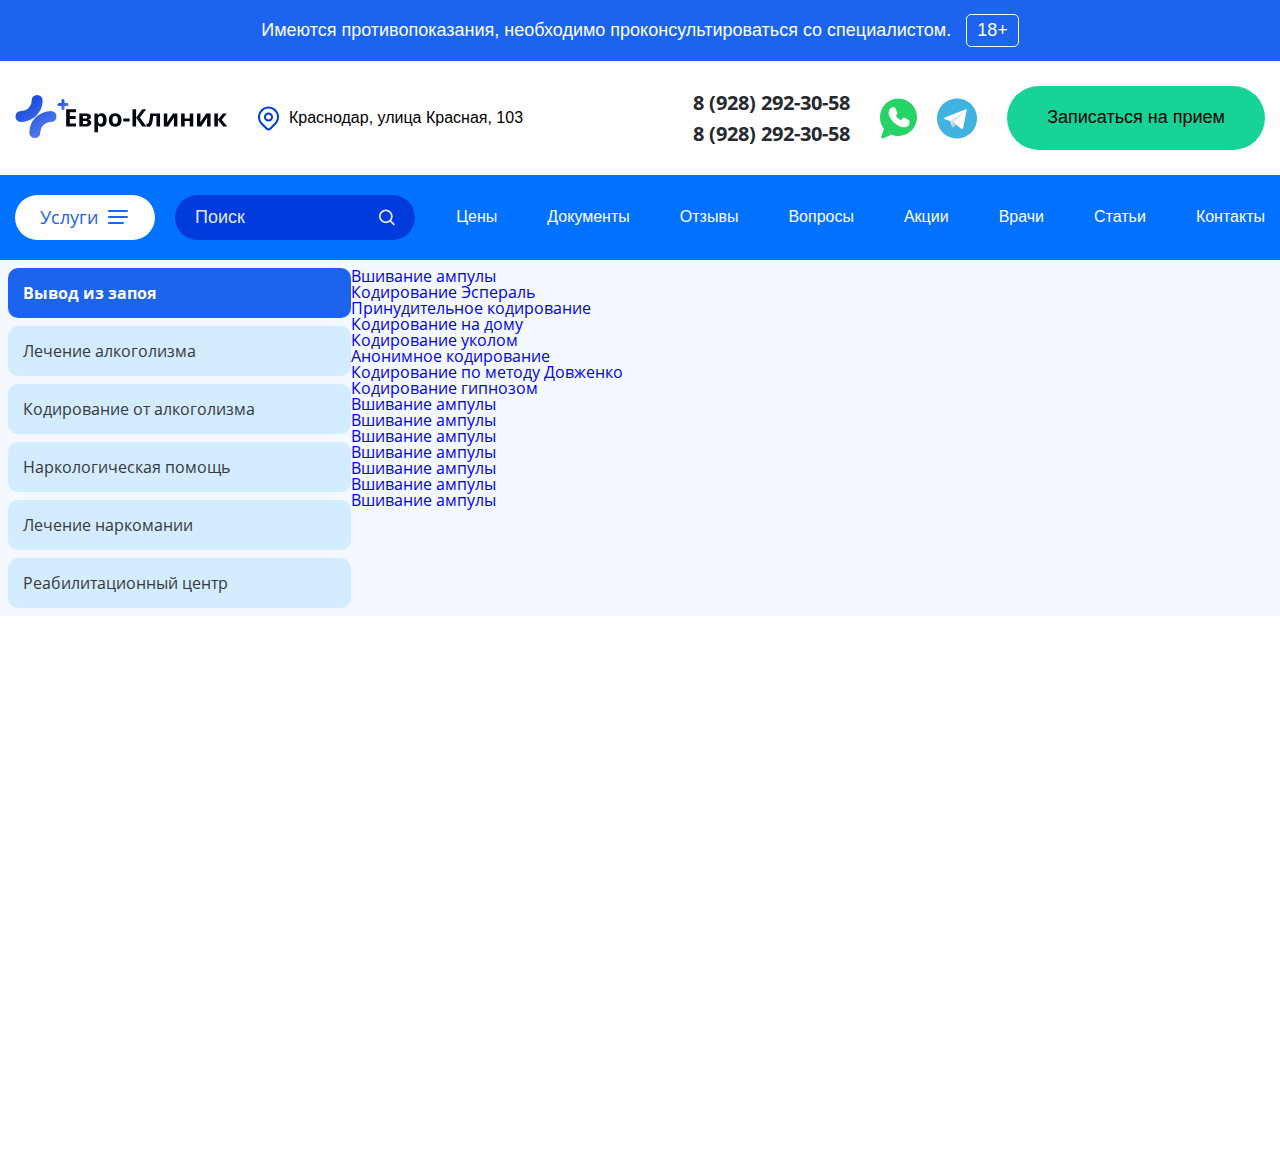
==== index.html @ 2e6360d1 "begin layuot header" ====
<!DOCTYPE html>
<html lang="ru">

<head>
    <meta charset="UTF-8">
    <meta name="viewport" content="width=device-width, initial-scale=1.0">
    <link rel="stylesheet" href="assets/css/normalize.css">
    <link rel="stylesheet" href="assets/css/style.css">
    <script defer src="assets/js/build/mask.js"></script>
    <script defer src="assets/js/main.js"></script>
    <title>Главная</title>
</head>

<body>
    <div class="contraindications">
        <div class="contraindications__container container">
            <p class="contraindications__text">
                Имеются противопоказания, необходимо проконсультироваться со специалистом.&nbsp;<span
                    class="contraindications__decor">18+</span>
            </p>
        </div>
    </div>
    <header class="header">
        <div class="header__top">
            <div class="header__top-container container">
                <div class="header__top-item">
                    <a href="/" class="header__logo logo">
                        <picture class="logo__picture">
                            <img src="assets/img/logo.svg" alt="" class="logo__img">
                        </picture>
                    </a>
                    <button class="header__address popup-btn" data-path="city">
                        <svg class="header__address-icon" width="21" height="25" viewBox="0 0 21 25" fill="none"
                            xmlns="http://www.w3.org/2000/svg">
                            <path
                                d="M6.9375 11.021C6.9375 11.968 7.31283 12.8761 7.98093 13.5457C8.64903 14.2153 9.55517 14.5915 10.5 14.5915C11.4448 14.5915 12.351 14.2153 13.0191 13.5457C13.6872 12.8761 14.0625 11.968 14.0625 11.021C14.0625 10.074 13.6872 9.16587 13.0191 8.49627C12.351 7.82667 11.4448 7.45049 10.5 7.45049C9.55517 7.45049 8.64903 7.82667 7.98093 8.49627C7.31283 9.16587 6.9375 10.074 6.9375 11.021Z"
                                stroke="#013BDD" stroke-width="2" stroke-linecap="round" stroke-linejoin="round" />
                            <path
                                d="M17.2177 17.7538L12.1791 22.8037C11.7338 23.2495 11.1301 23.5 10.5006 23.5C9.87112 23.5 9.26739 23.2495 8.82206 22.8037L3.78232 17.7538C2.45377 16.4222 1.54903 14.7256 1.18251 12.8787C0.815988 11.0317 1.00415 9.11734 1.7232 7.37757C2.44224 5.6378 3.65988 4.1508 5.22214 3.1046C6.78439 2.0584 8.6211 1.5 10.5 1.5C12.3789 1.5 14.2156 2.0584 15.7779 3.1046C17.3401 4.1508 18.5578 5.6378 19.2768 7.37757C19.9959 9.11734 20.184 11.0317 19.8175 12.8787C19.451 14.7256 18.5462 16.4222 17.2177 17.7538Z"
                                stroke="#013BDD" stroke-width="2" stroke-linecap="round" stroke-linejoin="round" />
                        </svg>
                        <p class="header__address-text">
                            Краснодар, улица Красная, 103
                        </p>
                    </button>
                </div>
                <div class="header__top-item">
                    <div class="header__phones">
                        <a href="tel:89282923058" class="header__phone">8 (928) 292-30-58</a>
                        <a href="tel:89282923058" class="header__phone">8 (928) 292-30-58</a>
                    </div>
                    <ul class="header__socials socials">
                        <li class="socials__item social">
                            <a href="#" target="_blank" class="social__link">
                                <svg width="37" height="41" viewBox="0 0 37 41" fill="none"
                                    xmlns="http://www.w3.org/2000/svg">
                                    <path
                                        d="M18.5 0.5C8.26333 0.5 0 8.875 0 19.25C0 23.5 1.35667 27.5 3.94667 30.75L1.35667 38.75C1.23333 39.25 1.35667 39.75 1.72667 40.125C1.85 40.375 2.22 40.5 2.46667 40.5C2.59 40.5 2.83667 40.5 2.96 40.375L11.47 36.5C13.69 37.5 16.0333 38 18.5 38C28.7367 38 37 29.625 37 19.25C37 8.875 28.7367 0.5 18.5 0.5Z"
                                        fill="#25D366" />
                                    <path
                                        d="M29.23 26.125C28.7367 27.625 26.8867 28.875 25.2833 29.125C24.9133 29.25 24.5433 29.25 24.05 29.25C23.0633 29.25 21.5833 29 18.9933 27.875C16.0333 26.625 13.0733 24 10.73 20.625V20.5C9.99 19.375 8.63333 17.25 8.63333 15C8.63333 12.25 9.99 10.875 10.4833 10.25C11.1 9.625 11.9633 9.25 12.95 9.25C13.1967 9.25 13.32 9.25 13.5667 9.25C14.43 9.25 15.0467 9.5 15.6633 10.75L16.1567 11.75C16.5267 12.75 17.02 13.875 17.1433 14C17.5133 14.75 17.5133 15.375 17.1433 16C17.02 16.375 16.7733 16.625 16.5267 16.875C16.4033 17.125 16.28 17.25 16.1567 17.25C16.0333 17.375 16.0333 17.375 15.91 17.5C16.28 18.125 17.02 19.25 18.0067 20.125C19.4867 21.5 20.5967 21.875 21.2133 22.125C21.46 21.875 21.7067 21.375 22.0767 21L22.2 20.75C22.8167 19.875 23.8033 19.625 24.79 20C25.2833 20.25 27.9967 21.5 27.9967 21.5L28.2433 21.625C28.6133 21.875 29.1067 22 29.3533 22.5C29.8467 23.625 29.4767 25.25 29.23 26.125Z"
                                        fill="white" />
                                </svg>
                            </a>
                        </li>
                        <li class="socials__item social">
                            <a href="#" target="_blank" class="social__link">
                                <svg width="40" height="41" viewBox="0 0 40 41" fill="none"
                                    xmlns="http://www.w3.org/2000/svg">
                                    <path
                                        d="M20 0.5C8.95422 0.5 0 9.45422 0 20.5C0 31.5458 8.95422 40.5 20 40.5C31.0458 40.5 40 31.5458 40 20.5C40 9.45422 31.0458 0.5 20 0.5Z"
                                        fill="#40B3E0" />
                                    <path
                                        d="M29.7317 12.0048L26.1595 30.0153C26.1595 30.0153 25.6599 31.2643 24.286 30.6648L16.0426 24.3448L13.0451 22.8961L7.99916 21.1973C7.99916 21.1973 7.22478 20.9226 7.14978 20.3231C7.07494 19.7236 8.02416 19.3989 8.02416 19.3989L28.0829 11.5301C28.0829 11.5301 29.7317 10.8057 29.7317 12.0048Z"
                                        fill="white" />
                                    <path
                                        d="M15.409 29.813C15.409 29.813 15.1684 29.7905 14.8686 28.8412C14.5689 27.892 13.0451 22.896 13.0451 22.896L25.1603 15.2023C25.1603 15.2023 25.8598 14.7776 25.8348 15.2023C25.8348 15.2023 25.9597 15.2771 25.585 15.6268C25.2103 15.9766 16.0676 24.1949 16.0676 24.1949"
                                        fill="#D2E5F1" />
                                    <path
                                        d="M19.2034 26.768L15.9427 29.7408C15.9427 29.7408 15.6879 29.9343 15.409 29.813L16.0334 24.291"
                                        fill="#B5CFE4" />
                                </svg>
                            </a>
                        </li>
                    </ul>
                    <button class="header__btn btn popup-btn" data-path="form">
                        Записаться на прием
                    </button>
                </div>
            </div>
        </div>
        <div class="header__bottom">
            <div class="header__bottom-container container">
                <div class="header__navigation">
                    <div class="header__navigation-wrapper">
                        <button class="header__nav-btn">
                            <span class="header__nav-btn-text">
                                Услуги
                            </span>
                            <span class="header__nav-btn-decor">
                                <span class="header__nav-btn-decor-line"></span>
                            </span>
                        </button>
                        <div class="header__navigation-dropdown tabs-container">
                            <div class="header__navigation-tabs tabs">
                                <div class="tabs__container">
                                    <div class="tabs__content">
                                        <div class="tabs__wrapper">
                                            <button class="tabs__close">
                                                <svg width="18" height="18" viewBox="0 0 18 18" fill="none"
                                                    xmlns="http://www.w3.org/2000/svg">
                                                    <path d="M17 1L1 17" stroke="#B0BBCE" stroke-width="1.5"></path>
                                                    <path d="M17 17L1 1" stroke="#B0BBCE" stroke-width="1.5"></path>
                                                </svg>
                                            </button>
                                            <button class="tabs__item tab">
                                                <span class="tab__icon" data-src="/netcat_files/594_254.svg"
                                                    style="-webkit-mask-image: url(/netcat_files/594_254.svg);mask-image: url(/netcat_files/594_254.svg);"></span>
                                                <span class="tab__text">
                                                    Вывод из запоя
                                                </span>
                                            </button>
                                            <button class="tabs__item tab">
                                                <span class="tab__icon" data-src="/netcat_files/594_254.svg"
                                                    style="-webkit-mask-image: url(/netcat_files/594_254.svg);mask-image: url(/netcat_files/594_254.svg);"></span>
                                                <span class="tab__text">
                                                    Лечение алкоголизма
                                                </span>
                                            </button>
                                            <button class="tabs__item tab">
                                                <span class="tab__icon" data-src="/netcat_files/594_254.svg"
                                                    style="-webkit-mask-image: url(/netcat_files/594_254.svg);mask-image: url(/netcat_files/594_254.svg);"></span>
                                                <span class="tab__text">
                                                    Кодирование
                                                    от алкоголизма
                                                </span>
                                            </button>
                                            <button class="tabs__item tab">
                                                <span class="tab__icon" data-src="/netcat_files/594_254.svg"
                                                    style="-webkit-mask-image: url(/netcat_files/594_254.svg);mask-image: url(/netcat_files/594_254.svg);"></span>
                                                <span class="tab__text">
                                                    Наркологическая помощь
                                                </span>
                                            </button>
                                            <button class="tabs__item tab">
                                                <span class="tab__icon" data-src="/netcat_files/594_254.svg"
                                                    style="-webkit-mask-image: url(/netcat_files/594_254.svg);mask-image: url(/netcat_files/594_254.svg);"></span>
                                                <span class="tab__text">
                                                    Лечение наркомании
                                                </span>
                                            </button>
                                            <button class="tabs__item tab">
                                                <span class="tab__icon" data-src="/netcat_files/594_254.svg"
                                                    style="-webkit-mask-image: url(/netcat_files/594_254.svg);mask-image: url(/netcat_files/594_254.svg);"></span>
                                                <span class="tab__text">
                                                    Реабилитационный центр
                                                </span>
                                            </button>
                                        </div>
                                    </div>
                                </div>
                            </div>
                            <div class="header__navigation-content">
                                <div class="header__navigation-item tab-content">
                                    <ul class="header__navigation-list">
                                        <li class="header__navigation-nav-item">
                                            <a href="#" class="header__navigation-nav-link">
                                                Вшивание ампулы
                                            </a>
                                        </li>
                                        <li class="header__navigation-nav-item">
                                            <a href="#" class="header__navigation-nav-link">
                                                Кодирование Эспераль
                                            </a>
                                        </li>
                                        <li class="header__navigation-nav-item">
                                            <a href="#" class="header__navigation-nav-link">
                                                Принудительное кодирование
                                            </a>
                                        </li>
                                        <li class="header__navigation-nav-item">
                                            <a href="#" class="header__navigation-nav-link">
                                                Кодирование на дому
                                            </a>
                                        </li>
                                        <li class="header__navigation-nav-item">
                                            <a href="#" class="header__navigation-nav-link">
                                                Кодирование уколом
                                            </a>
                                        </li>
                                        <li class="header__navigation-nav-item">
                                            <a href="#" class="header__navigation-nav-link">
                                                Анонимное кодирование
                                            </a>
                                        </li>
                                        <li class="header__navigation-nav-item">
                                            <a href="#" class="header__navigation-nav-link">
                                                Кодирование по методу Довженко
                                            </a>
                                        </li>
                                        <li class="header__navigation-nav-item">
                                            <a href="#" class="header__navigation-nav-link">
                                                Кодирование гипнозом
                                            </a>
                                        </li>
                                        <li class="header__navigation-nav-item">
                                            <a href="#" class="header__navigation-nav-link">
                                                Вшивание ампулы
                                            </a>
                                        </li>
                                        <li class="header__navigation-nav-item">
                                            <a href="#" class="header__navigation-nav-link">
                                                Вшивание ампулы
                                            </a>
                                        </li>
                                        <li class="header__navigation-nav-item">
                                            <a href="#" class="header__navigation-nav-link">
                                                Вшивание ампулы
                                            </a>
                                        </li>
                                        <li class="header__navigation-nav-item">
                                            <a href="#" class="header__navigation-nav-link">
                                                Вшивание ампулы
                                            </a>
                                        </li>
                                        <li class="header__navigation-nav-item">
                                            <a href="#" class="header__navigation-nav-link">
                                                Вшивание ампулы
                                            </a>
                                        </li>
                                        <li class="header__navigation-nav-item">
                                            <a href="#" class="header__navigation-nav-link">
                                                Вшивание ампулы
                                            </a>
                                        </li>
                                        <li class="header__navigation-nav-item">
                                            <a href="#" class="header__navigation-nav-link">
                                                Вшивание ампулы
                                            </a>
                                        </li>
                                    </ul>
                                </div>
                                <div class="header__navigation-item tab-content">
                                    <ul class="header__navigation-list">
                                        <li class="header__navigation-nav-item">
                                            <a href="#" class="header__navigation-nav-link">
                                                Вшивание ампулы
                                            </a>
                                        </li>
                                        <li class="header__navigation-nav-item">
                                            <a href="#" class="header__navigation-nav-link">
                                                Кодирование Эспераль
                                            </a>
                                        </li>
                                        <li class="header__navigation-nav-item">
                                            <a href="#" class="header__navigation-nav-link">
                                                Принудительное кодирование
                                            </a>
                                        </li>
                                        <li class="header__navigation-nav-item">
                                            <a href="#" class="header__navigation-nav-link">
                                                Кодирование на дому
                                            </a>
                                        </li>
                                        <li class="header__navigation-nav-item">
                                            <a href="#" class="header__navigation-nav-link">
                                                Кодирование уколом
                                            </a>
                                        </li>
                                        <li class="header__navigation-nav-item">
                                            <a href="#" class="header__navigation-nav-link">
                                                Анонимное кодирование
                                            </a>
                                        </li>
                                        <li class="header__navigation-nav-item">
                                            <a href="#" class="header__navigation-nav-link">
                                                Кодирование по методу Довженко
                                            </a>
                                        </li>
                                        <li class="header__navigation-nav-item">
                                            <a href="#" class="header__navigation-nav-link">
                                                Вшивание ампулы
                                            </a>
                                        </li>
                                        <li class="header__navigation-nav-item">
                                            <a href="#" class="header__navigation-nav-link">
                                                Вшивание ампулы
                                            </a>
                                        </li>
                                        <li class="header__navigation-nav-item">
                                            <a href="#" class="header__navigation-nav-link">
                                                Вшивание ампулы
                                            </a>
                                        </li>
                                        <li class="header__navigation-nav-item">
                                            <a href="#" class="header__navigation-nav-link">
                                                Вшивание ампулы
                                            </a>
                                        </li>
                                        <li class="header__navigation-nav-item">
                                            <a href="#" class="header__navigation-nav-link">
                                                Вшивание ампулы
                                            </a>
                                        </li>
                                    </ul>
                                </div>
                                <div class="header__navigation-item tab-content">
                                    <ul class="header__navigation-list">
                                        <li class="header__navigation-nav-item">
                                            <a href="#" class="header__navigation-nav-link">
                                                Вшивание ампулы
                                            </a>
                                        </li>
                                        <li class="header__navigation-nav-item">
                                            <a href="#" class="header__navigation-nav-link">
                                                Кодирование Эспераль
                                            </a>
                                        </li>
                                    </ul>
                                </div>
                                <div class="header__navigation-item tab-content">
                                    <ul class="header__navigation-list">
                                        <li class="header__navigation-nav-item">
                                            <a href="#" class="header__navigation-nav-link">
                                                Вшивание ампулы
                                            </a>
                                        </li>
                                        <li class="header__navigation-nav-item">
                                            <a href="#" class="header__navigation-nav-link">
                                                Кодирование Эспераль
                                            </a>
                                        </li>
                                        <li class="header__navigation-nav-item">
                                            <a href="#" class="header__navigation-nav-link">
                                                Принудительное кодирование
                                            </a>
                                        </li>
                                        <li class="header__navigation-nav-item">
                                            <a href="#" class="header__navigation-nav-link">
                                                Кодирование на дому
                                            </a>
                                        </li>
                                        <li class="header__navigation-nav-item">
                                            <a href="#" class="header__navigation-nav-link">
                                                Кодирование уколом
                                            </a>
                                        </li>
                                        <li class="header__navigation-nav-item">
                                            <a href="#" class="header__navigation-nav-link">
                                                Анонимное кодирование
                                            </a>
                                        </li>
                                        <li class="header__navigation-nav-item">
                                            <a href="#" class="header__navigation-nav-link">
                                                Кодирование по методу Довженко
                                            </a>
                                        </li>
                                        <li class="header__navigation-nav-item">
                                            <a href="#" class="header__navigation-nav-link">
                                                Кодирование гипнозом
                                            </a>
                                        </li>
                                        <li class="header__navigation-nav-item">
                                            <a href="#" class="header__navigation-nav-link">
                                                Вшивание ампулы
                                            </a>
                                        </li>
                                        <li class="header__navigation-nav-item">
                                            <a href="#" class="header__navigation-nav-link">
                                                Вшивание ампулы
                                            </a>
                                        </li>
                                    </ul>
                                </div>
                                <div class="header__navigation-item tab-content">
                                    <ul class="header__navigation-list">
                                        <li class="header__navigation-nav-item">
                                            <a href="#" class="header__navigation-nav-link">
                                                Вшивание ампулы
                                            </a>
                                        </li>
                                        <li class="header__navigation-nav-item">
                                            <a href="#" class="header__navigation-nav-link">
                                                Кодирование Эспераль
                                            </a>
                                        </li>
                                        <li class="header__navigation-nav-item">
                                            <a href="#" class="header__navigation-nav-link">
                                                Принудительное кодирование
                                            </a>
                                        </li>
                                        <li class="header__navigation-nav-item">
                                            <a href="#" class="header__navigation-nav-link">
                                                Кодирование гипнозом
                                            </a>
                                        </li>
                                        <li class="header__navigation-nav-item">
                                            <a href="#" class="header__navigation-nav-link">
                                                Вшивание ампулы
                                            </a>
                                        </li>
                                        <li class="header__navigation-nav-item">
                                            <a href="#" class="header__navigation-nav-link">
                                                Вшивание ампулы
                                            </a>
                                        </li>
                                        <li class="header__navigation-nav-item">
                                            <a href="#" class="header__navigation-nav-link">
                                                Вшивание ампулы
                                            </a>
                                        </li>
                                        <li class="header__navigation-nav-item">
                                            <a href="#" class="header__navigation-nav-link">
                                                Вшивание ампулы
                                            </a>
                                        </li>
                                        <li class="header__navigation-nav-item">
                                            <a href="#" class="header__navigation-nav-link">
                                                Вшивание ампулы
                                            </a>
                                        </li>
                                        <li class="header__navigation-nav-item">
                                            <a href="#" class="header__navigation-nav-link">
                                                Вшивание ампулы
                                            </a>
                                        </li>
                                        <li class="header__navigation-nav-item">
                                            <a href="#" class="header__navigation-nav-link">
                                                Вшивание ампулы
                                            </a>
                                        </li>
                                    </ul>
                                </div>
                                <div class="header__navigation-item tab-content">
                                    <ul class="header__navigation-list">
                                        <li class="header__navigation-nav-item">
                                            <a href="#" class="header__navigation-nav-link">
                                                Вшивание ампулы
                                            </a>
                                        </li>
                                        <li class="header__navigation-nav-item">
                                            <a href="#" class="header__navigation-nav-link">
                                                Кодирование Эспераль
                                            </a>
                                        </li>
                                        <li class="header__navigation-nav-item">
                                            <a href="#" class="header__navigation-nav-link">
                                                Принудительное кодирование
                                            </a>
                                        </li>
                                        <li class="header__navigation-nav-item">
                                            <a href="#" class="header__navigation-nav-link">
                                                Кодирование на дому
                                            </a>
                                        </li>
                                        <li class="header__navigation-nav-item">
                                            <a href="#" class="header__navigation-nav-link">
                                                Кодирование уколом
                                            </a>
                                        </li>
                                        <li class="header__navigation-nav-item">
                                            <a href="#" class="header__navigation-nav-link">
                                                Анонимное кодирование
                                            </a>
                                        </li>
                                        <li class="header__navigation-nav-item">
                                            <a href="#" class="header__navigation-nav-link">
                                                Кодирование по методу Довженко
                                            </a>
                                        </li>
                                        <li class="header__navigation-nav-item">
                                            <a href="#" class="header__navigation-nav-link">
                                                Кодирование гипнозом
                                            </a>
                                        </li>
                                    </ul>
                                </div>
                            </div>
                        </div>
                    </div>
                    <form action="/search/" method="post" class="header__search">
                        <label class="header__search-item">
                            <input name="s" type="text" class="header__search-input" placeholder="Поиск">
                        </label>
                        <button type="submit" class="header__search-btn"></button>
                    </form>
                </div>
                <nav class="header__menu menu">
                    <ul class="menu__list">
                        <li class="menu__item">
                            <a href="#" class="menu__link">
                                Цены
                            </a>
                        </li>
                        <li class="menu__item">
                            <a href="#" class="menu__link">
                                Документы
                            </a>
                        </li>
                        <li class="menu__item">
                            <a href="#" class="menu__link">
                                Отзывы
                            </a>
                        </li>
                        <li class="menu__item">
                            <a href="#" class="menu__link">
                                Вопросы
                            </a>
                        </li>
                        <li class="menu__item">
                            <a href="#" class="menu__link">
                                Акции
                            </a>
                        </li>
                        <li class="menu__item">
                            <a href="#" class="menu__link">
                                Врачи
                            </a>
                        </li>
                        <li class="menu__item">
                            <a href="#" class="menu__link">
                                Статьи
                            </a>
                        </li>
                        <li class="menu__item">
                            <a href="#" class="menu__link">
                                Контакты
                            </a>
                        </li>
                    </ul>
                </nav>
            </div>
        </div>
    </header>
    <main class="main"></main>
    <footer class="footer"></footer>
    <div data-target="city" class="city-popup popup">
        <div class="popup__body">
            <div class="popup__content">
                <button class="popup__close close-popup">
                    <img src="assets/img/icons/close-popup.svg" alt="" aria-label="presentation">
                </button>
                <p class="popup__title">
                    Где вам нужна помощь?
                </p>
                <div class="city-popup__wrapper">
                    <label class="city-popup__label">
                        <input type="text" placeholder="Найдите свой город" class="city-popup__input">
                    </label>
                    <ul class="city-popup__list">
                        <li class="city-popup__item">
                            <a href="#" class="city-popup__link">Абинск</a>
                        </li>
                        <li class="city-popup__item">
                            <a href="#" class="city-popup__link">Абинск</a>
                        </li>
                        <li class="city-popup__item">
                            <a href="#" class="city-popup__link">Абинск</a>
                        </li>
                        <li class="city-popup__item">
                            <a href="#" class="city-popup__link">Абинск</a>
                        </li>
                        <li class="city-popup__item">
                            <a href="#" class="city-popup__link">Абинск</a>
                        </li>
                        <li class="city-popup__item">
                            <a href="#" class="city-popup__link">Абинск</a>
                        </li>
                        <li class="city-popup__item">
                            <a href="#" class="city-popup__link">Барабинск</a>
                        </li>
                        <li class="city-popup__item">
                            <a href="#" class="city-popup__link">Абинск</a>
                        </li>
                        <li class="city-popup__item">
                            <a href="#" class="city-popup__link">Абинск</a>
                        </li>
                        <li class="city-popup__item">
                            <a href="#" class="city-popup__link">Абинск</a>
                        </li>
                        <li class="city-popup__item">
                            <a href="#" class="city-popup__link">Абинск</a>
                        </li>
                        <li class="city-popup__item">
                            <a href="#" class="city-popup__link">Абинск</a>
                        </li>
                        <li class="city-popup__item">
                            <a href="#" class="city-popup__link">Кабардинка</a>
                        </li>
                        <li class="city-popup__item">
                            <a href="#" class="city-popup__link">Абинск</a>
                        </li>
                        <li class="city-popup__item">
                            <a href="#" class="city-popup__link">Абинск</a>
                        </li>
                        <li class="city-popup__item">
                            <a href="#" class="city-popup__link">Абинск</a>
                        </li>
                        <li class="city-popup__item">
                            <a href="#" class="city-popup__link">Красноармейск, Саратовская область</a>
                        </li>
                        <li class="city-popup__item">
                            <a href="#" class="city-popup__link">Абинск</a>
                        </li>
                        <li class="city-popup__item">
                            <a href="#" class="city-popup__link">Абинск</a>
                        </li>
                        <li class="city-popup__item">
                            <a href="#" class="city-popup__link">Абинск</a>
                        </li>
                        <li class="city-popup__item">
                            <a href="#" class="city-popup__link">Абинск</a>
                        </li>
                        <li class="city-popup__item">
                            <a href="#" class="city-popup__link">Абинск</a>
                        </li>
                        <li class="city-popup__item">
                            <a href="#" class="city-popup__link">Абинск</a>
                        </li>
                        <li class="city-popup__item">
                            <a href="#" class="city-popup__link">Абинск</a>
                        </li>
                        <li class="city-popup__item">
                            <a href="#" class="city-popup__link">Абинск</a>
                        </li>
                        <li class="city-popup__item">
                            <a href="#" class="city-popup__link">Абинск</a>
                        </li>
                        <li class="city-popup__item">
                            <a href="#" class="city-popup__link">Абинск</a>
                        </li>
                        <li class="city-popup__item">
                            <a href="#" class="city-popup__link">Абинск</a>
                        </li>
                        <li class="city-popup__item">
                            <a href="#" class="city-popup__link">Абинск</a>
                        </li>
                        <li class="city-popup__item">
                            <a href="#" class="city-popup__link">Абинск</a>
                        </li>
                        <li class="city-popup__item">
                            <a href="#" class="city-popup__link">Абинск</a>
                        </li>
                        <li class="city-popup__item">
                            <a href="#" class="city-popup__link">Абинск</a>
                        </li>
                        <li class="city-popup__item">
                            <a href="#" class="city-popup__link">Абинск</a>
                        </li>
                        <li class="city-popup__item">
                            <a href="#" class="city-popup__link">Абинск</a>
                        </li>
                    </ul>
                </div>
            </div>
        </div>
    </div>
    <div data-target="form" class="form-popup popup">
        <div class="popup__body">
            <div class="popup__content">
                <button class="popup__close close-popup">
                    <img src="assets/img/icons/close-popup-white.svg" alt="" aria-label="presentation">
                </button>
                <p class="popup__title">
                    Записаться на прием к врачу
                </p>
                <form class="form-popup__wrapper">
                    <div class="form-popup__fields">
                        <label class="form-popup__label">
                            <input type="text" placeholder="Ваше имя" class="form-popup__input form-input">
                        </label>
                        <label class="form-popup__label">
                            <input type="tel" placeholder="Номер телефона" class="form-popup__input form-input">
                        </label>
                        <label class="form-popup__label">
                            <textarea placeholder="Напишите сообщение врачу"
                                class="form-popup__input form-input"></textarea>
                        </label>
                    </div>
                    <button type="submit" class="form-popup__btn btn-submit">
                        Отправить
                    </button>
                    <p class="form-popup__policy form-policy">
                        Отправляя заявку, Вы даете согласие на <a href="#" class="form-policy__link">обработку
                            персональных данных</a>
                    </p>
                </form>
            </div>
        </div>
    </div>
</body>

</html>
---- assets/css/style.css ----
/* fonts */
@font-face {
    font-family: 'OpenSans';
    src: local('OpenSans Regular'), local('OpenSans-Regular'),
        url('../fonts/OpenSans/OpenSans-Regular.woff2') format('woff2'),
        url('../fonts/OpenSans/OpenSans-Regular.woff') format('woff');
    font-display: swap;
    font-weight: 400;
    font-style: normal;
}

@font-face {
    font-family: 'OpenSans';
    src: local('OpenSans Medium'), local('OpenSans-Medium'),
        url('../fonts/OpenSans/OpenSans-Medium.ttf') format('ttf');
    font-display: swap;
    font-weight: 500;
    font-style: normal;
}

@font-face {
    font-family: 'OpenSans';
    src: local('OpenSans Bold'), local('OpenSans-Bold'),
        url('../fonts/OpenSans/OpenSans-Bold.woff2') format('woff2'),
        url('../fonts/OpenSans/OpenSans-Bold.woff') format('woff');
    font-display: swap;
    font-weight: 700;
    font-style: normal;
}

/* reset styles */
* {
    padding: 0;
    margin: 0;
    border: 0;
}

*,
*:before,
*:after {
    -moz-box-sizing: border-box;
    -webkit-box-sizing: border-box;
    box-sizing: border-box;
}

:focus,
:active {
    outline: none;
}

a:focus,
a:active {
    outline: none;
}

nav,
footer,
header,
aside {
    display: block;
}

html,
body {
    width: 100%;
    line-height: 1;
    font-size: 16px;
    -ms-text-size-adjust: 100%;
    -moz-text-size-adjust: 100%;
    -webkit-text-size-adjust: 100%;
}

input,
button,
textarea {
    font-family: inherit;
}

textarea {
    resize: none;
}

button {
    cursor: pointer;
    background-color: transparent;
}

button::-moz-focus-inner {
    padding: 0;
    border: 0;
}

a,
a:visited {
    text-decoration: none;
}

ul li {
    list-style: none;
}

img {
    vertical-align: top;
    max-width: 100%;
}

h1,
h2,
h3,
h4,
h5,
h6 {
    font-size: inherit;
    font-weight: 400;
    margin: 0;
}

picture {
    display: block;
}

label {
    display: block;
}

[type="submit"] {
    transition: opacity .2s ease;
}

/* glob */
body {
    font-family: 'OpenSans', sans-serif;
    color: #26292F;
    min-width: 320px;
}

body.lock {
    overflow: hidden;
}

main {
    min-height: 100vh;
}

.container {
    max-width: 1350px;
    padding: 0 15px;
    margin: 0 auto;
}

.btn {
    padding: 20px 40px;
    background-color: #18D398;
    border-radius: 34px;
    font-size: 18px;
    font-weight: 500;
    line-height: 130%;
    display: flex;
    align-items: center;
    justify-content: center;
    transition: background-color .2s ease, box-shadow .2s ease;
}

.btn:active {
    background-color: rgba(24, 211, 152, .6) !important;
    box-shadow: 0px 0px 20px 0px rgba(24, 211, 152, .3);
}

.btn-submit {
    padding: 16px 30px;
    border-radius: 30px;
    background-color: #fff;
    font-size: 20px;
    font-weight: 500;
    line-height: 130%;
    transition: background-color .2s ease, box-shadow .2s ease;
}

.btn-submit:active {
    background-color: rgba(255, 255, 255, 0.90) !important;
    box-shadow: 0px 0px 15px 0px rgba(255, 255, 255, 0.40);
}

.popup {
    position: fixed;
    width: 100%;
    height: 100%;
    top: 0;
    left: 0;
    background-color: rgba(0, 0, 0, .6);
    z-index: 10000;
    overflow: auto;
    opacity: 0;
    visibility: hidden;
    transition: opacity .2s ease-in-out;
}

.popup.open {
    opacity: 1;
    visibility: visible;
}

.popup__body {
    min-height: 100%;
    display: flex;
    justify-content: center;
    align-items: center;
    padding: 60px 15px 20px;
}

.popup__content {
    width: 587px;
    max-width: 100%;
    position: relative;
    padding: 70px 30px 30px;
    background-color: #1C63EE;
    border-radius: 20px;
}

.popup__close {
    position: absolute;
    top: 30px;
    right: 30px;
    z-index: 100;
}

.popup__title {
    text-align: center;
    font-size: 32px;
    font-weight: 700;
    line-height: 130%;
    color: #fff;
    margin-bottom: 35px;
}

.city-popup .popup__content {
    padding: 70px 60px 30px;
    width: 1000px;
    background: linear-gradient(0deg, rgba(0, 67, 255, 0.02) 0%, rgba(0, 67, 255, 0.02) 100%), #FFF;
}

.city-popup .popup__title {
    font-size: 32px;
    font-weight: 700;
    line-height: 130%;
    color: #1C63EE;
    margin-bottom: 35px;
}

.city-popup__input {
    width: 100%;
    height: 60px;
    padding: 0 30px;
    border-radius: 30px;
    background-color: rgba(165, 217, 255, 0.50);
    font-size: 18px;
    line-height: 140%;
}

.city-popup__input::-ms-clear {
    display: none;
}

.city-popup__input::-moz-placeholder {
    color: #1897FF;
}

.city-popup__input::-webkit-input-placeholder {
    color: #1897FF;
}

.city-popup__label {
    margin-bottom: 35px;
}

.city-popup__list {
    display: flex;
    flex-wrap: wrap;
    gap: 8px 80px;
}

.city-popup__item {
    flex: 0 1 calc(50% - 40px);
}

.city-popup__link {
    font-size: 16px;
    line-height: 130%;
    color: #1C63EE;
    transition: color .2s ease;
}

.city-popup__link:active {
    color: #0072FF !important;
}

.form-popup__label {
    margin-bottom: 12px;
}

.form-popup__label:last-child {
    margin-bottom: 0;
}

.form-input {
    padding: 16px 30px;
    width: 100%;
    height: 60px;
    background-color: rgba(255, 255, 255, 0.40);
    font-size: 18px;
    line-height: 140%;
    color: #fff;
    border-radius: 30px;
}

textarea.form-input {
    height: 95px;
}

.form-input::-ms-clear {
    display: none;
}

.form-input::-moz-placeholder {
    color: rgba(255, 255, 255, 0.60);
}

.form-input::-webkit-input-placeholder {
    color: rgba(255, 255, 255, 0.60);
}

.form-popup__fields {
    margin-bottom: 20px;
}

.form-popup__btn {
    width: 100%;
    margin-bottom: 10px;
}

.form-policy {
    font-size: 14px;
    line-height: 130%;
    color: rgba(255, 255, 255, 0.60);
}

.form-policy__link {
    color: rgba(255, 255, 255, 0.60);
    text-decoration: underline;
    text-underline-offset: 2px;
    transition: color .2s ease;
}

.form-policy__link:active {
    color: rgba(255, 255, 255, 0.80) !important;
}

.tab {
    background-color: rgba(165, 217, 255, 0.40);
    padding: 12.5px 15px;
    border-radius: 10px;
    color: #363940;
    font-size: 16px;
    line-height: 25px;
    width: 100%;
    text-align: initial;
    transition: background-color .2s ease, color .2s ease, border-color .2s ease;
}

.tab.active {
    font-weight: 600;
    color: #fff;
    background-color: #1C63EE;
    pointer-events: none;
}

.tab-content {
    display: none;
}

.tab-content.active {
    display: block;
}

.tabs__active {
    display: none;
}

.tabs__close {
    display: none;
}

/* contraindications */
.contraindications {
    background-color: #1C63EE;
    padding: 14px 0;
}

.contraindications__text {
    font-size: 18px;
    font-weight: 500;
    line-height: 130%;
    color: #fff;
    display: flex;
    justify-content: center;
    align-items: center;
}

.contraindications__decor {
    padding: 4px 10px;
    border: 1px solid #fff;
    border-radius: 5px;
    font-size: 18px;
    line-height: 130%;
    margin-left: 10px;
}

/* header */
.header__top {
    padding: 25px 0;
}

.header__top-container {
    display: flex;
    align-items: center;
    justify-content: space-between;
    gap: 30px;
}

.header__top-item {
    display: flex;
    align-items: center;
    gap: 30px;
}

.header__address {
    display: flex;
    align-items: center;
    gap: 10px;
}

.header__address-icon {
    flex-shrink: 0;
}

.header__address-icon path {
    transition: stroke .2s ease;
}

.header__address:active .header__address-icon path {
    stroke: #1897FF !important;
}

.header__address-text {
    font-size: 16px;
    font-weight: 500;
    line-height: 130%;
}

.header__phone {
    font-size: 20px;
    font-weight: 700;
    line-height: 130%;
    color: #26292F;
    display: block;
    margin-bottom: 5px;
    transition: color .2s ease;
}

.header__phone:active {
    color: #1897FF !important;
}

.header__phone:last-child {
    margin-bottom: 0;
}

.socials {
    display: flex;
    gap: 20px;
}

.social__link {
    display: flex;
    align-items: center;
    justify-content: center;
    transition: transform .2s ease;
}

.social__link:active {
    transform: scale(.9) !important;
}

.header__bottom {
    position: relative;
    padding: 20px 0;
    background-color: #0072FF;
}

.header__navigation {
    display: flex;
    gap: 20px;
}

.header__nav-btn {
    padding: 10px 25px;
    display: flex;
    align-items: center;
    gap: 10px;
    border-radius: 24px;
    background-color: #fff;
    transition: background-color .2s ease;
}

.header__nav-btn:active {
    background-color: rgba(255, 255, 255, 0.80)!important;
}

.header__nav-btn-text {
    font-size: 18px;
    line-height: 140%;
    color: #1C63EE;
}

.header__nav-btn-decor {
    position: relative;
    width: 22px;
    height: 14px;
    display: flex;
    align-items: center;
}

.header__nav-btn-decor::before,
.header__nav-btn-decor::after {
    content: '';
    position: absolute;
}

.header__nav-btn-decor::before {
    width: 20px;
    top: 0;
    left: 0;
}

.header__nav-btn-decor::after {
    width: 16px;
    bottom: 0;
    left: 0;
}

.header__nav-btn-decor-line {
    width: 20px;
}

.header__nav-btn-decor::before,
.header__nav-btn-decor::after,
.header__nav-btn-decor-line {
    display: flex;
    border-radius: 1px;
    background-color: #1C63EE;
    height: 2px;
}

.header__search {
    position: relative;
    border-radius: 24px;
    overflow: hidden;
}

.header__search-item {
    width: 100%;
    height: 100%;
}

.header__search-input {
    width: 240px;
    height: 100%;
    padding: 0 56px 0 20px;
    background-color: #013BDD;
    color: rgba(255, 255, 255, 1);
    font-size: 18px;
    font-weight: 500;
    line-height: 130%;
}

.header__search-input::-ms-clear {
    display: none;
}

.header__search-input::-moz-placeholder {
    color: rgba(255, 255, 255, 0.90);
}

.header__search-input::-webkit-input-placeholder {
    color: rgba(255, 255, 255, 0.90);
}

.header__search-btn {
    position: absolute;
    top: 0;
    right: 0;
    z-index: 10;
    width: 56px;
    height: 100%;
    background-image: url('../img/icons/search.svg');
    background-repeat: no-repeat;
    background-position: center;
    border-radius: 0 24px 24px 0;
}

.header__bottom-container {
    display: flex;
    align-items: center;
    justify-content: space-between;
    gap: 20px;
}

.menu__list {
    display: flex;
    flex-wrap: wrap;
    gap: 50px;
}

.menu__item {
    display: flex;
    align-items: center;
}

.menu__link {
    color: #fff;
    font-size: 16px;
    font-weight: 500;
    line-height: 130%;
    transition: color .2s ease;
}

.menu__link:active {
    color: rgba(255, 255, 255, .6) !important;
}

.header__navigation-dropdown {
    position: absolute;
    top: 100%;
    left: 0;
    width: 100%;
    background-color: #F4F8FF;
    display: flex;
    padding: 8px;
}

.header__navigation-tabs {
    width: 343px;
}

.header__navigation-dropdown .tabs__item {
    margin-bottom: 8px;
}

.header__navigation-dropdown .tabs__item:last-child {
    margin-bottom: 0;
}

@media (min-width: 1025px) {

    /* glob */
    .btn:hover {
        background-color: rgba(24, 211, 152, .8);
        box-shadow: 0px 0px 20px 0px rgba(24, 211, 152, .3);
    }

    .city-popup__link:hover {
        color: #0083FF;
    }

    .form-policy__link:hover {
        color: #fff;
    }

    .btn-submit:hover {
        box-shadow: 0px 0px 15px 0px rgba(255, 255, 255, 0.40);
    }

    /* header */
    .header__address:hover .header__address-icon path {
        stroke: #0072FF;
    }

    .header__phone:hover {
        color: #0072FF;
    }

    .social__link:hover {
        transform: scale(1.1);
    }

    .menu__link:hover {
        color: rgba(255, 255, 255, .8);
    }

    .header__nav-btn:hover {
        background-color: rgba(255, 255, 255, 0.90);
    }
}

@media (max-width: 1024px) {

    /* contraindications */
    .contraindications__text {
        font-size: 12px;
        font-weight: 400;
        line-height: 130%;
    }

    .contraindications__decor {
        font-size: 14px;
        line-height: 130%;
    }
}
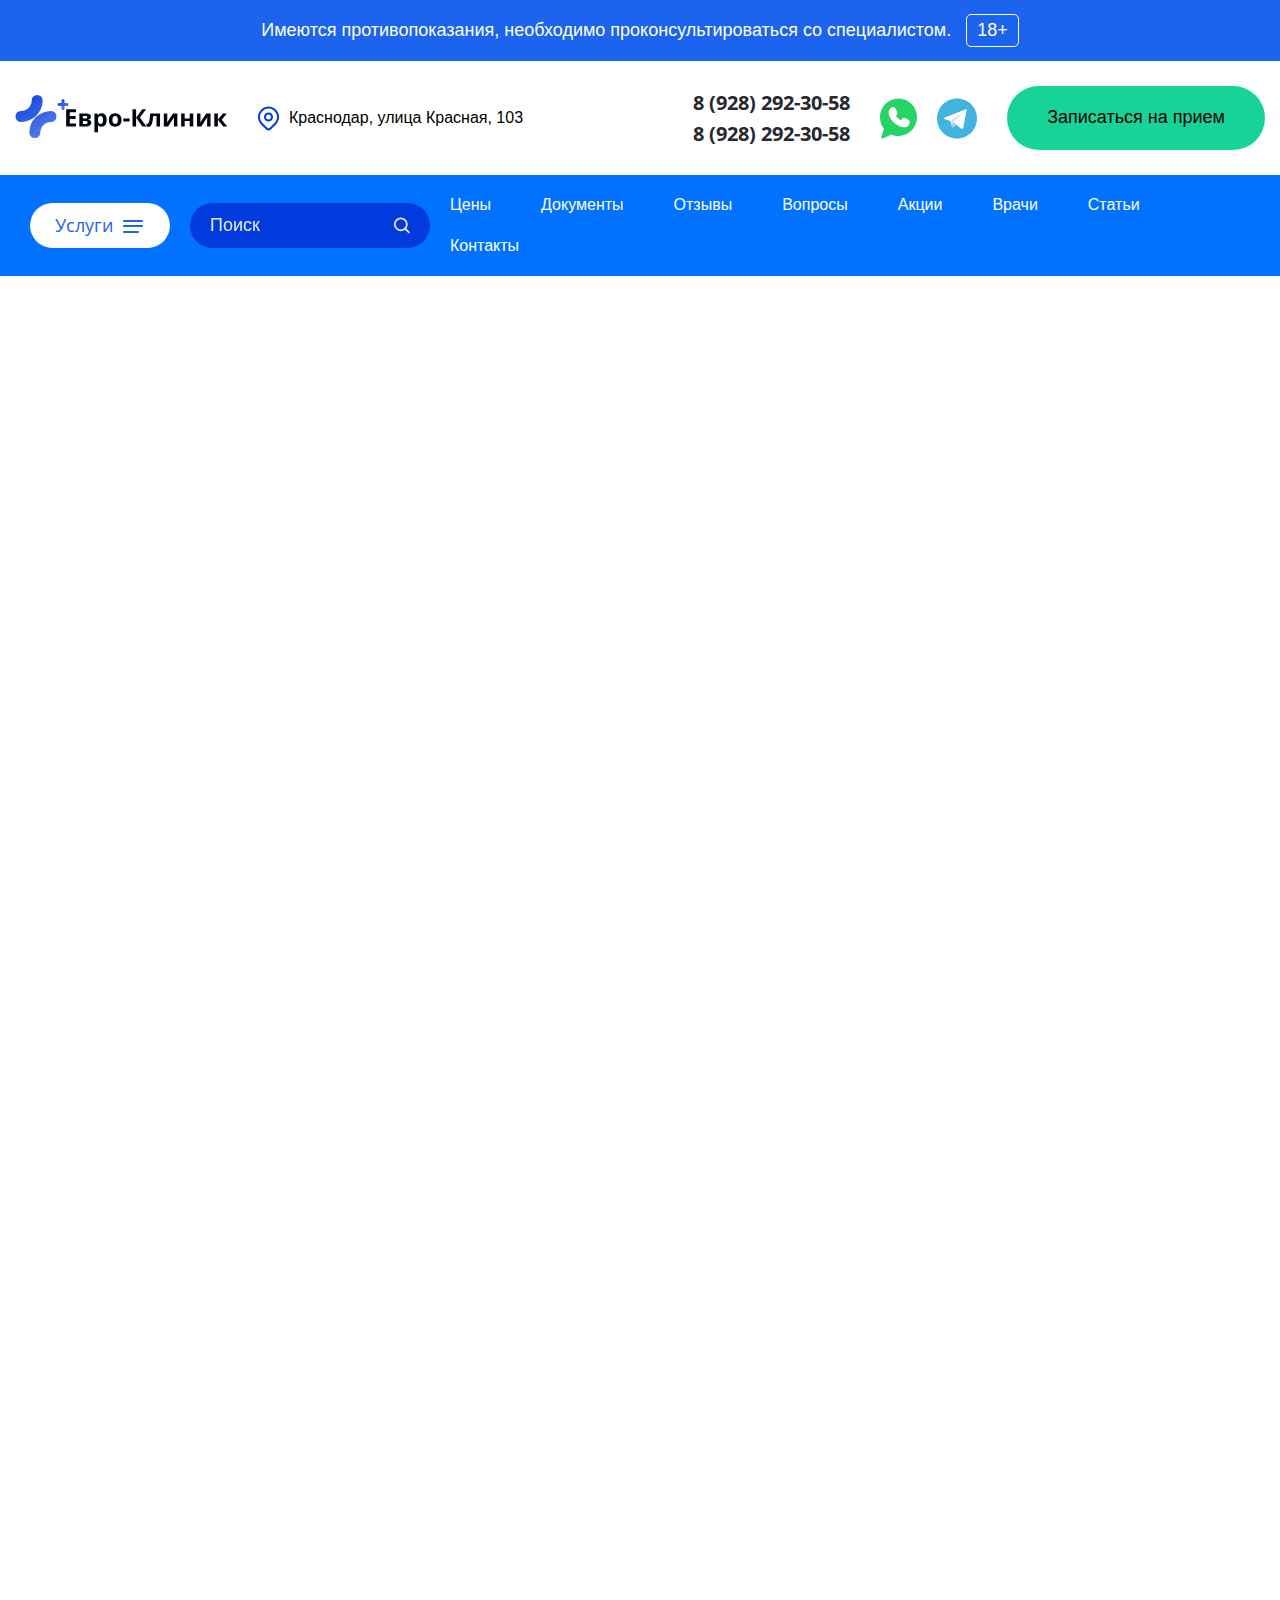
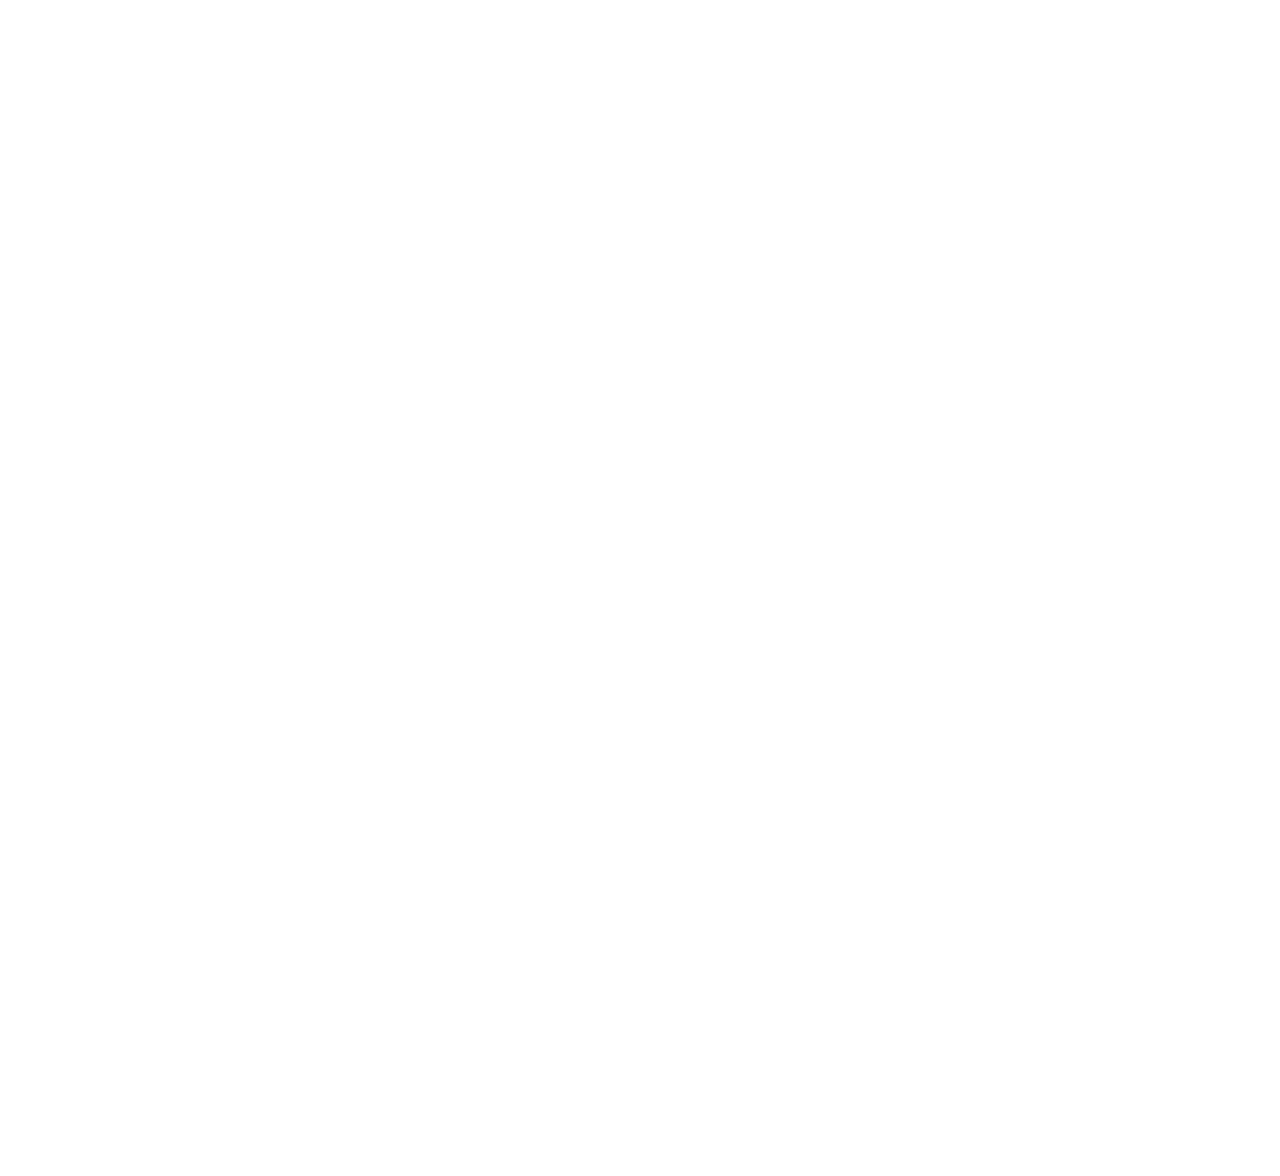
==== commit 80267304: "layout header" ====
--- a/index.html
+++ b/index.html
@@ -29,20 +29,38 @@
                             <img src="assets/img/logo.svg" alt="" class="logo__img">
                         </picture>
                     </a>
-                    <button class="header__address popup-btn" data-path="city">
-                        <svg class="header__address-icon" width="21" height="25" viewBox="0 0 21 25" fill="none"
-                            xmlns="http://www.w3.org/2000/svg">
-                            <path
-                                d="M6.9375 11.021C6.9375 11.968 7.31283 12.8761 7.98093 13.5457C8.64903 14.2153 9.55517 14.5915 10.5 14.5915C11.4448 14.5915 12.351 14.2153 13.0191 13.5457C13.6872 12.8761 14.0625 11.968 14.0625 11.021C14.0625 10.074 13.6872 9.16587 13.0191 8.49627C12.351 7.82667 11.4448 7.45049 10.5 7.45049C9.55517 7.45049 8.64903 7.82667 7.98093 8.49627C7.31283 9.16587 6.9375 10.074 6.9375 11.021Z"
-                                stroke="#013BDD" stroke-width="2" stroke-linecap="round" stroke-linejoin="round" />
-                            <path
-                                d="M17.2177 17.7538L12.1791 22.8037C11.7338 23.2495 11.1301 23.5 10.5006 23.5C9.87112 23.5 9.26739 23.2495 8.82206 22.8037L3.78232 17.7538C2.45377 16.4222 1.54903 14.7256 1.18251 12.8787C0.815988 11.0317 1.00415 9.11734 1.7232 7.37757C2.44224 5.6378 3.65988 4.1508 5.22214 3.1046C6.78439 2.0584 8.6211 1.5 10.5 1.5C12.3789 1.5 14.2156 2.0584 15.7779 3.1046C17.3401 4.1508 18.5578 5.6378 19.2768 7.37757C19.9959 9.11734 20.184 11.0317 19.8175 12.8787C19.451 14.7256 18.5462 16.4222 17.2177 17.7538Z"
-                                stroke="#013BDD" stroke-width="2" stroke-linecap="round" stroke-linejoin="round" />
-                        </svg>
-                        <p class="header__address-text">
-                            Краснодар, улица Красная, 103
-                        </p>
-                    </button>
+                    <div class="header__top-item-wrapper">
+                        <button class="header__address popup-btn" data-path="city">
+                            <svg class="header__address-icon" width="21" height="25" viewBox="0 0 21 25" fill="none"
+                                xmlns="http://www.w3.org/2000/svg">
+                                <path
+                                    d="M6.9375 11.021C6.9375 11.968 7.31283 12.8761 7.98093 13.5457C8.64903 14.2153 9.55517 14.5915 10.5 14.5915C11.4448 14.5915 12.351 14.2153 13.0191 13.5457C13.6872 12.8761 14.0625 11.968 14.0625 11.021C14.0625 10.074 13.6872 9.16587 13.0191 8.49627C12.351 7.82667 11.4448 7.45049 10.5 7.45049C9.55517 7.45049 8.64903 7.82667 7.98093 8.49627C7.31283 9.16587 6.9375 10.074 6.9375 11.021Z"
+                                    stroke="#013BDD" stroke-width="2" stroke-linecap="round" stroke-linejoin="round" />
+                                <path
+                                    d="M17.2177 17.7538L12.1791 22.8037C11.7338 23.2495 11.1301 23.5 10.5006 23.5C9.87112 23.5 9.26739 23.2495 8.82206 22.8037L3.78232 17.7538C2.45377 16.4222 1.54903 14.7256 1.18251 12.8787C0.815988 11.0317 1.00415 9.11734 1.7232 7.37757C2.44224 5.6378 3.65988 4.1508 5.22214 3.1046C6.78439 2.0584 8.6211 1.5 10.5 1.5C12.3789 1.5 14.2156 2.0584 15.7779 3.1046C17.3401 4.1508 18.5578 5.6378 19.2768 7.37757C19.9959 9.11734 20.184 11.0317 19.8175 12.8787C19.451 14.7256 18.5462 16.4222 17.2177 17.7538Z"
+                                    stroke="#013BDD" stroke-width="2" stroke-linecap="round" stroke-linejoin="round" />
+                            </svg>
+                            <p class="header__address-text">
+                                Краснодар, улица Красная, 103
+                            </p>
+                        </button>
+                        <a href="tel:89282923058" class="header__phone-mobile">
+                            <svg width="21" height="21" viewBox="0 0 21 21" fill="none"
+                                xmlns="http://www.w3.org/2000/svg">
+                                <path
+                                    d="M3.23529 1H7.70588L9.94118 6.58824L7.14706 8.26471C8.34401 10.6917 10.3083 12.656 12.7353 13.8529L14.4118 11.0588L20 13.2941V17.7647C20 18.3575 19.7645 18.9261 19.3453 19.3453C18.9261 19.7645 18.3575 20 17.7647 20C13.4051 19.7351 9.29311 17.8837 6.20469 14.7953C3.11627 11.7069 1.26494 7.59494 1 3.23529C1 2.64246 1.2355 2.0739 1.6547 1.6547C2.0739 1.2355 2.64246 1 3.23529 1Z"
+                                    stroke="#1C63EE" stroke-width="2" stroke-linecap="round" stroke-linejoin="round" />
+                            </svg>
+                        </a>
+                        <button class="header__open-menu">
+                            <svg width="40" height="27" viewBox="0 0 40 27" fill="none"
+                                xmlns="http://www.w3.org/2000/svg">
+                                <rect width="40" height="5" rx="2.5" fill="#1C63EE" />
+                                <rect y="11" width="40" height="5" rx="2.5" fill="#1C63EE" />
+                                <rect y="22" width="30" height="5" rx="2.5" fill="#1C63EE" />
+                            </svg>
+                        </button>
+                    </div>
                 </div>
                 <div class="header__top-item">
                     <div class="header__phones">
@@ -91,6 +109,14 @@
         </div>
         <div class="header__bottom">
             <div class="header__bottom-container container">
+                <div class="header__navigation-close">
+                    <button class="header__navigation-close-btn close-menu">
+                        <svg width="20" height="20" viewBox="0 0 20 20" fill="none" xmlns="http://www.w3.org/2000/svg">
+                            <path d="M2 2L18 18M2 18L18 2" stroke="white" stroke-opacity="0.9" stroke-width="4"
+                                stroke-linecap="round" />
+                        </svg>
+                    </button>
+                </div>
                 <div class="header__navigation">
                     <div class="header__navigation-wrapper">
                         <button class="header__nav-btn">
@@ -100,68 +126,23 @@
                             <span class="header__nav-btn-decor">
                                 <span class="header__nav-btn-decor-line"></span>
                             </span>
+                            <span class="header__nav-btn-arrow">
+                                <svg width="12" height="7" viewBox="0 0 12 7" fill="none"
+                                    xmlns="http://www.w3.org/2000/svg">
+                                    <path
+                                        d="M11.1414 0C11.8717 0 12.2531 0.862765 11.8125 1.42015L11.7474 1.49365L6.60443 6.74374C6.45683 6.8944 6.26045 6.9849 6.05214 6.99827C5.84383 7.01165 5.63789 6.94697 5.47297 6.81637L5.3924 6.74374L0.249434 1.49365L0.17829 1.4114L0.132003 1.34402L0.0857164 1.26002L0.0711445 1.22852L0.0480012 1.1699L0.020572 1.07539L0.0120002 1.02902L0.0034288 0.976517L0 0.926641L0 0.823389L0.0042859 0.772639L0.0120002 0.720138L0.020572 0.674637L0.0480012 0.580135L0.0711445 0.521509L0.131146 0.406007L0.186861 0.327255L0.249434 0.25638L0.330007 0.183753L0.396009 0.136503L0.478296 0.0892518L0.509154 0.0743763L0.566584 0.0507505L0.659157 0.0227504L0.704586 0.0140001L0.756016 0.00524971L0.804874 0.0017499L11.1414 0Z"
+                                        fill="white" fill-opacity="0.9" />
+                                </svg>
+                            </span>
                         </button>
-                        <div class="header__navigation-dropdown tabs-container">
-                            <div class="header__navigation-tabs tabs">
-                                <div class="tabs__container">
-                                    <div class="tabs__content">
-                                        <div class="tabs__wrapper">
-                                            <button class="tabs__close">
-                                                <svg width="18" height="18" viewBox="0 0 18 18" fill="none"
-                                                    xmlns="http://www.w3.org/2000/svg">
-                                                    <path d="M17 1L1 17" stroke="#B0BBCE" stroke-width="1.5"></path>
-                                                    <path d="M17 17L1 1" stroke="#B0BBCE" stroke-width="1.5"></path>
-                                                </svg>
-                                            </button>
-                                            <button class="tabs__item tab">
-                                                <span class="tab__icon" data-src="/netcat_files/594_254.svg"
-                                                    style="-webkit-mask-image: url(/netcat_files/594_254.svg);mask-image: url(/netcat_files/594_254.svg);"></span>
-                                                <span class="tab__text">
-                                                    Вывод из запоя
-                                                </span>
-                                            </button>
-                                            <button class="tabs__item tab">
-                                                <span class="tab__icon" data-src="/netcat_files/594_254.svg"
-                                                    style="-webkit-mask-image: url(/netcat_files/594_254.svg);mask-image: url(/netcat_files/594_254.svg);"></span>
-                                                <span class="tab__text">
-                                                    Лечение алкоголизма
-                                                </span>
-                                            </button>
-                                            <button class="tabs__item tab">
-                                                <span class="tab__icon" data-src="/netcat_files/594_254.svg"
-                                                    style="-webkit-mask-image: url(/netcat_files/594_254.svg);mask-image: url(/netcat_files/594_254.svg);"></span>
-                                                <span class="tab__text">
-                                                    Кодирование
-                                                    от алкоголизма
-                                                </span>
-                                            </button>
-                                            <button class="tabs__item tab">
-                                                <span class="tab__icon" data-src="/netcat_files/594_254.svg"
-                                                    style="-webkit-mask-image: url(/netcat_files/594_254.svg);mask-image: url(/netcat_files/594_254.svg);"></span>
-                                                <span class="tab__text">
-                                                    Наркологическая помощь
-                                                </span>
-                                            </button>
-                                            <button class="tabs__item tab">
-                                                <span class="tab__icon" data-src="/netcat_files/594_254.svg"
-                                                    style="-webkit-mask-image: url(/netcat_files/594_254.svg);mask-image: url(/netcat_files/594_254.svg);"></span>
-                                                <span class="tab__text">
-                                                    Лечение наркомании
-                                                </span>
-                                            </button>
-                                            <button class="tabs__item tab">
-                                                <span class="tab__icon" data-src="/netcat_files/594_254.svg"
-                                                    style="-webkit-mask-image: url(/netcat_files/594_254.svg);mask-image: url(/netcat_files/594_254.svg);"></span>
-                                                <span class="tab__text">
-                                                    Реабилитационный центр
-                                                </span>
-                                            </button>
-                                        </div>
-                                    </div>
-                                </div>
-                            </div>
-                            <div class="header__navigation-content">
-                                <div class="header__navigation-item tab-content">
+                        <div class="header__navigation-dropdown">
+                            <ul class="header__navigation-content">
+                                <li class="header__navigation-content-item">
+                                    <button class="header__navigation-tab">
+                                        <span class="header__navigation-tab-icon" data-src="assets/img/icons/menu-1.svg"
+                                            style="-webkit-mask-image: url('assets/img/icons/menu-1.svg');mask-image: url('assets/img/icons/menu-1.svg');"></span>
+                                        <span class="header__navigation-tab-text">Вывод из запоя</span>
+                                    </button>
                                     <ul class="header__navigation-list">
                                         <li class="header__navigation-nav-item">
                                             <a href="#" class="header__navigation-nav-link">
@@ -239,8 +220,13 @@
                                             </a>
                                         </li>
                                     </ul>
-                                </div>
-                                <div class="header__navigation-item tab-content">
+                                </li>
+                                <li class="header__navigation-content-item">
+                                    <button class="header__navigation-tab">
+                                        <span class="header__navigation-tab-icon" data-src="assets/img/icons/menu-2.svg"
+                                            style="-webkit-mask-image: url('assets/img/icons/menu-2.svg');mask-image: url('assets/img/icons/menu-2.svg');"></span>
+                                        <span class="header__navigation-tab-text">Лечение алкоголизма</span>
+                                    </button>
                                     <ul class="header__navigation-list">
                                         <li class="header__navigation-nav-item">
                                             <a href="#" class="header__navigation-nav-link">
@@ -279,6 +265,246 @@
                                         </li>
                                         <li class="header__navigation-nav-item">
                                             <a href="#" class="header__navigation-nav-link">
+                                                Кодирование гипнозом
+                                            </a>
+                                        </li>
+                                        <li class="header__navigation-nav-item">
+                                            <a href="#" class="header__navigation-nav-link">
+                                                Вшивание ампулы
+                                            </a>
+                                        </li>
+                                        <li class="header__navigation-nav-item">
+                                            <a href="#" class="header__navigation-nav-link">
+                                                Вшивание ампулы
+                                            </a>
+                                        </li>
+                                        <li class="header__navigation-nav-item">
+                                            <a href="#" class="header__navigation-nav-link">
+                                                Вшивание ампулы
+                                            </a>
+                                        </li>
+                                        <li class="header__navigation-nav-item">
+                                            <a href="#" class="header__navigation-nav-link">
+                                                Вшивание ампулы
+                                            </a>
+                                        </li>
+                                        <li class="header__navigation-nav-item">
+                                            <a href="#" class="header__navigation-nav-link">
+                                                Вшивание ампулы
+                                            </a>
+                                        </li>
+                                        <li class="header__navigation-nav-item">
+                                            <a href="#" class="header__navigation-nav-link">
+                                                Вшивание ампулы
+                                            </a>
+                                        </li>
+                                        <li class="header__navigation-nav-item">
+                                            <a href="#" class="header__navigation-nav-link">
+                                                Вшивание ампулы
+                                            </a>
+                                        </li>
+                                        <li class="header__navigation-nav-item">
+                                            <a href="#" class="header__navigation-nav-link">
+                                                Вшивание ампулы
+                                            </a>
+                                        </li>
+                                        <li class="header__navigation-nav-item">
+                                            <a href="#" class="header__navigation-nav-link">
+                                                Кодирование Эспераль
+                                            </a>
+                                        </li>
+                                        <li class="header__navigation-nav-item">
+                                            <a href="#" class="header__navigation-nav-link">
+                                                Принудительное кодирование
+                                            </a>
+                                        </li>
+                                        <li class="header__navigation-nav-item">
+                                            <a href="#" class="header__navigation-nav-link">
+                                                Кодирование на дому
+                                            </a>
+                                        </li>
+                                        <li class="header__navigation-nav-item">
+                                            <a href="#" class="header__navigation-nav-link">
+                                                Кодирование уколом
+                                            </a>
+                                        </li>
+                                        <li class="header__navigation-nav-item">
+                                            <a href="#" class="header__navigation-nav-link">
+                                                Анонимное кодирование
+                                            </a>
+                                        </li>
+                                        <li class="header__navigation-nav-item">
+                                            <a href="#" class="header__navigation-nav-link">
+                                                Кодирование по методу Довженко
+                                            </a>
+                                        </li>
+                                        <li class="header__navigation-nav-item">
+                                            <a href="#" class="header__navigation-nav-link">
+                                                Кодирование гипнозом
+                                            </a>
+                                        </li>
+                                        <li class="header__navigation-nav-item">
+                                            <a href="#" class="header__navigation-nav-link">
+                                                Вшивание ампулы
+                                            </a>
+                                        </li>
+                                        <li class="header__navigation-nav-item">
+                                            <a href="#" class="header__navigation-nav-link">
+                                                Вшивание ампулы
+                                            </a>
+                                        </li>
+                                        <li class="header__navigation-nav-item">
+                                            <a href="#" class="header__navigation-nav-link">
+                                                Вшивание ампулы
+                                            </a>
+                                        </li>
+                                        <li class="header__navigation-nav-item">
+                                            <a href="#" class="header__navigation-nav-link">
+                                                Вшивание ампулы
+                                            </a>
+                                        </li>
+                                        <li class="header__navigation-nav-item">
+                                            <a href="#" class="header__navigation-nav-link">
+                                                Вшивание ампулы
+                                            </a>
+                                        </li>
+                                        <li class="header__navigation-nav-item">
+                                            <a href="#" class="header__navigation-nav-link">
+                                                Вшивание ампулы
+                                            </a>
+                                        </li>
+                                        <li class="header__navigation-nav-item">
+                                            <a href="#" class="header__navigation-nav-link">
+                                                Вшивание ампулы
+                                            </a>
+                                        </li>
+                                        <li class="header__navigation-nav-item">
+                                            <a href="#" class="header__navigation-nav-link">
+                                                Вшивание ампулы
+                                            </a>
+                                        </li>
+                                        <li class="header__navigation-nav-item">
+                                            <a href="#" class="header__navigation-nav-link">
+                                                Кодирование Эспераль
+                                            </a>
+                                        </li>
+                                        <li class="header__navigation-nav-item">
+                                            <a href="#" class="header__navigation-nav-link">
+                                                Принудительное кодирование
+                                            </a>
+                                        </li>
+                                        <li class="header__navigation-nav-item">
+                                            <a href="#" class="header__navigation-nav-link">
+                                                Кодирование на дому
+                                            </a>
+                                        </li>
+                                        <li class="header__navigation-nav-item">
+                                            <a href="#" class="header__navigation-nav-link">
+                                                Кодирование уколом
+                                            </a>
+                                        </li>
+                                        <li class="header__navigation-nav-item">
+                                            <a href="#" class="header__navigation-nav-link">
+                                                Анонимное кодирование
+                                            </a>
+                                        </li>
+                                        <li class="header__navigation-nav-item">
+                                            <a href="#" class="header__navigation-nav-link">
+                                                Кодирование по методу Довженко
+                                            </a>
+                                        </li>
+                                        <li class="header__navigation-nav-item">
+                                            <a href="#" class="header__navigation-nav-link">
+                                                Кодирование гипнозом
+                                            </a>
+                                        </li>
+                                        <li class="header__navigation-nav-item">
+                                            <a href="#" class="header__navigation-nav-link">
+                                                Вшивание ампулы
+                                            </a>
+                                        </li>
+                                        <li class="header__navigation-nav-item">
+                                            <a href="#" class="header__navigation-nav-link">
+                                                Вшивание ампулы
+                                            </a>
+                                        </li>
+                                        <li class="header__navigation-nav-item">
+                                            <a href="#" class="header__navigation-nav-link">
+                                                Вшивание ампулы
+                                            </a>
+                                        </li>
+                                        <li class="header__navigation-nav-item">
+                                            <a href="#" class="header__navigation-nav-link">
+                                                Вшивание ампулы
+                                            </a>
+                                        </li>
+                                        <li class="header__navigation-nav-item">
+                                            <a href="#" class="header__navigation-nav-link">
+                                                Вшивание ампулы
+                                            </a>
+                                        </li>
+                                        <li class="header__navigation-nav-item">
+                                            <a href="#" class="header__navigation-nav-link">
+                                                Вшивание ампулы
+                                            </a>
+                                        </li>
+                                        <li class="header__navigation-nav-item">
+                                            <a href="#" class="header__navigation-nav-link">
+                                                Вшивание ампулы
+                                            </a>
+                                        </li>
+                                        <li class="header__navigation-nav-item">
+                                            <a href="#" class="header__navigation-nav-link">
+                                                Вшивание ампулы
+                                            </a>
+                                        </li>
+                                        <li class="header__navigation-nav-item">
+                                            <a href="#" class="header__navigation-nav-link">
+                                                Кодирование Эспераль
+                                            </a>
+                                        </li>
+                                        <li class="header__navigation-nav-item">
+                                            <a href="#" class="header__navigation-nav-link">
+                                                Принудительное кодирование
+                                            </a>
+                                        </li>
+                                        <li class="header__navigation-nav-item">
+                                            <a href="#" class="header__navigation-nav-link">
+                                                Кодирование на дому
+                                            </a>
+                                        </li>
+                                        <li class="header__navigation-nav-item">
+                                            <a href="#" class="header__navigation-nav-link">
+                                                Кодирование уколом
+                                            </a>
+                                        </li>
+                                        <li class="header__navigation-nav-item">
+                                            <a href="#" class="header__navigation-nav-link">
+                                                Анонимное кодирование
+                                            </a>
+                                        </li>
+                                        <li class="header__navigation-nav-item">
+                                            <a href="#" class="header__navigation-nav-link">
+                                                Кодирование по методу Довженко
+                                            </a>
+                                        </li>
+                                        <li class="header__navigation-nav-item">
+                                            <a href="#" class="header__navigation-nav-link">
+                                                Кодирование гипнозом
+                                            </a>
+                                        </li>
+                                        <li class="header__navigation-nav-item">
+                                            <a href="#" class="header__navigation-nav-link">
+                                                Вшивание ампулы
+                                            </a>
+                                        </li>
+                                        <li class="header__navigation-nav-item">
+                                            <a href="#" class="header__navigation-nav-link">
+                                                Вшивание ампулы
+                                            </a>
+                                        </li>
+                                        <li class="header__navigation-nav-item">
+                                            <a href="#" class="header__navigation-nav-link">
                                                 Вшивание ампулы
                                             </a>
                                         </li>
@@ -303,8 +529,14 @@
                                             </a>
                                         </li>
                                     </ul>
-                                </div>
-                                <div class="header__navigation-item tab-content">
+                                </li>
+                                <li class="header__navigation-content-item">
+                                    <button class="header__navigation-tab">
+                                        <span class="header__navigation-tab-icon" data-src="assets/img/icons/menu-3.svg"
+                                            style="-webkit-mask-image: url('assets/img/icons/menu-3.svg');mask-image: url('assets/img/icons/menu-3.svg');"></span>
+                                        <span class="header__navigation-tab-text">Кодирование
+                                            от алкоголизма</span>
+                                    </button>
                                     <ul class="header__navigation-list">
                                         <li class="header__navigation-nav-item">
                                             <a href="#" class="header__navigation-nav-link">
@@ -316,9 +548,79 @@
                                                 Кодирование Эспераль
                                             </a>
                                         </li>
+                                        <li class="header__navigation-nav-item">
+                                            <a href="#" class="header__navigation-nav-link">
+                                                Принудительное кодирование
+                                            </a>
+                                        </li>
+                                        <li class="header__navigation-nav-item">
+                                            <a href="#" class="header__navigation-nav-link">
+                                                Кодирование на дому
+                                            </a>
+                                        </li>
+                                        <li class="header__navigation-nav-item">
+                                            <a href="#" class="header__navigation-nav-link">
+                                                Кодирование уколом
+                                            </a>
+                                        </li>
+                                        <li class="header__navigation-nav-item">
+                                            <a href="#" class="header__navigation-nav-link">
+                                                Анонимное кодирование
+                                            </a>
+                                        </li>
+                                        <li class="header__navigation-nav-item">
+                                            <a href="#" class="header__navigation-nav-link">
+                                                Кодирование по методу Довженко
+                                            </a>
+                                        </li>
+                                        <li class="header__navigation-nav-item">
+                                            <a href="#" class="header__navigation-nav-link">
+                                                Кодирование гипнозом
+                                            </a>
+                                        </li>
+                                        <li class="header__navigation-nav-item">
+                                            <a href="#" class="header__navigation-nav-link">
+                                                Вшивание ампулы
+                                            </a>
+                                        </li>
+                                        <li class="header__navigation-nav-item">
+                                            <a href="#" class="header__navigation-nav-link">
+                                                Вшивание ампулы
+                                            </a>
+                                        </li>
+                                        <li class="header__navigation-nav-item">
+                                            <a href="#" class="header__navigation-nav-link">
+                                                Вшивание ампулы
+                                            </a>
+                                        </li>
+                                        <li class="header__navigation-nav-item">
+                                            <a href="#" class="header__navigation-nav-link">
+                                                Вшивание ампулы
+                                            </a>
+                                        </li>
+                                        <li class="header__navigation-nav-item">
+                                            <a href="#" class="header__navigation-nav-link">
+                                                Вшивание ампулы
+                                            </a>
+                                        </li>
+                                        <li class="header__navigation-nav-item">
+                                            <a href="#" class="header__navigation-nav-link">
+                                                Вшивание ампулы
+                                            </a>
+                                        </li>
+                                        <li class="header__navigation-nav-item">
+                                            <a href="#" class="header__navigation-nav-link">
+                                                Вшивание ампулы
+                                            </a>
+                                        </li>
                                     </ul>
-                                </div>
-                                <div class="header__navigation-item tab-content">
+                                </li>
+                                <li class="header__navigation-content-item">
+                                    <button class="header__navigation-tab">
+                                        <span class="header__navigation-tab-icon" data-src="assets/img/icons/menu-4.svg"
+                                            style="-webkit-mask-image: url('assets/img/icons/menu-4.svg');mask-image: url('assets/img/icons/menu-4.svg');"></span>
+                                        <span class="header__navigation-tab-text">Наркологическая помощь</span>
+                                    </button>
                                     <ul class="header__navigation-list">
                                         <li class="header__navigation-nav-item">
                                             <a href="#" class="header__navigation-nav-link">
@@ -370,9 +672,39 @@
                                                 Вшивание ампулы
                                             </a>
                                         </li>
+                                        <li class="header__navigation-nav-item">
+                                            <a href="#" class="header__navigation-nav-link">
+                                                Вшивание ампулы
+                                            </a>
+                                        </li>
+                                        <li class="header__navigation-nav-item">
+                                            <a href="#" class="header__navigation-nav-link">
+                                                Вшивание ампулы
+                                            </a>
+                                        </li>
+                                        <li class="header__navigation-nav-item">
+                                            <a href="#" class="header__navigation-nav-link">
+                                                Вшивание ампулы
+                                            </a>
+                                        </li>
+                                        <li class="header__navigation-nav-item">
+                                            <a href="#" class="header__navigation-nav-link">
+                                                Вшивание ампулы
+                                            </a>
+                                        </li>
+                                        <li class="header__navigation-nav-item">
+                                            <a href="#" class="header__navigation-nav-link">
+                                                Вшивание ампулы
+                                            </a>
+                                        </li>
                                     </ul>
-                                </div>
-                                <div class="header__navigation-item tab-content">
+                                </li>
+                                <li class="header__navigation-content-item">
+                                    <button class="header__navigation-tab">
+                                        <span class="header__navigation-tab-icon" data-src="assets/img/icons/menu-5.svg"
+                                            style="-webkit-mask-image: url('assets/img/icons/menu-5.svg');mask-image: url('assets/img/icons/menu-5.svg');"></span>
+                                        <span class="header__navigation-tab-text">Лечение наркомании</span>
+                                    </button>
                                     <ul class="header__navigation-list">
                                         <li class="header__navigation-nav-item">
                                             <a href="#" class="header__navigation-nav-link">
@@ -391,6 +723,26 @@
                                         </li>
                                         <li class="header__navigation-nav-item">
                                             <a href="#" class="header__navigation-nav-link">
+                                                Кодирование на дому
+                                            </a>
+                                        </li>
+                                        <li class="header__navigation-nav-item">
+                                            <a href="#" class="header__navigation-nav-link">
+                                                Кодирование уколом
+                                            </a>
+                                        </li>
+                                        <li class="header__navigation-nav-item">
+                                            <a href="#" class="header__navigation-nav-link">
+                                                Анонимное кодирование
+                                            </a>
+                                        </li>
+                                        <li class="header__navigation-nav-item">
+                                            <a href="#" class="header__navigation-nav-link">
+                                                Кодирование по методу Довженко
+                                            </a>
+                                        </li>
+                                        <li class="header__navigation-nav-item">
+                                            <a href="#" class="header__navigation-nav-link">
                                                 Кодирование гипнозом
                                             </a>
                                         </li>
@@ -430,8 +782,13 @@
                                             </a>
                                         </li>
                                     </ul>
-                                </div>
-                                <div class="header__navigation-item tab-content">
+                                </li>
+                                <li class="header__navigation-content-item">
+                                    <button class="header__navigation-tab">
+                                        <span class="header__navigation-tab-icon" data-src="assets/img/icons/menu-6.svg"
+                                            style="-webkit-mask-image: url('assets/img/icons/menu-6.svg');mask-image: url('assets/img/icons/menu-6.svg');"></span>
+                                        <span class="header__navigation-tab-text">Реабилитационный центр</span>
+                                    </button>
                                     <ul class="header__navigation-list">
                                         <li class="header__navigation-nav-item">
                                             <a href="#" class="header__navigation-nav-link">
@@ -473,9 +830,44 @@
                                                 Кодирование гипнозом
                                             </a>
                                         </li>
+                                        <li class="header__navigation-nav-item">
+                                            <a href="#" class="header__navigation-nav-link">
+                                                Вшивание ампулы
+                                            </a>
+                                        </li>
+                                        <li class="header__navigation-nav-item">
+                                            <a href="#" class="header__navigation-nav-link">
+                                                Вшивание ампулы
+                                            </a>
+                                        </li>
+                                        <li class="header__navigation-nav-item">
+                                            <a href="#" class="header__navigation-nav-link">
+                                                Вшивание ампулы
+                                            </a>
+                                        </li>
+                                        <li class="header__navigation-nav-item">
+                                            <a href="#" class="header__navigation-nav-link">
+                                                Вшивание ампулы
+                                            </a>
+                                        </li>
+                                        <li class="header__navigation-nav-item">
+                                            <a href="#" class="header__navigation-nav-link">
+                                                Вшивание ампулы
+                                            </a>
+                                        </li>
+                                        <li class="header__navigation-nav-item">
+                                            <a href="#" class="header__navigation-nav-link">
+                                                Вшивание ампулы
+                                            </a>
+                                        </li>
+                                        <li class="header__navigation-nav-item">
+                                            <a href="#" class="header__navigation-nav-link">
+                                                Вшивание ампулы
+                                            </a>
+                                        </li>
                                     </ul>
-                                </div>
-                            </div>
+                                </li>
+                            </ul>
                         </div>
                     </div>
                     <form action="/search/" method="post" class="header__search">
@@ -688,6 +1080,8 @@
             </div>
         </div>
     </div>
+    <div class="background-close"></div>
+    <br><br><br><br><br><br><br><br><br><br><br><br><br><br><br><br><br><br><br><br><br><br><br><br><br><br><br><br><br><br><br><br><br><br><br><br><br><br><br><br><br><br><br><br><br><br><br><br><br><br><br><br><br><br><br><br><br><br><br><br><br><br><br><br><br><br><br><br><br><br><br><br><br><br><br><br><br><br><br><br><br><br><br><br><br><br><br><br><br><br><br><br><br><br><br><br><br><br><br><br>
 </body>
 
 </html>--- a/assets/css/style.css
+++ b/assets/css/style.css
@@ -392,6 +392,8 @@
 
 /* contraindications */
 .contraindications {
+    position: relative;
+    z-index: 1000;
     background-color: #1C63EE;
     padding: 14px 0;
 }
@@ -416,6 +418,12 @@
 }
 
 /* header */
+.header {
+    position: sticky;
+    z-index: 1000;
+    background-color: #fff;
+}
+
 .header__top {
     padding: 25px 0;
 }
@@ -513,7 +521,7 @@
 }
 
 .header__nav-btn:active {
-    background-color: rgba(255, 255, 255, 0.80)!important;
+    background-color: rgba(255, 255, 255, 0.80) !important;
 }
 
 .header__nav-btn-text {
@@ -534,12 +542,27 @@
 .header__nav-btn-decor::after {
     content: '';
     position: absolute;
+    transition: transform .2s ease, top .2s ease, left .2s ease, width .2s ease, background-color .2s ease;
+}
+
+.header__navigation-wrapper.active .header__nav-btn-decor::before,
+.header__navigation-wrapper.active .header__nav-btn-decor::after {
+    top: 50%;
+    left: 50%;
+    bottom: auto;
+    width: 20px;
+    transform-origin: center;
+    background-color: #DE004B;
 }
 
 .header__nav-btn-decor::before {
     width: 20px;
-    top: 0;
+    top: 1px;
     left: 0;
+}
+
+.header__navigation-wrapper.active .header__nav-btn-decor::before {
+    transform: translate(-50%, -50%) rotate(45deg);
 }
 
 .header__nav-btn-decor::after {
@@ -548,8 +571,18 @@
     left: 0;
 }
 
+.header__navigation-wrapper.active .header__nav-btn-decor::after {
+    transform: translate(-50%, -50%) rotate(-45deg);
+}
+
 .header__nav-btn-decor-line {
     width: 20px;
+    transition: opacity .2s ease;
+}
+
+.header__navigation-wrapper.active .header__nav-btn-decor-line {
+    opacity: 0;
+    visibility: hidden;
 }
 
 .header__nav-btn-decor::before,
@@ -565,6 +598,7 @@
     position: relative;
     border-radius: 24px;
     overflow: hidden;
+    width: 240px;
 }
 
 .header__search-item {
@@ -573,7 +607,7 @@
 }
 
 .header__search-input {
-    width: 240px;
+    width: 100%;
     height: 100%;
     padding: 0 56px 0 20px;
     background-color: #013BDD;
@@ -613,12 +647,29 @@
     align-items: center;
     justify-content: space-between;
     gap: 20px;
+    padding: 0 30px;
+}
+
+.background-close {
+    position: fixed;
+    top: 0;
+    left: 0;
+    width: 100%;
+    height: 100%;
+    background-color: rgba(0, 0, 0, .6);
+    opacity: 0;
+    visibility: hidden;
+}
+
+.background-close.active {
+    opacity: 1;
+    visibility: visible;
 }
 
 .menu__list {
     display: flex;
     flex-wrap: wrap;
-    gap: 50px;
+    gap: 20px 50px;
 }
 
 .menu__item {
@@ -644,20 +695,124 @@
     left: 0;
     width: 100%;
     background-color: #F4F8FF;
-    display: flex;
     padding: 8px;
-}
-
-.header__navigation-tabs {
+    overflow-x: hidden;
+    overflow-y: auto;
+    height: 100vh;
+    transform: translateX(-110%);
+    transition: transform .2s ease;
+}
+
+.header__navigation-wrapper.active .header__navigation-dropdown {
+    transform: translate(0);
+}
+
+.header__navigation-content-item {
+    margin-bottom: 8px;
+}
+
+.header__navigation-content-item:last-child {
+    margin-bottom: 0;
+}
+
+.header__navigation-tab {
     width: 343px;
-}
-
-.header__navigation-dropdown .tabs__item {
-    margin-bottom: 8px;
-}
-
-.header__navigation-dropdown .tabs__item:last-child {
-    margin-bottom: 0;
+    display: flex;
+    align-items: center;
+    padding: 28px 20px;
+    border-radius: 5px;
+    background-color: rgba(165, 217, 255, 0.40);
+    transition: background-color .2s ease;
+}
+
+.header__navigation-tab:active {
+    background-color: rgba(165, 217, 255, 1) !important;
+}
+
+.header__navigation-content-item.active .header__navigation-tab {
+    background-color: #1C63EE;
+}
+
+.header__navigation-tab-icon {
+    flex-shrink: 0;
+    margin-right: 15px;
+    width: 24px;
+    height: 24px;
+    background-color: #1C63EE;
+    -webkit-mask-repeat: no-repeat;
+    mask-repeat: no-repeat;
+    -webkit-mask-position: center;
+    mask-position: center;
+    -webkit-mask-size: 24px 24px;
+    mask-size: 24px 24px;
+    transition: background-color .2s ease;
+}
+
+.header__navigation-content-item.active .header__navigation-tab-icon {
+    background-color: #fff;
+}
+
+.header__navigation-tab-text {
+    font-size: 20px;
+    font-weight: 500;
+    line-height: 130%;
+    text-align: initial;
+    transition: color .2s ease;
+}
+
+.header__navigation-content-item.active .header__navigation-tab-text {
+    color: #fff;
+}
+
+.header__navigation-list {
+    position: absolute;
+    top: 8px;
+    left: 351px;
+    right: 0;
+    padding: 40px 40px 8px 100px;
+    flex-wrap: wrap;
+    gap: 20px 120px;
+    opacity: 0;
+    visibility: hidden;
+    display: none;
+    transition: opacity .2s ease;
+}
+
+.header__navigation-content-item.active .header__navigation-list {
+    display: flex;
+    opacity: 1;
+    visibility: visible;
+}
+
+.header__navigation-nav-item {
+    flex: 0 1 calc(50% - 60px);
+}
+
+.header__navigation-nav-link {
+    font-size: 18px;
+    font-weight: 500;
+    line-height: 130%;
+    transition: color .2s ease;
+}
+
+.header__navigation-nav-link:active {
+    color: rgba(165, 150, 255, 1) !important;
+}
+
+.header__phone-mobile {
+    display: none;
+}
+
+.header__open-menu {
+    display: none;
+}
+
+.header__navigation-close {
+    display: none;
+}
+
+.header__nav-btn-arrow {
+    display: none;
 }
 
 @media (min-width: 1025px) {
@@ -699,6 +854,38 @@
 
     .header__nav-btn:hover {
         background-color: rgba(255, 255, 255, 0.90);
+    }
+
+    .header__navigation-tab:hover {
+        background-color: rgba(165, 217, 255, 0.70);
+    }
+
+    .header__navigation-nav-link:hover {
+        color: #1C63EE;
+    }
+}
+
+@media (max-width: 1200px) {
+
+    /* header */
+    .header__address-text {
+        display: none;
+    }
+
+    .menu__list {
+        gap: 20px;
+    }
+
+    .header__navigation-list {
+        gap: 20px 40px;
+    }
+
+    .header__navigation-nav-item {
+        flex: 0 1 calc(50% - 20px);
+    }
+
+    .header__navigation-list {
+        padding: 40px 40px 8px 40px;
     }
 }
 
@@ -715,4 +902,199 @@
         font-size: 14px;
         line-height: 130%;
     }
+
+    /* header */
+    .header {
+        top: 0 !important;
+        border-radius: 0px 0px 10px 10px;
+        background-color: #F0F3FF;
+        box-shadow: 0px 4px 10px 0px rgba(0, 0, 0, 0.10);
+    }
+
+    .header__top-container {
+        justify-content: initial;
+    }
+
+    .header__top-item {
+        width: 100%;
+        align-items: center;
+        justify-content: space-between;
+        gap: 20px;
+    }
+
+    .header__top-item:last-child {
+        display: none;
+    }
+
+    .header__phone-mobile {
+        display: flex;
+    }
+
+    .header__open-menu {
+        display: block;
+    }
+
+    .header__top-item-wrapper {
+        display: flex;
+        align-items: center;
+        gap: 20px;
+    }
+
+    .logo__img {
+        width: 140px;
+    }
+
+    .header__bottom {
+        position: fixed;
+        top: 0;
+        left: 0;
+        width: 100%;
+        height: 100%;
+        padding: 30px 0;
+        overflow: auto;
+        transition: transform .2s ease;
+        /* transform: translateX(-110%); */
+    }
+
+    .header__bottom.active {
+        transform: translateX(0);
+    }
+
+    .header__bottom-container {
+        display: block;
+    }
+
+    .header__navigation {
+        flex-direction: column-reverse;
+    }
+
+    .header__navigation-close {
+        display: flex;
+        justify-content: flex-end;
+        margin-bottom: 24px;
+    }
+
+    .header__search {
+        width: 100%;
+    }
+
+    .header__search-input {
+        height: 53px;
+    }
+
+    .header__navigation-wrapper {
+        margin-bottom: 30px;
+    }
+
+    .header__nav-btn-arrow {
+        display: flex;
+        align-items: center;
+    }
+
+    .header__nav-btn-decor {
+        display: none;
+    }
+
+    .header__nav-btn {
+        width: 100%;
+        border-radius: 30px;
+        border: 2px solid rgba(255, 255, 255, 0.90);
+        padding: 12px 20px;
+        background-color: transparent;
+        display: flex;
+        align-items: center;
+        justify-content: center;
+        gap: 10px;
+    }
+
+    .header__nav-btn-text {
+        color: #fff;
+    }
+
+    .menu__list {
+        flex-wrap: wrap;
+        gap: 20px;
+    }
+
+    .menu__item {
+        flex: 0 1 calc(50% - 10px);
+    }
+
+    .header__nav-btn:active {
+        background-color: transparent !important;
+    }
+
+    .header__navigation-dropdown {
+        margin-top: 10px;
+        position: initial;
+        transform: translate(0);
+        height: initial !important;
+        border-radius: 15px;
+        padding: 20px 15px;
+        background-color: rgba(255, 255, 255, 0.90);
+    }
+
+    .header__navigation-list {
+        position: initial;
+        display: none;
+    }
+
+    .header__navigation-tab {
+        padding: 0;
+        width: 100%;
+        background-color: initial;
+    }
+
+    .header__navigation-tab:active {
+        background-color: initial !important;
+    }
+
+    .header__navigation-content-item.active .header__navigation-tab {
+        background-color: initial;
+    }
+
+    .header__navigation-tab-icon {
+        display: none;
+    }
+
+    .header__navigation-tab-text {
+        font-size: 16px;
+        font-weight: 500;
+        line-height: 130%;
+        color: #1C63EE;
+    }
+
+    .header__navigation-content-item.active .header__navigation-tab-text {
+        color: #1C63EE;
+    }
+
+    .header__navigation-list {
+        padding: 12px 10px 0;
+    }
+
+    .header__navigation-content-item.active .header__navigation-list {
+        display: block;
+    }
+
+    .header__navigation-nav-link {
+        font-size: 14px;
+        line-height: 130%;
+        color: #0072FF;
+    }
+
+    .header__navigation-nav-item {
+        margin-bottom: 8px;
+    }
+
+    .header__navigation-nav-item:last-child {
+        margin-bottom: 0;
+    }
+
+    .header__navigation-content-item {
+        margin-bottom: 15px;
+    }
+    
+    .header__navigation-content-item:last-child {
+        margin-bottom: 0;
+    }
 }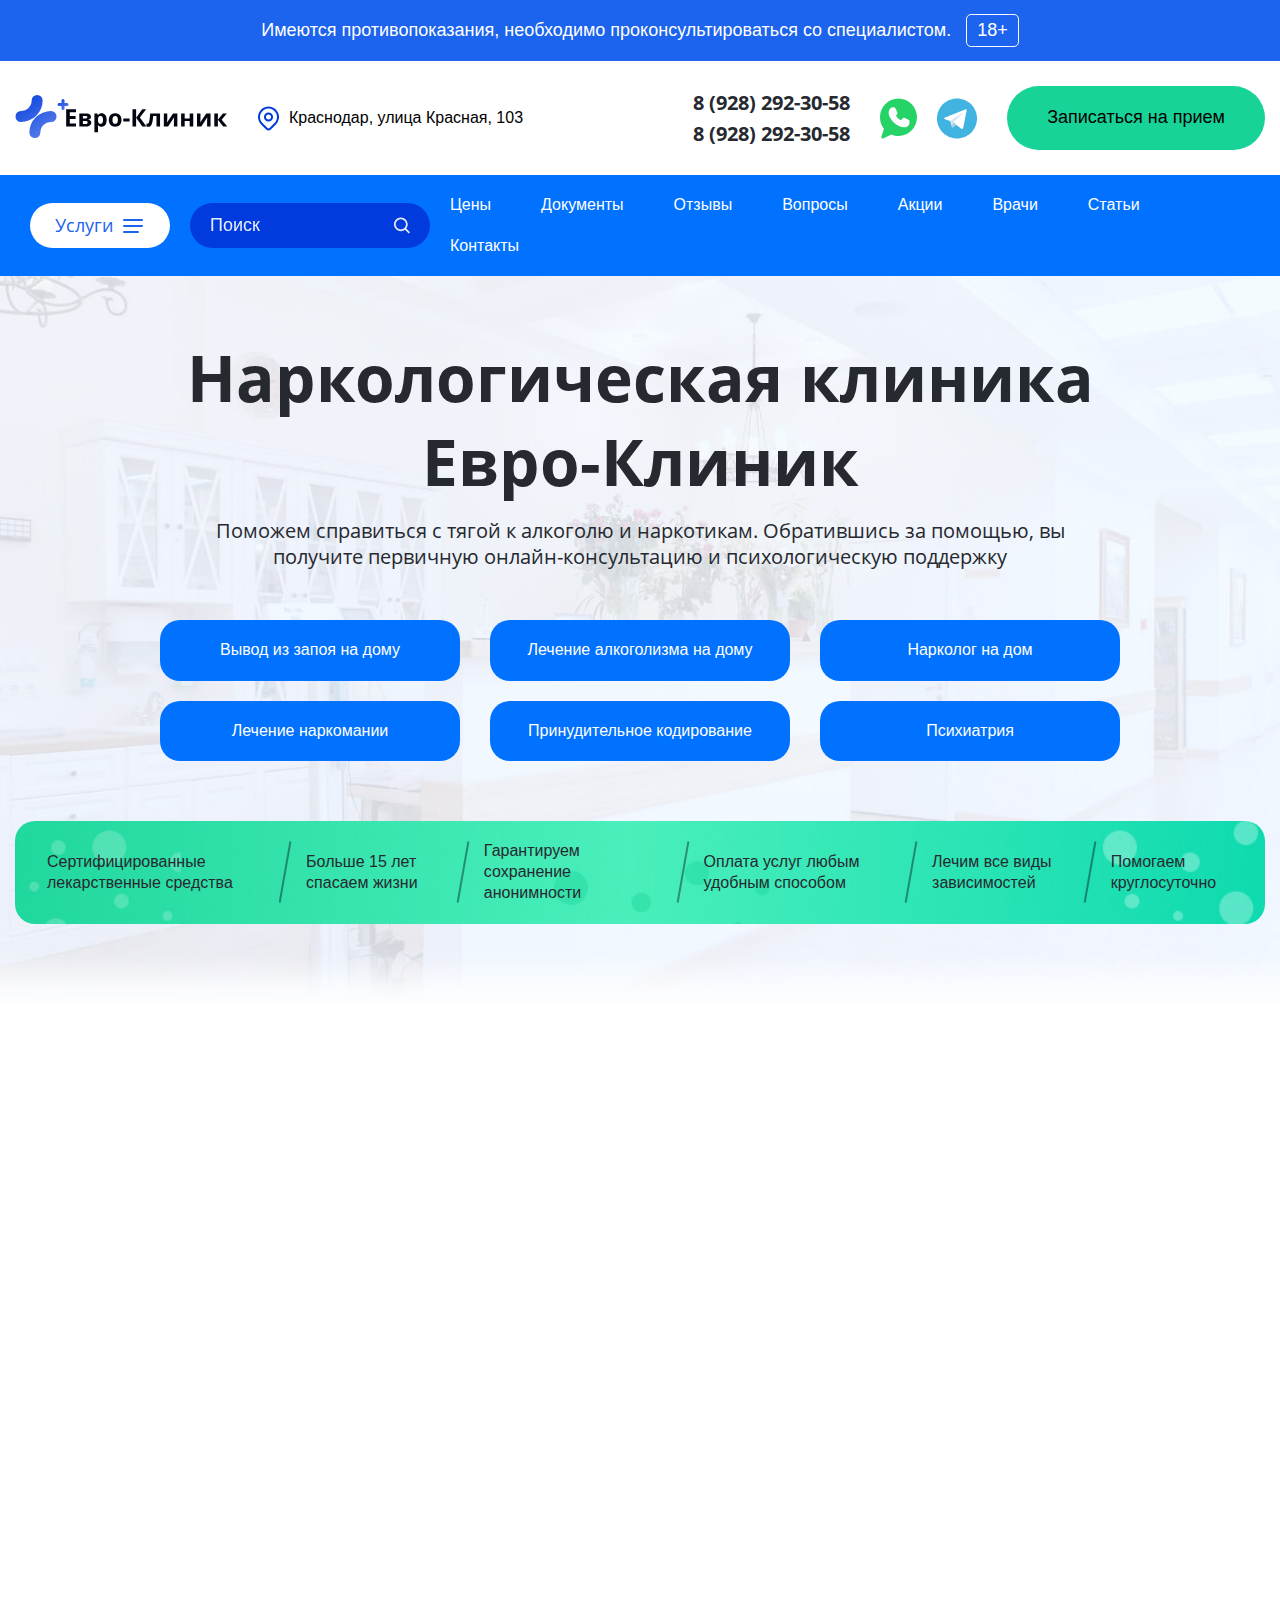
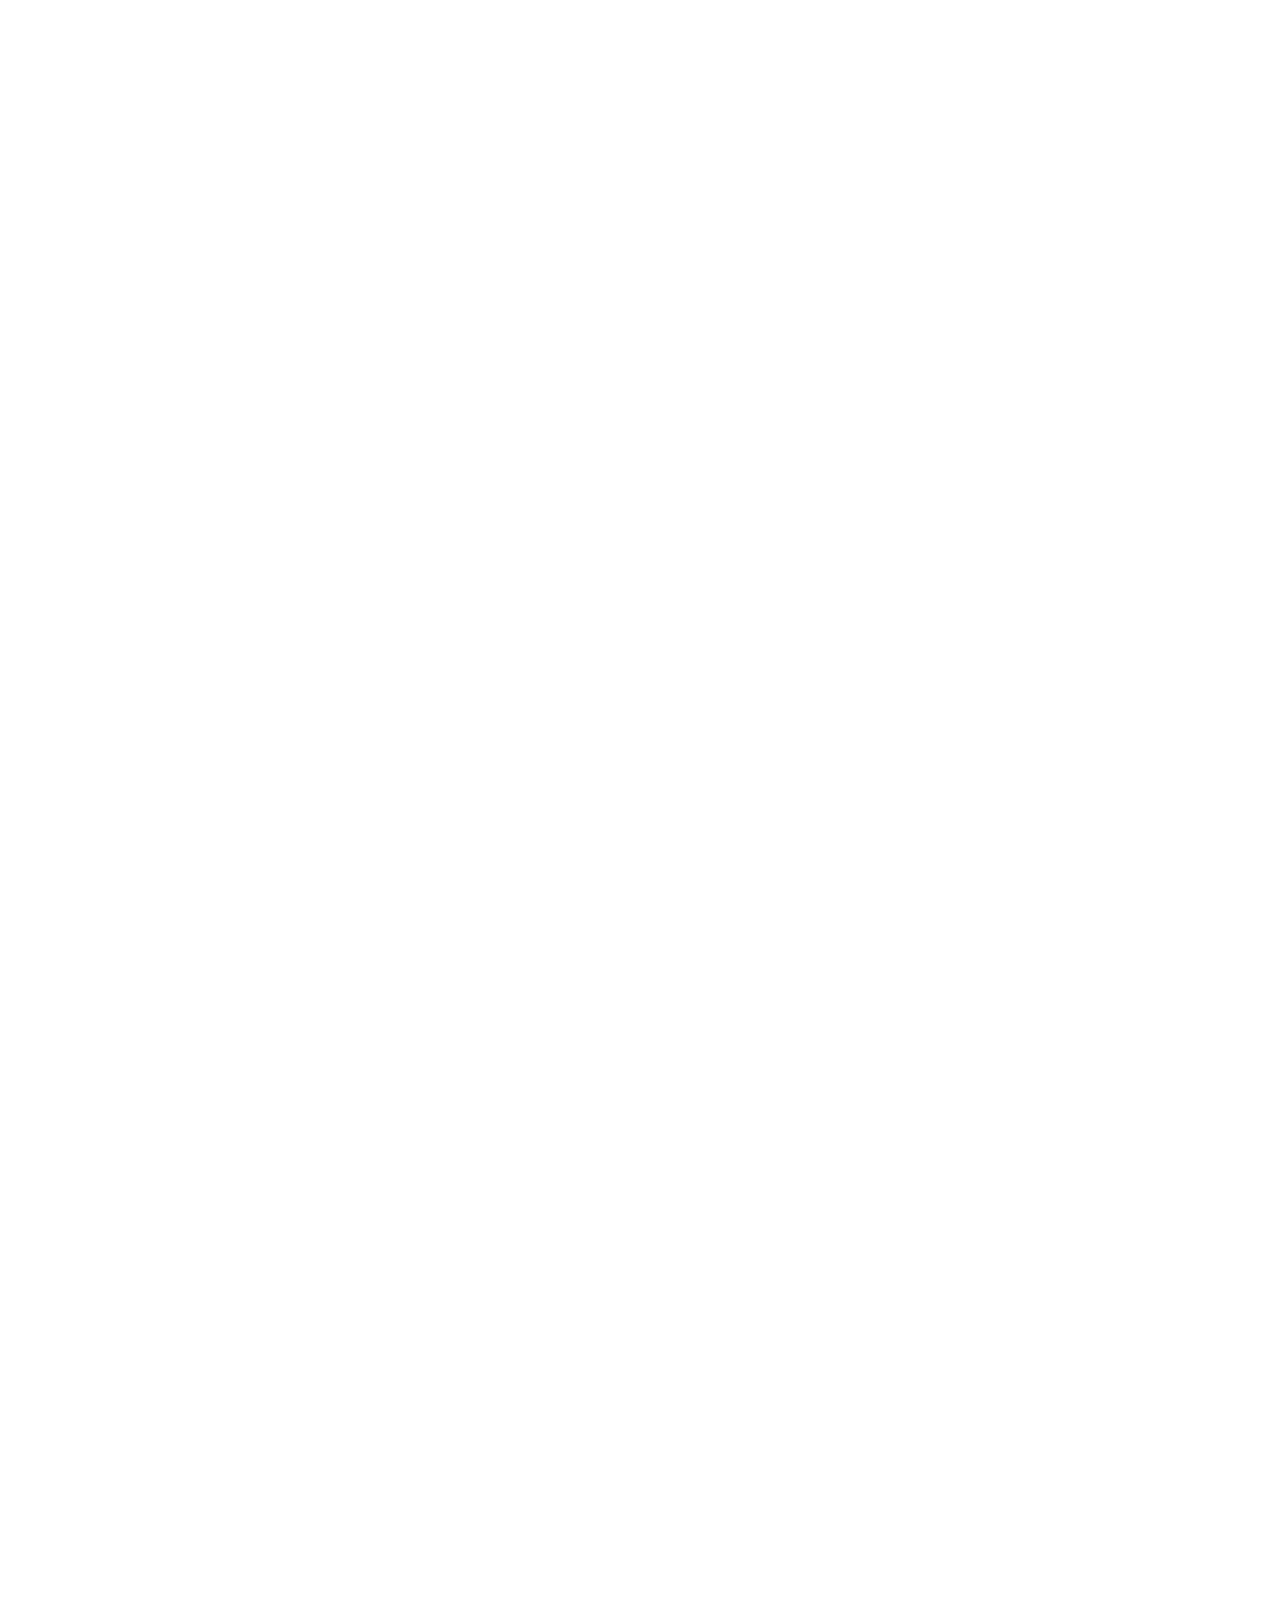
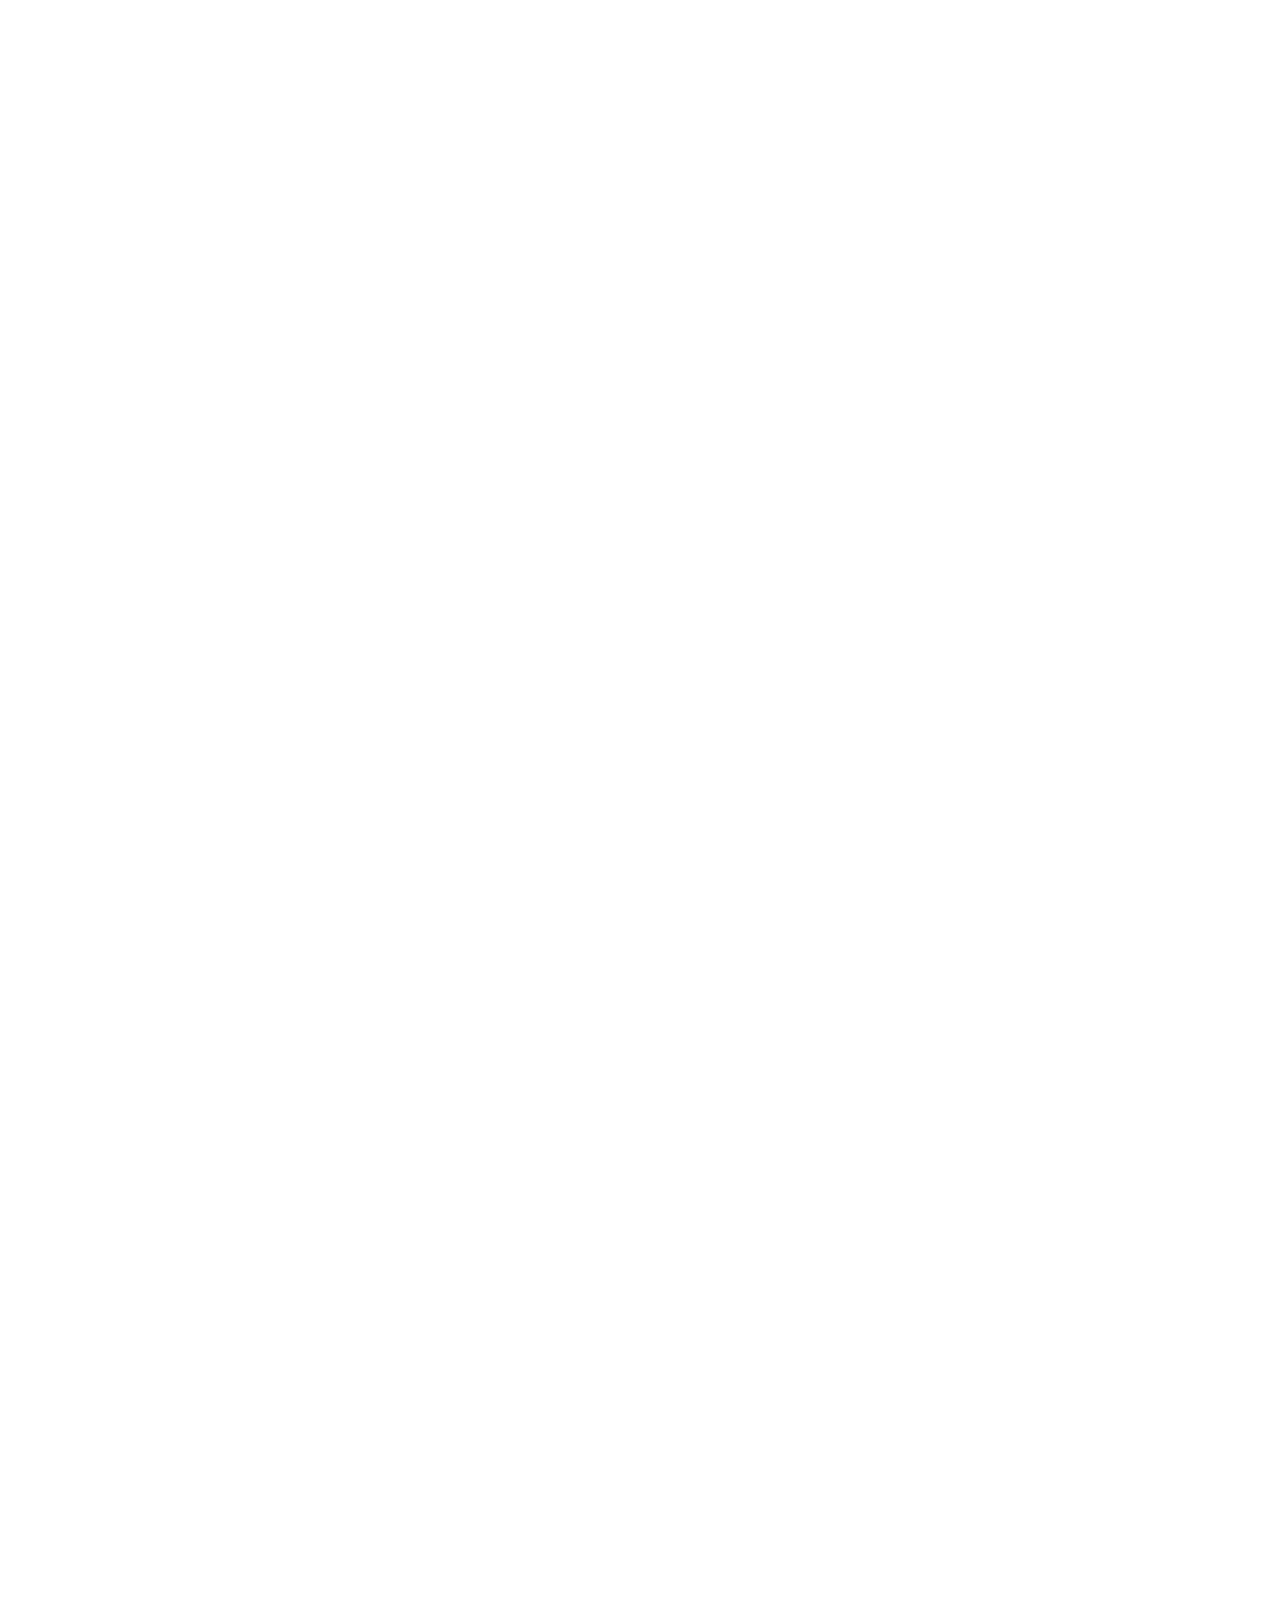
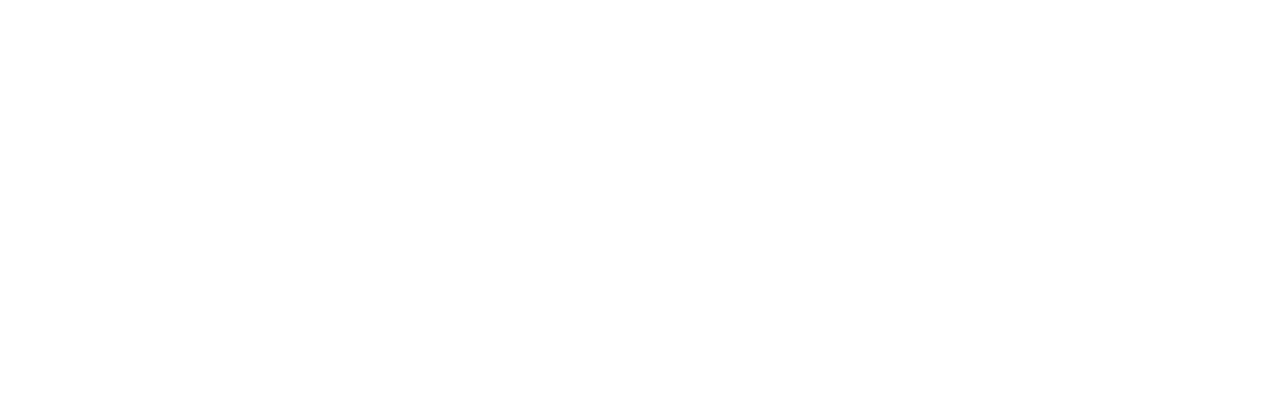
==== commit f7bf12b1: "layout sections" ====
--- a/index.html
+++ b/index.html
@@ -5,8 +5,10 @@
     <meta charset="UTF-8">
     <meta name="viewport" content="width=device-width, initial-scale=1.0">
     <link rel="stylesheet" href="assets/css/normalize.css">
+    <link rel="stylesheet" href="assets/css/build/aos.css">
     <link rel="stylesheet" href="assets/css/style.css">
     <script defer src="assets/js/build/mask.js"></script>
+    <script defer src="assets/js/build/aos.js"></script>
     <script defer src="assets/js/main.js"></script>
     <title>Главная</title>
 </head>
@@ -52,7 +54,7 @@
                                     stroke="#1C63EE" stroke-width="2" stroke-linecap="round" stroke-linejoin="round" />
                             </svg>
                         </a>
-                        <button class="header__open-menu">
+                        <button class="header__open-menu open-menu">
                             <svg width="40" height="27" viewBox="0 0 40 27" fill="none"
                                 xmlns="http://www.w3.org/2000/svg">
                                 <rect width="40" height="5" rx="2.5" fill="#1C63EE" />
@@ -142,6 +144,8 @@
                                         <span class="header__navigation-tab-icon" data-src="assets/img/icons/menu-1.svg"
                                             style="-webkit-mask-image: url('assets/img/icons/menu-1.svg');mask-image: url('assets/img/icons/menu-1.svg');"></span>
                                         <span class="header__navigation-tab-text">Вывод из запоя</span>
+                                        <img src="assets/img/icons/menu-mobile-arrow.svg" alt=""
+                                            aria-label="presentation" class="header__navigation-tab-arrow">
                                     </button>
                                     <ul class="header__navigation-list">
                                         <li class="header__navigation-nav-item">
@@ -226,6 +230,8 @@
                                         <span class="header__navigation-tab-icon" data-src="assets/img/icons/menu-2.svg"
                                             style="-webkit-mask-image: url('assets/img/icons/menu-2.svg');mask-image: url('assets/img/icons/menu-2.svg');"></span>
                                         <span class="header__navigation-tab-text">Лечение алкоголизма</span>
+                                        <img src="assets/img/icons/menu-mobile-arrow.svg" alt=""
+                                            aria-label="presentation" class="header__navigation-tab-arrow">
                                     </button>
                                     <ul class="header__navigation-list">
                                         <li class="header__navigation-nav-item">
@@ -536,6 +542,8 @@
                                             style="-webkit-mask-image: url('assets/img/icons/menu-3.svg');mask-image: url('assets/img/icons/menu-3.svg');"></span>
                                         <span class="header__navigation-tab-text">Кодирование
                                             от алкоголизма</span>
+                                        <img src="assets/img/icons/menu-mobile-arrow.svg" alt=""
+                                            aria-label="presentation" class="header__navigation-tab-arrow">
                                     </button>
                                     <ul class="header__navigation-list">
                                         <li class="header__navigation-nav-item">
@@ -620,6 +628,8 @@
                                         <span class="header__navigation-tab-icon" data-src="assets/img/icons/menu-4.svg"
                                             style="-webkit-mask-image: url('assets/img/icons/menu-4.svg');mask-image: url('assets/img/icons/menu-4.svg');"></span>
                                         <span class="header__navigation-tab-text">Наркологическая помощь</span>
+                                        <img src="assets/img/icons/menu-mobile-arrow.svg" alt=""
+                                            aria-label="presentation" class="header__navigation-tab-arrow">
                                     </button>
                                     <ul class="header__navigation-list">
                                         <li class="header__navigation-nav-item">
@@ -704,6 +714,8 @@
                                         <span class="header__navigation-tab-icon" data-src="assets/img/icons/menu-5.svg"
                                             style="-webkit-mask-image: url('assets/img/icons/menu-5.svg');mask-image: url('assets/img/icons/menu-5.svg');"></span>
                                         <span class="header__navigation-tab-text">Лечение наркомании</span>
+                                        <img src="assets/img/icons/menu-mobile-arrow.svg" alt=""
+                                            aria-label="presentation" class="header__navigation-tab-arrow">
                                     </button>
                                     <ul class="header__navigation-list">
                                         <li class="header__navigation-nav-item">
@@ -788,6 +800,8 @@
                                         <span class="header__navigation-tab-icon" data-src="assets/img/icons/menu-6.svg"
                                             style="-webkit-mask-image: url('assets/img/icons/menu-6.svg');mask-image: url('assets/img/icons/menu-6.svg');"></span>
                                         <span class="header__navigation-tab-text">Реабилитационный центр</span>
+                                        <img src="assets/img/icons/menu-mobile-arrow.svg" alt=""
+                                            aria-label="presentation" class="header__navigation-tab-arrow">
                                     </button>
                                     <ul class="header__navigation-list">
                                         <li class="header__navigation-nav-item">
@@ -921,10 +935,432 @@
                         </li>
                     </ul>
                 </nav>
+                <div class="header__bottom-mobile">
+                    <button class="header__mobile-btn btn popup-btn" data-path="form">
+                        Записаться на прием
+                    </button>
+                    <div class="header__mobile-wrapper">
+                        <div class="header__mobile-connection">
+                            <button class="header__mobile-address popup-btn" data-path="city">
+                                <svg class="header__mobile-address-icon" width="18" height="21" viewBox="0 0 18 21"
+                                    fill="none" xmlns="http://www.w3.org/2000/svg">
+                                    <path
+                                        d="M6 9.28991C6 10.0647 6.31607 10.8077 6.87868 11.3556C7.44129 11.9034 8.20435 12.2112 9 12.2112C9.79565 12.2112 10.5587 11.9034 11.1213 11.3556C11.6839 10.8077 12 10.0647 12 9.28991C12 8.51513 11.6839 7.77208 11.1213 7.22422C10.5587 6.67637 9.79565 6.36859 9 6.36859C8.20435 6.36859 7.44129 6.67637 6.87868 7.22422C6.31607 7.77208 6 8.51513 6 9.28991Z"
+                                        stroke="white" stroke-opacity="0.9" stroke-width="2" stroke-linecap="round"
+                                        stroke-linejoin="round" />
+                                    <path
+                                        d="M14.657 14.7985L10.414 18.9303C10.039 19.2951 9.53058 19.5 9.0005 19.5C8.47042 19.5 7.96201 19.2951 7.587 18.9303L3.343 14.7985C2.22422 13.7091 1.46234 12.321 1.15369 10.8098C0.845043 9.2987 1.00349 7.73237 1.60901 6.30892C2.21452 4.88547 3.2399 3.66884 4.55548 2.81286C5.87107 1.95688 7.41777 1.5 9 1.5C10.5822 1.5 12.1289 1.95688 13.4445 2.81286C14.7601 3.66884 15.7855 4.88547 16.391 6.30892C16.9965 7.73237 17.155 9.2987 16.8463 10.8098C16.5377 12.321 15.7758 13.7091 14.657 14.7985Z"
+                                        stroke="white" stroke-opacity="0.9" stroke-width="2" stroke-linecap="round"
+                                        stroke-linejoin="round" />
+                                </svg>
+                                <span class="header__mobile-address-text">
+                                    Краснодар
+                                </span>
+                            </button>
+                            <div class="header__mobile-phones">
+                                <a href="tel:89282923058" class="header__mobile-phone">8 (928) 292-30-58</a>
+                                <a href="tel:89282923058" class="header__mobile-phone">8 (928) 292-30-58</a>
+                            </div>
+                        </div>
+                        <ul class="header__mobile-socials socials">
+                            <li class="socials__item social">
+                                <a href="#" target="_blank" class="social__link">
+                                    <svg width="37" height="41" viewBox="0 0 37 41" fill="none"
+                                        xmlns="http://www.w3.org/2000/svg">
+                                        <path
+                                            d="M18.5 0.5C8.26333 0.5 0 8.875 0 19.25C0 23.5 1.35667 27.5 3.94667 30.75L1.35667 38.75C1.23333 39.25 1.35667 39.75 1.72667 40.125C1.85 40.375 2.22 40.5 2.46667 40.5C2.59 40.5 2.83667 40.5 2.96 40.375L11.47 36.5C13.69 37.5 16.0333 38 18.5 38C28.7367 38 37 29.625 37 19.25C37 8.875 28.7367 0.5 18.5 0.5Z"
+                                            fill="#25D366" />
+                                        <path
+                                            d="M29.23 26.125C28.7367 27.625 26.8867 28.875 25.2833 29.125C24.9133 29.25 24.5433 29.25 24.05 29.25C23.0633 29.25 21.5833 29 18.9933 27.875C16.0333 26.625 13.0733 24 10.73 20.625V20.5C9.99 19.375 8.63333 17.25 8.63333 15C8.63333 12.25 9.99 10.875 10.4833 10.25C11.1 9.625 11.9633 9.25 12.95 9.25C13.1967 9.25 13.32 9.25 13.5667 9.25C14.43 9.25 15.0467 9.5 15.6633 10.75L16.1567 11.75C16.5267 12.75 17.02 13.875 17.1433 14C17.5133 14.75 17.5133 15.375 17.1433 16C17.02 16.375 16.7733 16.625 16.5267 16.875C16.4033 17.125 16.28 17.25 16.1567 17.25C16.0333 17.375 16.0333 17.375 15.91 17.5C16.28 18.125 17.02 19.25 18.0067 20.125C19.4867 21.5 20.5967 21.875 21.2133 22.125C21.46 21.875 21.7067 21.375 22.0767 21L22.2 20.75C22.8167 19.875 23.8033 19.625 24.79 20C25.2833 20.25 27.9967 21.5 27.9967 21.5L28.2433 21.625C28.6133 21.875 29.1067 22 29.3533 22.5C29.8467 23.625 29.4767 25.25 29.23 26.125Z"
+                                            fill="white" />
+                                    </svg>
+                                </a>
+                            </li>
+                            <li class="socials__item social">
+                                <a href="#" target="_blank" class="social__link">
+                                    <svg width="40" height="41" viewBox="0 0 40 41" fill="none"
+                                        xmlns="http://www.w3.org/2000/svg">
+                                        <path
+                                            d="M20 0.5C8.95422 0.5 0 9.45422 0 20.5C0 31.5458 8.95422 40.5 20 40.5C31.0458 40.5 40 31.5458 40 20.5C40 9.45422 31.0458 0.5 20 0.5Z"
+                                            fill="#40B3E0" />
+                                        <path
+                                            d="M29.7317 12.0048L26.1595 30.0153C26.1595 30.0153 25.6599 31.2643 24.286 30.6648L16.0426 24.3448L13.0451 22.8961L7.99916 21.1973C7.99916 21.1973 7.22478 20.9226 7.14978 20.3231C7.07494 19.7236 8.02416 19.3989 8.02416 19.3989L28.0829 11.5301C28.0829 11.5301 29.7317 10.8057 29.7317 12.0048Z"
+                                            fill="white" />
+                                        <path
+                                            d="M15.409 29.813C15.409 29.813 15.1684 29.7905 14.8686 28.8412C14.5689 27.892 13.0451 22.896 13.0451 22.896L25.1603 15.2023C25.1603 15.2023 25.8598 14.7776 25.8348 15.2023C25.8348 15.2023 25.9597 15.2771 25.585 15.6268C25.2103 15.9766 16.0676 24.1949 16.0676 24.1949"
+                                            fill="#D2E5F1" />
+                                        <path
+                                            d="M19.2034 26.768L15.9427 29.7408C15.9427 29.7408 15.6879 29.9343 15.409 29.813L16.0334 24.291"
+                                            fill="#B5CFE4" />
+                                    </svg>
+                                </a>
+                            </li>
+                        </ul>
+                    </div>
+                </div>
             </div>
         </div>
     </header>
-    <main class="main"></main>
+    <main class="main">
+        <section class="promo section-offset">
+            <div class="promo__container container">
+                <h1 class="promo__title page-title page-title_center">
+                    Наркологическая клиника Евро-Клиник
+                </h1>
+                <p class="promo__descr">
+                    Поможем справиться с тягой к алкоголю и наркотикам. Обратившись за помощью, вы получите первичную
+                    онлайн-консультацию и психологическую поддержку
+                </p>
+                <div class="promo__services">
+                    <a href="#" class="promo__service">
+                        Вывод из запоя на дому
+                    </a>
+                    <a href="#" class="promo__service">
+                        Лечение алкоголизма на дому
+                    </a>
+                    <a href="#" class="promo__service">
+                        Нарколог на дом
+                    </a>
+                    <a href="#" class="promo__service">
+                        Лечение наркомании
+                    </a>
+                    <a href="#" class="promo__service">
+                        Принудительное кодирование
+                    </a>
+                    <a href="#" class="promo__service">
+                        Психиатрия
+                    </a>
+                </div>
+                <div class="promo__advantages">
+                    <p class="promo__advantage">
+                        Сертифицированные лекарственные средства
+                    </p>
+                    <p class="promo__advantage">
+                        Больше 15 лет спасаем жизни
+                    </p>
+                    <p class="promo__advantage">
+                        Гарантируем сохранение анонимности
+                    </p>
+                    <p class="promo__advantage">
+                        Оплата услуг любым удобным способом
+                    </p>
+                    <p class="promo__advantage">
+                        Лечим все виды зависимостей
+                    </p>
+                    <p class="promo__advantage">
+                        Помогаем круглосуточно
+                    </p>
+                </div>
+            </div>
+        </section>
+        <section class="prices" data-aos="fade-up" data-aos-duration="600">
+            <div class="prices__container container">
+                <h2 class="prices__title section-title">
+                    Стоимость услуг
+                </h2>
+                <div class="prices__wrapper">
+                    <div class="prices__item price" data-aos="fade-up" data-aos-duration="600">
+                        <div class="price__info">
+                            <p class="price__title">
+                                Снятие симптомов похмелья и запоя
+                            </p>
+                            <p class="price__text">
+                                Ясность нашей позиции очевидна: постоянное информационно-пропагандистское обеспечение
+                                нашей деятельности требует от нас анализа первоочередных требований. Таким образом,
+                                постоянный количественный рост и сфера нашей активности предоставляет широкие
+                                возможности для глубокомысленных рассуждений!
+                            </p>
+                        </div>
+                        <div class="price__send">
+                            <p class="price__num">
+                                от 2900₽
+                            </p>
+                            <button class="price__btn btn popup-btn" data-path="form"
+                                data-title="Снятие симптомов похмелья и запоя">
+                                Заказать
+                            </button>
+                        </div>
+                    </div>
+                    <div class="prices__item price" data-aos="fade-up" data-aos-duration="600">
+                        <div class="price__info">
+                            <p class="price__title">
+                                Снятие симптомов похмелья и запоя
+                            </p>
+                            <p class="price__text">
+                                Ясность нашей позиции очевидна: постоянное информационно-пропагандистское обеспечение
+                                нашей деятельности требует от нас анализа первоочередных требований. Таким образом,
+                                постоянный количественный рост и сфера нашей активности предоставляет широкие
+                                возможности для глубокомысленных рассуждений!
+                            </p>
+                        </div>
+                        <div class="price__send">
+                            <p class="price__num">
+                                от 2900₽
+                            </p>
+                            <button class="price__btn btn popup-btn" data-path="form"
+                                data-title="Снятие симптомов похмелья и запоя">
+                                Заказать
+                            </button>
+                        </div>
+                    </div>
+                    <div class="prices__item price" data-aos="fade-up" data-aos-duration="600">
+                        <div class="price__info">
+                            <p class="price__title">
+                                Снятие симптомов похмелья и запоя
+                            </p>
+                            <p class="price__text">
+                                Ясность нашей позиции очевидна: постоянное информационно-пропагандистское обеспечение
+                                нашей деятельности требует от нас анализа первоочередных требований. Таким образом,
+                                постоянный количественный рост и сфера нашей активности предоставляет широкие
+                                возможности для глубокомысленных рассуждений!
+                            </p>
+                        </div>
+                        <div class="price__send">
+                            <p class="price__num">
+                                от 2900₽
+                            </p>
+                            <button class="price__btn btn popup-btn" data-path="form"
+                                data-title="Снятие симптомов похмелья и запоя">
+                                Заказать
+                            </button>
+                        </div>
+                    </div>
+                    <div class="prices__item price" data-aos="fade-up" data-aos-duration="600">
+                        <div class="price__info">
+                            <p class="price__title">
+                                Снятие симптомов похмелья и запоя
+                            </p>
+                            <p class="price__text">
+                                Ясность нашей позиции очевидна: постоянное информационно-пропагандистское обеспечение
+                                нашей деятельности требует от нас анализа первоочередных требований. Таким образом,
+                                постоянный количественный рост и сфера нашей активности предоставляет широкие
+                                возможности для глубокомысленных рассуждений!
+                            </p>
+                        </div>
+                        <div class="price__send">
+                            <p class="price__num">
+                                от 2900₽
+                            </p>
+                            <button class="price__btn btn popup-btn" data-path="form"
+                                data-title="Снятие симптомов похмелья и запоя">
+                                Заказать
+                            </button>
+                        </div>
+                    </div>
+                    <div class="prices__item price" data-aos="fade-up" data-aos-duration="600">
+                        <div class="price__info">
+                            <p class="price__title">
+                                Снятие симптомов похмелья и запоя
+                            </p>
+                            <p class="price__text">
+                                Ясность нашей позиции очевидна: постоянное информационно-пропагандистское обеспечение
+                                нашей деятельности требует от нас анализа первоочередных требований. Таким образом,
+                                постоянный количественный рост и сфера нашей активности предоставляет широкие
+                                возможности для глубокомысленных рассуждений!
+                            </p>
+                        </div>
+                        <div class="price__send">
+                            <p class="price__num">
+                                от 2900₽
+                            </p>
+                            <button class="price__btn btn popup-btn" data-path="form"
+                                data-title="Снятие симптомов похмелья и запоя">
+                                Заказать
+                            </button>
+                        </div>
+                    </div>
+                    <div class="prices__item price" data-aos="fade-up" data-aos-duration="600">
+                        <div class="price__info">
+                            <p class="price__title">
+                                Снятие симптомов похмелья и запоя
+                            </p>
+                            <p class="price__text">
+                                Ясность нашей позиции очевидна: постоянное информационно-пропагандистское обеспечение
+                                нашей деятельности требует от нас анализа первоочередных требований. Таким образом,
+                                постоянный количественный рост и сфера нашей активности предоставляет широкие
+                                возможности для глубокомысленных рассуждений!
+                            </p>
+                        </div>
+                        <div class="price__send">
+                            <p class="price__num">
+                                от 2900₽
+                            </p>
+                            <button class="price__btn btn popup-btn" data-path="form"
+                                data-title="Снятие симптомов похмелья и запоя">
+                                Заказать
+                            </button>
+                        </div>
+                    </div>
+                </div>
+            </div>
+        </section>
+        <div class="consultation section-offset" data-aos="fade-up" data-aos-duration="600">
+            <div class="consultation__container container">
+                <div class="consultation__wrapper">
+                    <p class="consultation__title">
+                        Обратиться за помощью к нашим специалистам
+                    </p>
+                    <form class="consultation__form form">
+                        <div class="consultation__form-wrapper">
+                            <label class="consultation__form-label">
+                                <input type="text" placeholder="Ваше имя" class="consultation__form-input form-input">
+                            </label>
+                            <label class="consultation__form-label">
+                                <input type="tel" placeholder="Номер телефона"
+                                    class="consultation__form-input form-input">
+                            </label>
+                            <button type="submit" class="consultation__form-btn btn-submit">
+                                Отправить
+                            </button>
+                        </div>
+                        <p class="consultation__form-policy form-policy">
+                            Отправляя заявку, Вы даете согласие на <a href="#" class="form-policy__link">обработку
+                                персональных данных</a>
+                        </p>
+                    </form>
+                </div>
+            </div>
+        </div>
+        <section class="text-section section-offset" data-aos="fade-up" data-aos-duration="600">
+            <div class="text-section__container container">
+                <div class="text-section__content content-body">
+                    <a href="#" class="text-section__reviewer reviewer">
+                        <div class="reviewer__info">
+                            <p class="reviewer__title">
+                                Рецензент статьи
+                            </p>
+                            <p class="reviewer__name">
+                                Калюжная М. А.
+                            </p>
+                            <p class="reviewer__role">
+                                Психиатр-нарколог
+                            </p>
+                            <div class="reviewer__date">
+                                <p class="reviewer__date-title">
+                                    Дата публикации:
+                                </p>
+                                <p class="reviewer__date-descr">
+                                    26 ноября 2023
+                                </p>
+                            </div>
+                        </div>
+                        <picture class="reviewer__picture">
+                            <img src="assets/img/reviewer.jpg" alt="" class="reviewer__img">
+                        </picture>
+                    </a>
+                    <h2>
+                        Когда необходима консультация нарколога?
+                    </h2>
+                    <p>
+                        Помощь специалиста требуется в таких случаях:
+                    </p>
+                    <ul>
+                        <li>систематическое употребление алкогольных напитков;</li>
+                        <li>периодические запои;</li>
+                        <li>наблюдаются признаки абстинентного синдрома;</li>
+                        <li>употребление наркотиков;</li>
+                        <li>изменения в психике: появляются галлюцинации, резкие перепады настроения, психозы,
+                            панические атаки, приступы агрессии и т. п</li>
+                    </ul>
+                    <h3>
+                        Как распознать зависимость?
+                    </h3>
+                    <p>
+                        Психологическая и физическая зависимость от алкоголя или наркотических веществ формируется
+                        постепенно. На начальных этапах людям успешно удается скрывать свою пагубную тягу от окружающих.
+                        Однако существует ряд тревожных симптомов, которые помогают близким увидеть проблему. Достаточно
+                        более внимательно понаблюдать за человеком.
+                    </p>
+                    <h4>
+                        К основным признакам алкоголизма относят:
+                    </h4>
+                    <ul>
+                        <li><b>нарушение координации движений</b> (нетвердая походка, дрожащие руки и т. п.);</li>
+                        <li>замедление мыслительных процессов;</li>
+                        <li>резкое улучшение настроения (возникает, если человек выпил);</li>
+                        <li><b>несвязная речь;</b></li>
+                        <li>бурное проявление эмоций;</li>
+                        <li>понижение чувствительности;</li>
+                        <li>радость сменяется угнетенностью;</li>
+                        <li>суженные зрачки;</li>
+                        <li>появляются проблемы с памятью;</li>
+                        <li>наблюдаются <b>мышечные спазмы.</b></li>
+                    </ul>
+                    <p>
+                        Кроме внешних признаков, должны настораживать и изменения в поведении. Например, внезапная
+                        просьба занять денег, беспричинная раздражительность, попытки устроить скандал. Часто из дома
+                        пропадают ценные вещи, близкие ловят пьющего на откровенной лжи. При усугублении ситуации
+                        наблюдаются неконтролируемые вспышки гнева, которые приводят к семейному насилию.
+                    </p>
+                    <h5>
+                        Наличие наркотической зависимости выдают такие симптомы:
+                    </h5>
+                    <ul>
+                        <li>бледные кожные покровы;</li>
+                        <li>замедленная речь (растянутые слога, паузы между словами и т.п.);</li>
+                        <li>помутнение радужки и кровоизлияния в белках глаз;</li>
+                        <li>расширенные и суженные зрачки;</li>
+                        <li>постоянная жажда;</li>
+                        <li>потеря аппетита или резкое его увеличение</li>
+                        <li>следы от уколов на ногах или руках (часто между пальцами на стопах);</li>
+                        <li>проблемы с усвоением новой информации;</li>
+                        <li>возбужденное состояние, сменяющееся апатией
+                            и депрессией;</li>
+                    </ul>
+                    <blockquote>
+                        Кроме внешних признаков, должны настораживать и изменения в поведении. Например, внезапная
+                        просьба занять денег, беспричинная раздражительность, попытки устроить скандал. Часто из дома
+                        пропадают ценные вещи, близкие ловят пьющего на откровенной лжи. При усугублении ситуации
+                        наблюдаются неконтролируемые вспышки гнева, которые приводят к семейному насилию.
+                    </blockquote>
+                    <h3>
+                        Виды консультаций частного нарколога
+                    </h3>
+                    <p>
+                        Проконсультироваться можно:
+                    </p>
+                    <ol>
+                        <li>
+                            <p>
+                                <b>
+                                    Онлайн или по телефону
+                                </b>
+                            </p>
+                            <p>
+                                Позволяет зависимым и их родственникам оперативно получить <a href="#">наркологическую
+                                    помощь</a> в
+                                любое время суток. Специалист скорректирует прием тех или иных препаратов, окажет
+                                психологическую поддержку.
+                            </p>
+                        </li>
+                        <li>
+                            <p>
+                                <b>
+                                    На дому
+                                </b>
+                            </p>
+                            <p>
+                                Специалист работает с пациентом в уютной домашней обстановке и оказывает помощь:
+                                мотивация, устранение похмелья, восстанавливающая терапия. Также оказывается
+                                психологическая помощь родственникам зависимого.
+                            </p>
+                        </li>
+                        <li>
+                            <p>
+                                <b>
+                                    Анонимный прием нарколога в клинике
+                                </b>
+                            </p>
+                            <p>
+                                Врач-нарколог проводит осмотр пациента, назначает различные диагностические мероприятия
+                                и в дальнейшем подбирает оптимальный курс терапии.
+                            </p>
+                        </li>
+                    </ol>
+                </div>
+            </div>
+        </section>
+    </main>
     <footer class="footer"></footer>
     <div data-target="city" class="city-popup popup">
         <div class="popup__body">
@@ -1056,7 +1492,7 @@
                 <p class="popup__title">
                     Записаться на прием к врачу
                 </p>
-                <form class="form-popup__wrapper">
+                <form class="form-popup__wrapper form">
                     <div class="form-popup__fields">
                         <label class="form-popup__label">
                             <input type="text" placeholder="Ваше имя" class="form-popup__input form-input">
@@ -1081,7 +1517,6 @@
         </div>
     </div>
     <div class="background-close"></div>
-    <br><br><br><br><br><br><br><br><br><br><br><br><br><br><br><br><br><br><br><br><br><br><br><br><br><br><br><br><br><br><br><br><br><br><br><br><br><br><br><br><br><br><br><br><br><br><br><br><br><br><br><br><br><br><br><br><br><br><br><br><br><br><br><br><br><br><br><br><br><br><br><br><br><br><br><br><br><br><br><br><br><br><br><br><br><br><br><br><br><br><br><br><br><br><br><br><br><br><br><br>
 </body>
 
 </html>--- a/assets/css/style.css
+++ b/assets/css/style.css
@@ -390,6 +390,127 @@
     display: none;
 }
 
+.page-title {
+    font-size: 64px;
+    font-weight: 700;
+    line-height: 130%;
+    margin-bottom: 50px;
+}
+
+.page-title_center {
+    text-align: center;
+}
+
+.section-offset {
+    margin-bottom: 120px;
+}
+
+.section-title {
+    font-size: 48px;
+    font-weight: 700;
+    line-height: 130%;
+    margin-bottom: 50px;
+}
+
+.content-body h2 {
+    font-size: 48px;
+    font-weight: 700;
+    line-height: 130%;
+    margin-bottom: 15px;
+}
+
+.content-body h2:last-child {
+    margin-bottom: 0;
+}
+
+.content-body h3 {
+    font-size: 32px;
+    font-weight: 700;
+    line-height: 130%;
+    margin-bottom: 15px;
+}
+
+.content-body h3:last-child {
+    margin-bottom: 0;
+}
+
+.content-body h4 {
+    font-size: 24px;
+    font-weight: 700;
+    line-height: 130%;
+    margin-bottom: 15px;
+}
+
+.content-body h4:last-child {
+    margin-bottom: 0;
+}
+
+.content-body h5 {
+    font-size: 20px;
+    font-weight: 700;
+    line-height: 130%;
+    margin-bottom: 15px;
+}
+
+.content-body h5:last-child {
+    margin-bottom: 0;
+}
+
+.content-body p {
+    font-size: 18px;
+    line-height: 140%;
+    margin-bottom: 15px;
+}
+
+.content-body p:last-child {
+    margin-bottom: 0;
+}
+
+.content-body ul {
+    margin-bottom: 15px;
+}
+
+.content-body ul:last-child {
+    margin-bottom: 0;
+}
+
+.content-body ul li {
+    position: relative;
+    margin-bottom: 12px;
+    font-size: 18px;
+    line-height: 140%;
+    padding-left: 34px;
+}
+
+.content-body ul li:last-child {
+    margin-bottom: 0;
+}
+
+.content-body ul li::after {
+    content: '';
+    position: absolute;
+    top: 9px;
+    left: 0;
+    border-radius: 10px;
+    background-color: #1C63EE;
+    width: 24px;
+    height: 7px;
+}
+
+.content-body blockquote {
+    border-radius: 8px;
+    border-top: 2px solid #18D398;
+    border-bottom: 2px solid #18D398;
+    padding: 30px 100px;
+    font-size: 18px;
+    line-height: 140%;
+    margin-bottom: 15px;
+}
+
+.content-body blockquote:last-child {
+    margin-bottom: 0;
+}
+
 /* contraindications */
 .contraindications {
     position: relative;
@@ -557,7 +678,7 @@
 
 .header__nav-btn-decor::before {
     width: 20px;
-    top: 1px;
+    top: 0px;
     left: 0;
 }
 
@@ -815,6 +936,251 @@
     display: none;
 }
 
+.header__navigation-tab-arrow {
+    display: none;
+}
+
+.header__bottom-mobile {
+    display: none;
+}
+
+/* promo */
+.promo {
+    position: relative;
+    background-image: url('../img/sections/promo/background.jpg');
+    background-repeat: no-repeat;
+    background-size: cover;
+    background-position: center;
+    padding: 60px 0 80px;
+    overflow: hidden;
+}
+
+.promo::after {
+    content: '';
+    background: linear-gradient(0deg, rgba(0, 67, 255, 0.01) 0%, rgba(0, 67, 255, 0.01) 100%), #FFF;
+    filter: blur(15px);
+    position: absolute;
+    bottom: -64px;
+    left: -60px;
+    right: -60px;
+    height: 94px;
+}
+
+.promo__title {
+    max-width: 932px;
+    margin: 0 auto 15px;
+}
+
+.promo__descr {
+    max-width: 874px;
+    font-size: 20px;
+    line-height: 130%;
+    text-align: center;
+    margin: 0 auto 50px;
+}
+
+.promo__services {
+    display: grid;
+    grid-template-columns: repeat(3, 1fr);
+    gap: 20px 30px;
+    max-width: 960px;
+    margin: 0 auto 60px;
+}
+
+.promo__service {
+    padding: 20px 30px;
+    display: flex;
+    align-items: center;
+    justify-content: center;
+    border-radius: 20px;
+    background-color: #0072FF;
+    font-size: 16px;
+    font-weight: 500;
+    line-height: 130%;
+    color: #fff;
+    text-align: center;
+    transition: background-color .2s ease, box-shadow .2s ease;
+}
+
+.promo__service:active {
+    background-color: #0083FF !important;
+}
+
+.promo__advantages {
+    display: flex;
+    padding: 20px 32px;
+    background-image: url('../img/sections/promo/advantages-background.jpg');
+    background-repeat: no-repeat;
+    background-size: cover;
+    background-position: center;
+    border-radius: 20px;
+}
+
+.promo__advantage {
+    font-size: 16px;
+    font-weight: 500;
+    line-height: 130%;
+    display: flex;
+    align-items: center;
+}
+
+.promo__advantage::after {
+    content: '';
+    display: block;
+    margin: 0 20px;
+    flex: 0 0 2px;
+    height: 100%;
+    background-color: rgba(2, 6, 16, 0.40);
+    transform: rotate(10deg);
+}
+
+.promo__advantage:last-child:after {
+    display: none;
+}
+
+/* prices */
+.prices {
+    margin-bottom: 40px;
+}
+
+.prices__wrapper {
+    border-radius: 20px;
+    padding: 50px 40px;
+    border: 2px solid #0072FF;
+}
+
+.price {
+    display: flex;
+    justify-content: space-between;
+    padding: 0 30px 20px;
+    margin-bottom: 40px;
+    border-bottom: 2px solid rgba(1, 59, 221, 0.30);
+}
+
+.price:last-child {
+    margin-bottom: 0;
+    border: initial;
+}
+
+.price__info {
+    max-width: 692px;
+    margin-right: 24px;
+}
+
+.price__title {
+    font-size: 24px;
+    font-weight: 700;
+    line-height: 130%;
+    margin-bottom: 12px;
+}
+
+.price__text {
+    font-size: 18px;
+    line-height: 140%;
+}
+
+.price__send {
+    display: flex;
+    flex-wrap: wrap;
+    align-items: center;
+    padding-left: 30px;
+    border: 2px solid #18D398;
+    border-radius: 300px;
+    height: 100%;
+    flex-shrink: 0;
+    gap: 16px 30px;
+}
+
+.price__num {
+    font-size: 24px;
+    font-weight: 700;
+    line-height: 130%;
+}
+
+/* consultation */
+.consultation__wrapper {
+    background-image: url('../img/sections/consultation/background.jpg');
+    background-repeat: no-repeat;
+    background-size: cover;
+    background-position: center;
+    border-radius: 20px;
+    padding: 60px 70px;
+}
+
+.consultation__title {
+    font-size: 32px;
+    font-weight: 700;
+    line-height: 130%;
+    color: #fff;
+    margin-bottom: 30px;
+}
+
+.consultation__form-wrapper {
+    display: grid;
+    grid-template-columns: repeat(3, 1fr);
+    gap: 30px;
+    margin-bottom: 20px;
+}
+
+.reviewer {
+    display: flex;
+    justify-content: space-between;
+    gap: 50px;
+    float: right;
+    width: 500px;
+    padding: 10px;
+    border-radius: 25px;
+    border: 2px solid #0072FF;
+    margin-left: 40px;
+    margin-bottom: 40px;
+}
+
+.reviewer__info {
+    padding: 15px 0 15px 15px;
+    display: flex;
+    flex-direction: column;
+}
+
+.reviewer__title {
+    font-size: 20px;
+    font-weight: 500;
+    line-height: 130%;
+    margin-bottom: 10px;
+}
+
+.reviewer__name {
+    margin-bottom: 3px;
+    font-size: 16px;
+    font-weight: 500;
+    line-height: 130%;
+}
+
+.reviewer__role {
+    font-size: 18px;
+    line-height: 140%;
+    color: #7D8088;
+    flex-grow: 1;
+    margin-bottom: 10px;
+}
+
+.reviewer__date-title {
+    font-size: 18px;
+    line-height: 140%;
+    margin-bottom: 3px;
+}
+
+.reviewer__date-descr {
+    font-size: 18px;
+    line-height: 140%;
+    color: #7D8088;
+}
+
+.reviewer__picture {
+    flex: 0 0 223px;
+    border-radius: 20px;
+    overflow: hidden;
+}
+
 @media (min-width: 1025px) {
 
     /* glob */
@@ -863,6 +1229,12 @@
     .header__navigation-nav-link:hover {
         color: #1C63EE;
     }
+
+    /* promo */
+    .promo__service:hover {
+        background-color: #1C63EE;
+        box-shadow: 0px 0px 20px 0px rgba(0, 114, 255, 0.20);
+    }
 }
 
 @media (max-width: 1200px) {
@@ -890,6 +1262,80 @@
 }
 
 @media (max-width: 1024px) {
+
+    /* glob */
+    .btn {
+        padding: 12px 24px;
+        font-size: 16px;
+    }
+
+    .btn-submit {
+        font-size: 18px;
+    }
+
+    .popup__content {
+        padding: 80px 20px 30px;
+    }
+
+    .city-popup .popup__content {
+        padding: 80px 20px 30px;
+    }
+
+    .popup__title {
+        font-size: 24px;
+        font-weight: 700;
+        line-height: 130%;
+        margin-bottom: 30px;
+    }
+
+    .city-popup .popup__title {
+        font-size: 24px;
+        font-weight: 700;
+        line-height: 130%;
+        margin-bottom: 30px;
+    }
+
+    .form-input {
+        padding: 16px 20px;
+        height: 54px;
+        font-size: 14px;
+        line-height: 130%;
+    }
+
+    .city-popup__label {
+        margin-bottom: 30px;
+    }
+
+    .city-popup__input {
+        padding: 0 20px;
+        height: 54px;
+        font-size: 14px;
+        line-height: 130%;
+    }
+
+    .city-popup__list {
+        gap: 8px 20px;
+    }
+
+    .city-popup__item {
+        flex: 0 1 calc(50% - 10px);
+    }
+
+    .page-title {
+        margin-bottom: 20px;
+        font-size: 32px;
+        line-height: 120%;
+    }
+
+    .section-offset {
+        margin-bottom: 50px;
+    }
+
+    .section-title {
+        font-size: 24px;
+        line-height: 130%;
+        margin-bottom: 20px;
+    }
 
     /* contraindications */
     .contraindications__text {
@@ -952,11 +1398,11 @@
         height: 100%;
         padding: 30px 0;
         overflow: auto;
+        transform: translateX(-110%);
         transition: transform .2s ease;
-        /* transform: translateX(-110%); */
-    }
-
-    .header__bottom.active {
+    }
+
+    .header.active .header__bottom {
         transform: translateX(0);
     }
 
@@ -1032,6 +1478,16 @@
         border-radius: 15px;
         padding: 20px 15px;
         background-color: rgba(255, 255, 255, 0.90);
+        display: none;
+        opacity: 0;
+        visibility: hidden;
+        transition: opacity .2s ease;
+    }
+
+    .header__navigation-wrapper.active .header__navigation-dropdown {
+        display: block;
+        opacity: 1;
+        visibility: visible;
     }
 
     .header__navigation-list {
@@ -1043,6 +1499,17 @@
         padding: 0;
         width: 100%;
         background-color: initial;
+        justify-content: space-between;
+        gap: 16px;
+    }
+
+    .header__navigation-tab-arrow {
+        display: block;
+        transition: transform .2s ease;
+    }
+
+    .header__navigation-content-item.active .header__navigation-tab-arrow {
+        transform: rotate(180deg);
     }
 
     .header__navigation-tab:active {
@@ -1093,8 +1560,247 @@
     .header__navigation-content-item {
         margin-bottom: 15px;
     }
-    
+
     .header__navigation-content-item:last-child {
         margin-bottom: 0;
     }
+
+    .header__bottom-mobile {
+        display: block;
+    }
+
+    .header__menu {
+        margin-bottom: 40px;
+    }
+
+    .header__mobile-btn {
+        font-size: 18px;
+        width: 100%;
+        margin-bottom: 20px;
+        padding: 15px 20px;
+    }
+
+    .header__mobile-wrapper {
+        display: flex;
+        justify-content: space-between;
+        gap: 24px;
+    }
+
+    .header__mobile-socials {
+        flex-direction: column;
+        gap: 15px;
+    }
+
+    .header__mobile-address {
+        display: flex;
+        align-items: center;
+        margin-bottom: 20px;
+    }
+
+    .header__mobile-connection {
+        display: flex;
+        flex-direction: column;
+        align-items: flex-start;
+    }
+
+    .header__mobile-address-icon {
+        flex-shrink: 0;
+        margin-right: 8px;
+    }
+
+    .header__mobile-address-text {
+        font-size: 16px;
+        font-weight: 500;
+        line-height: 130%;
+        color: rgba(255, 255, 255, 0.90);
+    }
+
+    .header__mobile-phone {
+        display: block;
+        font-size: 20px;
+        font-weight: 700;
+        line-height: 130%;
+        color: rgba(255, 255, 255, 0.90);
+        margin-bottom: 5px;
+    }
+
+    .header__mobile-phone:last-child {
+        margin-bottom: 0;
+    }
+
+    /* promo */
+    .promo {
+        padding: 40px 0 70px;
+    }
+
+    .promo::after {
+        height: 44px;
+        bottom: -14px;
+    }
+
+    .promo__title {
+        margin-bottom: 15px;
+    }
+
+    .promo__descr {
+        font-size: 16px;
+        line-height: 130%;
+        margin-bottom: 25px;
+    }
+
+    .promo__services {
+        gap: 10px;
+        margin-bottom: 30px;
+    }
+
+    .promo__service {
+        border-radius: 15px;
+        padding: 15px 30px;
+    }
+
+    .promo__advantages {
+        display: grid;
+        grid-template-columns: repeat(3, 1fr);
+        gap: 20px;
+        padding: 20px;
+    }
+
+    .promo__advantage {
+        display: grid;
+        grid-template-columns: 1fr 2px;
+        gap: 20px;
+    }
+
+    .promo__advantage::after {
+        transform: initial;
+        width: 2px;
+        margin: 0;
+    }
+
+    .promo__advantage:nth-child(3n)::after {
+        display: none;
+    }
+
+    /* prices */
+    .prices {
+        margin-bottom: 30px;
+    }
+
+    .prices__wrapper {
+        border-radius: 15px;
+        padding: 20px;
+    }
+
+    .price {
+        padding: 0;
+        border: initial;
+        margin-bottom: 30px;
+    }
+
+    .price__info {
+        margin-right: 20px;
+    }
+
+    .price__title {
+        font-size: 18px;
+        line-height: 130%;
+        margin-bottom: 10px;
+    }
+
+    .price__text {
+        font-size: 14px;
+        line-height: 130%;
+    }
+
+    .price__send {
+        padding-left: 20px;
+        gap: 10px 20px;
+    }
+
+    .price__num {
+        font-size: 18px;
+    }
+
+    /* consultation */
+    .consultation__wrapper {
+        border-radius: 15px;
+        padding: 30px 15px;
+        background: #013BDD;
+    }
+
+    .consultation__title {
+        font-size: 24px;
+    }
+
+    .consultation__form-wrapper {
+        gap: 10px;
+        margin-bottom: 10px;
+    }
+}
+
+@media (max-width: 767px) {
+
+    /* promo */
+    .promo__services {
+        grid-template-columns: repeat(2, 1fr);
+    }
+
+    .promo__advantages {
+        grid-template-columns: initial;
+    }
+
+    .promo__advantage {
+        grid-template-columns: initial;
+        text-align: center;
+    }
+
+    .promo__advantage::after {
+        width: 100%;
+        height: 1px;
+    }
+
+    .promo__advantage:nth-child(3n)::after {
+        display: block;
+    }
+
+    .promo__advantage:last-child::after {
+        display: none;
+    }
+
+    /* prices */
+    .price {
+        flex-direction: column;
+        align-items: flex-start;
+    }
+
+    .price__info {
+        margin-right: 0;
+        margin-bottom: 15px;
+    }
+
+    /* consultation */
+    .consultation__form-wrapper {
+        grid-template-columns: initial;
+    }
+}
+
+@media (max-width: 575px) {
+
+    /* glob */
+    .city-popup__list {
+        display: block;
+    }
+
+    .city-popup__item {
+        margin-bottom: 8px;
+    }
+
+    .city-popup__item:last-child {
+        margin-bottom: 0;
+    }
+
+    /* promo */
+    .promo__services {
+        grid-template-columns: initial;
+    }
 }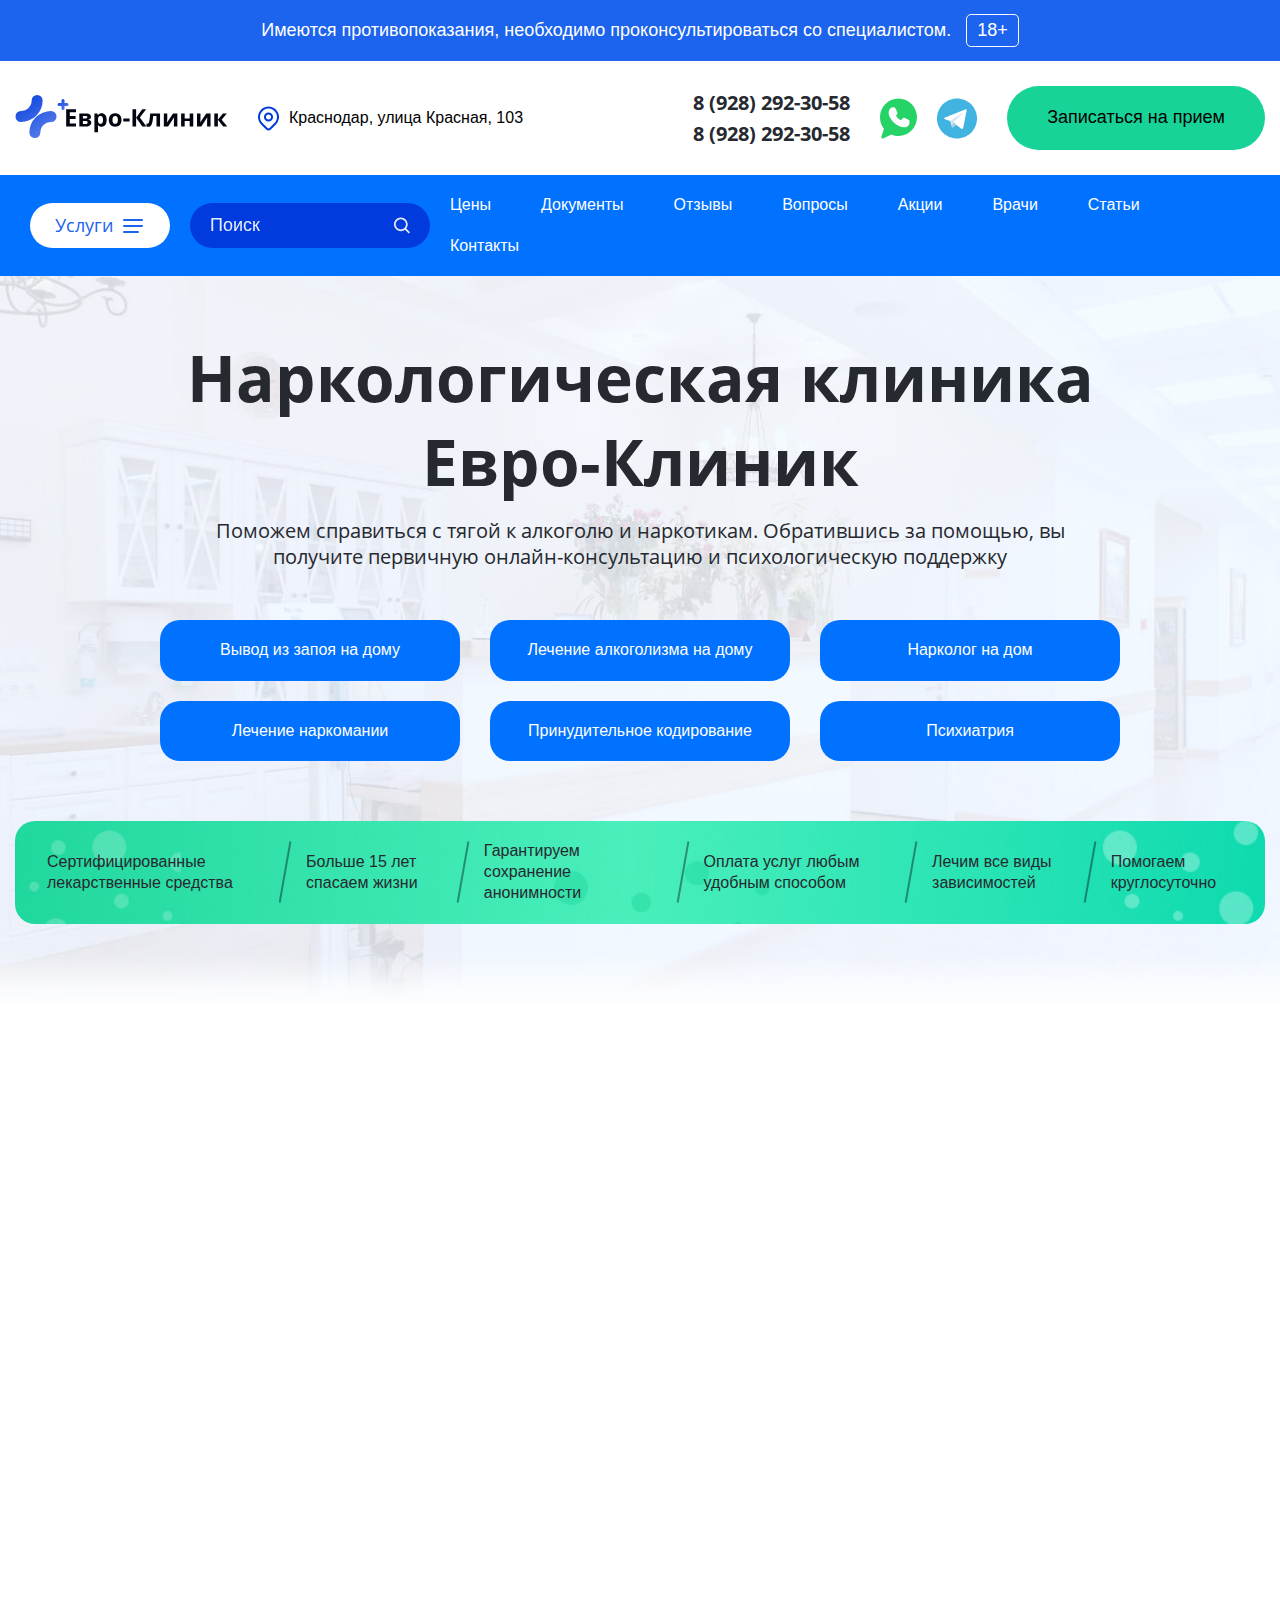
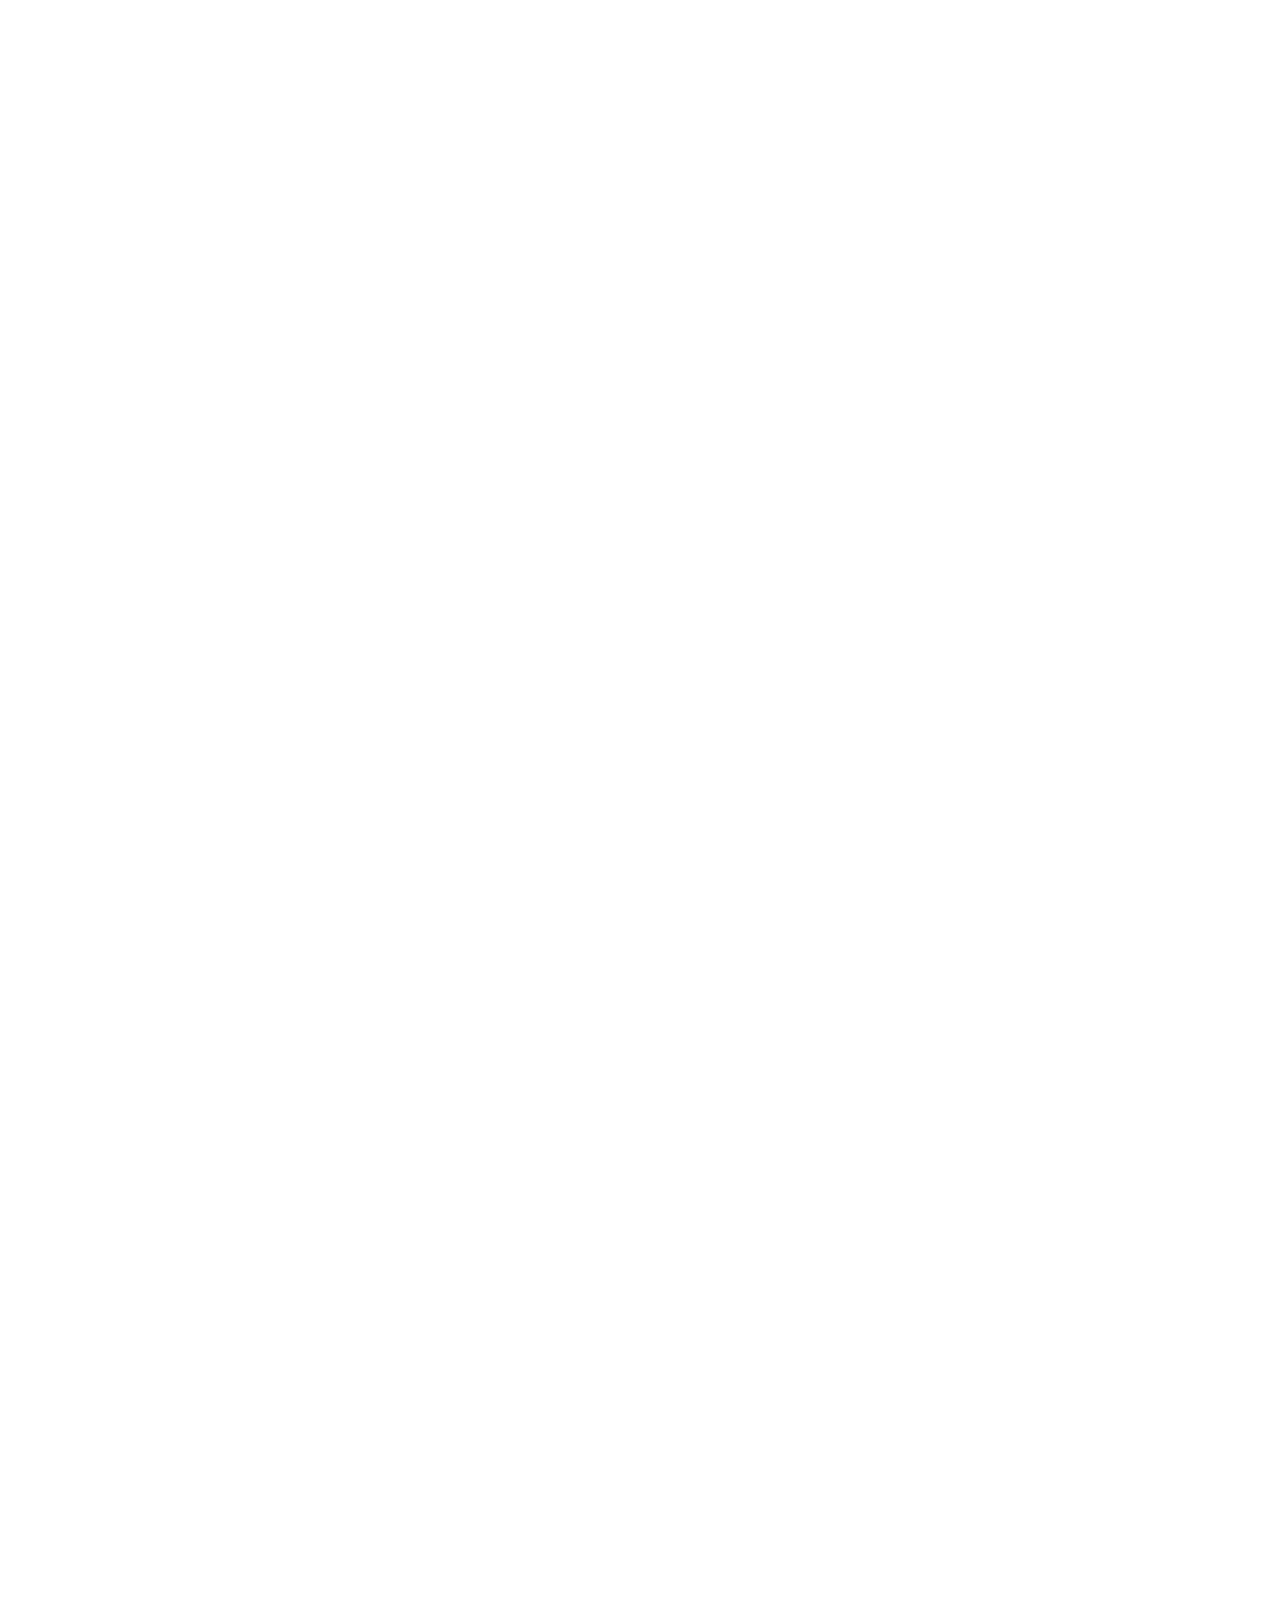
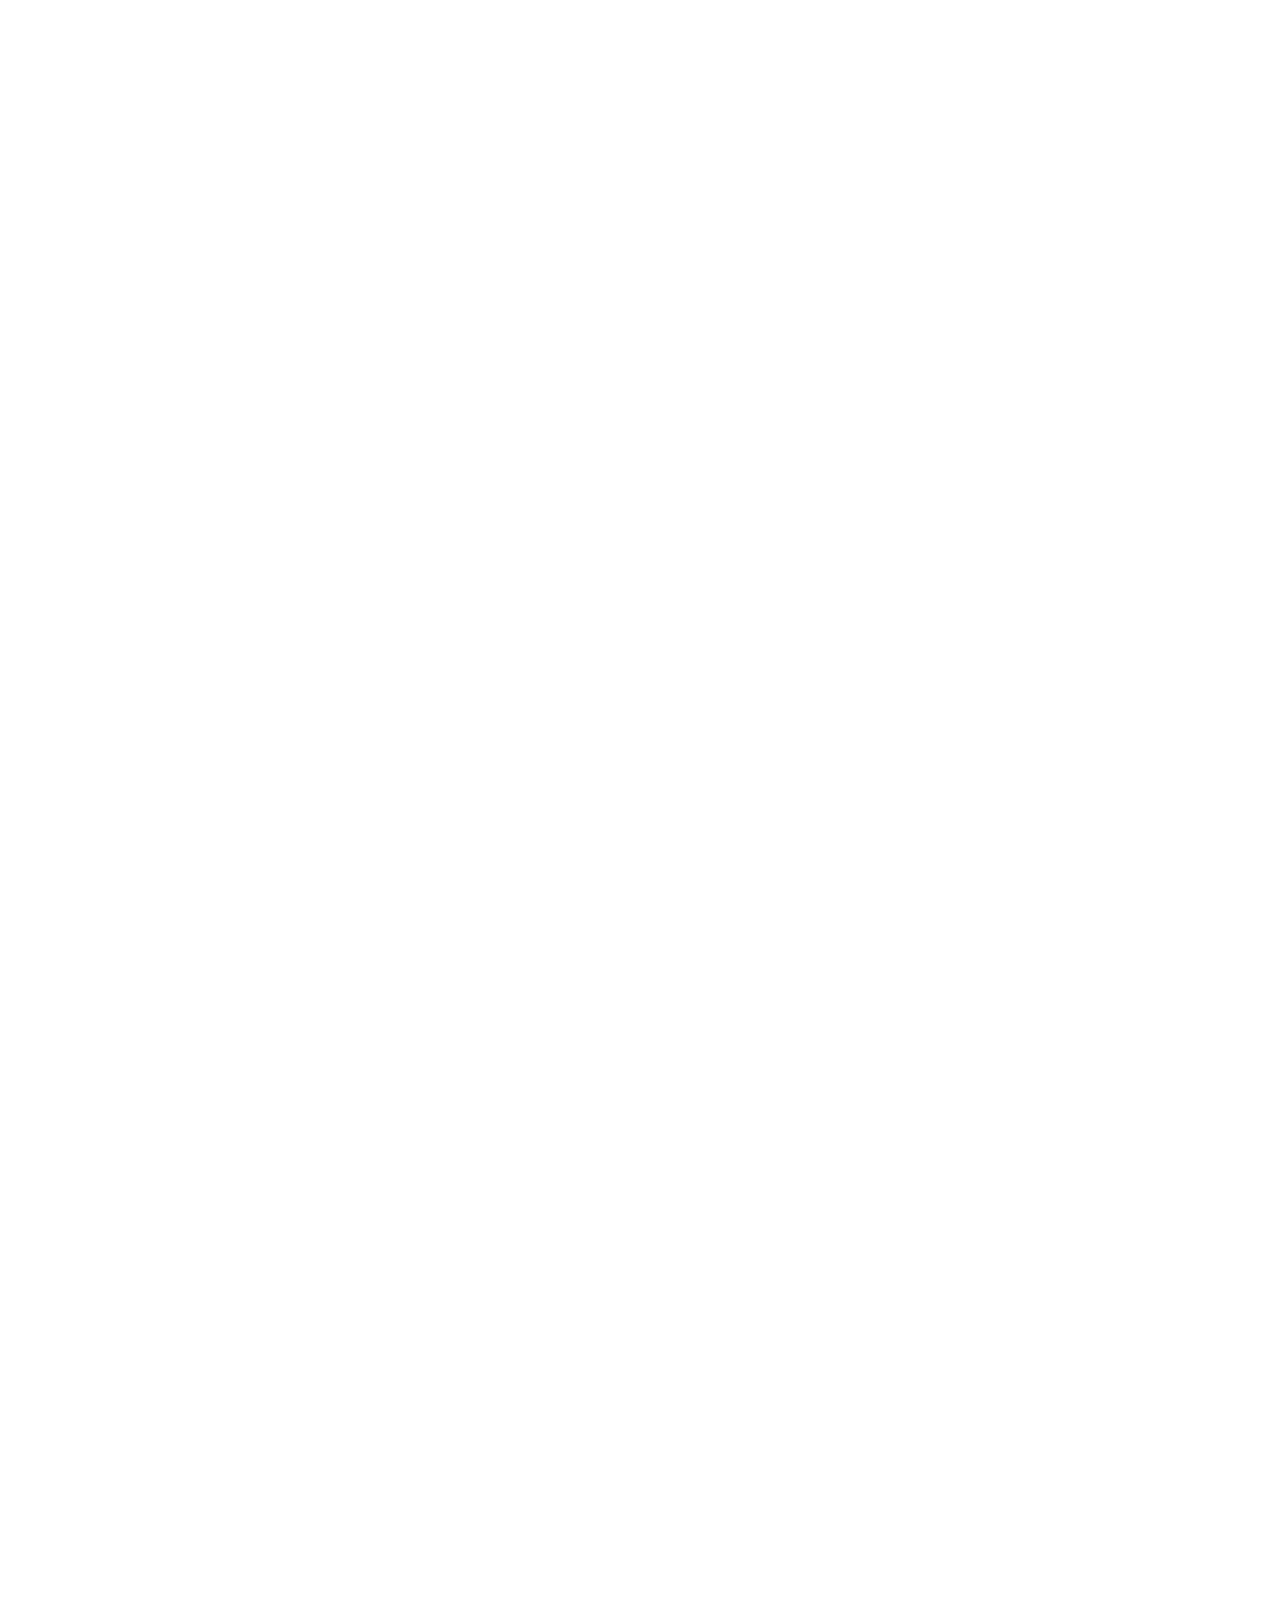
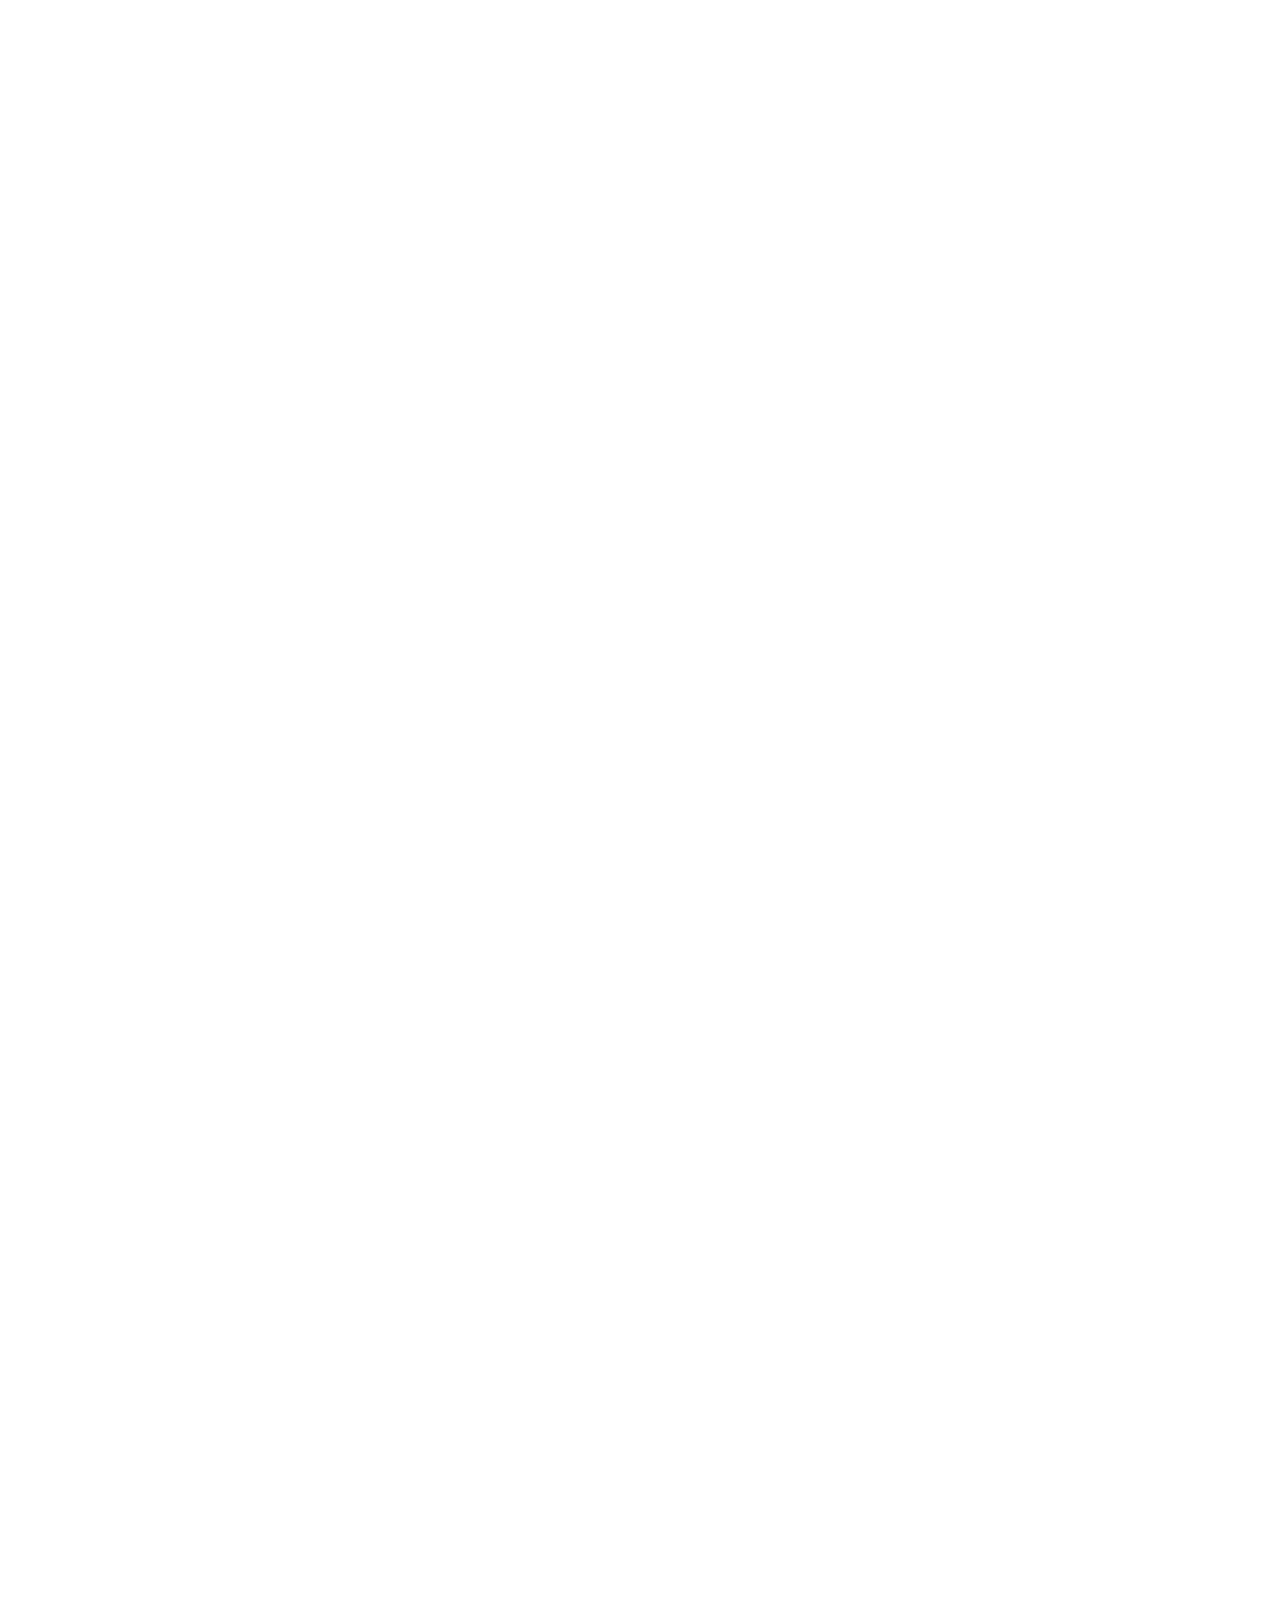
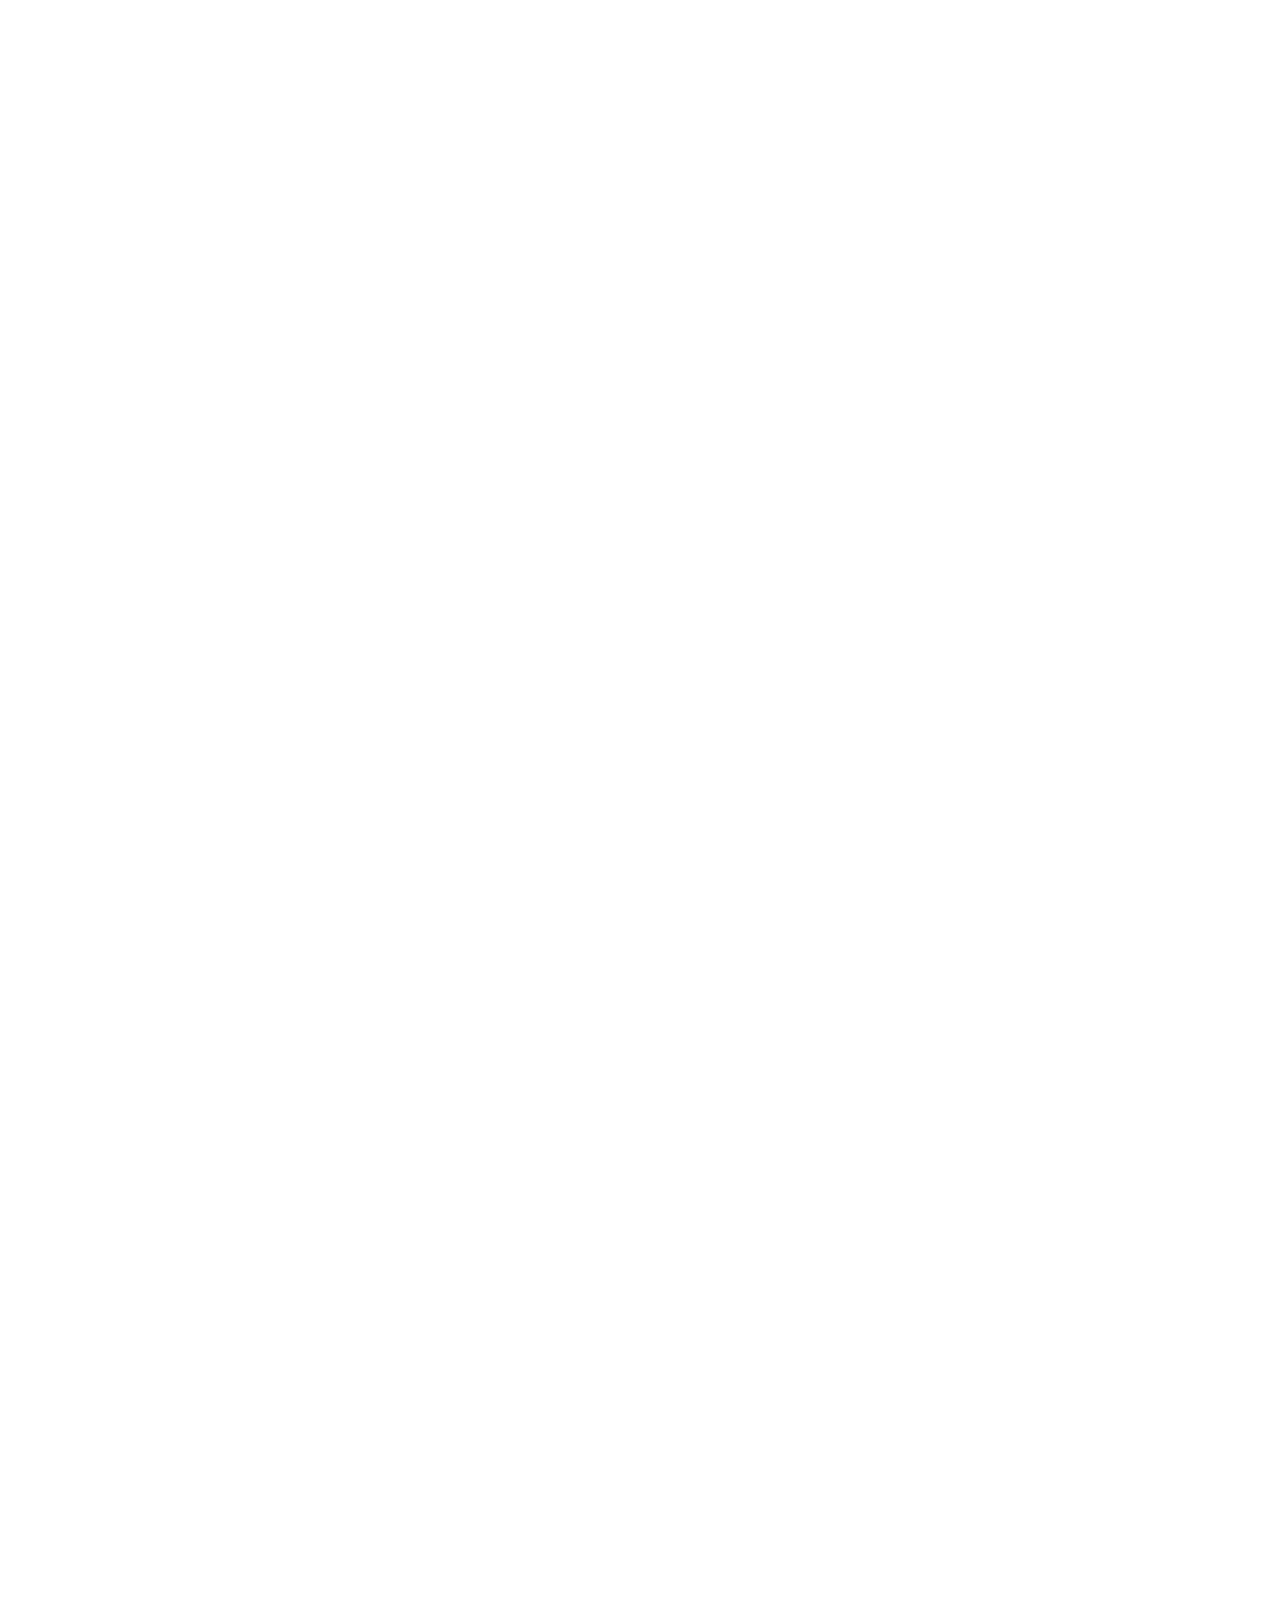
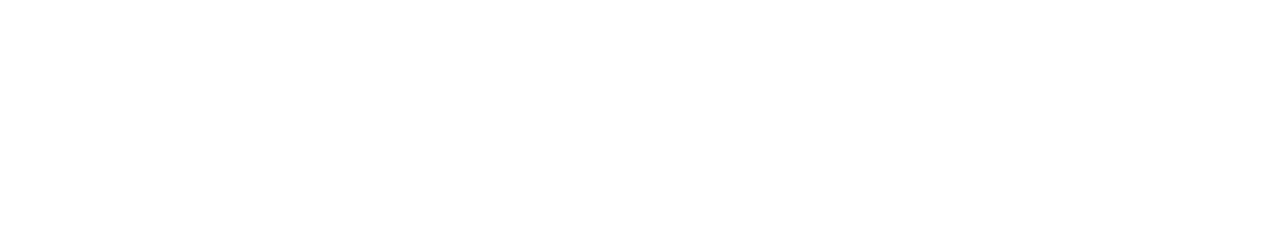
==== commit 172929ab: "layout main page" ====
--- a/index.html
+++ b/index.html
@@ -6,9 +6,13 @@
     <meta name="viewport" content="width=device-width, initial-scale=1.0">
     <link rel="stylesheet" href="assets/css/normalize.css">
     <link rel="stylesheet" href="assets/css/build/aos.css">
+    <link rel="stylesheet" href="assets/css/build/swiper.css">
+    <link rel="stylesheet" href="assets/css/build/fancybox.css">
     <link rel="stylesheet" href="assets/css/style.css">
     <script defer src="assets/js/build/mask.js"></script>
     <script defer src="assets/js/build/aos.js"></script>
+    <script defer src="assets/js/build/swiper.js"></script>
+    <script defer src="assets/js/build/fancybox.js"></script>
     <script defer src="assets/js/main.js"></script>
     <title>Главная</title>
 </head>
@@ -1360,6 +1364,349 @@
                 </div>
             </div>
         </section>
+        <div class="steps section-offset" data-aos="fade-up" data-aos-duration="600">
+            <div class="steps__container container">
+                <p class="steps-title section-title">
+                    Шесть шагов для успешного лечения
+                </p>
+                <div class="steps__wrapper">
+                    <div class="steps__pagination"></div>
+                    <div class="steps__slider swiper">
+                        <div class="steps__slider-wrapper swiper-wrapper">
+                            <div class="steps__slide step swiper-slide" data-img="assets/img/sections/steps/step-1.svg"
+                                data-title="Консультация по телефону">
+                                <p class="step__num">
+                                    1
+                                </p>
+                                <div class="step__info">
+                                    <p class="step__title">
+                                        Первичный прием
+                                    </p>
+                                    <p class="step__subtitle">
+                                        Полноценный прием в клинике или на дому
+                                    </p>
+                                    <p class="step__descr">
+                                        Лично проконсультирую по вашей проблеме. Соберу анамнез и определю состояние.
+                                        Укажу стадию заболевания и расскажу о возможных вариантах решения ситуации.
+                                    </p>
+                                    <button class="step__button btn popup-btn" data-path="form">
+                                        Записаться на прием
+                                    </button>
+                                </div>
+                                <picture class="step__picture">
+                                    <img src="assets/img/sections/steps/1.jpg" alt="" class="step__img">
+                                </picture>
+                            </div>
+                            <div class="steps__slide step swiper-slide" data-img="assets/img/sections/steps/step-2.svg"
+                                data-title="Бесплатный прием">
+                                <p class="step__num">
+                                    2
+                                </p>
+                                <div class="step__info">
+                                    <p class="step__title">
+                                        Первичный прием
+                                    </p>
+                                    <p class="step__subtitle">
+                                        Полноценный прием в клинике или на дому
+                                    </p>
+                                    <p class="step__descr">
+                                        Лично проконсультирую по вашей проблеме. Соберу анамнез и определю состояние.
+                                        Укажу стадию заболевания и расскажу о возможных вариантах решения ситуации.
+                                    </p>
+                                    <button class="step__button btn popup-btn" data-path="form">
+                                        Записаться на прием
+                                    </button>
+                                </div>
+                                <picture class="step__picture">
+                                    <img src="assets/img/sections/steps/1.jpg" alt="" class="step__img">
+                                </picture>
+                            </div>
+                            <div class="steps__slide step swiper-slide" data-img="assets/img/sections/steps/step-3.svg"
+                                data-title="Формирование программ лечения">
+                                <p class="step__num">
+                                    3
+                                </p>
+                                <div class="step__info">
+                                    <p class="step__title">
+                                        Первичный прием
+                                    </p>
+                                    <p class="step__subtitle">
+                                        Полноценный прием в клинике или на дому
+                                    </p>
+                                    <p class="step__descr">
+                                        Лично проконсультирую по вашей проблеме. Соберу анамнез и определю состояние.
+                                        Укажу стадию заболевания и расскажу о возможных вариантах решения ситуации.
+                                    </p>
+                                    <button class="step__button btn popup-btn" data-path="form">
+                                        Записаться на прием
+                                    </button>
+                                </div>
+                                <picture class="step__picture">
+                                    <img src="assets/img/sections/steps/1.jpg" alt="" class="step__img">
+                                </picture>
+                            </div>
+                            <div class="steps__slide step swiper-slide" data-img="assets/img/sections/steps/step-4.svg"
+                                data-title="Лечение основного заболевания">
+                                <p class="step__num">
+                                    4
+                                </p>
+                                <div class="step__info">
+                                    <p class="step__title">
+                                        Первичный прием
+                                    </p>
+                                    <p class="step__subtitle">
+                                        Полноценный прием в клинике или на дому
+                                    </p>
+                                    <p class="step__descr">
+                                        Лично проконсультирую по вашей проблеме. Соберу анамнез и определю состояние.
+                                        Укажу стадию заболевания и расскажу о возможных вариантах решения ситуации.
+                                    </p>
+                                    <button class="step__button btn popup-btn" data-path="form">
+                                        Записаться на прием
+                                    </button>
+                                </div>
+                                <picture class="step__picture">
+                                    <img src="assets/img/sections/steps/1.jpg" alt="" class="step__img">
+                                </picture>
+                            </div>
+                            <div class="steps__slide step swiper-slide" data-img="assets/img/sections/steps/step-5.svg"
+                                data-title="Внесение оплаты">
+                                <p class="step__num">
+                                    5
+                                </p>
+                                <div class="step__info">
+                                    <p class="step__title">
+                                        Первичный прием
+                                    </p>
+                                    <p class="step__subtitle">
+                                        Полноценный прием в клинике или на дому
+                                    </p>
+                                    <p class="step__descr">
+                                        Лично проконсультирую по вашей проблеме. Соберу анамнез и определю состояние.
+                                        Укажу стадию заболевания и расскажу о возможных вариантах решения ситуации.
+                                    </p>
+                                    <button class="step__button btn popup-btn" data-path="form">
+                                        Записаться на прием
+                                    </button>
+                                </div>
+                                <picture class="step__picture">
+                                    <img src="assets/img/sections/steps/1.jpg" alt="" class="step__img">
+                                </picture>
+                            </div>
+                            <div class="steps__slide step swiper-slide" data-img="assets/img/sections/steps/step-6.svg"
+                                data-title="Амбулаторное сопровождение">
+                                <p class="step__num">
+                                    6
+                                </p>
+                                <div class="step__info">
+                                    <p class="step__title">
+                                        Первичный прием
+                                    </p>
+                                    <p class="step__subtitle">
+                                        Полноценный прием в клинике или на дому
+                                    </p>
+                                    <p class="step__descr">
+                                        Лично проконсультирую по вашей проблеме. Соберу анамнез и определю состояние.
+                                        Укажу стадию заболевания и расскажу о возможных вариантах решения ситуации.
+                                    </p>
+                                    <button class="step__button btn popup-btn" data-path="form">
+                                        Записаться на прием
+                                    </button>
+                                </div>
+                                <picture class="step__picture">
+                                    <img src="assets/img/sections/steps/1.jpg" alt="" class="step__img">
+                                </picture>
+                            </div>
+                        </div>
+                    </div>
+                </div>
+            </div>
+        </div>
+        <div class="services section-offset" data-aos="fade-up" data-aos-duration="600">
+            <div class="services__container container">
+                <p class="services__title section-title">
+                    Основные услуги
+                </p>
+                <p class="services__descr section-descr">
+                    В чем мы считаемся экспертами
+                </p>
+                <div class="services__wrapper slider-wrapper">
+                    <div class="services__slider swiper">
+                        <div class="services__slider-wrapper swiper-wrapper grid-3">
+                            <a href="#" class="services__item service swiper-slide">
+                                <img src="assets/img/sections/services/1.svg" alt="" class="service__img"
+                                    aria-label="presentation">
+                                <p class="service__title">
+                                    Вывод из запоя на дому
+                                </p>
+                                <p class="service__descr">
+                                    Мы вынуждены отталкиваться от того, что социально-экономическое развитие играет
+                                    важную
+                                    роль
+                                    в формировании первоочередных требований.
+                                </p>
+                            </a>
+                            <a href="#" class="services__item service swiper-slide">
+                                <img src="assets/img/sections/services/2.svg" alt="" class="service__img"
+                                    aria-label="presentation">
+                                <p class="service__title">
+                                    Вывод из запоя на дому
+                                </p>
+                                <p class="service__descr">
+                                    Мы вынуждены отталкиваться от того, что социально-экономическое развитие играет
+                                    важную
+                                    роль
+                                    в формировании первоочередных требований.
+                                </p>
+                            </a>
+                            <a href="#" class="services__item service swiper-slide">
+                                <img src="assets/img/sections/services/3.svg" alt="" class="service__img"
+                                    aria-label="presentation">
+                                <p class="service__title">
+                                    Вывод из запоя на дому
+                                </p>
+                                <p class="service__descr">
+                                    Мы вынуждены отталкиваться от того, что социально-экономическое развитие играет
+                                    важную
+                                    роль
+                                    в формировании первоочередных требований.
+                                </p>
+                            </a>
+                            <a href="#" class="services__item service swiper-slide">
+                                <img src="assets/img/sections/services/4.svg" alt="" class="service__img"
+                                    aria-label="presentation">
+                                <p class="service__title">
+                                    Вывод из запоя на дому
+                                </p>
+                                <p class="service__descr">
+                                    Мы вынуждены отталкиваться от того, что социально-экономическое развитие играет
+                                    важную
+                                    роль
+                                    в формировании первоочередных требований.
+                                </p>
+                            </a>
+                            <a href="#" class="services__item service swiper-slide">
+                                <img src="assets/img/sections/services/5.svg" alt="" class="service__img"
+                                    aria-label="presentation">
+                                <p class="service__title">
+                                    Вывод из запоя на дому
+                                </p>
+                                <p class="service__descr">
+                                    Мы вынуждены отталкиваться от того, что социально-экономическое развитие играет
+                                    важную
+                                    роль
+                                    в формировании первоочередных требований.
+                                </p>
+                            </a>
+                            <a href="#" class="services__item service swiper-slide">
+                                <img src="assets/img/sections/services/6.svg" alt="" class="service__img"
+                                    aria-label="presentation">
+                                <p class="service__title">
+                                    Вывод из запоя на дому
+                                </p>
+                                <p class="service__descr">
+                                    Мы вынуждены отталкиваться от того, что социально-экономическое развитие играет
+                                    важную
+                                    роль
+                                    в формировании первоочередных требований.
+                                </p>
+                            </a>
+                        </div>
+                    </div>
+                    <div class="services__slider-pagination slider-pagination"></div>
+                </div>
+            </div>
+        </div>
+        <div class="callback section-offset" data-aos="fade-up" data-aos-duration="600">
+            <div class="callback__container container">
+                <div class="callback__wrapper section-offset_padding">
+                    <p class="callback__title section-title section-title_white">
+                        Оставить заявку
+                    </p>
+                    <p class="callback__descr section-descr section-descr_white">
+                        Оставьте свой номер телефона, и мы свяжемся с Вами незамедлительно
+                    </p>
+                    <form class="callback__form form">
+                        <div class="callback__form-wrapper">
+                            <label class="form-label">
+                                <input placeholder="Номер телефона" type="tel" class="form-input">
+                            </label>
+                            <button type="submit" class="btn-submit">
+                                Отправить
+                            </button>
+                        </div>
+                        <p class="callback__policy form-policy">
+                            Отправляя заявку, Вы даете согласие на <a href="#" class="form-policy__link">обработку
+                                персональных данных</a>
+                        </p>
+                    </form>
+                </div>
+                <picture class="callback__picture">
+                    <img src="assets/img/sections/callback/doctor.png" alt="" class="callback__img">
+                </picture>
+            </div>
+        </div>
+        <div class="documents section-offset" data-aos="fade-up" data-aos-duration="600">
+            <div class="documents__container container">
+                <p class="documents__title section-title">
+                    Лицензии нашей клиники
+                </p>
+                <div class="documents__wrapper slider-wrapper">
+                    <div class="documents__slider-container slider-container">
+                        <div class="documents__slider swiper">
+                            <div class="documents__slider-wrapper swiper-wrapper">
+                                <a href="assets/img/sections/documents/1.png"
+                                    class="documents__slide document photo-zoom swiper-slide" data-fancybox="documents">
+                                    <img src="assets/img/sections/documents/1.png" alt="" class="document__img">
+                                </a>
+                                <a href="assets/img/sections/documents/1.png"
+                                    class="documents__slide document photo-zoom swiper-slide" data-fancybox="documents">
+                                    <img src="assets/img/sections/documents/1.png" alt="" class="document__img">
+                                </a>
+                                <a href="assets/img/sections/documents/1.png"
+                                    class="documents__slide document photo-zoom swiper-slide" data-fancybox="documents">
+                                    <img src="assets/img/sections/documents/1.png" alt="" class="document__img">
+                                </a>
+                                <a href="assets/img/sections/documents/1.png"
+                                    class="documents__slide document photo-zoom swiper-slide" data-fancybox="documents">
+                                    <img src="assets/img/sections/documents/1.png" alt="" class="document__img">
+                                </a>
+                                <a href="assets/img/sections/documents/1.png"
+                                    class="documents__slide document photo-zoom swiper-slide" data-fancybox="documents">
+                                    <img src="assets/img/sections/documents/1.png" alt="" class="document__img">
+                                </a>
+                                <a href="assets/img/sections/documents/1.png"
+                                    class="documents__slide document photo-zoom swiper-slide" data-fancybox="documents">
+                                    <img src="assets/img/sections/documents/1.png" alt="" class="document__img">
+                                </a>
+                            </div>
+                        </div>
+                        <button class="documents__slider-btn documents__slider-btn_prev slider-btn slider-btn_prev">
+                            <svg width="10" height="19" viewBox="0 0 10 19" fill="none"
+                                xmlns="http://www.w3.org/2000/svg">
+                                <path
+                                    d="M10 17.6405C10 18.7968 8.76748 19.4008 7.97121 18.7032L7.86621 18.6L0.366081 10.457C0.150856 10.2233 0.0215664 9.91238 0.00246525 9.58256C-0.0166368 9.25273 0.0757618 8.92667 0.262329 8.66554L0.366081 8.53797L7.86621 0.394937L7.98371 0.282292L8.07997 0.209005L8.19997 0.135718L8.24497 0.112645L8.32872 0.0760019L8.46372 0.0325723L8.52997 0.0190003L8.60498 0.00542894L8.67623 0L8.82373 0L8.89623 0.00678601L8.97123 0.0190003L9.03623 0.0325723L9.17124 0.0760019L9.25499 0.112645L9.41999 0.207648L9.53249 0.295863L9.63374 0.394937L9.7375 0.522511L9.805 0.627014L9.8725 0.757302L9.89375 0.80616L9.9275 0.897091L9.9675 1.04366L9.98 1.11559L9.9925 1.19703L9.9975 1.27438L10 17.6405Z"
+                                    fill="white" fill-opacity="0.9" />
+                            </svg>
+                        </button>
+                        <button class="documents__slider-btn documents__slider-btn_next slider-btn slider-btn_next">
+                            <svg width="10" height="19" viewBox="0 0 10 19" fill="none"
+                                xmlns="http://www.w3.org/2000/svg">
+                                <path
+                                    d="M0 1.35948C0 0.203175 1.23252 -0.400768 2.02879 0.296818L2.13379 0.399963L9.63392 8.54299C9.84914 8.77669 9.97843 9.08762 9.99753 9.41744C10.0166 9.74727 9.92424 10.0733 9.73767 10.3345L9.63392 10.462L2.13379 18.6051L2.01629 18.7177L1.92003 18.791L1.80003 18.8643L1.75503 18.8874L1.67128 18.924L1.53628 18.9674L1.47003 18.981L1.39502 18.9946L1.32377 19H1.17627L1.10377 18.9932L1.02877 18.981L0.963767 18.9674L0.828765 18.924L0.745013 18.8874L0.58001 18.7924L0.467508 18.7041L0.366257 18.6051L0.262505 18.4775L0.195004 18.373L0.127503 18.2427L0.106252 18.1938L0.0725008 18.1029L0.0325006 17.9563L0.0200001 17.8844L0.00749959 17.803L0.00249986 17.7256L0 1.35948Z"
+                                    fill="white" fill-opacity="0.9" />
+                            </svg>
+                        </button>
+                    </div>
+                    <div class="documents__slider-pagination slider-pagination"></div>
+                </div>
+            </div>
+        </div>
+        <div class="gallery section-offset" data-aos="fade-up" data-aos-duration="600">
+            <div class="gallery__container">
+                
+            </div>
+        </div>
     </main>
     <footer class="footer"></footer>
     <div data-target="city" class="city-popup popup">
--- a/assets/css/style.css
+++ b/assets/css/style.css
@@ -405,6 +405,10 @@
     margin-bottom: 120px;
 }
 
+.section-offset_padding {
+    padding: 80px 0;
+}
+
 .section-title {
     font-size: 48px;
     font-weight: 700;
@@ -412,11 +416,27 @@
     margin-bottom: 50px;
 }
 
+.section-title_white {
+    color: #fff;
+}
+
+.section-descr {
+    font-size: 20px;
+    font-weight: 500;
+    line-height: 130%;
+    color: #7D8088;
+    margin-bottom: 50px;
+}
+
+.section-descr_white {
+    color: #fff;
+}
+
 .content-body h2 {
     font-size: 48px;
     font-weight: 700;
     line-height: 130%;
-    margin-bottom: 15px;
+    margin-bottom: 30px;
 }
 
 .content-body h2:last-child {
@@ -427,7 +447,7 @@
     font-size: 32px;
     font-weight: 700;
     line-height: 130%;
-    margin-bottom: 15px;
+    margin-bottom: 30px;
 }
 
 .content-body h3:last-child {
@@ -438,7 +458,7 @@
     font-size: 24px;
     font-weight: 700;
     line-height: 130%;
-    margin-bottom: 15px;
+    margin-bottom: 30px;
 }
 
 .content-body h4:last-child {
@@ -449,7 +469,7 @@
     font-size: 20px;
     font-weight: 700;
     line-height: 130%;
-    margin-bottom: 15px;
+    margin-bottom: 30px;
 }
 
 .content-body h5:last-child {
@@ -459,7 +479,7 @@
 .content-body p {
     font-size: 18px;
     line-height: 140%;
-    margin-bottom: 15px;
+    margin-bottom: 30px;
 }
 
 .content-body p:last-child {
@@ -467,7 +487,7 @@
 }
 
 .content-body ul {
-    margin-bottom: 15px;
+    margin-bottom: 30px;
 }
 
 .content-body ul:last-child {
@@ -497,18 +517,278 @@
     height: 7px;
 }
 
+.content-body ul p {
+    margin-bottom: 6px;
+}
+
+.content-body ul p:last-child {
+    margin-bottom: 0;
+}
+
+.content-body ol {
+    list-style-type: none;
+    counter-reset: my-counter;
+    margin-bottom: 30px;
+}
+
+.content-body ol:last-child {
+    margin-bottom: 0;
+}
+
+.content-body ol li {
+    position: relative;
+    margin-bottom: 12px;
+    font-size: 18px;
+    line-height: 140%;
+    padding-left: 60px;
+}
+
+.content-body ol li:last-child {
+    margin-bottom: 0;
+}
+
+.content-body ol li::after {
+    content: counter(my-counter);
+    counter-increment: my-counter;
+    position: absolute;
+    top: 20px;
+    left: 0;
+    color: #fff;
+    width: 40px;
+    height: 40px;
+    border-radius: 50%;
+    background-color: #013BDD;
+    display: flex;
+    align-items: center;
+    justify-content: center;
+    font-size: 20px;
+    font-weight: 700;
+    line-height: 130%;
+}
+
+.content-body ol p {
+    margin-bottom: 6px;
+}
+
+.content-body ol p:last-child {
+    margin-bottom: 0;
+}
+
 .content-body blockquote {
+    position: relative;
     border-radius: 8px;
     border-top: 2px solid #18D398;
     border-bottom: 2px solid #18D398;
     padding: 30px 100px;
     font-size: 18px;
     line-height: 140%;
-    margin-bottom: 15px;
+    margin-bottom: 30px;
 }
 
 .content-body blockquote:last-child {
     margin-bottom: 0;
+}
+
+.content-body blockquote::before {
+    content: '';
+    display: block;
+    width: 50px;
+    height: 34px;
+    position: absolute;
+    top: 40px;
+    left: 30px;
+    background-image: url('../img/icons/blockquote-decor-1.svg');
+    background-repeat: no-repeat;
+    background-position: center;
+    background-size: 50px 34px;
+}
+
+.content-body blockquote::after {
+    content: '';
+    display: block;
+    width: 50px;
+    height: 34px;
+    position: absolute;
+    bottom: 40px;
+    right: 30px;
+    background-image: url('../img/icons/blockquote-decor-2.svg');
+    background-repeat: no-repeat;
+    background-position: center;
+    background-size: 50px 34px;
+}
+
+.content-body a {
+    font-size: 18px;
+    font-weight: 700;
+    line-height: 130%;
+    color: #1C63EE;
+    transition: color .2s ease;
+}
+
+.content-body a:active {
+    color: #0083FF !important;
+}
+
+.reviewer {
+    display: flex;
+    justify-content: space-between;
+    gap: 50px;
+    float: right;
+    width: 500px;
+    padding: 10px;
+    border-radius: 25px;
+    border: 2px solid #0072FF;
+    margin-left: 40px;
+    margin-bottom: 40px;
+}
+
+.reviewer__info {
+    padding: 15px 0 15px 15px;
+    display: flex;
+    flex-direction: column;
+}
+
+.reviewer .reviewer__title {
+    font-size: 20px;
+    font-weight: 500;
+    line-height: 130%;
+    color: #26292F;
+    margin-bottom: 10px;
+}
+
+.reviewer .reviewer__name {
+    margin-bottom: 3px;
+    font-size: 16px;
+    font-weight: 500;
+    line-height: 130%;
+    color: #26292F;
+}
+
+.reviewer .reviewer__role {
+    font-size: 18px;
+    font-weight: 400;
+    line-height: 140%;
+    color: #7D8088;
+    flex-grow: 1;
+    margin-bottom: 10px;
+}
+
+.reviewer .reviewer__date-title {
+    font-size: 18px;
+    font-weight: 400;
+    line-height: 140%;
+    color: #26292F;
+    margin-bottom: 3px;
+}
+
+.reviewer .reviewer__date-descr {
+    font-size: 18px;
+    font-weight: 400;
+    line-height: 140%;
+    color: #7D8088;
+}
+
+.reviewer__picture {
+    width: 223px;
+    flex: 0 0 223px;
+    border-radius: 20px;
+    overflow: hidden;
+}
+
+.reviewer__img {
+    width: 100%;
+    height: 100%;
+    object-fit: cover;
+    object-position: top;
+}
+
+.grid-3 {
+    display: grid;
+    grid-template-columns: repeat(3, 1fr);
+    gap: 35px 20px;
+}
+
+.slider-wrapper {
+    position: relative;
+}
+
+.slider-container {
+    position: relative;
+}
+
+.slider-pagination {
+    display: flex;
+    flex-wrap: wrap;
+    justify-content: center;
+    gap: 5px 10px;
+}
+
+.slider-pagination .swiper-pagination-bullet {
+    margin: 0 !important;
+    width: 10px;
+    height: 10px;
+    opacity: 1;
+    border-radius: 50%;
+    background-color: #A5D9FF;
+    transition: background-color .2s ease;
+}
+
+.slider-pagination .swiper-pagination-bullet.swiper-pagination-bullet-active {
+    background-color: #013BDD;
+}
+
+.slider-btn {
+    position: absolute;
+    z-index: 10;
+    top: 50%;
+    width: 50px;
+    height: 50px;
+    border-radius: 50%;
+    background-color: #0072FF;
+    display: flex;
+    align-items: center;
+    justify-content: center;
+    transition: background-color .2s ease;
+}
+
+.slider-btn:active {
+    background-color: #1C63EE !important;
+}
+
+.slider-btn.swiper-button-disabled {
+    pointer-events: none;
+    background-color: #83C1FF;
+}
+
+.slider-btn_prev {
+    left: -50px;
+    transform: translate(-100%, -50%);
+}
+
+.slider-btn_next {
+    right: -50px;
+    transform: translate(100%, -50%);
+}
+
+.photo-zoom {
+    position: relative;
+    overflow: hidden;
+}
+
+.photo-zoom::after {
+    content: '';
+    position: absolute;
+    top: 0;
+    left: 0;
+    width: 100%;
+    height: 100%;
+    background-color: rgba(0, 114, 255, 0.40);
+    background-image: url("../img/icons/photo-zoom.svg");
+    background-repeat: no-repeat;
+    background-position: center;
+    opacity: 0;
+    pointer-events: none;
+    transition: opacity .2s ease;
 }
 
 /* contraindications */
@@ -1122,63 +1402,203 @@
     margin-bottom: 20px;
 }
 
-.reviewer {
-    display: flex;
-    justify-content: space-between;
-    gap: 50px;
-    float: right;
-    width: 500px;
-    padding: 10px;
-    border-radius: 25px;
-    border: 2px solid #0072FF;
-    margin-left: 40px;
-    margin-bottom: 40px;
-}
-
-.reviewer__info {
-    padding: 15px 0 15px 15px;
+/* steps */
+.steps__pagination {
+    display: grid;
+    grid-template-columns: repeat(6, 1fr);
+    gap: 14px;
+    margin-bottom: 60px;
+}
+
+.steps__pagination-btn {
+    position: relative;
+    margin: 0 !important;
+    padding: 28px 28px 20px !important;
+    width: initial;
+    height: initial;
+    border-radius: 10px;
+    background-color: #0083FF;
     display: flex;
     flex-direction: column;
-}
-
-.reviewer__title {
+    align-items: center;
+    opacity: 1;
+    border-radius: 16px;
+    transition: transform .2s ease, background-color .2s ease;
+}
+
+.steps__pagination-btn:active {
+    background-color: #1C63EE !important;
+}
+
+.steps__pagination-btn.swiper-pagination-bullet-active {
+    background-color: #013BDD;
+    pointer-events: none;
+}
+
+.steps__pagination-btn-num {
+    position: absolute;
+    top: 3px;
+    left: 3px;
+    padding: 7px 15px;
+    background-color: #fff;
+    border-radius: 16px;
+    font-size: 18px;
+    font-weight: 500;
+    line-height: 130%;
+}
+
+.steps__pagination-btn-img {
+    margin-bottom: 20px;
+}
+
+.steps__pagination-btn-text {
+    font-size: 18px;
+    font-weight: 500;
+    line-height: 130%;
+    color: #fff;
+}
+
+.step {
+    display: flex;
+    align-items: flex-start;
+}
+
+.step__num {
+    font-size: 64px;
+    font-weight: 700;
+    line-height: 130%;
+    margin-right: 30px;
+    padding: 3px 22px;
+    border: 6px solid #0072FF;
+    border-radius: 40px;
+}
+
+.step__info {
+    margin-right: 80px;
+}
+
+.step__title {
+    font-size: 24px;
+    font-weight: 500;
+    line-height: 130%;
+    margin-bottom: 5px;
+}
+
+.step__subtitle {
     font-size: 20px;
-    font-weight: 500;
-    line-height: 130%;
-    margin-bottom: 10px;
-}
-
-.reviewer__name {
-    margin-bottom: 3px;
-    font-size: 16px;
-    font-weight: 500;
-    line-height: 130%;
-}
-
-.reviewer__role {
+    line-height: 130%;
+    margin-bottom: 15px;
+}
+
+.step__descr {
     font-size: 18px;
     line-height: 140%;
-    color: #7D8088;
-    flex-grow: 1;
-    margin-bottom: 10px;
-}
-
-.reviewer__date-title {
-    font-size: 18px;
-    line-height: 140%;
-    margin-bottom: 3px;
-}
-
-.reviewer__date-descr {
-    font-size: 18px;
-    line-height: 140%;
-    color: #7D8088;
-}
-
-.reviewer__picture {
-    flex: 0 0 223px;
+    margin-bottom: 27px;
+}
+
+.step__picture {
+    flex: 0 0 250px;
     border-radius: 20px;
     overflow: hidden;
+}
+
+.step__img {
+    border-radius: 20px;
+    border: 8px solid rgba(131, 193, 255, 0.30);
+}
+
+/* services */
+.services__title {
+    margin-bottom: 5px;
+}
+
+.service {
+    padding: 30px;
+    display: flex;
+    flex-direction: column;
+    align-items: center;
+    background-color: #0072FF;
+    border-radius: 20px;
+    transition: background-color .2s ease;
+}
+
+.service:active {
+    background-color: #1C63EE !important;
+}
+
+.service__img {
+    margin-bottom: 20px;
+}
+
+.service__title {
+    font-size: 24px;
+    font-weight: 700;
+    line-height: 130%;
+    color: rgba(255, 255, 255, .9);
+    text-align: center;
+    margin-bottom: 10px;
+}
+
+.service__descr {
+    font-size: 18px;
+    line-height: 130%;
+    color: rgba(255, 255, 255, .8);
+    text-align: center;
+}
+
+/* callback */
+.callback {
+    background-image: url('../img/sections/callback/background.jpg');
+    background-repeat: no-repeat;
+    background-size: cover;
+    background-position: center;
+}
+
+.callback__container {
+    display: flex;
+    justify-content: space-between;
+}
+
+.callback__wrapper {
+    flex-grow: 1;
+    max-width: 850px;
+    margin-right: 24px;
+}
+
+.callback__title {
+    margin-bottom: 10px;
+}
+
+.callback__descr {
+    margin-bottom: 30px;
+}
+
+.callback__form-wrapper {
+    display: grid;
+    grid-template-columns: repeat(2, 1fr);
+    gap: 30px;
+    margin-bottom: 20px;
+}
+
+.callback__picture {
+    margin-top: -55px;
+}
+
+/* documents */
+.documents__slider-container {
+    margin-bottom: 60px;
+}
+
+.document {
+    overflow: hidden;
+    border-radius: 10px;
+    height: auto;
+}
+
+.document__img {
+    width: 100%;
+    height: 100%;
+    object-fit: cover;
 }
 
 @media (min-width: 1025px) {
@@ -1201,6 +1621,19 @@
         box-shadow: 0px 0px 15px 0px rgba(255, 255, 255, 0.40);
     }
 
+    .content-body a:hover {
+        color: #0072FF;
+    }
+
+    .slider-btn:hover {
+        background-color: #0083FF;
+    }
+
+    .photo-zoom:hover::after {
+        opacity: 1;
+        pointer-events: all;
+    }
+
     /* header */
     .header__address:hover .header__address-icon path {
         stroke: #0072FF;
@@ -1235,6 +1668,32 @@
         background-color: #1C63EE;
         box-shadow: 0px 0px 20px 0px rgba(0, 114, 255, 0.20);
     }
+
+    /* steps */
+    .steps__pagination-btn:hover {
+        background-color: #0072FF;
+    }
+
+    /* services */
+    .service:hover {
+        background-color: #0083FF;
+    }
+}
+
+@media (max-width: 1600px) {
+
+    /* glob */
+    .slider-btn {
+        transform: translate(0, -50%);
+    }
+
+    .slider-btn_next {
+        right: -10px;
+    }
+    
+    .slider-btn_prev {
+        left: -10px;
+    }
 }
 
 @media (max-width: 1200px) {
@@ -1258,6 +1717,11 @@
 
     .header__navigation-list {
         padding: 40px 40px 8px 40px;
+    }
+
+    /* steps */
+    .steps__pagination {
+        grid-template-columns: repeat(3, 1fr);
     }
 }
 
@@ -1331,10 +1795,145 @@
         margin-bottom: 50px;
     }
 
+    .section-offset_padding {
+        padding: 30px 0;
+    }
+
     .section-title {
         font-size: 24px;
         line-height: 130%;
         margin-bottom: 20px;
+    }
+
+    .section-descr {
+        font-size: 16px;
+        margin-bottom: 20px;
+    }
+
+    .reviewer {
+        border-radius: 18px;
+        max-width: fit-content;
+        width: initial;
+        float: initial;
+        flex-direction: row-reverse;
+        gap: 11px;
+        padding: 6px;
+        margin-left: 0;
+        margin-bottom: 15px;
+    }
+
+    .reviewer__info {
+        padding: 0;
+    }
+
+    .reviewer__picture {
+        border-radius: 15px;
+        width: 135px;
+        flex: 0 0 135px;
+    }
+
+    .reviewer .reviewer__title {
+        font-size: 18px;
+        font-weight: 700;
+        margin-bottom: 5px;
+    }
+
+    .reviewer .reviewer__name {
+        font-size: 16px;
+        margin-bottom: 2px;
+    }
+
+    .reviewer .reviewer__role {
+        font-size: 12px;
+    }
+
+    .reviewer .reviewer__date-title {
+        font-size: 12px;
+    }
+
+    .reviewer .reviewer__date-descr {
+        font-size: 12px;
+    }
+
+    .content-body h2 {
+        font-size: 24px;
+        margin-bottom: 20px;
+    }
+
+    .content-body h3 {
+        font-size: 20px;
+        margin-bottom: 20px;
+    }
+
+    .content-body h4 {
+        font-size: 18px;
+        margin-bottom: 20px;
+    }
+
+    .content-body h5 {
+        font-size: 16px;
+        margin-bottom: 20px;
+    }
+
+    .content-body p {
+        font-size: 14px;
+        margin-bottom: 20px;
+    }
+
+    .content-body blockquote {
+        font-size: 14px;
+        padding: 15px 30px;
+        border-width: 1px;
+        margin-bottom: 20px;
+    }
+
+    .content-body blockquote::before {
+        top: 15px;
+        left: 5px;
+        width: 15px;
+        height: 10px;
+        background-size: 15px 10px;
+    }
+
+    .content-body blockquote::after {
+        bottom: 15px;
+        right: 5px;
+        width: 15px;
+        height: 10px;
+        background-size: 15px 10px;
+    }
+
+    .content-body ul {
+        margin-bottom: 20px;
+    }
+
+    .content-body ul li {
+        padding-left: 30px;
+        font-size: 14px;
+        margin-bottom: 8px;
+    }
+
+    .content-body ul li::after {
+        width: 20px;
+    }
+
+    .content-body ol {
+        margin-bottom: 20px;
+    }
+
+    .content-body ol li {
+        padding-left: 48px;
+    }
+
+    .content-body ol li::after {
+        width: 36px;
+        height: 36px;
+        top: 0;
+        font-size: 18px;
+    }
+
+    .content-body a {
+        font-size: 14px;
     }
 
     /* contraindications */
@@ -1723,6 +2322,7 @@
 
     /* consultation */
     .consultation__wrapper {
+        margin: 0 -15px;
         border-radius: 15px;
         padding: 30px 15px;
         background: #013BDD;
@@ -1735,6 +2335,172 @@
     .consultation__form-wrapper {
         gap: 10px;
         margin-bottom: 10px;
+    }
+
+    /* steps */
+    .steps__wrapper {
+        display: flex;
+        flex-direction: column-reverse;
+    }
+
+    .steps__pagination {
+        margin-bottom: 0;
+    }
+
+    .steps__slider {
+        margin-bottom: 20px;
+        max-width: 100%;
+    }
+
+    .step__num {
+        font-size: 24px;
+        border-radius: 50%;
+        padding: 2px 11px;
+        margin-right: 10px;
+    }
+
+    .step__info {
+        margin-right: 0;
+    }
+
+    .step__title {
+        font-weight: 700;
+        font-size: 18px;
+        margin-bottom: 5px;
+    }
+
+    .step__subtitle {
+        font-size: 16px;
+        font-weight: 500;
+        margin-bottom: 10px;
+    }
+
+    .step__descr {
+        font-size: 14px;
+        margin-bottom: 20px;
+    }
+
+    .step__picture {
+        display: none;
+    }
+
+    .step__button {
+        padding: 20px;
+        width: 100%;
+    }
+
+    .steps__pagination {
+        display: flex;
+        flex-wrap: wrap;
+        justify-content: center;
+    }
+
+    .steps__pagination-btn {
+        padding: 5px 9px 3px !important;
+        border-radius: 50%;
+        background-color: #A5D9FF;
+    }
+
+    .steps__pagination-btn.swiper-pagination-bullet-active {
+        transform: scale(1.2);
+        background-color: #013BDD;
+    }
+
+    .steps__pagination-btn-num {
+        position: initial;
+        background-color: initial;
+        font-size: 12px;
+        font-weight: 500;
+        border-radius: initial;
+        padding: 0;
+    }
+
+    .steps__pagination-btn.swiper-pagination-bullet-active .steps__pagination-btn-num {
+        color: #fff;
+    }
+
+    .steps__pagination-btn-img {
+        display: none;
+    }
+
+    .steps__pagination-btn-text {
+        display: none;
+    }
+
+    /* services */
+    .services__title {
+        margin-bottom: 5px;
+    }
+
+    .services__container {
+        padding: 0;
+    }
+
+    .services__title {
+        padding: 0 15px;
+    }
+
+    .services__descr {
+        padding: 0 15px;
+    }
+
+    .services__slider {
+        padding: 0 15px;
+        margin-bottom: 20px;
+    }
+
+    .service {
+        padding: 20px;
+    }
+
+    .service__img {
+        margin-bottom: 20px;
+    }
+
+    .service__title {
+        font-size: 18px;
+        line-height: 130%;
+        margin-bottom: 10px;
+    }
+
+    .service__descr {
+        font-size: 14px;
+    }
+
+    .services__slider-pagination {
+        padding: 0 15px;
+    }
+
+    /* callback */
+    .callback {
+        background: #013BDD;
+        border-radius: 15px;
+    }
+
+    .callback__picture {
+        display: none;
+    }
+
+    .callback__wrapper {
+        margin-right: 0;
+        max-width: initial;
+    }
+
+    .callback__form-wrapper {
+        gap: 15px;
+    }
+
+    .callback__title {
+        margin-bottom: 5px;
+    }
+
+    /* documents */
+    .documents__slider-container {
+        margin-bottom: 20px;
+    }
+
+    .documents__slider-btn {
+        display: none;
     }
 }
 
@@ -1803,4 +2569,10 @@
     .promo__services {
         grid-template-columns: initial;
     }
+
+    /* callback */
+    .callback__form-wrapper {
+        grid-template-columns: initial;
+        margin-bottom: 10px;
+    }
 }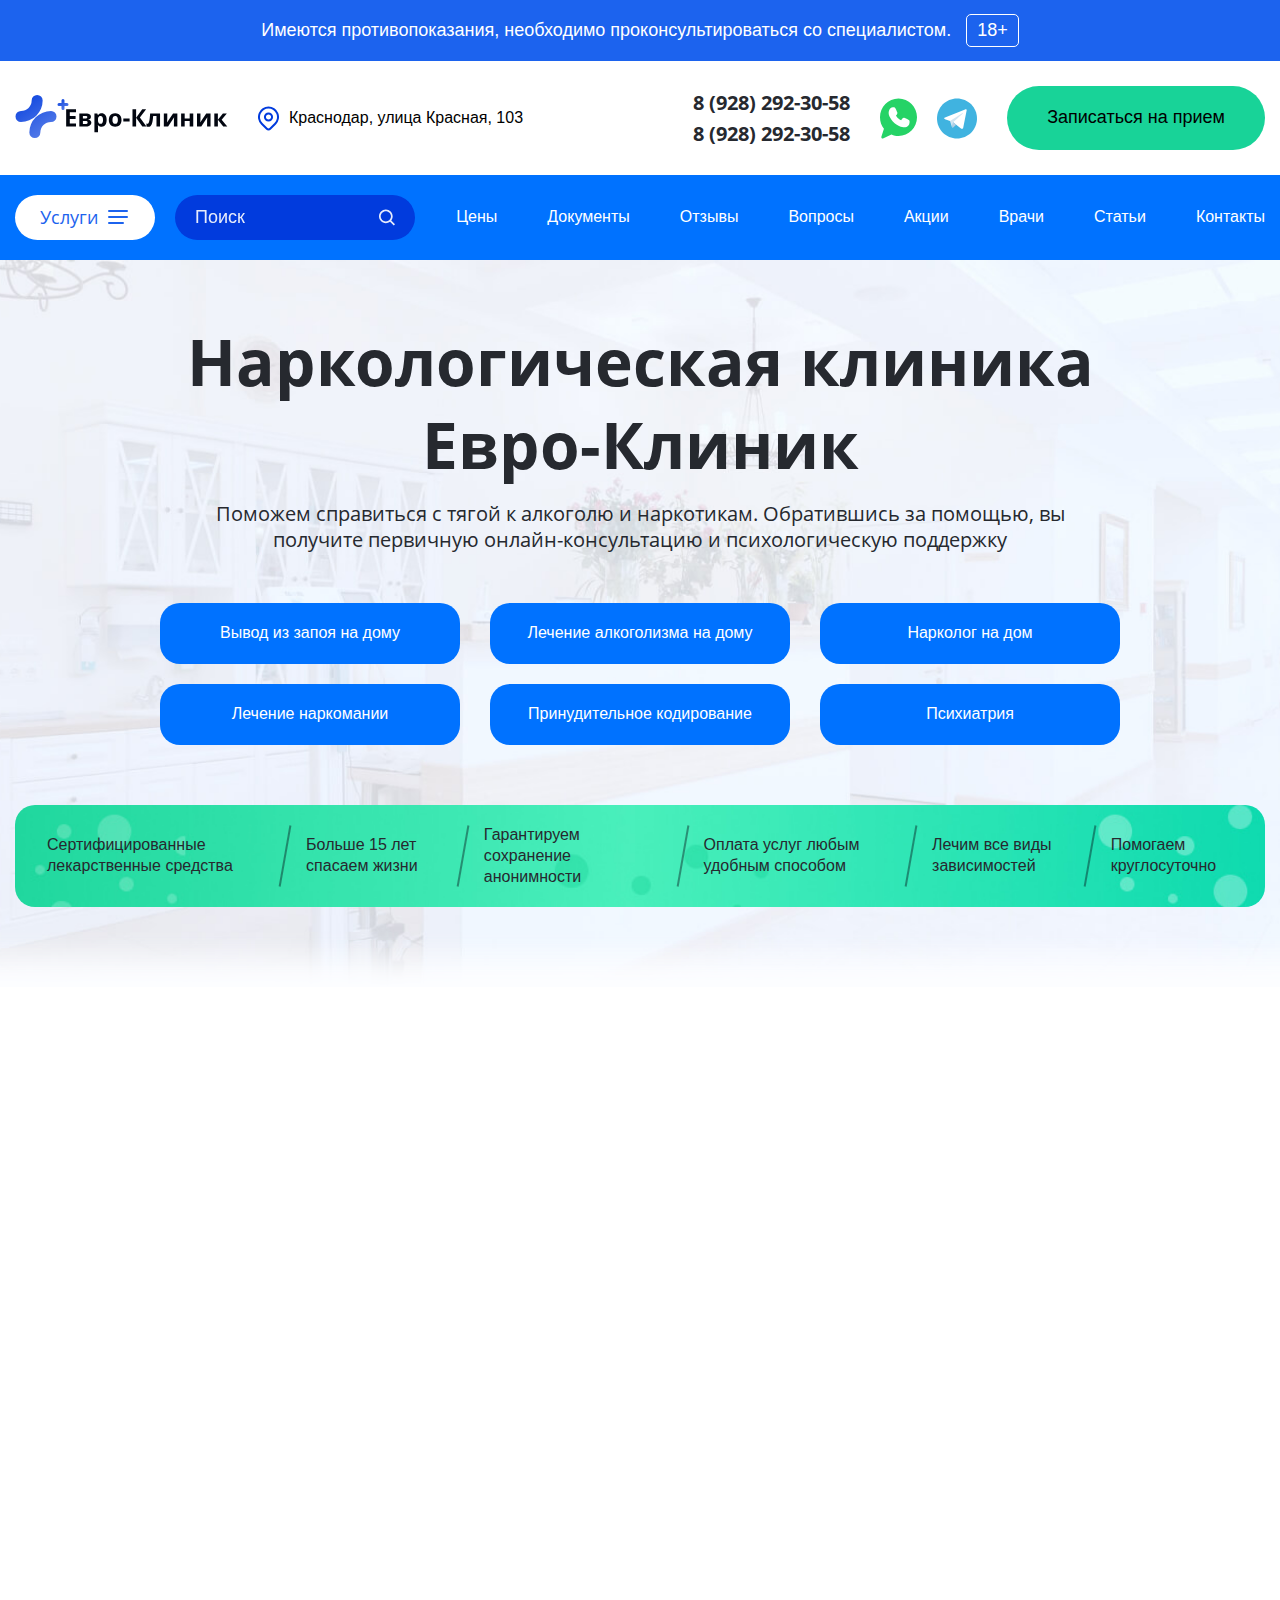
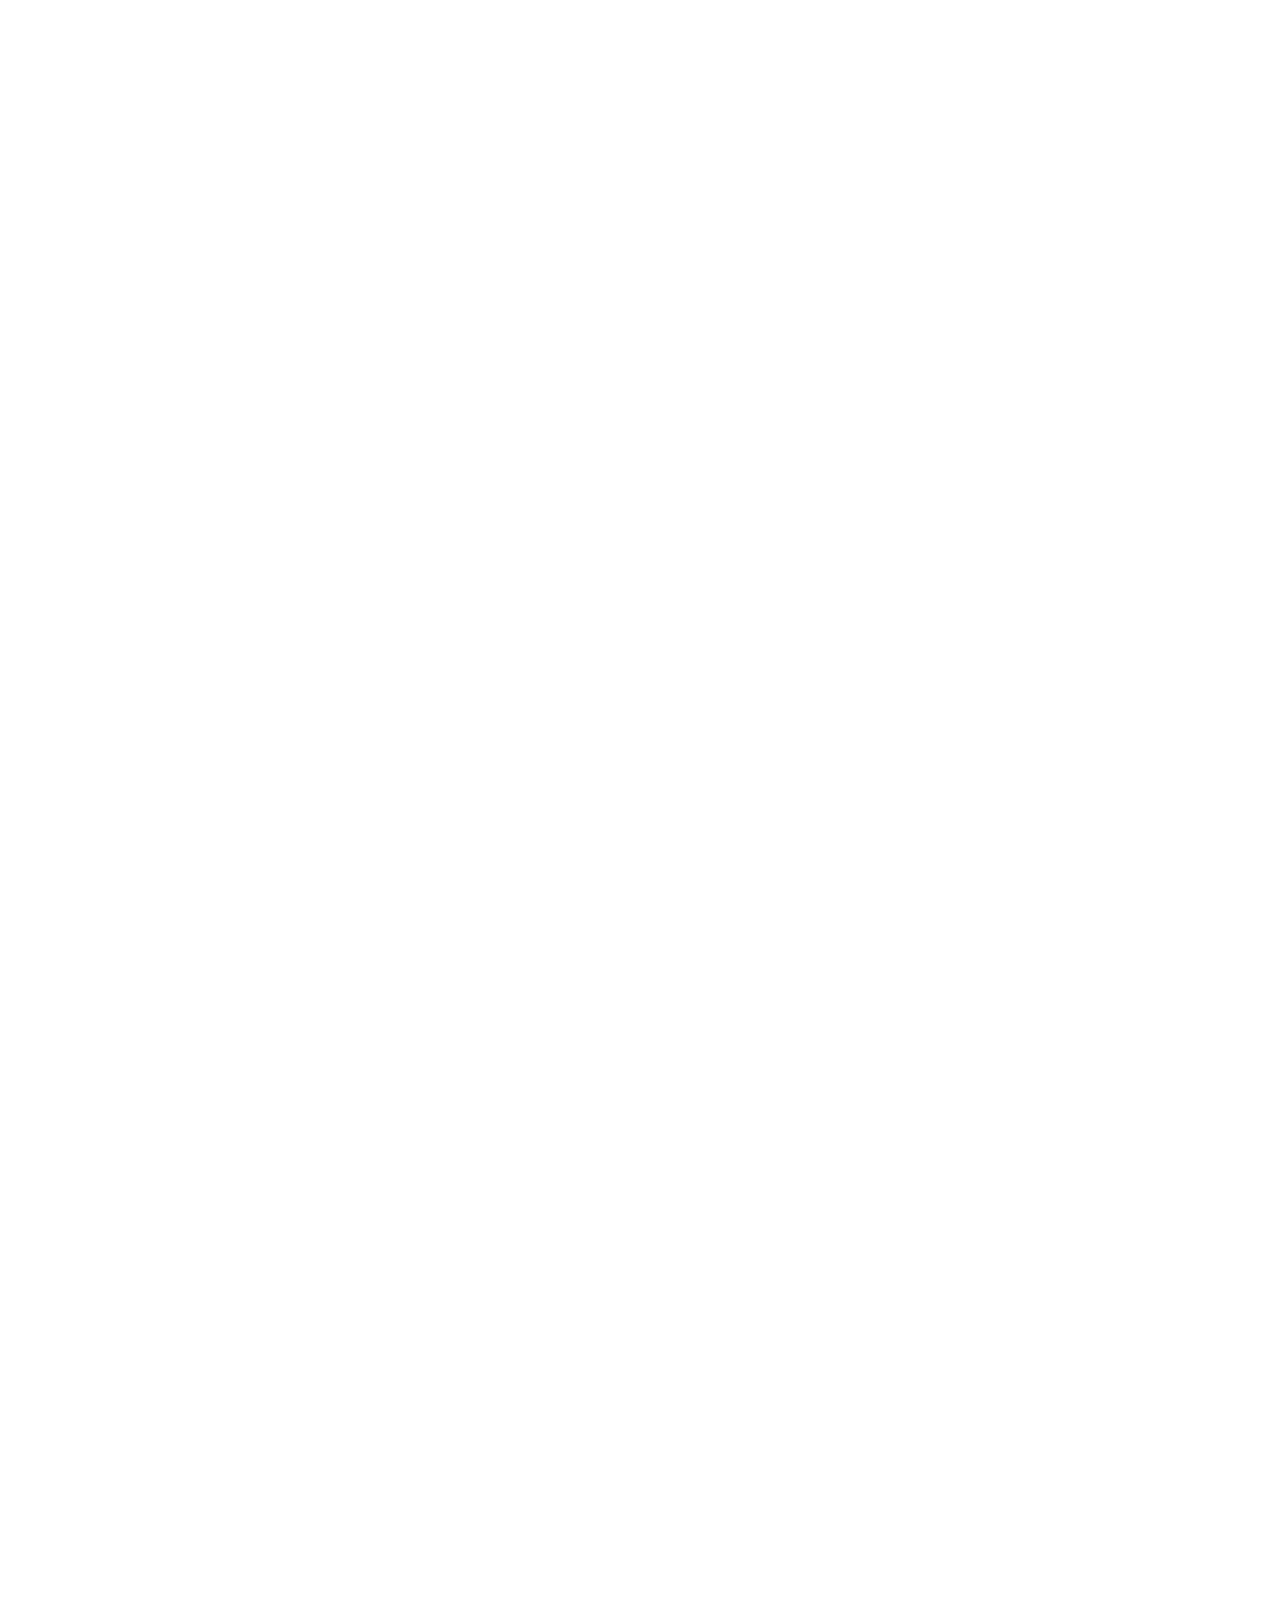
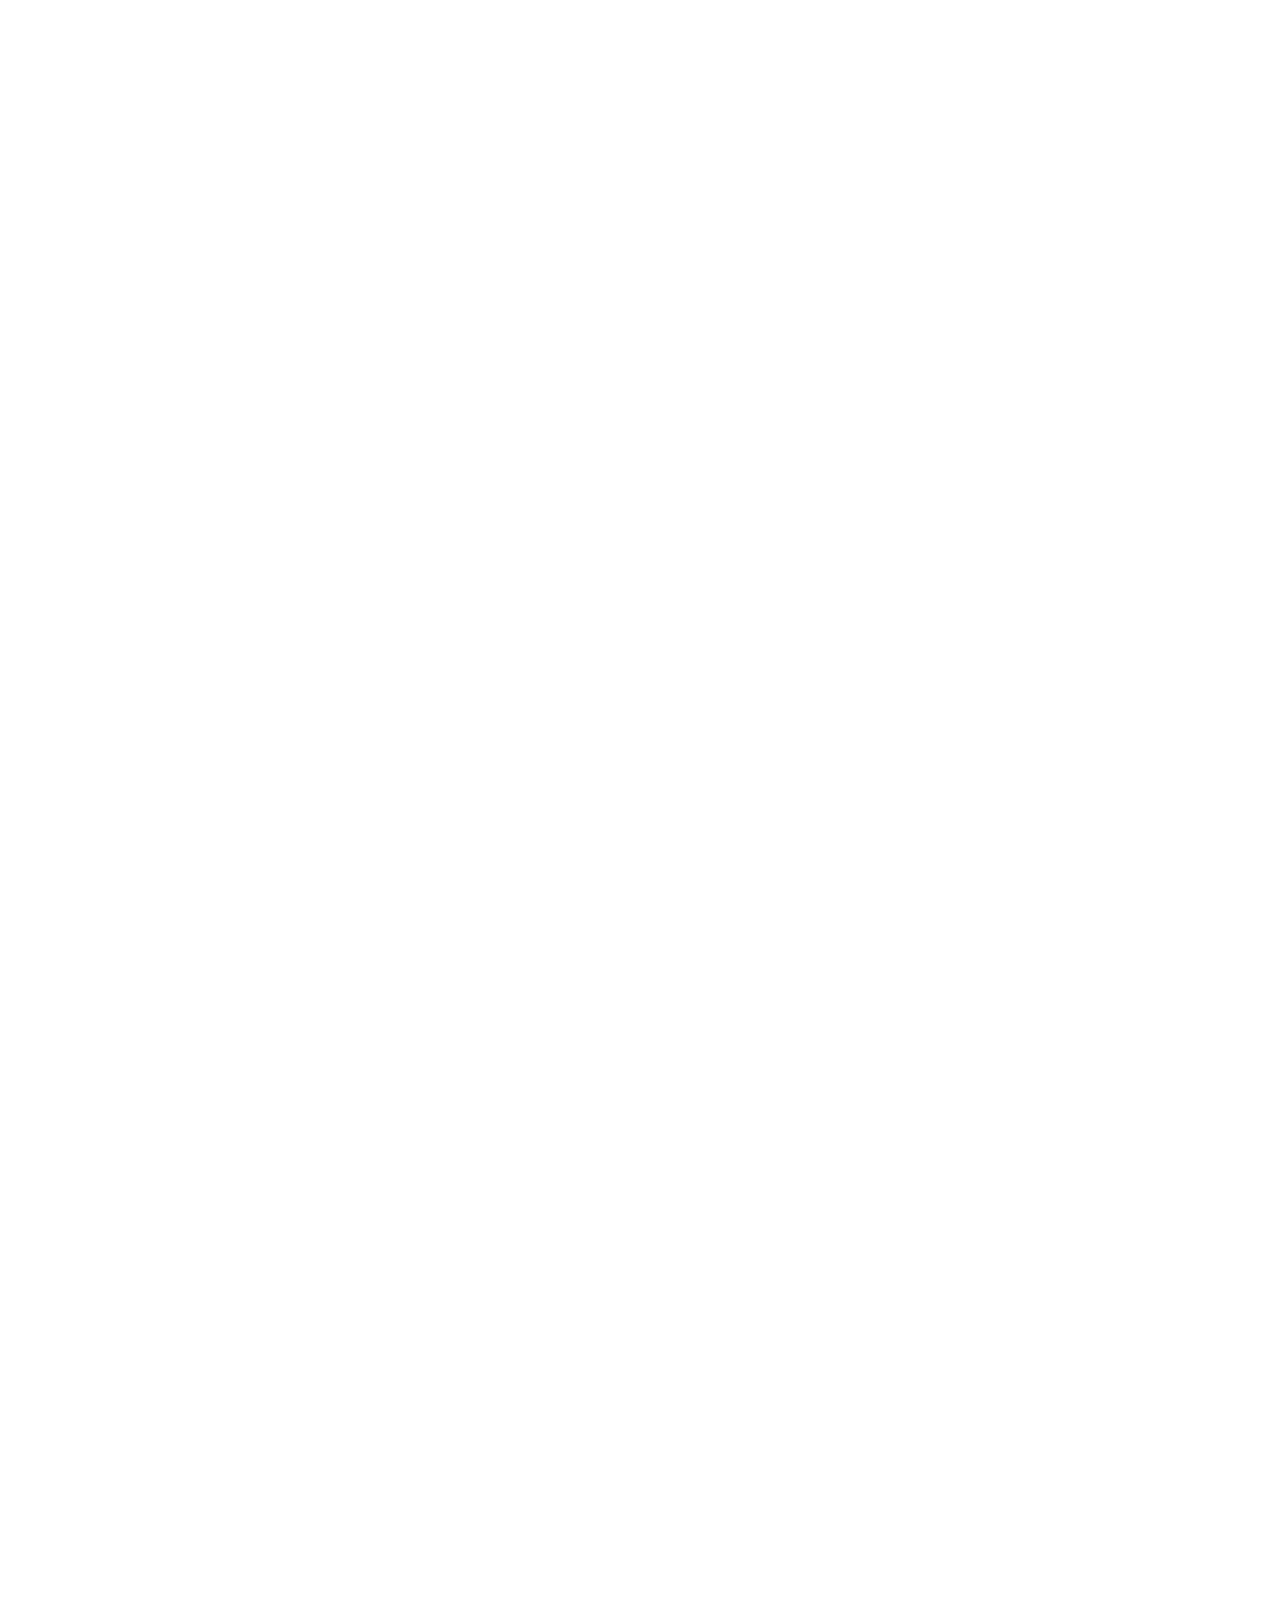
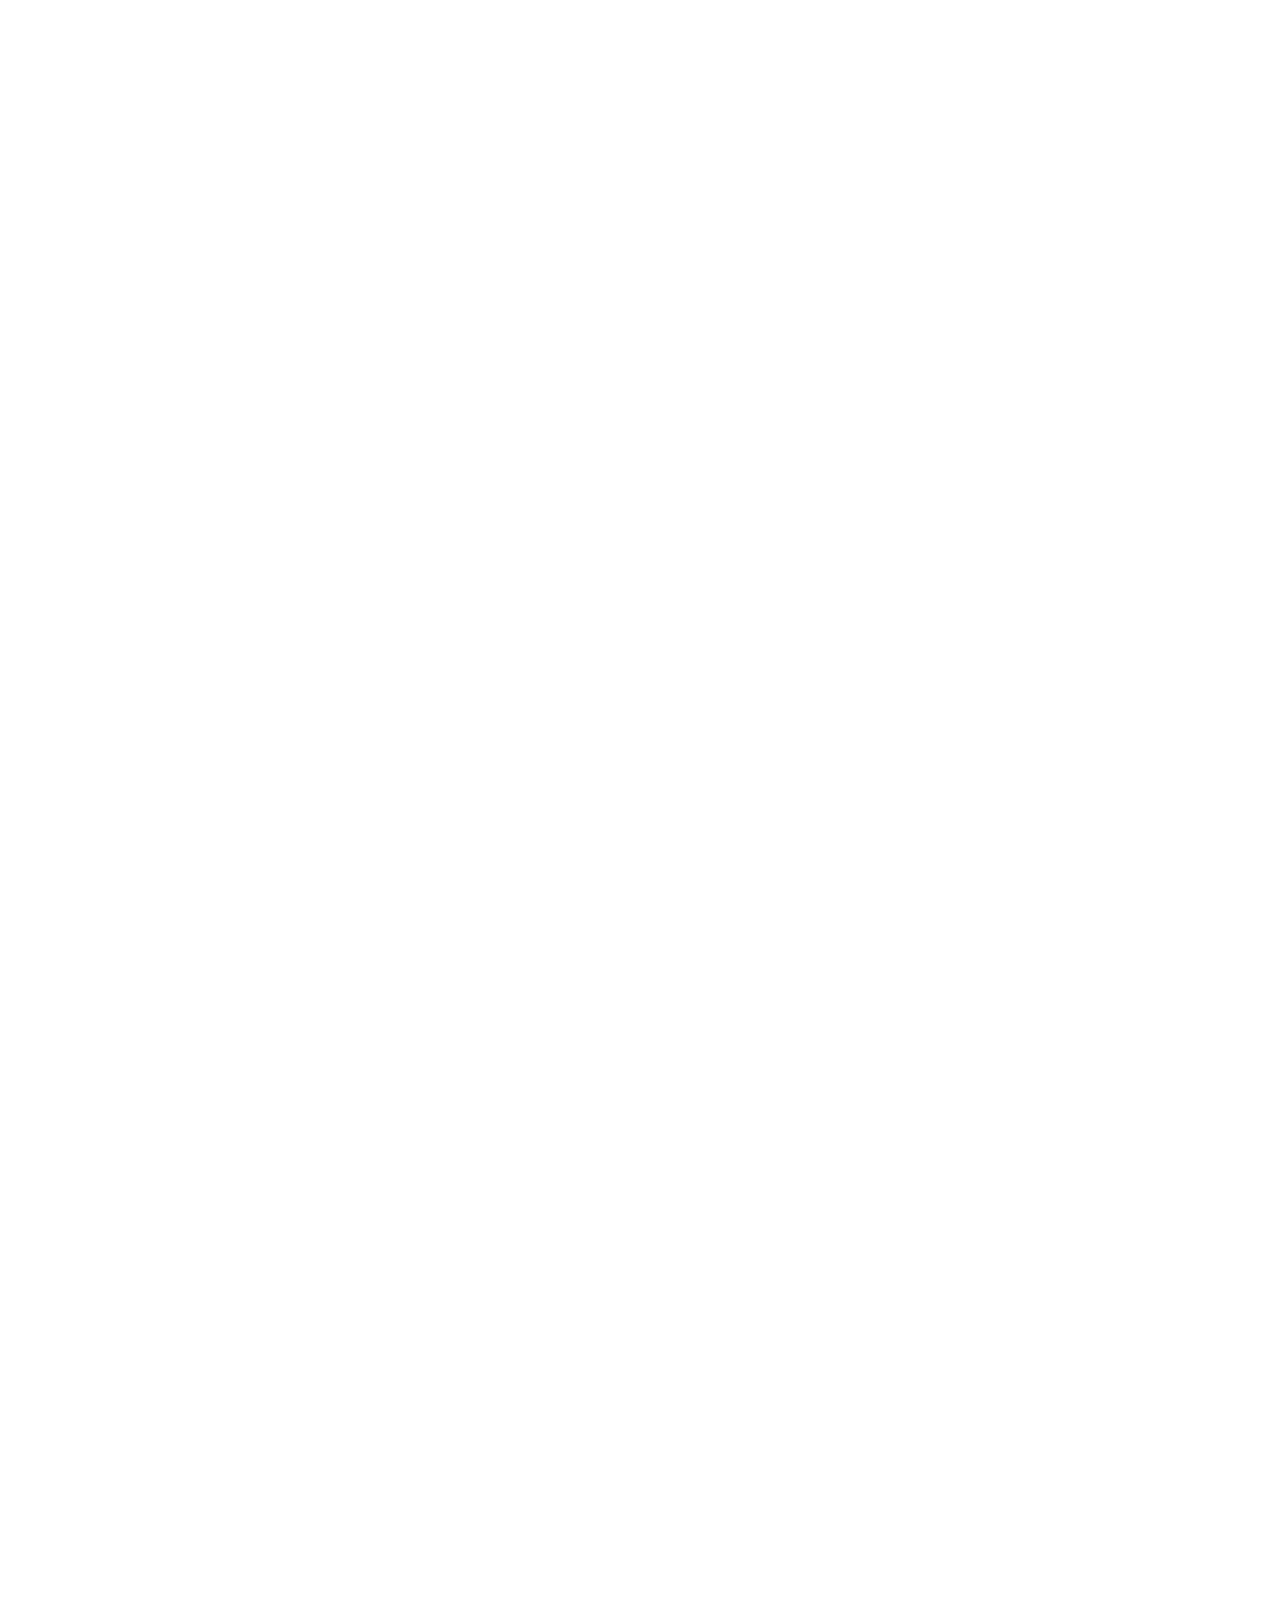
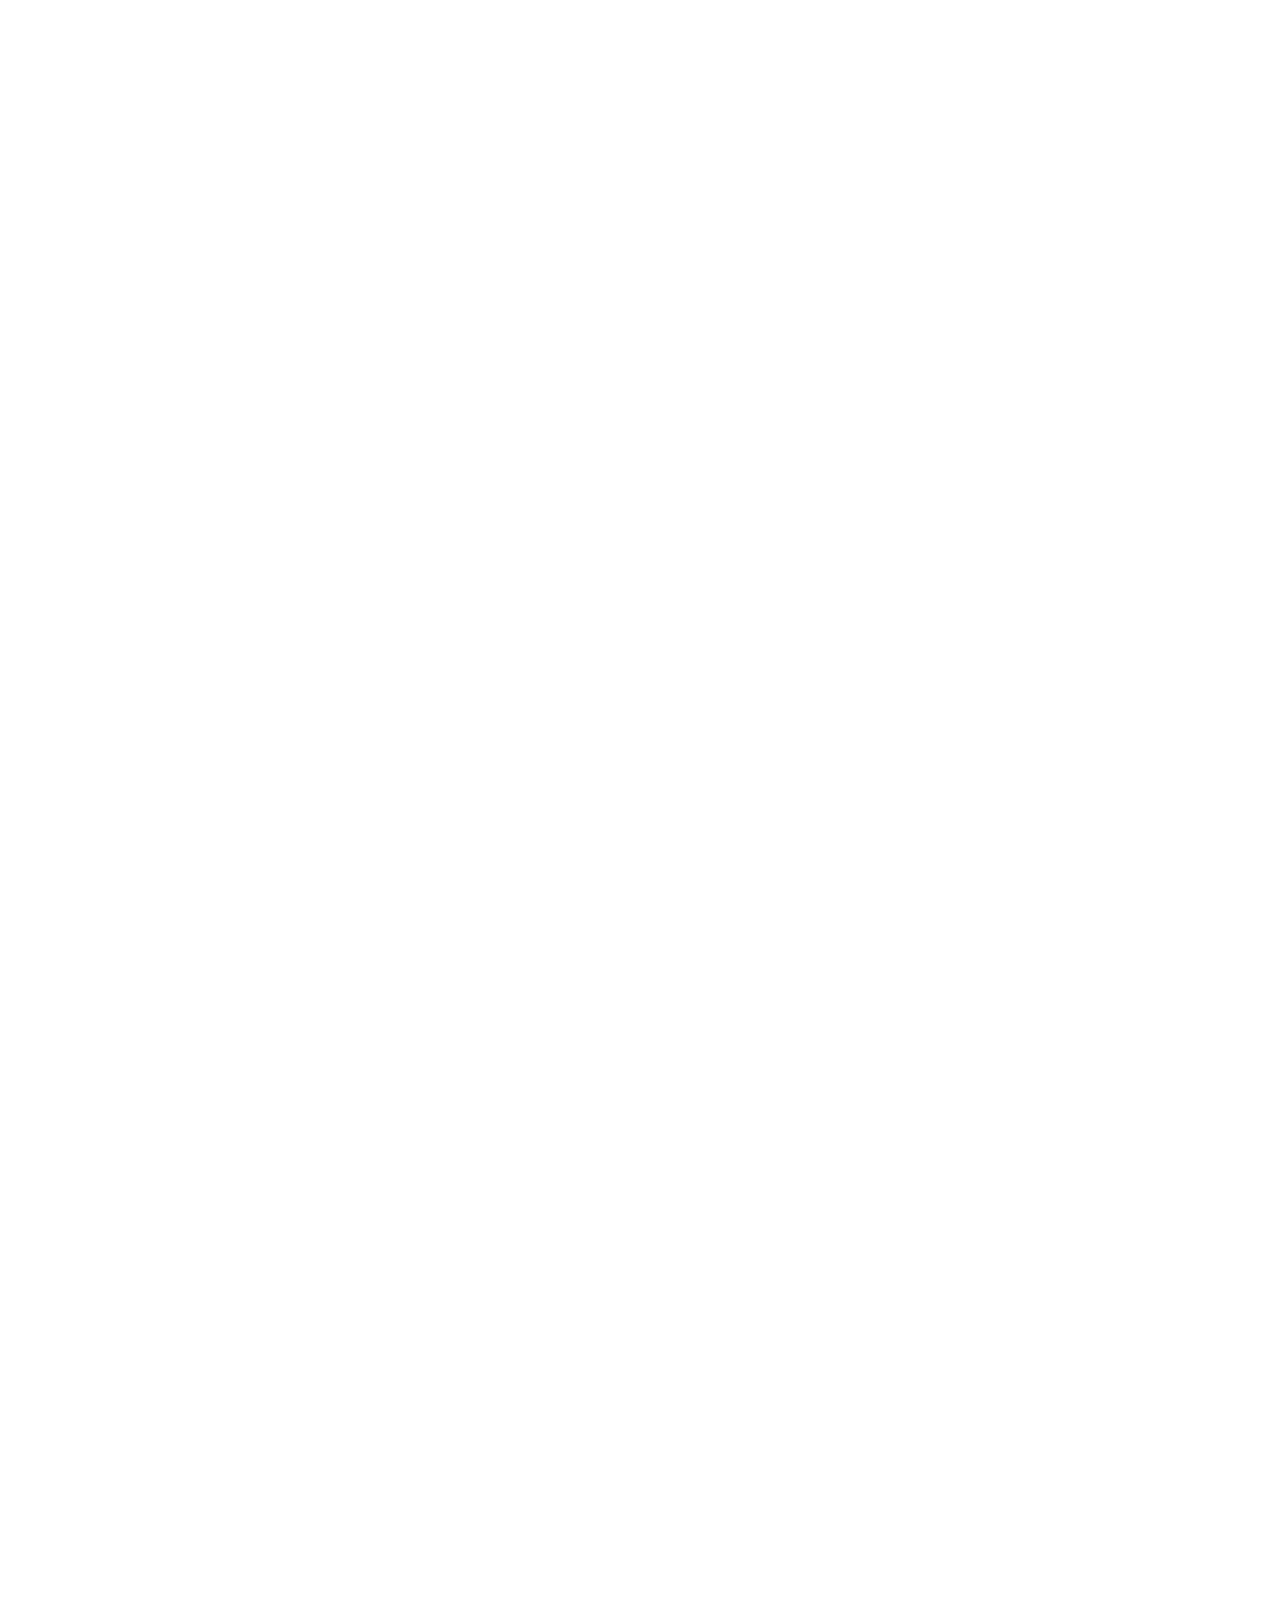
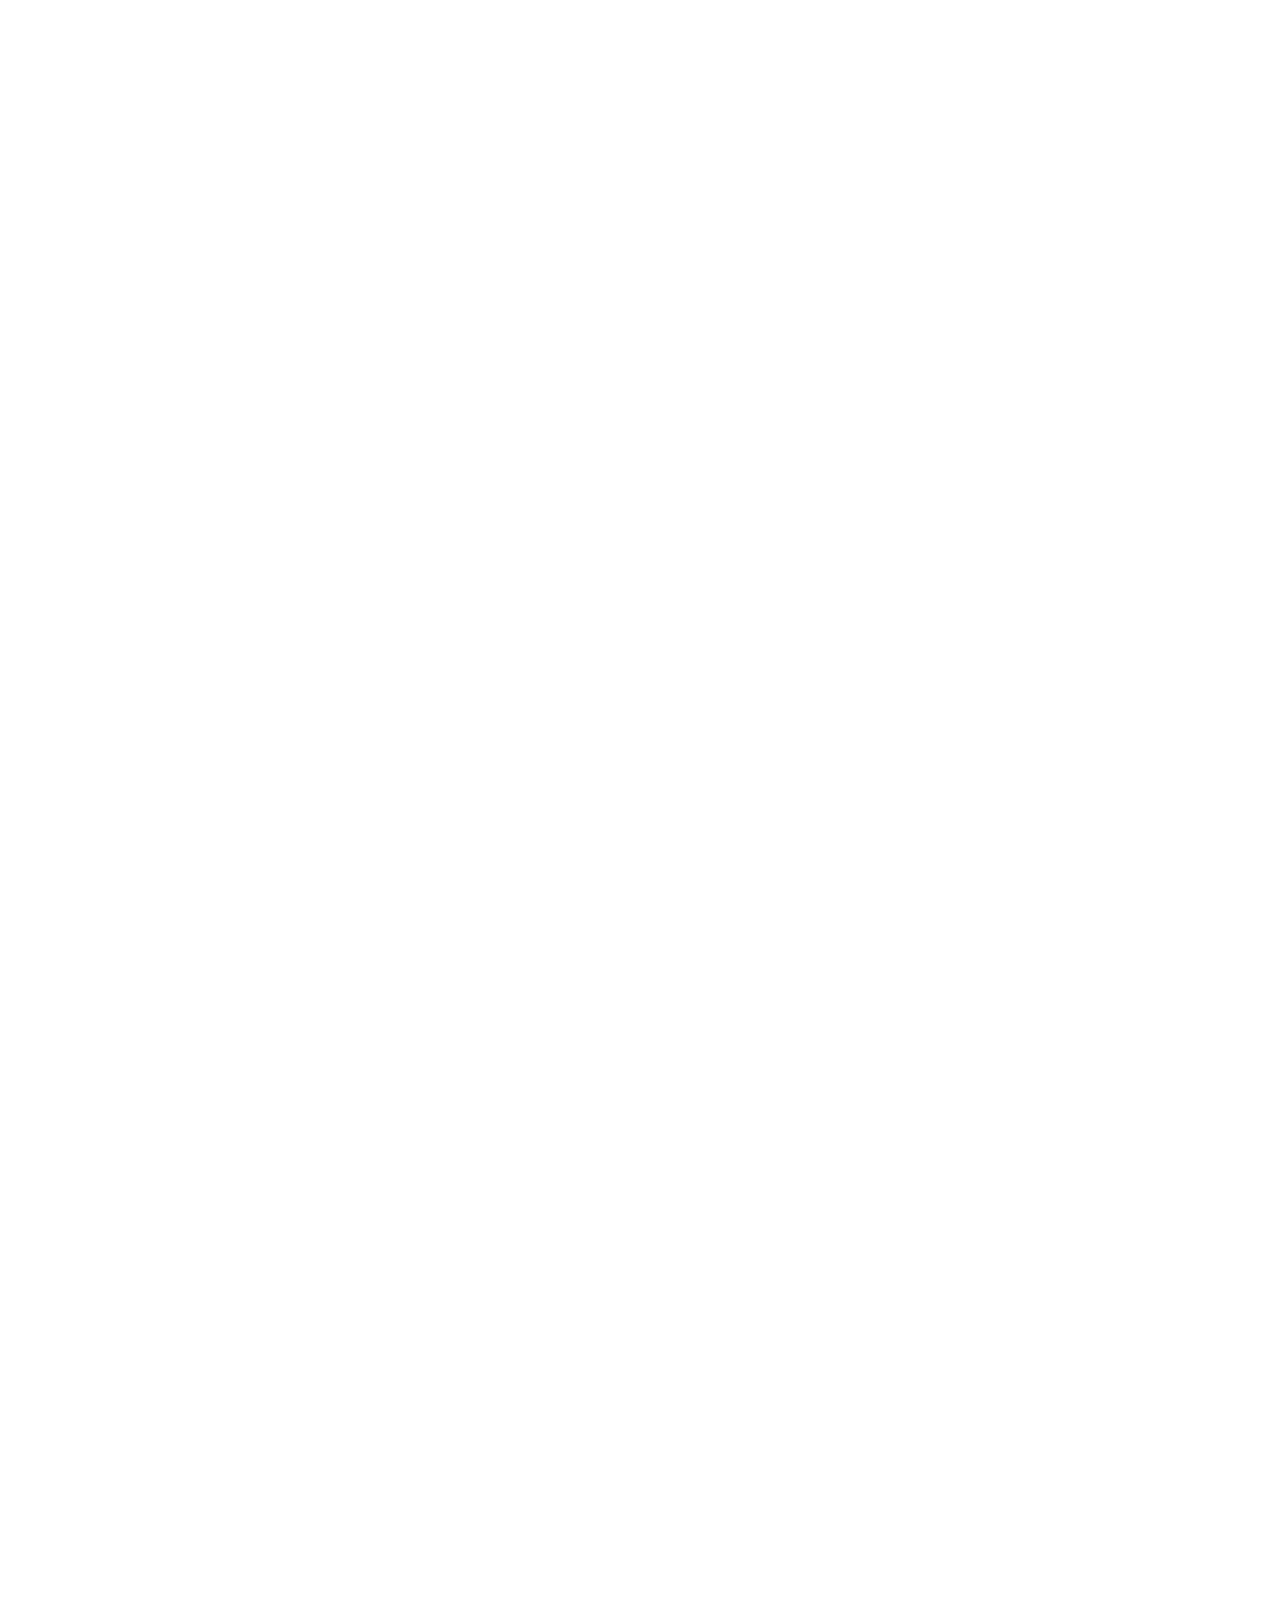
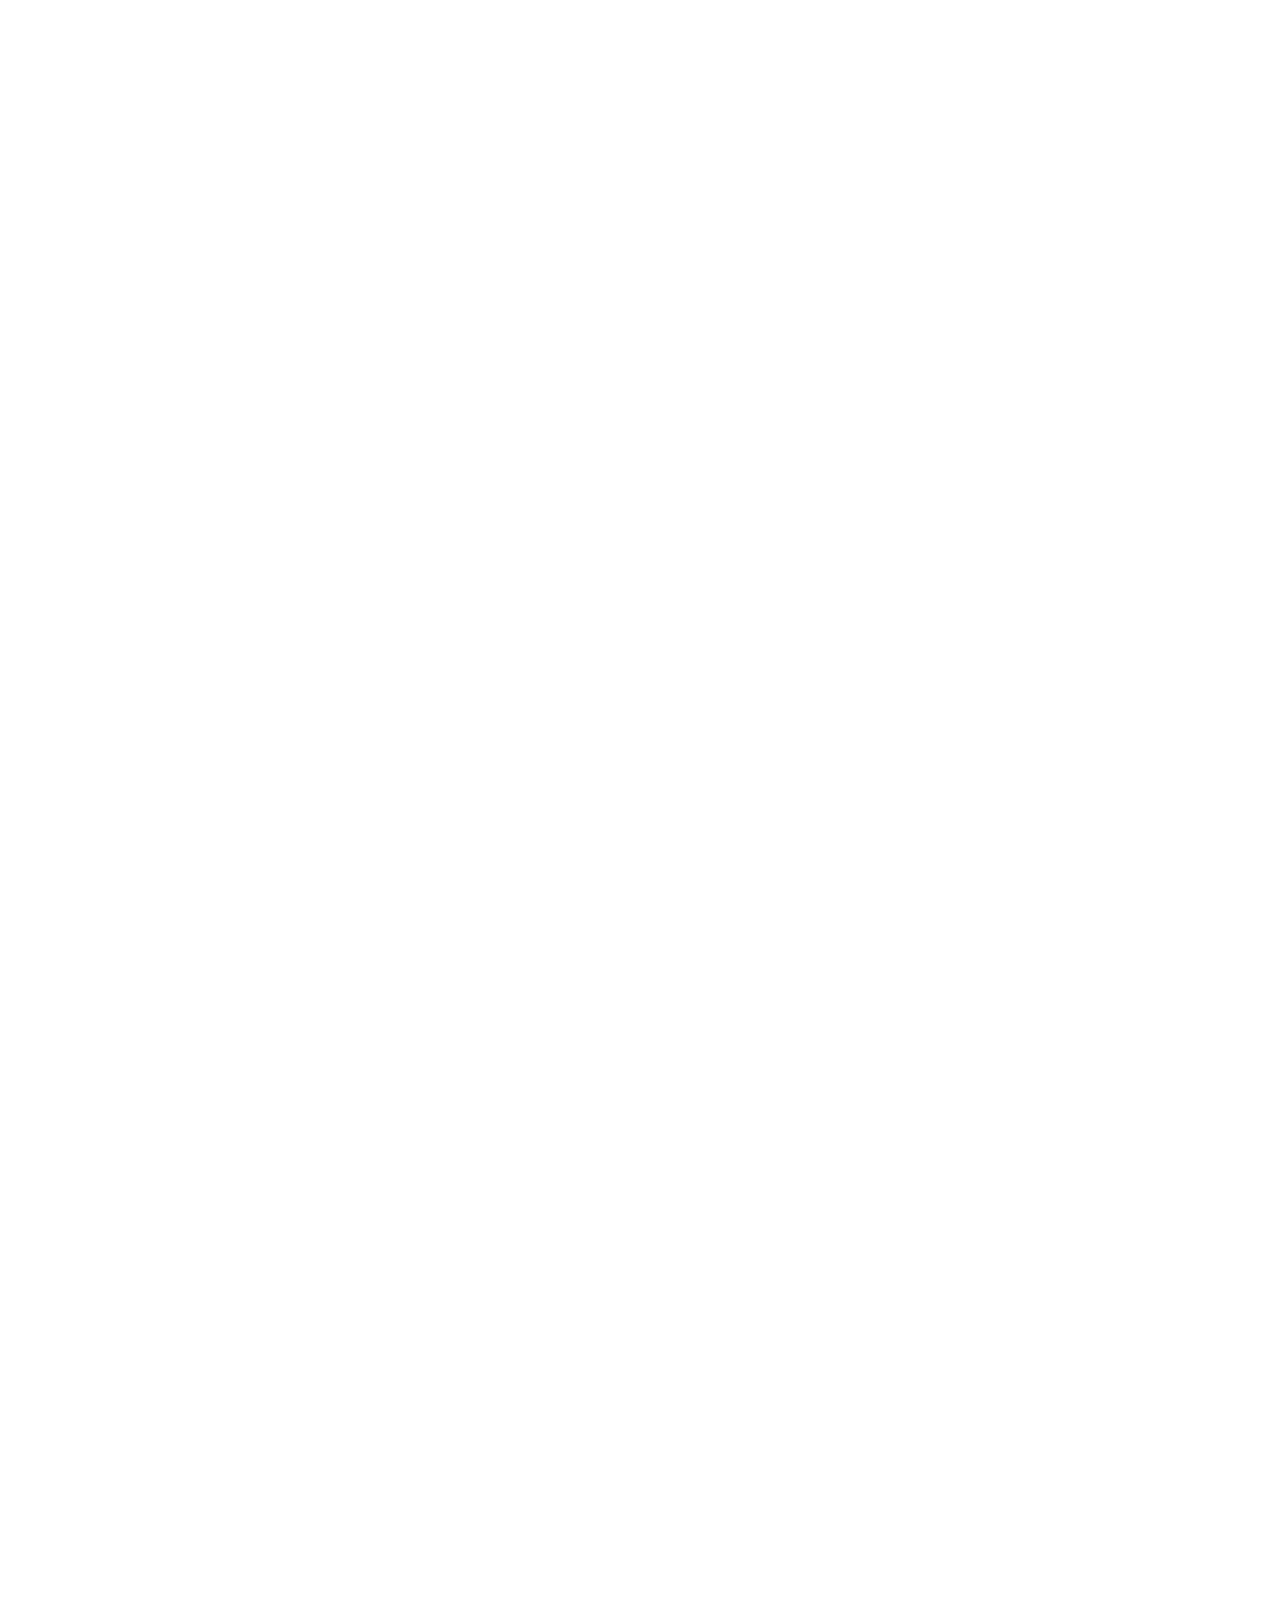
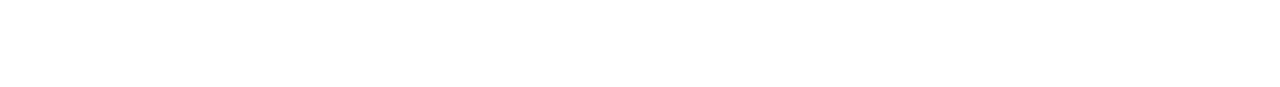
==== commit f79381b9: "Add files via upload" ====
--- a/index.html
+++ b/index.html
@@ -1,1869 +1,2375 @@
-<!DOCTYPE html>
-<html lang="ru">
-
-<head>
-    <meta charset="UTF-8">
-    <meta name="viewport" content="width=device-width, initial-scale=1.0">
-    <link rel="stylesheet" href="assets/css/normalize.css">
-    <link rel="stylesheet" href="assets/css/build/aos.css">
-    <link rel="stylesheet" href="assets/css/build/swiper.css">
-    <link rel="stylesheet" href="assets/css/build/fancybox.css">
-    <link rel="stylesheet" href="assets/css/style.css">
-    <script defer src="assets/js/build/mask.js"></script>
-    <script defer src="assets/js/build/aos.js"></script>
-    <script defer src="assets/js/build/swiper.js"></script>
-    <script defer src="assets/js/build/fancybox.js"></script>
-    <script defer src="assets/js/main.js"></script>
-    <title>Главная</title>
-</head>
-
-<body>
-    <div class="contraindications">
-        <div class="contraindications__container container">
-            <p class="contraindications__text">
-                Имеются противопоказания, необходимо проконсультироваться со специалистом.&nbsp;<span
-                    class="contraindications__decor">18+</span>
-            </p>
-        </div>
-    </div>
-    <header class="header">
-        <div class="header__top">
-            <div class="header__top-container container">
-                <div class="header__top-item">
-                    <a href="/" class="header__logo logo">
-                        <picture class="logo__picture">
-                            <img src="assets/img/logo.svg" alt="" class="logo__img">
-                        </picture>
-                    </a>
-                    <div class="header__top-item-wrapper">
-                        <button class="header__address popup-btn" data-path="city">
-                            <svg class="header__address-icon" width="21" height="25" viewBox="0 0 21 25" fill="none"
-                                xmlns="http://www.w3.org/2000/svg">
-                                <path
-                                    d="M6.9375 11.021C6.9375 11.968 7.31283 12.8761 7.98093 13.5457C8.64903 14.2153 9.55517 14.5915 10.5 14.5915C11.4448 14.5915 12.351 14.2153 13.0191 13.5457C13.6872 12.8761 14.0625 11.968 14.0625 11.021C14.0625 10.074 13.6872 9.16587 13.0191 8.49627C12.351 7.82667 11.4448 7.45049 10.5 7.45049C9.55517 7.45049 8.64903 7.82667 7.98093 8.49627C7.31283 9.16587 6.9375 10.074 6.9375 11.021Z"
-                                    stroke="#013BDD" stroke-width="2" stroke-linecap="round" stroke-linejoin="round" />
-                                <path
-                                    d="M17.2177 17.7538L12.1791 22.8037C11.7338 23.2495 11.1301 23.5 10.5006 23.5C9.87112 23.5 9.26739 23.2495 8.82206 22.8037L3.78232 17.7538C2.45377 16.4222 1.54903 14.7256 1.18251 12.8787C0.815988 11.0317 1.00415 9.11734 1.7232 7.37757C2.44224 5.6378 3.65988 4.1508 5.22214 3.1046C6.78439 2.0584 8.6211 1.5 10.5 1.5C12.3789 1.5 14.2156 2.0584 15.7779 3.1046C17.3401 4.1508 18.5578 5.6378 19.2768 7.37757C19.9959 9.11734 20.184 11.0317 19.8175 12.8787C19.451 14.7256 18.5462 16.4222 17.2177 17.7538Z"
-                                    stroke="#013BDD" stroke-width="2" stroke-linecap="round" stroke-linejoin="round" />
-                            </svg>
-                            <p class="header__address-text">
-                                Краснодар, улица Красная, 103
-                            </p>
-                        </button>
-                        <a href="tel:89282923058" class="header__phone-mobile">
-                            <svg width="21" height="21" viewBox="0 0 21 21" fill="none"
-                                xmlns="http://www.w3.org/2000/svg">
-                                <path
-                                    d="M3.23529 1H7.70588L9.94118 6.58824L7.14706 8.26471C8.34401 10.6917 10.3083 12.656 12.7353 13.8529L14.4118 11.0588L20 13.2941V17.7647C20 18.3575 19.7645 18.9261 19.3453 19.3453C18.9261 19.7645 18.3575 20 17.7647 20C13.4051 19.7351 9.29311 17.8837 6.20469 14.7953C3.11627 11.7069 1.26494 7.59494 1 3.23529C1 2.64246 1.2355 2.0739 1.6547 1.6547C2.0739 1.2355 2.64246 1 3.23529 1Z"
-                                    stroke="#1C63EE" stroke-width="2" stroke-linecap="round" stroke-linejoin="round" />
-                            </svg>
-                        </a>
-                        <button class="header__open-menu open-menu">
-                            <svg width="40" height="27" viewBox="0 0 40 27" fill="none"
-                                xmlns="http://www.w3.org/2000/svg">
-                                <rect width="40" height="5" rx="2.5" fill="#1C63EE" />
-                                <rect y="11" width="40" height="5" rx="2.5" fill="#1C63EE" />
-                                <rect y="22" width="30" height="5" rx="2.5" fill="#1C63EE" />
-                            </svg>
-                        </button>
-                    </div>
-                </div>
-                <div class="header__top-item">
-                    <div class="header__phones">
-                        <a href="tel:89282923058" class="header__phone">8 (928) 292-30-58</a>
-                        <a href="tel:89282923058" class="header__phone">8 (928) 292-30-58</a>
-                    </div>
-                    <ul class="header__socials socials">
-                        <li class="socials__item social">
-                            <a href="#" target="_blank" class="social__link">
-                                <svg width="37" height="41" viewBox="0 0 37 41" fill="none"
-                                    xmlns="http://www.w3.org/2000/svg">
-                                    <path
-                                        d="M18.5 0.5C8.26333 0.5 0 8.875 0 19.25C0 23.5 1.35667 27.5 3.94667 30.75L1.35667 38.75C1.23333 39.25 1.35667 39.75 1.72667 40.125C1.85 40.375 2.22 40.5 2.46667 40.5C2.59 40.5 2.83667 40.5 2.96 40.375L11.47 36.5C13.69 37.5 16.0333 38 18.5 38C28.7367 38 37 29.625 37 19.25C37 8.875 28.7367 0.5 18.5 0.5Z"
-                                        fill="#25D366" />
-                                    <path
-                                        d="M29.23 26.125C28.7367 27.625 26.8867 28.875 25.2833 29.125C24.9133 29.25 24.5433 29.25 24.05 29.25C23.0633 29.25 21.5833 29 18.9933 27.875C16.0333 26.625 13.0733 24 10.73 20.625V20.5C9.99 19.375 8.63333 17.25 8.63333 15C8.63333 12.25 9.99 10.875 10.4833 10.25C11.1 9.625 11.9633 9.25 12.95 9.25C13.1967 9.25 13.32 9.25 13.5667 9.25C14.43 9.25 15.0467 9.5 15.6633 10.75L16.1567 11.75C16.5267 12.75 17.02 13.875 17.1433 14C17.5133 14.75 17.5133 15.375 17.1433 16C17.02 16.375 16.7733 16.625 16.5267 16.875C16.4033 17.125 16.28 17.25 16.1567 17.25C16.0333 17.375 16.0333 17.375 15.91 17.5C16.28 18.125 17.02 19.25 18.0067 20.125C19.4867 21.5 20.5967 21.875 21.2133 22.125C21.46 21.875 21.7067 21.375 22.0767 21L22.2 20.75C22.8167 19.875 23.8033 19.625 24.79 20C25.2833 20.25 27.9967 21.5 27.9967 21.5L28.2433 21.625C28.6133 21.875 29.1067 22 29.3533 22.5C29.8467 23.625 29.4767 25.25 29.23 26.125Z"
-                                        fill="white" />
-                                </svg>
-                            </a>
-                        </li>
-                        <li class="socials__item social">
-                            <a href="#" target="_blank" class="social__link">
-                                <svg width="40" height="41" viewBox="0 0 40 41" fill="none"
-                                    xmlns="http://www.w3.org/2000/svg">
-                                    <path
-                                        d="M20 0.5C8.95422 0.5 0 9.45422 0 20.5C0 31.5458 8.95422 40.5 20 40.5C31.0458 40.5 40 31.5458 40 20.5C40 9.45422 31.0458 0.5 20 0.5Z"
-                                        fill="#40B3E0" />
-                                    <path
-                                        d="M29.7317 12.0048L26.1595 30.0153C26.1595 30.0153 25.6599 31.2643 24.286 30.6648L16.0426 24.3448L13.0451 22.8961L7.99916 21.1973C7.99916 21.1973 7.22478 20.9226 7.14978 20.3231C7.07494 19.7236 8.02416 19.3989 8.02416 19.3989L28.0829 11.5301C28.0829 11.5301 29.7317 10.8057 29.7317 12.0048Z"
-                                        fill="white" />
-                                    <path
-                                        d="M15.409 29.813C15.409 29.813 15.1684 29.7905 14.8686 28.8412C14.5689 27.892 13.0451 22.896 13.0451 22.896L25.1603 15.2023C25.1603 15.2023 25.8598 14.7776 25.8348 15.2023C25.8348 15.2023 25.9597 15.2771 25.585 15.6268C25.2103 15.9766 16.0676 24.1949 16.0676 24.1949"
-                                        fill="#D2E5F1" />
-                                    <path
-                                        d="M19.2034 26.768L15.9427 29.7408C15.9427 29.7408 15.6879 29.9343 15.409 29.813L16.0334 24.291"
-                                        fill="#B5CFE4" />
-                                </svg>
-                            </a>
-                        </li>
-                    </ul>
-                    <button class="header__btn btn popup-btn" data-path="form">
-                        Записаться на прием
-                    </button>
-                </div>
-            </div>
-        </div>
-        <div class="header__bottom">
-            <div class="header__bottom-container container">
-                <div class="header__navigation-close">
-                    <button class="header__navigation-close-btn close-menu">
-                        <svg width="20" height="20" viewBox="0 0 20 20" fill="none" xmlns="http://www.w3.org/2000/svg">
-                            <path d="M2 2L18 18M2 18L18 2" stroke="white" stroke-opacity="0.9" stroke-width="4"
-                                stroke-linecap="round" />
-                        </svg>
-                    </button>
-                </div>
-                <div class="header__navigation">
-                    <div class="header__navigation-wrapper">
-                        <button class="header__nav-btn">
-                            <span class="header__nav-btn-text">
-                                Услуги
-                            </span>
-                            <span class="header__nav-btn-decor">
-                                <span class="header__nav-btn-decor-line"></span>
-                            </span>
-                            <span class="header__nav-btn-arrow">
-                                <svg width="12" height="7" viewBox="0 0 12 7" fill="none"
-                                    xmlns="http://www.w3.org/2000/svg">
-                                    <path
-                                        d="M11.1414 0C11.8717 0 12.2531 0.862765 11.8125 1.42015L11.7474 1.49365L6.60443 6.74374C6.45683 6.8944 6.26045 6.9849 6.05214 6.99827C5.84383 7.01165 5.63789 6.94697 5.47297 6.81637L5.3924 6.74374L0.249434 1.49365L0.17829 1.4114L0.132003 1.34402L0.0857164 1.26002L0.0711445 1.22852L0.0480012 1.1699L0.020572 1.07539L0.0120002 1.02902L0.0034288 0.976517L0 0.926641L0 0.823389L0.0042859 0.772639L0.0120002 0.720138L0.020572 0.674637L0.0480012 0.580135L0.0711445 0.521509L0.131146 0.406007L0.186861 0.327255L0.249434 0.25638L0.330007 0.183753L0.396009 0.136503L0.478296 0.0892518L0.509154 0.0743763L0.566584 0.0507505L0.659157 0.0227504L0.704586 0.0140001L0.756016 0.00524971L0.804874 0.0017499L11.1414 0Z"
-                                        fill="white" fill-opacity="0.9" />
-                                </svg>
-                            </span>
-                        </button>
-                        <div class="header__navigation-dropdown">
-                            <ul class="header__navigation-content">
-                                <li class="header__navigation-content-item">
-                                    <button class="header__navigation-tab">
-                                        <span class="header__navigation-tab-icon" data-src="assets/img/icons/menu-1.svg"
-                                            style="-webkit-mask-image: url('assets/img/icons/menu-1.svg');mask-image: url('assets/img/icons/menu-1.svg');"></span>
-                                        <span class="header__navigation-tab-text">Вывод из запоя</span>
-                                        <img src="assets/img/icons/menu-mobile-arrow.svg" alt=""
-                                            aria-label="presentation" class="header__navigation-tab-arrow">
-                                    </button>
-                                    <ul class="header__navigation-list">
-                                        <li class="header__navigation-nav-item">
-                                            <a href="#" class="header__navigation-nav-link">
-                                                Вшивание ампулы
-                                            </a>
-                                        </li>
-                                        <li class="header__navigation-nav-item">
-                                            <a href="#" class="header__navigation-nav-link">
-                                                Кодирование Эспераль
-                                            </a>
-                                        </li>
-                                        <li class="header__navigation-nav-item">
-                                            <a href="#" class="header__navigation-nav-link">
-                                                Принудительное кодирование
-                                            </a>
-                                        </li>
-                                        <li class="header__navigation-nav-item">
-                                            <a href="#" class="header__navigation-nav-link">
-                                                Кодирование на дому
-                                            </a>
-                                        </li>
-                                        <li class="header__navigation-nav-item">
-                                            <a href="#" class="header__navigation-nav-link">
-                                                Кодирование уколом
-                                            </a>
-                                        </li>
-                                        <li class="header__navigation-nav-item">
-                                            <a href="#" class="header__navigation-nav-link">
-                                                Анонимное кодирование
-                                            </a>
-                                        </li>
-                                        <li class="header__navigation-nav-item">
-                                            <a href="#" class="header__navigation-nav-link">
-                                                Кодирование по методу Довженко
-                                            </a>
-                                        </li>
-                                        <li class="header__navigation-nav-item">
-                                            <a href="#" class="header__navigation-nav-link">
-                                                Кодирование гипнозом
-                                            </a>
-                                        </li>
-                                        <li class="header__navigation-nav-item">
-                                            <a href="#" class="header__navigation-nav-link">
-                                                Вшивание ампулы
-                                            </a>
-                                        </li>
-                                        <li class="header__navigation-nav-item">
-                                            <a href="#" class="header__navigation-nav-link">
-                                                Вшивание ампулы
-                                            </a>
-                                        </li>
-                                        <li class="header__navigation-nav-item">
-                                            <a href="#" class="header__navigation-nav-link">
-                                                Вшивание ампулы
-                                            </a>
-                                        </li>
-                                        <li class="header__navigation-nav-item">
-                                            <a href="#" class="header__navigation-nav-link">
-                                                Вшивание ампулы
-                                            </a>
-                                        </li>
-                                        <li class="header__navigation-nav-item">
-                                            <a href="#" class="header__navigation-nav-link">
-                                                Вшивание ампулы
-                                            </a>
-                                        </li>
-                                        <li class="header__navigation-nav-item">
-                                            <a href="#" class="header__navigation-nav-link">
-                                                Вшивание ампулы
-                                            </a>
-                                        </li>
-                                        <li class="header__navigation-nav-item">
-                                            <a href="#" class="header__navigation-nav-link">
-                                                Вшивание ампулы
-                                            </a>
-                                        </li>
-                                    </ul>
-                                </li>
-                                <li class="header__navigation-content-item">
-                                    <button class="header__navigation-tab">
-                                        <span class="header__navigation-tab-icon" data-src="assets/img/icons/menu-2.svg"
-                                            style="-webkit-mask-image: url('assets/img/icons/menu-2.svg');mask-image: url('assets/img/icons/menu-2.svg');"></span>
-                                        <span class="header__navigation-tab-text">Лечение алкоголизма</span>
-                                        <img src="assets/img/icons/menu-mobile-arrow.svg" alt=""
-                                            aria-label="presentation" class="header__navigation-tab-arrow">
-                                    </button>
-                                    <ul class="header__navigation-list">
-                                        <li class="header__navigation-nav-item">
-                                            <a href="#" class="header__navigation-nav-link">
-                                                Вшивание ампулы
-                                            </a>
-                                        </li>
-                                        <li class="header__navigation-nav-item">
-                                            <a href="#" class="header__navigation-nav-link">
-                                                Кодирование Эспераль
-                                            </a>
-                                        </li>
-                                        <li class="header__navigation-nav-item">
-                                            <a href="#" class="header__navigation-nav-link">
-                                                Принудительное кодирование
-                                            </a>
-                                        </li>
-                                        <li class="header__navigation-nav-item">
-                                            <a href="#" class="header__navigation-nav-link">
-                                                Кодирование на дому
-                                            </a>
-                                        </li>
-                                        <li class="header__navigation-nav-item">
-                                            <a href="#" class="header__navigation-nav-link">
-                                                Кодирование уколом
-                                            </a>
-                                        </li>
-                                        <li class="header__navigation-nav-item">
-                                            <a href="#" class="header__navigation-nav-link">
-                                                Анонимное кодирование
-                                            </a>
-                                        </li>
-                                        <li class="header__navigation-nav-item">
-                                            <a href="#" class="header__navigation-nav-link">
-                                                Кодирование по методу Довженко
-                                            </a>
-                                        </li>
-                                        <li class="header__navigation-nav-item">
-                                            <a href="#" class="header__navigation-nav-link">
-                                                Кодирование гипнозом
-                                            </a>
-                                        </li>
-                                        <li class="header__navigation-nav-item">
-                                            <a href="#" class="header__navigation-nav-link">
-                                                Вшивание ампулы
-                                            </a>
-                                        </li>
-                                        <li class="header__navigation-nav-item">
-                                            <a href="#" class="header__navigation-nav-link">
-                                                Вшивание ампулы
-                                            </a>
-                                        </li>
-                                        <li class="header__navigation-nav-item">
-                                            <a href="#" class="header__navigation-nav-link">
-                                                Вшивание ампулы
-                                            </a>
-                                        </li>
-                                        <li class="header__navigation-nav-item">
-                                            <a href="#" class="header__navigation-nav-link">
-                                                Вшивание ампулы
-                                            </a>
-                                        </li>
-                                        <li class="header__navigation-nav-item">
-                                            <a href="#" class="header__navigation-nav-link">
-                                                Вшивание ампулы
-                                            </a>
-                                        </li>
-                                        <li class="header__navigation-nav-item">
-                                            <a href="#" class="header__navigation-nav-link">
-                                                Вшивание ампулы
-                                            </a>
-                                        </li>
-                                        <li class="header__navigation-nav-item">
-                                            <a href="#" class="header__navigation-nav-link">
-                                                Вшивание ампулы
-                                            </a>
-                                        </li>
-                                        <li class="header__navigation-nav-item">
-                                            <a href="#" class="header__navigation-nav-link">
-                                                Вшивание ампулы
-                                            </a>
-                                        </li>
-                                        <li class="header__navigation-nav-item">
-                                            <a href="#" class="header__navigation-nav-link">
-                                                Кодирование Эспераль
-                                            </a>
-                                        </li>
-                                        <li class="header__navigation-nav-item">
-                                            <a href="#" class="header__navigation-nav-link">
-                                                Принудительное кодирование
-                                            </a>
-                                        </li>
-                                        <li class="header__navigation-nav-item">
-                                            <a href="#" class="header__navigation-nav-link">
-                                                Кодирование на дому
-                                            </a>
-                                        </li>
-                                        <li class="header__navigation-nav-item">
-                                            <a href="#" class="header__navigation-nav-link">
-                                                Кодирование уколом
-                                            </a>
-                                        </li>
-                                        <li class="header__navigation-nav-item">
-                                            <a href="#" class="header__navigation-nav-link">
-                                                Анонимное кодирование
-                                            </a>
-                                        </li>
-                                        <li class="header__navigation-nav-item">
-                                            <a href="#" class="header__navigation-nav-link">
-                                                Кодирование по методу Довженко
-                                            </a>
-                                        </li>
-                                        <li class="header__navigation-nav-item">
-                                            <a href="#" class="header__navigation-nav-link">
-                                                Кодирование гипнозом
-                                            </a>
-                                        </li>
-                                        <li class="header__navigation-nav-item">
-                                            <a href="#" class="header__navigation-nav-link">
-                                                Вшивание ампулы
-                                            </a>
-                                        </li>
-                                        <li class="header__navigation-nav-item">
-                                            <a href="#" class="header__navigation-nav-link">
-                                                Вшивание ампулы
-                                            </a>
-                                        </li>
-                                        <li class="header__navigation-nav-item">
-                                            <a href="#" class="header__navigation-nav-link">
-                                                Вшивание ампулы
-                                            </a>
-                                        </li>
-                                        <li class="header__navigation-nav-item">
-                                            <a href="#" class="header__navigation-nav-link">
-                                                Вшивание ампулы
-                                            </a>
-                                        </li>
-                                        <li class="header__navigation-nav-item">
-                                            <a href="#" class="header__navigation-nav-link">
-                                                Вшивание ампулы
-                                            </a>
-                                        </li>
-                                        <li class="header__navigation-nav-item">
-                                            <a href="#" class="header__navigation-nav-link">
-                                                Вшивание ампулы
-                                            </a>
-                                        </li>
-                                        <li class="header__navigation-nav-item">
-                                            <a href="#" class="header__navigation-nav-link">
-                                                Вшивание ампулы
-                                            </a>
-                                        </li>
-                                        <li class="header__navigation-nav-item">
-                                            <a href="#" class="header__navigation-nav-link">
-                                                Вшивание ампулы
-                                            </a>
-                                        </li>
-                                        <li class="header__navigation-nav-item">
-                                            <a href="#" class="header__navigation-nav-link">
-                                                Кодирование Эспераль
-                                            </a>
-                                        </li>
-                                        <li class="header__navigation-nav-item">
-                                            <a href="#" class="header__navigation-nav-link">
-                                                Принудительное кодирование
-                                            </a>
-                                        </li>
-                                        <li class="header__navigation-nav-item">
-                                            <a href="#" class="header__navigation-nav-link">
-                                                Кодирование на дому
-                                            </a>
-                                        </li>
-                                        <li class="header__navigation-nav-item">
-                                            <a href="#" class="header__navigation-nav-link">
-                                                Кодирование уколом
-                                            </a>
-                                        </li>
-                                        <li class="header__navigation-nav-item">
-                                            <a href="#" class="header__navigation-nav-link">
-                                                Анонимное кодирование
-                                            </a>
-                                        </li>
-                                        <li class="header__navigation-nav-item">
-                                            <a href="#" class="header__navigation-nav-link">
-                                                Кодирование по методу Довженко
-                                            </a>
-                                        </li>
-                                        <li class="header__navigation-nav-item">
-                                            <a href="#" class="header__navigation-nav-link">
-                                                Кодирование гипнозом
-                                            </a>
-                                        </li>
-                                        <li class="header__navigation-nav-item">
-                                            <a href="#" class="header__navigation-nav-link">
-                                                Вшивание ампулы
-                                            </a>
-                                        </li>
-                                        <li class="header__navigation-nav-item">
-                                            <a href="#" class="header__navigation-nav-link">
-                                                Вшивание ампулы
-                                            </a>
-                                        </li>
-                                        <li class="header__navigation-nav-item">
-                                            <a href="#" class="header__navigation-nav-link">
-                                                Вшивание ампулы
-                                            </a>
-                                        </li>
-                                        <li class="header__navigation-nav-item">
-                                            <a href="#" class="header__navigation-nav-link">
-                                                Вшивание ампулы
-                                            </a>
-                                        </li>
-                                        <li class="header__navigation-nav-item">
-                                            <a href="#" class="header__navigation-nav-link">
-                                                Вшивание ампулы
-                                            </a>
-                                        </li>
-                                        <li class="header__navigation-nav-item">
-                                            <a href="#" class="header__navigation-nav-link">
-                                                Вшивание ампулы
-                                            </a>
-                                        </li>
-                                        <li class="header__navigation-nav-item">
-                                            <a href="#" class="header__navigation-nav-link">
-                                                Вшивание ампулы
-                                            </a>
-                                        </li>
-                                        <li class="header__navigation-nav-item">
-                                            <a href="#" class="header__navigation-nav-link">
-                                                Вшивание ампулы
-                                            </a>
-                                        </li>
-                                        <li class="header__navigation-nav-item">
-                                            <a href="#" class="header__navigation-nav-link">
-                                                Кодирование Эспераль
-                                            </a>
-                                        </li>
-                                        <li class="header__navigation-nav-item">
-                                            <a href="#" class="header__navigation-nav-link">
-                                                Принудительное кодирование
-                                            </a>
-                                        </li>
-                                        <li class="header__navigation-nav-item">
-                                            <a href="#" class="header__navigation-nav-link">
-                                                Кодирование на дому
-                                            </a>
-                                        </li>
-                                        <li class="header__navigation-nav-item">
-                                            <a href="#" class="header__navigation-nav-link">
-                                                Кодирование уколом
-                                            </a>
-                                        </li>
-                                        <li class="header__navigation-nav-item">
-                                            <a href="#" class="header__navigation-nav-link">
-                                                Анонимное кодирование
-                                            </a>
-                                        </li>
-                                        <li class="header__navigation-nav-item">
-                                            <a href="#" class="header__navigation-nav-link">
-                                                Кодирование по методу Довженко
-                                            </a>
-                                        </li>
-                                        <li class="header__navigation-nav-item">
-                                            <a href="#" class="header__navigation-nav-link">
-                                                Кодирование гипнозом
-                                            </a>
-                                        </li>
-                                        <li class="header__navigation-nav-item">
-                                            <a href="#" class="header__navigation-nav-link">
-                                                Вшивание ампулы
-                                            </a>
-                                        </li>
-                                        <li class="header__navigation-nav-item">
-                                            <a href="#" class="header__navigation-nav-link">
-                                                Вшивание ампулы
-                                            </a>
-                                        </li>
-                                        <li class="header__navigation-nav-item">
-                                            <a href="#" class="header__navigation-nav-link">
-                                                Вшивание ампулы
-                                            </a>
-                                        </li>
-                                        <li class="header__navigation-nav-item">
-                                            <a href="#" class="header__navigation-nav-link">
-                                                Вшивание ампулы
-                                            </a>
-                                        </li>
-                                        <li class="header__navigation-nav-item">
-                                            <a href="#" class="header__navigation-nav-link">
-                                                Вшивание ампулы
-                                            </a>
-                                        </li>
-                                        <li class="header__navigation-nav-item">
-                                            <a href="#" class="header__navigation-nav-link">
-                                                Вшивание ампулы
-                                            </a>
-                                        </li>
-                                        <li class="header__navigation-nav-item">
-                                            <a href="#" class="header__navigation-nav-link">
-                                                Вшивание ампулы
-                                            </a>
-                                        </li>
-                                    </ul>
-                                </li>
-                                <li class="header__navigation-content-item">
-                                    <button class="header__navigation-tab">
-                                        <span class="header__navigation-tab-icon" data-src="assets/img/icons/menu-3.svg"
-                                            style="-webkit-mask-image: url('assets/img/icons/menu-3.svg');mask-image: url('assets/img/icons/menu-3.svg');"></span>
-                                        <span class="header__navigation-tab-text">Кодирование
-                                            от алкоголизма</span>
-                                        <img src="assets/img/icons/menu-mobile-arrow.svg" alt=""
-                                            aria-label="presentation" class="header__navigation-tab-arrow">
-                                    </button>
-                                    <ul class="header__navigation-list">
-                                        <li class="header__navigation-nav-item">
-                                            <a href="#" class="header__navigation-nav-link">
-                                                Вшивание ампулы
-                                            </a>
-                                        </li>
-                                        <li class="header__navigation-nav-item">
-                                            <a href="#" class="header__navigation-nav-link">
-                                                Кодирование Эспераль
-                                            </a>
-                                        </li>
-                                        <li class="header__navigation-nav-item">
-                                            <a href="#" class="header__navigation-nav-link">
-                                                Принудительное кодирование
-                                            </a>
-                                        </li>
-                                        <li class="header__navigation-nav-item">
-                                            <a href="#" class="header__navigation-nav-link">
-                                                Кодирование на дому
-                                            </a>
-                                        </li>
-                                        <li class="header__navigation-nav-item">
-                                            <a href="#" class="header__navigation-nav-link">
-                                                Кодирование уколом
-                                            </a>
-                                        </li>
-                                        <li class="header__navigation-nav-item">
-                                            <a href="#" class="header__navigation-nav-link">
-                                                Анонимное кодирование
-                                            </a>
-                                        </li>
-                                        <li class="header__navigation-nav-item">
-                                            <a href="#" class="header__navigation-nav-link">
-                                                Кодирование по методу Довженко
-                                            </a>
-                                        </li>
-                                        <li class="header__navigation-nav-item">
-                                            <a href="#" class="header__navigation-nav-link">
-                                                Кодирование гипнозом
-                                            </a>
-                                        </li>
-                                        <li class="header__navigation-nav-item">
-                                            <a href="#" class="header__navigation-nav-link">
-                                                Вшивание ампулы
-                                            </a>
-                                        </li>
-                                        <li class="header__navigation-nav-item">
-                                            <a href="#" class="header__navigation-nav-link">
-                                                Вшивание ампулы
-                                            </a>
-                                        </li>
-                                        <li class="header__navigation-nav-item">
-                                            <a href="#" class="header__navigation-nav-link">
-                                                Вшивание ампулы
-                                            </a>
-                                        </li>
-                                        <li class="header__navigation-nav-item">
-                                            <a href="#" class="header__navigation-nav-link">
-                                                Вшивание ампулы
-                                            </a>
-                                        </li>
-                                        <li class="header__navigation-nav-item">
-                                            <a href="#" class="header__navigation-nav-link">
-                                                Вшивание ампулы
-                                            </a>
-                                        </li>
-                                        <li class="header__navigation-nav-item">
-                                            <a href="#" class="header__navigation-nav-link">
-                                                Вшивание ампулы
-                                            </a>
-                                        </li>
-                                        <li class="header__navigation-nav-item">
-                                            <a href="#" class="header__navigation-nav-link">
-                                                Вшивание ампулы
-                                            </a>
-                                        </li>
-                                    </ul>
-                                </li>
-                                <li class="header__navigation-content-item">
-                                    <button class="header__navigation-tab">
-                                        <span class="header__navigation-tab-icon" data-src="assets/img/icons/menu-4.svg"
-                                            style="-webkit-mask-image: url('assets/img/icons/menu-4.svg');mask-image: url('assets/img/icons/menu-4.svg');"></span>
-                                        <span class="header__navigation-tab-text">Наркологическая помощь</span>
-                                        <img src="assets/img/icons/menu-mobile-arrow.svg" alt=""
-                                            aria-label="presentation" class="header__navigation-tab-arrow">
-                                    </button>
-                                    <ul class="header__navigation-list">
-                                        <li class="header__navigation-nav-item">
-                                            <a href="#" class="header__navigation-nav-link">
-                                                Вшивание ампулы
-                                            </a>
-                                        </li>
-                                        <li class="header__navigation-nav-item">
-                                            <a href="#" class="header__navigation-nav-link">
-                                                Кодирование Эспераль
-                                            </a>
-                                        </li>
-                                        <li class="header__navigation-nav-item">
-                                            <a href="#" class="header__navigation-nav-link">
-                                                Принудительное кодирование
-                                            </a>
-                                        </li>
-                                        <li class="header__navigation-nav-item">
-                                            <a href="#" class="header__navigation-nav-link">
-                                                Кодирование на дому
-                                            </a>
-                                        </li>
-                                        <li class="header__navigation-nav-item">
-                                            <a href="#" class="header__navigation-nav-link">
-                                                Кодирование уколом
-                                            </a>
-                                        </li>
-                                        <li class="header__navigation-nav-item">
-                                            <a href="#" class="header__navigation-nav-link">
-                                                Анонимное кодирование
-                                            </a>
-                                        </li>
-                                        <li class="header__navigation-nav-item">
-                                            <a href="#" class="header__navigation-nav-link">
-                                                Кодирование по методу Довженко
-                                            </a>
-                                        </li>
-                                        <li class="header__navigation-nav-item">
-                                            <a href="#" class="header__navigation-nav-link">
-                                                Кодирование гипнозом
-                                            </a>
-                                        </li>
-                                        <li class="header__navigation-nav-item">
-                                            <a href="#" class="header__navigation-nav-link">
-                                                Вшивание ампулы
-                                            </a>
-                                        </li>
-                                        <li class="header__navigation-nav-item">
-                                            <a href="#" class="header__navigation-nav-link">
-                                                Вшивание ампулы
-                                            </a>
-                                        </li>
-                                        <li class="header__navigation-nav-item">
-                                            <a href="#" class="header__navigation-nav-link">
-                                                Вшивание ампулы
-                                            </a>
-                                        </li>
-                                        <li class="header__navigation-nav-item">
-                                            <a href="#" class="header__navigation-nav-link">
-                                                Вшивание ампулы
-                                            </a>
-                                        </li>
-                                        <li class="header__navigation-nav-item">
-                                            <a href="#" class="header__navigation-nav-link">
-                                                Вшивание ампулы
-                                            </a>
-                                        </li>
-                                        <li class="header__navigation-nav-item">
-                                            <a href="#" class="header__navigation-nav-link">
-                                                Вшивание ампулы
-                                            </a>
-                                        </li>
-                                        <li class="header__navigation-nav-item">
-                                            <a href="#" class="header__navigation-nav-link">
-                                                Вшивание ампулы
-                                            </a>
-                                        </li>
-                                    </ul>
-                                </li>
-                                <li class="header__navigation-content-item">
-                                    <button class="header__navigation-tab">
-                                        <span class="header__navigation-tab-icon" data-src="assets/img/icons/menu-5.svg"
-                                            style="-webkit-mask-image: url('assets/img/icons/menu-5.svg');mask-image: url('assets/img/icons/menu-5.svg');"></span>
-                                        <span class="header__navigation-tab-text">Лечение наркомании</span>
-                                        <img src="assets/img/icons/menu-mobile-arrow.svg" alt=""
-                                            aria-label="presentation" class="header__navigation-tab-arrow">
-                                    </button>
-                                    <ul class="header__navigation-list">
-                                        <li class="header__navigation-nav-item">
-                                            <a href="#" class="header__navigation-nav-link">
-                                                Вшивание ампулы
-                                            </a>
-                                        </li>
-                                        <li class="header__navigation-nav-item">
-                                            <a href="#" class="header__navigation-nav-link">
-                                                Кодирование Эспераль
-                                            </a>
-                                        </li>
-                                        <li class="header__navigation-nav-item">
-                                            <a href="#" class="header__navigation-nav-link">
-                                                Принудительное кодирование
-                                            </a>
-                                        </li>
-                                        <li class="header__navigation-nav-item">
-                                            <a href="#" class="header__navigation-nav-link">
-                                                Кодирование на дому
-                                            </a>
-                                        </li>
-                                        <li class="header__navigation-nav-item">
-                                            <a href="#" class="header__navigation-nav-link">
-                                                Кодирование уколом
-                                            </a>
-                                        </li>
-                                        <li class="header__navigation-nav-item">
-                                            <a href="#" class="header__navigation-nav-link">
-                                                Анонимное кодирование
-                                            </a>
-                                        </li>
-                                        <li class="header__navigation-nav-item">
-                                            <a href="#" class="header__navigation-nav-link">
-                                                Кодирование по методу Довженко
-                                            </a>
-                                        </li>
-                                        <li class="header__navigation-nav-item">
-                                            <a href="#" class="header__navigation-nav-link">
-                                                Кодирование гипнозом
-                                            </a>
-                                        </li>
-                                        <li class="header__navigation-nav-item">
-                                            <a href="#" class="header__navigation-nav-link">
-                                                Вшивание ампулы
-                                            </a>
-                                        </li>
-                                        <li class="header__navigation-nav-item">
-                                            <a href="#" class="header__navigation-nav-link">
-                                                Вшивание ампулы
-                                            </a>
-                                        </li>
-                                        <li class="header__navigation-nav-item">
-                                            <a href="#" class="header__navigation-nav-link">
-                                                Вшивание ампулы
-                                            </a>
-                                        </li>
-                                        <li class="header__navigation-nav-item">
-                                            <a href="#" class="header__navigation-nav-link">
-                                                Вшивание ампулы
-                                            </a>
-                                        </li>
-                                        <li class="header__navigation-nav-item">
-                                            <a href="#" class="header__navigation-nav-link">
-                                                Вшивание ампулы
-                                            </a>
-                                        </li>
-                                        <li class="header__navigation-nav-item">
-                                            <a href="#" class="header__navigation-nav-link">
-                                                Вшивание ампулы
-                                            </a>
-                                        </li>
-                                        <li class="header__navigation-nav-item">
-                                            <a href="#" class="header__navigation-nav-link">
-                                                Вшивание ампулы
-                                            </a>
-                                        </li>
-                                    </ul>
-                                </li>
-                                <li class="header__navigation-content-item">
-                                    <button class="header__navigation-tab">
-                                        <span class="header__navigation-tab-icon" data-src="assets/img/icons/menu-6.svg"
-                                            style="-webkit-mask-image: url('assets/img/icons/menu-6.svg');mask-image: url('assets/img/icons/menu-6.svg');"></span>
-                                        <span class="header__navigation-tab-text">Реабилитационный центр</span>
-                                        <img src="assets/img/icons/menu-mobile-arrow.svg" alt=""
-                                            aria-label="presentation" class="header__navigation-tab-arrow">
-                                    </button>
-                                    <ul class="header__navigation-list">
-                                        <li class="header__navigation-nav-item">
-                                            <a href="#" class="header__navigation-nav-link">
-                                                Вшивание ампулы
-                                            </a>
-                                        </li>
-                                        <li class="header__navigation-nav-item">
-                                            <a href="#" class="header__navigation-nav-link">
-                                                Кодирование Эспераль
-                                            </a>
-                                        </li>
-                                        <li class="header__navigation-nav-item">
-                                            <a href="#" class="header__navigation-nav-link">
-                                                Принудительное кодирование
-                                            </a>
-                                        </li>
-                                        <li class="header__navigation-nav-item">
-                                            <a href="#" class="header__navigation-nav-link">
-                                                Кодирование на дому
-                                            </a>
-                                        </li>
-                                        <li class="header__navigation-nav-item">
-                                            <a href="#" class="header__navigation-nav-link">
-                                                Кодирование уколом
-                                            </a>
-                                        </li>
-                                        <li class="header__navigation-nav-item">
-                                            <a href="#" class="header__navigation-nav-link">
-                                                Анонимное кодирование
-                                            </a>
-                                        </li>
-                                        <li class="header__navigation-nav-item">
-                                            <a href="#" class="header__navigation-nav-link">
-                                                Кодирование по методу Довженко
-                                            </a>
-                                        </li>
-                                        <li class="header__navigation-nav-item">
-                                            <a href="#" class="header__navigation-nav-link">
-                                                Кодирование гипнозом
-                                            </a>
-                                        </li>
-                                        <li class="header__navigation-nav-item">
-                                            <a href="#" class="header__navigation-nav-link">
-                                                Вшивание ампулы
-                                            </a>
-                                        </li>
-                                        <li class="header__navigation-nav-item">
-                                            <a href="#" class="header__navigation-nav-link">
-                                                Вшивание ампулы
-                                            </a>
-                                        </li>
-                                        <li class="header__navigation-nav-item">
-                                            <a href="#" class="header__navigation-nav-link">
-                                                Вшивание ампулы
-                                            </a>
-                                        </li>
-                                        <li class="header__navigation-nav-item">
-                                            <a href="#" class="header__navigation-nav-link">
-                                                Вшивание ампулы
-                                            </a>
-                                        </li>
-                                        <li class="header__navigation-nav-item">
-                                            <a href="#" class="header__navigation-nav-link">
-                                                Вшивание ампулы
-                                            </a>
-                                        </li>
-                                        <li class="header__navigation-nav-item">
-                                            <a href="#" class="header__navigation-nav-link">
-                                                Вшивание ампулы
-                                            </a>
-                                        </li>
-                                        <li class="header__navigation-nav-item">
-                                            <a href="#" class="header__navigation-nav-link">
-                                                Вшивание ампулы
-                                            </a>
-                                        </li>
-                                    </ul>
-                                </li>
-                            </ul>
-                        </div>
-                    </div>
-                    <form action="/search/" method="post" class="header__search">
-                        <label class="header__search-item">
-                            <input name="s" type="text" class="header__search-input" placeholder="Поиск">
-                        </label>
-                        <button type="submit" class="header__search-btn"></button>
-                    </form>
-                </div>
-                <nav class="header__menu menu">
-                    <ul class="menu__list">
-                        <li class="menu__item">
-                            <a href="#" class="menu__link">
-                                Цены
-                            </a>
-                        </li>
-                        <li class="menu__item">
-                            <a href="#" class="menu__link">
-                                Документы
-                            </a>
-                        </li>
-                        <li class="menu__item">
-                            <a href="#" class="menu__link">
-                                Отзывы
-                            </a>
-                        </li>
-                        <li class="menu__item">
-                            <a href="#" class="menu__link">
-                                Вопросы
-                            </a>
-                        </li>
-                        <li class="menu__item">
-                            <a href="#" class="menu__link">
-                                Акции
-                            </a>
-                        </li>
-                        <li class="menu__item">
-                            <a href="#" class="menu__link">
-                                Врачи
-                            </a>
-                        </li>
-                        <li class="menu__item">
-                            <a href="#" class="menu__link">
-                                Статьи
-                            </a>
-                        </li>
-                        <li class="menu__item">
-                            <a href="#" class="menu__link">
-                                Контакты
-                            </a>
-                        </li>
-                    </ul>
-                </nav>
-                <div class="header__bottom-mobile">
-                    <button class="header__mobile-btn btn popup-btn" data-path="form">
-                        Записаться на прием
-                    </button>
-                    <div class="header__mobile-wrapper">
-                        <div class="header__mobile-connection">
-                            <button class="header__mobile-address popup-btn" data-path="city">
-                                <svg class="header__mobile-address-icon" width="18" height="21" viewBox="0 0 18 21"
-                                    fill="none" xmlns="http://www.w3.org/2000/svg">
-                                    <path
-                                        d="M6 9.28991C6 10.0647 6.31607 10.8077 6.87868 11.3556C7.44129 11.9034 8.20435 12.2112 9 12.2112C9.79565 12.2112 10.5587 11.9034 11.1213 11.3556C11.6839 10.8077 12 10.0647 12 9.28991C12 8.51513 11.6839 7.77208 11.1213 7.22422C10.5587 6.67637 9.79565 6.36859 9 6.36859C8.20435 6.36859 7.44129 6.67637 6.87868 7.22422C6.31607 7.77208 6 8.51513 6 9.28991Z"
-                                        stroke="white" stroke-opacity="0.9" stroke-width="2" stroke-linecap="round"
-                                        stroke-linejoin="round" />
-                                    <path
-                                        d="M14.657 14.7985L10.414 18.9303C10.039 19.2951 9.53058 19.5 9.0005 19.5C8.47042 19.5 7.96201 19.2951 7.587 18.9303L3.343 14.7985C2.22422 13.7091 1.46234 12.321 1.15369 10.8098C0.845043 9.2987 1.00349 7.73237 1.60901 6.30892C2.21452 4.88547 3.2399 3.66884 4.55548 2.81286C5.87107 1.95688 7.41777 1.5 9 1.5C10.5822 1.5 12.1289 1.95688 13.4445 2.81286C14.7601 3.66884 15.7855 4.88547 16.391 6.30892C16.9965 7.73237 17.155 9.2987 16.8463 10.8098C16.5377 12.321 15.7758 13.7091 14.657 14.7985Z"
-                                        stroke="white" stroke-opacity="0.9" stroke-width="2" stroke-linecap="round"
-                                        stroke-linejoin="round" />
-                                </svg>
-                                <span class="header__mobile-address-text">
-                                    Краснодар
-                                </span>
-                            </button>
-                            <div class="header__mobile-phones">
-                                <a href="tel:89282923058" class="header__mobile-phone">8 (928) 292-30-58</a>
-                                <a href="tel:89282923058" class="header__mobile-phone">8 (928) 292-30-58</a>
-                            </div>
-                        </div>
-                        <ul class="header__mobile-socials socials">
-                            <li class="socials__item social">
-                                <a href="#" target="_blank" class="social__link">
-                                    <svg width="37" height="41" viewBox="0 0 37 41" fill="none"
-                                        xmlns="http://www.w3.org/2000/svg">
-                                        <path
-                                            d="M18.5 0.5C8.26333 0.5 0 8.875 0 19.25C0 23.5 1.35667 27.5 3.94667 30.75L1.35667 38.75C1.23333 39.25 1.35667 39.75 1.72667 40.125C1.85 40.375 2.22 40.5 2.46667 40.5C2.59 40.5 2.83667 40.5 2.96 40.375L11.47 36.5C13.69 37.5 16.0333 38 18.5 38C28.7367 38 37 29.625 37 19.25C37 8.875 28.7367 0.5 18.5 0.5Z"
-                                            fill="#25D366" />
-                                        <path
-                                            d="M29.23 26.125C28.7367 27.625 26.8867 28.875 25.2833 29.125C24.9133 29.25 24.5433 29.25 24.05 29.25C23.0633 29.25 21.5833 29 18.9933 27.875C16.0333 26.625 13.0733 24 10.73 20.625V20.5C9.99 19.375 8.63333 17.25 8.63333 15C8.63333 12.25 9.99 10.875 10.4833 10.25C11.1 9.625 11.9633 9.25 12.95 9.25C13.1967 9.25 13.32 9.25 13.5667 9.25C14.43 9.25 15.0467 9.5 15.6633 10.75L16.1567 11.75C16.5267 12.75 17.02 13.875 17.1433 14C17.5133 14.75 17.5133 15.375 17.1433 16C17.02 16.375 16.7733 16.625 16.5267 16.875C16.4033 17.125 16.28 17.25 16.1567 17.25C16.0333 17.375 16.0333 17.375 15.91 17.5C16.28 18.125 17.02 19.25 18.0067 20.125C19.4867 21.5 20.5967 21.875 21.2133 22.125C21.46 21.875 21.7067 21.375 22.0767 21L22.2 20.75C22.8167 19.875 23.8033 19.625 24.79 20C25.2833 20.25 27.9967 21.5 27.9967 21.5L28.2433 21.625C28.6133 21.875 29.1067 22 29.3533 22.5C29.8467 23.625 29.4767 25.25 29.23 26.125Z"
-                                            fill="white" />
-                                    </svg>
-                                </a>
-                            </li>
-                            <li class="socials__item social">
-                                <a href="#" target="_blank" class="social__link">
-                                    <svg width="40" height="41" viewBox="0 0 40 41" fill="none"
-                                        xmlns="http://www.w3.org/2000/svg">
-                                        <path
-                                            d="M20 0.5C8.95422 0.5 0 9.45422 0 20.5C0 31.5458 8.95422 40.5 20 40.5C31.0458 40.5 40 31.5458 40 20.5C40 9.45422 31.0458 0.5 20 0.5Z"
-                                            fill="#40B3E0" />
-                                        <path
-                                            d="M29.7317 12.0048L26.1595 30.0153C26.1595 30.0153 25.6599 31.2643 24.286 30.6648L16.0426 24.3448L13.0451 22.8961L7.99916 21.1973C7.99916 21.1973 7.22478 20.9226 7.14978 20.3231C7.07494 19.7236 8.02416 19.3989 8.02416 19.3989L28.0829 11.5301C28.0829 11.5301 29.7317 10.8057 29.7317 12.0048Z"
-                                            fill="white" />
-                                        <path
-                                            d="M15.409 29.813C15.409 29.813 15.1684 29.7905 14.8686 28.8412C14.5689 27.892 13.0451 22.896 13.0451 22.896L25.1603 15.2023C25.1603 15.2023 25.8598 14.7776 25.8348 15.2023C25.8348 15.2023 25.9597 15.2771 25.585 15.6268C25.2103 15.9766 16.0676 24.1949 16.0676 24.1949"
-                                            fill="#D2E5F1" />
-                                        <path
-                                            d="M19.2034 26.768L15.9427 29.7408C15.9427 29.7408 15.6879 29.9343 15.409 29.813L16.0334 24.291"
-                                            fill="#B5CFE4" />
-                                    </svg>
-                                </a>
-                            </li>
-                        </ul>
-                    </div>
-                </div>
-            </div>
-        </div>
-    </header>
-    <main class="main">
-        <section class="promo section-offset">
-            <div class="promo__container container">
-                <h1 class="promo__title page-title page-title_center">
-                    Наркологическая клиника Евро-Клиник
-                </h1>
-                <p class="promo__descr">
-                    Поможем справиться с тягой к алкоголю и наркотикам. Обратившись за помощью, вы получите первичную
-                    онлайн-консультацию и психологическую поддержку
-                </p>
-                <div class="promo__services">
-                    <a href="#" class="promo__service">
-                        Вывод из запоя на дому
-                    </a>
-                    <a href="#" class="promo__service">
-                        Лечение алкоголизма на дому
-                    </a>
-                    <a href="#" class="promo__service">
-                        Нарколог на дом
-                    </a>
-                    <a href="#" class="promo__service">
-                        Лечение наркомании
-                    </a>
-                    <a href="#" class="promo__service">
-                        Принудительное кодирование
-                    </a>
-                    <a href="#" class="promo__service">
-                        Психиатрия
-                    </a>
-                </div>
-                <div class="promo__advantages">
-                    <p class="promo__advantage">
-                        Сертифицированные лекарственные средства
-                    </p>
-                    <p class="promo__advantage">
-                        Больше 15 лет спасаем жизни
-                    </p>
-                    <p class="promo__advantage">
-                        Гарантируем сохранение анонимности
-                    </p>
-                    <p class="promo__advantage">
-                        Оплата услуг любым удобным способом
-                    </p>
-                    <p class="promo__advantage">
-                        Лечим все виды зависимостей
-                    </p>
-                    <p class="promo__advantage">
-                        Помогаем круглосуточно
-                    </p>
-                </div>
-            </div>
-        </section>
-        <section class="prices" data-aos="fade-up" data-aos-duration="600">
-            <div class="prices__container container">
-                <h2 class="prices__title section-title">
-                    Стоимость услуг
-                </h2>
-                <div class="prices__wrapper">
-                    <div class="prices__item price" data-aos="fade-up" data-aos-duration="600">
-                        <div class="price__info">
-                            <p class="price__title">
-                                Снятие симптомов похмелья и запоя
-                            </p>
-                            <p class="price__text">
-                                Ясность нашей позиции очевидна: постоянное информационно-пропагандистское обеспечение
-                                нашей деятельности требует от нас анализа первоочередных требований. Таким образом,
-                                постоянный количественный рост и сфера нашей активности предоставляет широкие
-                                возможности для глубокомысленных рассуждений!
-                            </p>
-                        </div>
-                        <div class="price__send">
-                            <p class="price__num">
-                                от 2900₽
-                            </p>
-                            <button class="price__btn btn popup-btn" data-path="form"
-                                data-title="Снятие симптомов похмелья и запоя">
-                                Заказать
-                            </button>
-                        </div>
-                    </div>
-                    <div class="prices__item price" data-aos="fade-up" data-aos-duration="600">
-                        <div class="price__info">
-                            <p class="price__title">
-                                Снятие симптомов похмелья и запоя
-                            </p>
-                            <p class="price__text">
-                                Ясность нашей позиции очевидна: постоянное информационно-пропагандистское обеспечение
-                                нашей деятельности требует от нас анализа первоочередных требований. Таким образом,
-                                постоянный количественный рост и сфера нашей активности предоставляет широкие
-                                возможности для глубокомысленных рассуждений!
-                            </p>
-                        </div>
-                        <div class="price__send">
-                            <p class="price__num">
-                                от 2900₽
-                            </p>
-                            <button class="price__btn btn popup-btn" data-path="form"
-                                data-title="Снятие симптомов похмелья и запоя">
-                                Заказать
-                            </button>
-                        </div>
-                    </div>
-                    <div class="prices__item price" data-aos="fade-up" data-aos-duration="600">
-                        <div class="price__info">
-                            <p class="price__title">
-                                Снятие симптомов похмелья и запоя
-                            </p>
-                            <p class="price__text">
-                                Ясность нашей позиции очевидна: постоянное информационно-пропагандистское обеспечение
-                                нашей деятельности требует от нас анализа первоочередных требований. Таким образом,
-                                постоянный количественный рост и сфера нашей активности предоставляет широкие
-                                возможности для глубокомысленных рассуждений!
-                            </p>
-                        </div>
-                        <div class="price__send">
-                            <p class="price__num">
-                                от 2900₽
-                            </p>
-                            <button class="price__btn btn popup-btn" data-path="form"
-                                data-title="Снятие симптомов похмелья и запоя">
-                                Заказать
-                            </button>
-                        </div>
-                    </div>
-                    <div class="prices__item price" data-aos="fade-up" data-aos-duration="600">
-                        <div class="price__info">
-                            <p class="price__title">
-                                Снятие симптомов похмелья и запоя
-                            </p>
-                            <p class="price__text">
-                                Ясность нашей позиции очевидна: постоянное информационно-пропагандистское обеспечение
-                                нашей деятельности требует от нас анализа первоочередных требований. Таким образом,
-                                постоянный количественный рост и сфера нашей активности предоставляет широкие
-                                возможности для глубокомысленных рассуждений!
-                            </p>
-                        </div>
-                        <div class="price__send">
-                            <p class="price__num">
-                                от 2900₽
-                            </p>
-                            <button class="price__btn btn popup-btn" data-path="form"
-                                data-title="Снятие симптомов похмелья и запоя">
-                                Заказать
-                            </button>
-                        </div>
-                    </div>
-                    <div class="prices__item price" data-aos="fade-up" data-aos-duration="600">
-                        <div class="price__info">
-                            <p class="price__title">
-                                Снятие симптомов похмелья и запоя
-                            </p>
-                            <p class="price__text">
-                                Ясность нашей позиции очевидна: постоянное информационно-пропагандистское обеспечение
-                                нашей деятельности требует от нас анализа первоочередных требований. Таким образом,
-                                постоянный количественный рост и сфера нашей активности предоставляет широкие
-                                возможности для глубокомысленных рассуждений!
-                            </p>
-                        </div>
-                        <div class="price__send">
-                            <p class="price__num">
-                                от 2900₽
-                            </p>
-                            <button class="price__btn btn popup-btn" data-path="form"
-                                data-title="Снятие симптомов похмелья и запоя">
-                                Заказать
-                            </button>
-                        </div>
-                    </div>
-                    <div class="prices__item price" data-aos="fade-up" data-aos-duration="600">
-                        <div class="price__info">
-                            <p class="price__title">
-                                Снятие симптомов похмелья и запоя
-                            </p>
-                            <p class="price__text">
-                                Ясность нашей позиции очевидна: постоянное информационно-пропагандистское обеспечение
-                                нашей деятельности требует от нас анализа первоочередных требований. Таким образом,
-                                постоянный количественный рост и сфера нашей активности предоставляет широкие
-                                возможности для глубокомысленных рассуждений!
-                            </p>
-                        </div>
-                        <div class="price__send">
-                            <p class="price__num">
-                                от 2900₽
-                            </p>
-                            <button class="price__btn btn popup-btn" data-path="form"
-                                data-title="Снятие симптомов похмелья и запоя">
-                                Заказать
-                            </button>
-                        </div>
-                    </div>
-                </div>
-            </div>
-        </section>
-        <div class="consultation section-offset" data-aos="fade-up" data-aos-duration="600">
-            <div class="consultation__container container">
-                <div class="consultation__wrapper">
-                    <p class="consultation__title">
-                        Обратиться за помощью к нашим специалистам
-                    </p>
-                    <form class="consultation__form form">
-                        <div class="consultation__form-wrapper">
-                            <label class="consultation__form-label">
-                                <input type="text" placeholder="Ваше имя" class="consultation__form-input form-input">
-                            </label>
-                            <label class="consultation__form-label">
-                                <input type="tel" placeholder="Номер телефона"
-                                    class="consultation__form-input form-input">
-                            </label>
-                            <button type="submit" class="consultation__form-btn btn-submit">
-                                Отправить
-                            </button>
-                        </div>
-                        <p class="consultation__form-policy form-policy">
-                            Отправляя заявку, Вы даете согласие на <a href="#" class="form-policy__link">обработку
-                                персональных данных</a>
-                        </p>
-                    </form>
-                </div>
-            </div>
-        </div>
-        <section class="text-section section-offset" data-aos="fade-up" data-aos-duration="600">
-            <div class="text-section__container container">
-                <div class="text-section__content content-body">
-                    <a href="#" class="text-section__reviewer reviewer">
-                        <div class="reviewer__info">
-                            <p class="reviewer__title">
-                                Рецензент статьи
-                            </p>
-                            <p class="reviewer__name">
-                                Калюжная М. А.
-                            </p>
-                            <p class="reviewer__role">
-                                Психиатр-нарколог
-                            </p>
-                            <div class="reviewer__date">
-                                <p class="reviewer__date-title">
-                                    Дата публикации:
-                                </p>
-                                <p class="reviewer__date-descr">
-                                    26 ноября 2023
-                                </p>
-                            </div>
-                        </div>
-                        <picture class="reviewer__picture">
-                            <img src="assets/img/reviewer.jpg" alt="" class="reviewer__img">
-                        </picture>
-                    </a>
-                    <h2>
-                        Когда необходима консультация нарколога?
-                    </h2>
-                    <p>
-                        Помощь специалиста требуется в таких случаях:
-                    </p>
-                    <ul>
-                        <li>систематическое употребление алкогольных напитков;</li>
-                        <li>периодические запои;</li>
-                        <li>наблюдаются признаки абстинентного синдрома;</li>
-                        <li>употребление наркотиков;</li>
-                        <li>изменения в психике: появляются галлюцинации, резкие перепады настроения, психозы,
-                            панические атаки, приступы агрессии и т. п</li>
-                    </ul>
-                    <h3>
-                        Как распознать зависимость?
-                    </h3>
-                    <p>
-                        Психологическая и физическая зависимость от алкоголя или наркотических веществ формируется
-                        постепенно. На начальных этапах людям успешно удается скрывать свою пагубную тягу от окружающих.
-                        Однако существует ряд тревожных симптомов, которые помогают близким увидеть проблему. Достаточно
-                        более внимательно понаблюдать за человеком.
-                    </p>
-                    <h4>
-                        К основным признакам алкоголизма относят:
-                    </h4>
-                    <ul>
-                        <li><b>нарушение координации движений</b> (нетвердая походка, дрожащие руки и т. п.);</li>
-                        <li>замедление мыслительных процессов;</li>
-                        <li>резкое улучшение настроения (возникает, если человек выпил);</li>
-                        <li><b>несвязная речь;</b></li>
-                        <li>бурное проявление эмоций;</li>
-                        <li>понижение чувствительности;</li>
-                        <li>радость сменяется угнетенностью;</li>
-                        <li>суженные зрачки;</li>
-                        <li>появляются проблемы с памятью;</li>
-                        <li>наблюдаются <b>мышечные спазмы.</b></li>
-                    </ul>
-                    <p>
-                        Кроме внешних признаков, должны настораживать и изменения в поведении. Например, внезапная
-                        просьба занять денег, беспричинная раздражительность, попытки устроить скандал. Часто из дома
-                        пропадают ценные вещи, близкие ловят пьющего на откровенной лжи. При усугублении ситуации
-                        наблюдаются неконтролируемые вспышки гнева, которые приводят к семейному насилию.
-                    </p>
-                    <h5>
-                        Наличие наркотической зависимости выдают такие симптомы:
-                    </h5>
-                    <ul>
-                        <li>бледные кожные покровы;</li>
-                        <li>замедленная речь (растянутые слога, паузы между словами и т.п.);</li>
-                        <li>помутнение радужки и кровоизлияния в белках глаз;</li>
-                        <li>расширенные и суженные зрачки;</li>
-                        <li>постоянная жажда;</li>
-                        <li>потеря аппетита или резкое его увеличение</li>
-                        <li>следы от уколов на ногах или руках (часто между пальцами на стопах);</li>
-                        <li>проблемы с усвоением новой информации;</li>
-                        <li>возбужденное состояние, сменяющееся апатией
-                            и депрессией;</li>
-                    </ul>
-                    <blockquote>
-                        Кроме внешних признаков, должны настораживать и изменения в поведении. Например, внезапная
-                        просьба занять денег, беспричинная раздражительность, попытки устроить скандал. Часто из дома
-                        пропадают ценные вещи, близкие ловят пьющего на откровенной лжи. При усугублении ситуации
-                        наблюдаются неконтролируемые вспышки гнева, которые приводят к семейному насилию.
-                    </blockquote>
-                    <h3>
-                        Виды консультаций частного нарколога
-                    </h3>
-                    <p>
-                        Проконсультироваться можно:
-                    </p>
-                    <ol>
-                        <li>
-                            <p>
-                                <b>
-                                    Онлайн или по телефону
-                                </b>
-                            </p>
-                            <p>
-                                Позволяет зависимым и их родственникам оперативно получить <a href="#">наркологическую
-                                    помощь</a> в
-                                любое время суток. Специалист скорректирует прием тех или иных препаратов, окажет
-                                психологическую поддержку.
-                            </p>
-                        </li>
-                        <li>
-                            <p>
-                                <b>
-                                    На дому
-                                </b>
-                            </p>
-                            <p>
-                                Специалист работает с пациентом в уютной домашней обстановке и оказывает помощь:
-                                мотивация, устранение похмелья, восстанавливающая терапия. Также оказывается
-                                психологическая помощь родственникам зависимого.
-                            </p>
-                        </li>
-                        <li>
-                            <p>
-                                <b>
-                                    Анонимный прием нарколога в клинике
-                                </b>
-                            </p>
-                            <p>
-                                Врач-нарколог проводит осмотр пациента, назначает различные диагностические мероприятия
-                                и в дальнейшем подбирает оптимальный курс терапии.
-                            </p>
-                        </li>
-                    </ol>
-                </div>
-            </div>
-        </section>
-        <div class="steps section-offset" data-aos="fade-up" data-aos-duration="600">
-            <div class="steps__container container">
-                <p class="steps-title section-title">
-                    Шесть шагов для успешного лечения
-                </p>
-                <div class="steps__wrapper">
-                    <div class="steps__pagination"></div>
-                    <div class="steps__slider swiper">
-                        <div class="steps__slider-wrapper swiper-wrapper">
-                            <div class="steps__slide step swiper-slide" data-img="assets/img/sections/steps/step-1.svg"
-                                data-title="Консультация по телефону">
-                                <p class="step__num">
-                                    1
-                                </p>
-                                <div class="step__info">
-                                    <p class="step__title">
-                                        Первичный прием
-                                    </p>
-                                    <p class="step__subtitle">
-                                        Полноценный прием в клинике или на дому
-                                    </p>
-                                    <p class="step__descr">
-                                        Лично проконсультирую по вашей проблеме. Соберу анамнез и определю состояние.
-                                        Укажу стадию заболевания и расскажу о возможных вариантах решения ситуации.
-                                    </p>
-                                    <button class="step__button btn popup-btn" data-path="form">
-                                        Записаться на прием
-                                    </button>
-                                </div>
-                                <picture class="step__picture">
-                                    <img src="assets/img/sections/steps/1.jpg" alt="" class="step__img">
-                                </picture>
-                            </div>
-                            <div class="steps__slide step swiper-slide" data-img="assets/img/sections/steps/step-2.svg"
-                                data-title="Бесплатный прием">
-                                <p class="step__num">
-                                    2
-                                </p>
-                                <div class="step__info">
-                                    <p class="step__title">
-                                        Первичный прием
-                                    </p>
-                                    <p class="step__subtitle">
-                                        Полноценный прием в клинике или на дому
-                                    </p>
-                                    <p class="step__descr">
-                                        Лично проконсультирую по вашей проблеме. Соберу анамнез и определю состояние.
-                                        Укажу стадию заболевания и расскажу о возможных вариантах решения ситуации.
-                                    </p>
-                                    <button class="step__button btn popup-btn" data-path="form">
-                                        Записаться на прием
-                                    </button>
-                                </div>
-                                <picture class="step__picture">
-                                    <img src="assets/img/sections/steps/1.jpg" alt="" class="step__img">
-                                </picture>
-                            </div>
-                            <div class="steps__slide step swiper-slide" data-img="assets/img/sections/steps/step-3.svg"
-                                data-title="Формирование программ лечения">
-                                <p class="step__num">
-                                    3
-                                </p>
-                                <div class="step__info">
-                                    <p class="step__title">
-                                        Первичный прием
-                                    </p>
-                                    <p class="step__subtitle">
-                                        Полноценный прием в клинике или на дому
-                                    </p>
-                                    <p class="step__descr">
-                                        Лично проконсультирую по вашей проблеме. Соберу анамнез и определю состояние.
-                                        Укажу стадию заболевания и расскажу о возможных вариантах решения ситуации.
-                                    </p>
-                                    <button class="step__button btn popup-btn" data-path="form">
-                                        Записаться на прием
-                                    </button>
-                                </div>
-                                <picture class="step__picture">
-                                    <img src="assets/img/sections/steps/1.jpg" alt="" class="step__img">
-                                </picture>
-                            </div>
-                            <div class="steps__slide step swiper-slide" data-img="assets/img/sections/steps/step-4.svg"
-                                data-title="Лечение основного заболевания">
-                                <p class="step__num">
-                                    4
-                                </p>
-                                <div class="step__info">
-                                    <p class="step__title">
-                                        Первичный прием
-                                    </p>
-                                    <p class="step__subtitle">
-                                        Полноценный прием в клинике или на дому
-                                    </p>
-                                    <p class="step__descr">
-                                        Лично проконсультирую по вашей проблеме. Соберу анамнез и определю состояние.
-                                        Укажу стадию заболевания и расскажу о возможных вариантах решения ситуации.
-                                    </p>
-                                    <button class="step__button btn popup-btn" data-path="form">
-                                        Записаться на прием
-                                    </button>
-                                </div>
-                                <picture class="step__picture">
-                                    <img src="assets/img/sections/steps/1.jpg" alt="" class="step__img">
-                                </picture>
-                            </div>
-                            <div class="steps__slide step swiper-slide" data-img="assets/img/sections/steps/step-5.svg"
-                                data-title="Внесение оплаты">
-                                <p class="step__num">
-                                    5
-                                </p>
-                                <div class="step__info">
-                                    <p class="step__title">
-                                        Первичный прием
-                                    </p>
-                                    <p class="step__subtitle">
-                                        Полноценный прием в клинике или на дому
-                                    </p>
-                                    <p class="step__descr">
-                                        Лично проконсультирую по вашей проблеме. Соберу анамнез и определю состояние.
-                                        Укажу стадию заболевания и расскажу о возможных вариантах решения ситуации.
-                                    </p>
-                                    <button class="step__button btn popup-btn" data-path="form">
-                                        Записаться на прием
-                                    </button>
-                                </div>
-                                <picture class="step__picture">
-                                    <img src="assets/img/sections/steps/1.jpg" alt="" class="step__img">
-                                </picture>
-                            </div>
-                            <div class="steps__slide step swiper-slide" data-img="assets/img/sections/steps/step-6.svg"
-                                data-title="Амбулаторное сопровождение">
-                                <p class="step__num">
-                                    6
-                                </p>
-                                <div class="step__info">
-                                    <p class="step__title">
-                                        Первичный прием
-                                    </p>
-                                    <p class="step__subtitle">
-                                        Полноценный прием в клинике или на дому
-                                    </p>
-                                    <p class="step__descr">
-                                        Лично проконсультирую по вашей проблеме. Соберу анамнез и определю состояние.
-                                        Укажу стадию заболевания и расскажу о возможных вариантах решения ситуации.
-                                    </p>
-                                    <button class="step__button btn popup-btn" data-path="form">
-                                        Записаться на прием
-                                    </button>
-                                </div>
-                                <picture class="step__picture">
-                                    <img src="assets/img/sections/steps/1.jpg" alt="" class="step__img">
-                                </picture>
-                            </div>
-                        </div>
-                    </div>
-                </div>
-            </div>
-        </div>
-        <div class="services section-offset" data-aos="fade-up" data-aos-duration="600">
-            <div class="services__container container">
-                <p class="services__title section-title">
-                    Основные услуги
-                </p>
-                <p class="services__descr section-descr">
-                    В чем мы считаемся экспертами
-                </p>
-                <div class="services__wrapper slider-wrapper">
-                    <div class="services__slider swiper">
-                        <div class="services__slider-wrapper swiper-wrapper grid-3">
-                            <a href="#" class="services__item service swiper-slide">
-                                <img src="assets/img/sections/services/1.svg" alt="" class="service__img"
-                                    aria-label="presentation">
-                                <p class="service__title">
-                                    Вывод из запоя на дому
-                                </p>
-                                <p class="service__descr">
-                                    Мы вынуждены отталкиваться от того, что социально-экономическое развитие играет
-                                    важную
-                                    роль
-                                    в формировании первоочередных требований.
-                                </p>
-                            </a>
-                            <a href="#" class="services__item service swiper-slide">
-                                <img src="assets/img/sections/services/2.svg" alt="" class="service__img"
-                                    aria-label="presentation">
-                                <p class="service__title">
-                                    Вывод из запоя на дому
-                                </p>
-                                <p class="service__descr">
-                                    Мы вынуждены отталкиваться от того, что социально-экономическое развитие играет
-                                    важную
-                                    роль
-                                    в формировании первоочередных требований.
-                                </p>
-                            </a>
-                            <a href="#" class="services__item service swiper-slide">
-                                <img src="assets/img/sections/services/3.svg" alt="" class="service__img"
-                                    aria-label="presentation">
-                                <p class="service__title">
-                                    Вывод из запоя на дому
-                                </p>
-                                <p class="service__descr">
-                                    Мы вынуждены отталкиваться от того, что социально-экономическое развитие играет
-                                    важную
-                                    роль
-                                    в формировании первоочередных требований.
-                                </p>
-                            </a>
-                            <a href="#" class="services__item service swiper-slide">
-                                <img src="assets/img/sections/services/4.svg" alt="" class="service__img"
-                                    aria-label="presentation">
-                                <p class="service__title">
-                                    Вывод из запоя на дому
-                                </p>
-                                <p class="service__descr">
-                                    Мы вынуждены отталкиваться от того, что социально-экономическое развитие играет
-                                    важную
-                                    роль
-                                    в формировании первоочередных требований.
-                                </p>
-                            </a>
-                            <a href="#" class="services__item service swiper-slide">
-                                <img src="assets/img/sections/services/5.svg" alt="" class="service__img"
-                                    aria-label="presentation">
-                                <p class="service__title">
-                                    Вывод из запоя на дому
-                                </p>
-                                <p class="service__descr">
-                                    Мы вынуждены отталкиваться от того, что социально-экономическое развитие играет
-                                    важную
-                                    роль
-                                    в формировании первоочередных требований.
-                                </p>
-                            </a>
-                            <a href="#" class="services__item service swiper-slide">
-                                <img src="assets/img/sections/services/6.svg" alt="" class="service__img"
-                                    aria-label="presentation">
-                                <p class="service__title">
-                                    Вывод из запоя на дому
-                                </p>
-                                <p class="service__descr">
-                                    Мы вынуждены отталкиваться от того, что социально-экономическое развитие играет
-                                    важную
-                                    роль
-                                    в формировании первоочередных требований.
-                                </p>
-                            </a>
-                        </div>
-                    </div>
-                    <div class="services__slider-pagination slider-pagination"></div>
-                </div>
-            </div>
-        </div>
-        <div class="callback section-offset" data-aos="fade-up" data-aos-duration="600">
-            <div class="callback__container container">
-                <div class="callback__wrapper section-offset_padding">
-                    <p class="callback__title section-title section-title_white">
-                        Оставить заявку
-                    </p>
-                    <p class="callback__descr section-descr section-descr_white">
-                        Оставьте свой номер телефона, и мы свяжемся с Вами незамедлительно
-                    </p>
-                    <form class="callback__form form">
-                        <div class="callback__form-wrapper">
-                            <label class="form-label">
-                                <input placeholder="Номер телефона" type="tel" class="form-input">
-                            </label>
-                            <button type="submit" class="btn-submit">
-                                Отправить
-                            </button>
-                        </div>
-                        <p class="callback__policy form-policy">
-                            Отправляя заявку, Вы даете согласие на <a href="#" class="form-policy__link">обработку
-                                персональных данных</a>
-                        </p>
-                    </form>
-                </div>
-                <picture class="callback__picture">
-                    <img src="assets/img/sections/callback/doctor.png" alt="" class="callback__img">
-                </picture>
-            </div>
-        </div>
-        <div class="documents section-offset" data-aos="fade-up" data-aos-duration="600">
-            <div class="documents__container container">
-                <p class="documents__title section-title">
-                    Лицензии нашей клиники
-                </p>
-                <div class="documents__wrapper slider-wrapper">
-                    <div class="documents__slider-container slider-container">
-                        <div class="documents__slider swiper">
-                            <div class="documents__slider-wrapper swiper-wrapper">
-                                <a href="assets/img/sections/documents/1.png"
-                                    class="documents__slide document photo-zoom swiper-slide" data-fancybox="documents">
-                                    <img src="assets/img/sections/documents/1.png" alt="" class="document__img">
-                                </a>
-                                <a href="assets/img/sections/documents/1.png"
-                                    class="documents__slide document photo-zoom swiper-slide" data-fancybox="documents">
-                                    <img src="assets/img/sections/documents/1.png" alt="" class="document__img">
-                                </a>
-                                <a href="assets/img/sections/documents/1.png"
-                                    class="documents__slide document photo-zoom swiper-slide" data-fancybox="documents">
-                                    <img src="assets/img/sections/documents/1.png" alt="" class="document__img">
-                                </a>
-                                <a href="assets/img/sections/documents/1.png"
-                                    class="documents__slide document photo-zoom swiper-slide" data-fancybox="documents">
-                                    <img src="assets/img/sections/documents/1.png" alt="" class="document__img">
-                                </a>
-                                <a href="assets/img/sections/documents/1.png"
-                                    class="documents__slide document photo-zoom swiper-slide" data-fancybox="documents">
-                                    <img src="assets/img/sections/documents/1.png" alt="" class="document__img">
-                                </a>
-                                <a href="assets/img/sections/documents/1.png"
-                                    class="documents__slide document photo-zoom swiper-slide" data-fancybox="documents">
-                                    <img src="assets/img/sections/documents/1.png" alt="" class="document__img">
-                                </a>
-                            </div>
-                        </div>
-                        <button class="documents__slider-btn documents__slider-btn_prev slider-btn slider-btn_prev">
-                            <svg width="10" height="19" viewBox="0 0 10 19" fill="none"
-                                xmlns="http://www.w3.org/2000/svg">
-                                <path
-                                    d="M10 17.6405C10 18.7968 8.76748 19.4008 7.97121 18.7032L7.86621 18.6L0.366081 10.457C0.150856 10.2233 0.0215664 9.91238 0.00246525 9.58256C-0.0166368 9.25273 0.0757618 8.92667 0.262329 8.66554L0.366081 8.53797L7.86621 0.394937L7.98371 0.282292L8.07997 0.209005L8.19997 0.135718L8.24497 0.112645L8.32872 0.0760019L8.46372 0.0325723L8.52997 0.0190003L8.60498 0.00542894L8.67623 0L8.82373 0L8.89623 0.00678601L8.97123 0.0190003L9.03623 0.0325723L9.17124 0.0760019L9.25499 0.112645L9.41999 0.207648L9.53249 0.295863L9.63374 0.394937L9.7375 0.522511L9.805 0.627014L9.8725 0.757302L9.89375 0.80616L9.9275 0.897091L9.9675 1.04366L9.98 1.11559L9.9925 1.19703L9.9975 1.27438L10 17.6405Z"
-                                    fill="white" fill-opacity="0.9" />
-                            </svg>
-                        </button>
-                        <button class="documents__slider-btn documents__slider-btn_next slider-btn slider-btn_next">
-                            <svg width="10" height="19" viewBox="0 0 10 19" fill="none"
-                                xmlns="http://www.w3.org/2000/svg">
-                                <path
-                                    d="M0 1.35948C0 0.203175 1.23252 -0.400768 2.02879 0.296818L2.13379 0.399963L9.63392 8.54299C9.84914 8.77669 9.97843 9.08762 9.99753 9.41744C10.0166 9.74727 9.92424 10.0733 9.73767 10.3345L9.63392 10.462L2.13379 18.6051L2.01629 18.7177L1.92003 18.791L1.80003 18.8643L1.75503 18.8874L1.67128 18.924L1.53628 18.9674L1.47003 18.981L1.39502 18.9946L1.32377 19H1.17627L1.10377 18.9932L1.02877 18.981L0.963767 18.9674L0.828765 18.924L0.745013 18.8874L0.58001 18.7924L0.467508 18.7041L0.366257 18.6051L0.262505 18.4775L0.195004 18.373L0.127503 18.2427L0.106252 18.1938L0.0725008 18.1029L0.0325006 17.9563L0.0200001 17.8844L0.00749959 17.803L0.00249986 17.7256L0 1.35948Z"
-                                    fill="white" fill-opacity="0.9" />
-                            </svg>
-                        </button>
-                    </div>
-                    <div class="documents__slider-pagination slider-pagination"></div>
-                </div>
-            </div>
-        </div>
-        <div class="gallery section-offset" data-aos="fade-up" data-aos-duration="600">
-            <div class="gallery__container">
-                
-            </div>
-        </div>
-    </main>
-    <footer class="footer"></footer>
-    <div data-target="city" class="city-popup popup">
-        <div class="popup__body">
-            <div class="popup__content">
-                <button class="popup__close close-popup">
-                    <img src="assets/img/icons/close-popup.svg" alt="" aria-label="presentation">
-                </button>
-                <p class="popup__title">
-                    Где вам нужна помощь?
-                </p>
-                <div class="city-popup__wrapper">
-                    <label class="city-popup__label">
-                        <input type="text" placeholder="Найдите свой город" class="city-popup__input">
-                    </label>
-                    <ul class="city-popup__list">
-                        <li class="city-popup__item">
-                            <a href="#" class="city-popup__link">Абинск</a>
-                        </li>
-                        <li class="city-popup__item">
-                            <a href="#" class="city-popup__link">Абинск</a>
-                        </li>
-                        <li class="city-popup__item">
-                            <a href="#" class="city-popup__link">Абинск</a>
-                        </li>
-                        <li class="city-popup__item">
-                            <a href="#" class="city-popup__link">Абинск</a>
-                        </li>
-                        <li class="city-popup__item">
-                            <a href="#" class="city-popup__link">Абинск</a>
-                        </li>
-                        <li class="city-popup__item">
-                            <a href="#" class="city-popup__link">Абинск</a>
-                        </li>
-                        <li class="city-popup__item">
-                            <a href="#" class="city-popup__link">Барабинск</a>
-                        </li>
-                        <li class="city-popup__item">
-                            <a href="#" class="city-popup__link">Абинск</a>
-                        </li>
-                        <li class="city-popup__item">
-                            <a href="#" class="city-popup__link">Абинск</a>
-                        </li>
-                        <li class="city-popup__item">
-                            <a href="#" class="city-popup__link">Абинск</a>
-                        </li>
-                        <li class="city-popup__item">
-                            <a href="#" class="city-popup__link">Абинск</a>
-                        </li>
-                        <li class="city-popup__item">
-                            <a href="#" class="city-popup__link">Абинск</a>
-                        </li>
-                        <li class="city-popup__item">
-                            <a href="#" class="city-popup__link">Кабардинка</a>
-                        </li>
-                        <li class="city-popup__item">
-                            <a href="#" class="city-popup__link">Абинск</a>
-                        </li>
-                        <li class="city-popup__item">
-                            <a href="#" class="city-popup__link">Абинск</a>
-                        </li>
-                        <li class="city-popup__item">
-                            <a href="#" class="city-popup__link">Абинск</a>
-                        </li>
-                        <li class="city-popup__item">
-                            <a href="#" class="city-popup__link">Красноармейск, Саратовская область</a>
-                        </li>
-                        <li class="city-popup__item">
-                            <a href="#" class="city-popup__link">Абинск</a>
-                        </li>
-                        <li class="city-popup__item">
-                            <a href="#" class="city-popup__link">Абинск</a>
-                        </li>
-                        <li class="city-popup__item">
-                            <a href="#" class="city-popup__link">Абинск</a>
-                        </li>
-                        <li class="city-popup__item">
-                            <a href="#" class="city-popup__link">Абинск</a>
-                        </li>
-                        <li class="city-popup__item">
-                            <a href="#" class="city-popup__link">Абинск</a>
-                        </li>
-                        <li class="city-popup__item">
-                            <a href="#" class="city-popup__link">Абинск</a>
-                        </li>
-                        <li class="city-popup__item">
-                            <a href="#" class="city-popup__link">Абинск</a>
-                        </li>
-                        <li class="city-popup__item">
-                            <a href="#" class="city-popup__link">Абинск</a>
-                        </li>
-                        <li class="city-popup__item">
-                            <a href="#" class="city-popup__link">Абинск</a>
-                        </li>
-                        <li class="city-popup__item">
-                            <a href="#" class="city-popup__link">Абинск</a>
-                        </li>
-                        <li class="city-popup__item">
-                            <a href="#" class="city-popup__link">Абинск</a>
-                        </li>
-                        <li class="city-popup__item">
-                            <a href="#" class="city-popup__link">Абинск</a>
-                        </li>
-                        <li class="city-popup__item">
-                            <a href="#" class="city-popup__link">Абинск</a>
-                        </li>
-                        <li class="city-popup__item">
-                            <a href="#" class="city-popup__link">Абинск</a>
-                        </li>
-                        <li class="city-popup__item">
-                            <a href="#" class="city-popup__link">Абинск</a>
-                        </li>
-                        <li class="city-popup__item">
-                            <a href="#" class="city-popup__link">Абинск</a>
-                        </li>
-                        <li class="city-popup__item">
-                            <a href="#" class="city-popup__link">Абинск</a>
-                        </li>
-                    </ul>
-                </div>
-            </div>
-        </div>
-    </div>
-    <div data-target="form" class="form-popup popup">
-        <div class="popup__body">
-            <div class="popup__content">
-                <button class="popup__close close-popup">
-                    <img src="assets/img/icons/close-popup-white.svg" alt="" aria-label="presentation">
-                </button>
-                <p class="popup__title">
-                    Записаться на прием к врачу
-                </p>
-                <form class="form-popup__wrapper form">
-                    <div class="form-popup__fields">
-                        <label class="form-popup__label">
-                            <input type="text" placeholder="Ваше имя" class="form-popup__input form-input">
-                        </label>
-                        <label class="form-popup__label">
-                            <input type="tel" placeholder="Номер телефона" class="form-popup__input form-input">
-                        </label>
-                        <label class="form-popup__label">
-                            <textarea placeholder="Напишите сообщение врачу"
-                                class="form-popup__input form-input"></textarea>
-                        </label>
-                    </div>
-                    <button type="submit" class="form-popup__btn btn-submit">
-                        Отправить
-                    </button>
-                    <p class="form-popup__policy form-policy">
-                        Отправляя заявку, Вы даете согласие на <a href="#" class="form-policy__link">обработку
-                            персональных данных</a>
-                    </p>
-                </form>
-            </div>
-        </div>
-    </div>
-    <div class="background-close"></div>
-</body>
-
-</html>+    <!DOCTYPE html>
+    <html lang="ru">
+
+    <head>
+        <meta charset="UTF-8">
+        <meta name="viewport" content="width=device-width, initial-scale=1.0">
+        <link rel="stylesheet" href="assets/css/normalize.css">
+        <link rel="stylesheet" href="assets/css/build/aos.css">
+        <link rel="stylesheet" href="assets/css/build/swiper.css">
+        <link rel="stylesheet" href="assets/css/build/fancybox.css">
+        <link rel="stylesheet" href="assets/css/style.css">
+        <script defer src="assets/js/build/mask.js"></script>
+        <script defer src="assets/js/build/aos.js"></script>
+        <script defer src="assets/js/build/swiper.js"></script>
+        <script defer src="assets/js/build/fancybox.js"></script>
+        <script defer src="assets/js/main.js"></script>
+        <title>Главная</title>
+    </head>
+
+    <body>
+        <div class="contraindications">
+            <div class="contraindications__container container">
+                <p class="contraindications__text">
+                    Имеются противопоказания, необходимо проконсультироваться со специалистом.&nbsp;<span
+                        class="contraindications__decor">18+</span>
+                </p>
+            </div>
+        </div>
+        <header class="header">
+            <div class="header__top">
+                <div class="header__top-container container">
+                    <div class="header__top-item">
+                        <a href="/" class="header__logo logo">
+                            <picture class="logo__picture">
+                                <img src="assets/img/logo.svg" alt="" class="logo__img">
+                            </picture>
+                        </a>
+                        <div class="header__top-item-wrapper">
+                            <button class="header__address popup-btn" data-path="city">
+                                <svg class="header__address-icon" width="21" height="25" viewBox="0 0 21 25" fill="none"
+                                    xmlns="http://www.w3.org/2000/svg">
+                                    <path
+                                        d="M6.9375 11.021C6.9375 11.968 7.31283 12.8761 7.98093 13.5457C8.64903 14.2153 9.55517 14.5915 10.5 14.5915C11.4448 14.5915 12.351 14.2153 13.0191 13.5457C13.6872 12.8761 14.0625 11.968 14.0625 11.021C14.0625 10.074 13.6872 9.16587 13.0191 8.49627C12.351 7.82667 11.4448 7.45049 10.5 7.45049C9.55517 7.45049 8.64903 7.82667 7.98093 8.49627C7.31283 9.16587 6.9375 10.074 6.9375 11.021Z"
+                                        stroke="#013BDD" stroke-width="2" stroke-linecap="round" stroke-linejoin="round" />
+                                    <path
+                                        d="M17.2177 17.7538L12.1791 22.8037C11.7338 23.2495 11.1301 23.5 10.5006 23.5C9.87112 23.5 9.26739 23.2495 8.82206 22.8037L3.78232 17.7538C2.45377 16.4222 1.54903 14.7256 1.18251 12.8787C0.815988 11.0317 1.00415 9.11734 1.7232 7.37757C2.44224 5.6378 3.65988 4.1508 5.22214 3.1046C6.78439 2.0584 8.6211 1.5 10.5 1.5C12.3789 1.5 14.2156 2.0584 15.7779 3.1046C17.3401 4.1508 18.5578 5.6378 19.2768 7.37757C19.9959 9.11734 20.184 11.0317 19.8175 12.8787C19.451 14.7256 18.5462 16.4222 17.2177 17.7538Z"
+                                        stroke="#013BDD" stroke-width="2" stroke-linecap="round" stroke-linejoin="round" />
+                                </svg>
+                                <p class="header__address-text">
+                                    Краснодар, улица Красная, 103
+                                </p>
+                            </button>
+                            <a href="tel:89282923058" class="header__phone-mobile">
+                                <svg width="21" height="21" viewBox="0 0 21 21" fill="none"
+                                    xmlns="http://www.w3.org/2000/svg">
+                                    <path
+                                        d="M3.23529 1H7.70588L9.94118 6.58824L7.14706 8.26471C8.34401 10.6917 10.3083 12.656 12.7353 13.8529L14.4118 11.0588L20 13.2941V17.7647C20 18.3575 19.7645 18.9261 19.3453 19.3453C18.9261 19.7645 18.3575 20 17.7647 20C13.4051 19.7351 9.29311 17.8837 6.20469 14.7953C3.11627 11.7069 1.26494 7.59494 1 3.23529C1 2.64246 1.2355 2.0739 1.6547 1.6547C2.0739 1.2355 2.64246 1 3.23529 1Z"
+                                        stroke="#1C63EE" stroke-width="2" stroke-linecap="round" stroke-linejoin="round" />
+                                </svg>
+                            </a>
+                            <button class="header__open-menu open-menu">
+                                <svg width="40" height="27" viewBox="0 0 40 27" fill="none"
+                                    xmlns="http://www.w3.org/2000/svg">
+                                    <rect width="40" height="5" rx="2.5" fill="#1C63EE" />
+                                    <rect y="11" width="40" height="5" rx="2.5" fill="#1C63EE" />
+                                    <rect y="22" width="30" height="5" rx="2.5" fill="#1C63EE" />
+                                </svg>
+                            </button>
+                        </div>
+                    </div>
+                    <div class="header__top-item">
+                        <div class="header__phones">
+                            <a href="tel:89282923058" class="header__phone">8 (928) 292-30-58</a>
+                            <a href="tel:89282923058" class="header__phone">8 (928) 292-30-58</a>
+                        </div>
+                        <ul class="header__socials socials">
+                            <li class="socials__item social">
+                                <a href="#" target="_blank" class="social__link">
+                                    <svg width="37" height="41" viewBox="0 0 37 41" fill="none"
+                                        xmlns="http://www.w3.org/2000/svg">
+                                        <path
+                                            d="M18.5 0.5C8.26333 0.5 0 8.875 0 19.25C0 23.5 1.35667 27.5 3.94667 30.75L1.35667 38.75C1.23333 39.25 1.35667 39.75 1.72667 40.125C1.85 40.375 2.22 40.5 2.46667 40.5C2.59 40.5 2.83667 40.5 2.96 40.375L11.47 36.5C13.69 37.5 16.0333 38 18.5 38C28.7367 38 37 29.625 37 19.25C37 8.875 28.7367 0.5 18.5 0.5Z"
+                                            fill="#25D366" />
+                                        <path
+                                            d="M29.23 26.125C28.7367 27.625 26.8867 28.875 25.2833 29.125C24.9133 29.25 24.5433 29.25 24.05 29.25C23.0633 29.25 21.5833 29 18.9933 27.875C16.0333 26.625 13.0733 24 10.73 20.625V20.5C9.99 19.375 8.63333 17.25 8.63333 15C8.63333 12.25 9.99 10.875 10.4833 10.25C11.1 9.625 11.9633 9.25 12.95 9.25C13.1967 9.25 13.32 9.25 13.5667 9.25C14.43 9.25 15.0467 9.5 15.6633 10.75L16.1567 11.75C16.5267 12.75 17.02 13.875 17.1433 14C17.5133 14.75 17.5133 15.375 17.1433 16C17.02 16.375 16.7733 16.625 16.5267 16.875C16.4033 17.125 16.28 17.25 16.1567 17.25C16.0333 17.375 16.0333 17.375 15.91 17.5C16.28 18.125 17.02 19.25 18.0067 20.125C19.4867 21.5 20.5967 21.875 21.2133 22.125C21.46 21.875 21.7067 21.375 22.0767 21L22.2 20.75C22.8167 19.875 23.8033 19.625 24.79 20C25.2833 20.25 27.9967 21.5 27.9967 21.5L28.2433 21.625C28.6133 21.875 29.1067 22 29.3533 22.5C29.8467 23.625 29.4767 25.25 29.23 26.125Z"
+                                            fill="white" />
+                                    </svg>
+                                </a>
+                            </li>
+                            <li class="socials__item social">
+                                <a href="#" target="_blank" class="social__link">
+                                    <svg width="40" height="41" viewBox="0 0 40 41" fill="none"
+                                        xmlns="http://www.w3.org/2000/svg">
+                                        <path
+                                            d="M20 0.5C8.95422 0.5 0 9.45422 0 20.5C0 31.5458 8.95422 40.5 20 40.5C31.0458 40.5 40 31.5458 40 20.5C40 9.45422 31.0458 0.5 20 0.5Z"
+                                            fill="#40B3E0" />
+                                        <path
+                                            d="M29.7317 12.0048L26.1595 30.0153C26.1595 30.0153 25.6599 31.2643 24.286 30.6648L16.0426 24.3448L13.0451 22.8961L7.99916 21.1973C7.99916 21.1973 7.22478 20.9226 7.14978 20.3231C7.07494 19.7236 8.02416 19.3989 8.02416 19.3989L28.0829 11.5301C28.0829 11.5301 29.7317 10.8057 29.7317 12.0048Z"
+                                            fill="white" />
+                                        <path
+                                            d="M15.409 29.813C15.409 29.813 15.1684 29.7905 14.8686 28.8412C14.5689 27.892 13.0451 22.896 13.0451 22.896L25.1603 15.2023C25.1603 15.2023 25.8598 14.7776 25.8348 15.2023C25.8348 15.2023 25.9597 15.2771 25.585 15.6268C25.2103 15.9766 16.0676 24.1949 16.0676 24.1949"
+                                            fill="#D2E5F1" />
+                                        <path
+                                            d="M19.2034 26.768L15.9427 29.7408C15.9427 29.7408 15.6879 29.9343 15.409 29.813L16.0334 24.291"
+                                            fill="#B5CFE4" />
+                                    </svg>
+                                </a>
+                            </li>
+                        </ul>
+                        <button class="header__btn btn popup-btn" data-path="form">
+                            Записаться на прием
+                        </button>
+                    </div>
+                </div>
+            </div>
+            <div class="header__bottom">
+                <div class="header__bottom-container container">
+                    <div class="header__navigation-close">
+                        <button class="header__navigation-close-btn close-menu">
+                            <svg width="20" height="20" viewBox="0 0 20 20" fill="none" xmlns="http://www.w3.org/2000/svg">
+                                <path d="M2 2L18 18M2 18L18 2" stroke="white" stroke-opacity="0.9" stroke-width="4"
+                                    stroke-linecap="round" />
+                            </svg>
+                        </button>
+                    </div>
+                    <div class="header__navigation">
+                        <div class="header__navigation-wrapper">
+                            <button class="header__nav-btn">
+                                <span class="header__nav-btn-text">
+                                    Услуги
+                                </span>
+                                <span class="header__nav-btn-decor">
+                                    <span class="header__nav-btn-decor-line"></span>
+                                </span>
+                                <span class="header__nav-btn-arrow">
+                                    <svg width="12" height="7" viewBox="0 0 12 7" fill="none"
+                                        xmlns="http://www.w3.org/2000/svg">
+                                        <path
+                                            d="M11.1414 0C11.8717 0 12.2531 0.862765 11.8125 1.42015L11.7474 1.49365L6.60443 6.74374C6.45683 6.8944 6.26045 6.9849 6.05214 6.99827C5.84383 7.01165 5.63789 6.94697 5.47297 6.81637L5.3924 6.74374L0.249434 1.49365L0.17829 1.4114L0.132003 1.34402L0.0857164 1.26002L0.0711445 1.22852L0.0480012 1.1699L0.020572 1.07539L0.0120002 1.02902L0.0034288 0.976517L0 0.926641L0 0.823389L0.0042859 0.772639L0.0120002 0.720138L0.020572 0.674637L0.0480012 0.580135L0.0711445 0.521509L0.131146 0.406007L0.186861 0.327255L0.249434 0.25638L0.330007 0.183753L0.396009 0.136503L0.478296 0.0892518L0.509154 0.0743763L0.566584 0.0507505L0.659157 0.0227504L0.704586 0.0140001L0.756016 0.00524971L0.804874 0.0017499L11.1414 0Z"
+                                            fill="white" fill-opacity="0.9" />
+                                    </svg>
+                                </span>
+                            </button>
+                            <div class="header__navigation-dropdown">
+                                <ul class="header__navigation-content">
+                                    <li class="header__navigation-content-item">
+                                        <button class="header__navigation-tab">
+                                            <span class="header__navigation-tab-icon" data-src="assets/img/icons/menu-1.svg"
+                                                style="-webkit-mask-image: url('assets/img/icons/menu-1.svg');mask-image: url('assets/img/icons/menu-1.svg');"></span>
+                                            <span class="header__navigation-tab-text">Вывод из запоя</span>
+                                            <img src="assets/img/icons/menu-mobile-arrow.svg" alt=""
+                                                aria-label="presentation" class="header__navigation-tab-arrow">
+                                        </button>
+                                        <ul class="header__navigation-list">
+                                            <li class="header__navigation-nav-item">
+                                                <a href="#" class="header__navigation-nav-link">
+                                                    Вшивание ампулы
+                                                </a>
+                                            </li>
+                                            <li class="header__navigation-nav-item">
+                                                <a href="#" class="header__navigation-nav-link">
+                                                    Кодирование Эспераль
+                                                </a>
+                                            </li>
+                                            <li class="header__navigation-nav-item">
+                                                <a href="#" class="header__navigation-nav-link">
+                                                    Принудительное кодирование
+                                                </a>
+                                            </li>
+                                            <li class="header__navigation-nav-item">
+                                                <a href="#" class="header__navigation-nav-link">
+                                                    Кодирование на дому
+                                                </a>
+                                            </li>
+                                            <li class="header__navigation-nav-item">
+                                                <a href="#" class="header__navigation-nav-link">
+                                                    Кодирование уколом
+                                                </a>
+                                            </li>
+                                            <li class="header__navigation-nav-item">
+                                                <a href="#" class="header__navigation-nav-link">
+                                                    Анонимное кодирование
+                                                </a>
+                                            </li>
+                                            <li class="header__navigation-nav-item">
+                                                <a href="#" class="header__navigation-nav-link">
+                                                    Кодирование по методу Довженко
+                                                </a>
+                                            </li>
+                                            <li class="header__navigation-nav-item">
+                                                <a href="#" class="header__navigation-nav-link">
+                                                    Кодирование гипнозом
+                                                </a>
+                                            </li>
+                                            <li class="header__navigation-nav-item">
+                                                <a href="#" class="header__navigation-nav-link">
+                                                    Вшивание ампулы
+                                                </a>
+                                            </li>
+                                            <li class="header__navigation-nav-item">
+                                                <a href="#" class="header__navigation-nav-link">
+                                                    Вшивание ампулы
+                                                </a>
+                                            </li>
+                                            <li class="header__navigation-nav-item">
+                                                <a href="#" class="header__navigation-nav-link">
+                                                    Вшивание ампулы
+                                                </a>
+                                            </li>
+                                            <li class="header__navigation-nav-item">
+                                                <a href="#" class="header__navigation-nav-link">
+                                                    Вшивание ампулы
+                                                </a>
+                                            </li>
+                                            <li class="header__navigation-nav-item">
+                                                <a href="#" class="header__navigation-nav-link">
+                                                    Вшивание ампулы
+                                                </a>
+                                            </li>
+                                            <li class="header__navigation-nav-item">
+                                                <a href="#" class="header__navigation-nav-link">
+                                                    Вшивание ампулы
+                                                </a>
+                                            </li>
+                                            <li class="header__navigation-nav-item">
+                                                <a href="#" class="header__navigation-nav-link">
+                                                    Вшивание ампулы
+                                                </a>
+                                            </li>
+                                        </ul>
+                                    </li>
+                                    <li class="header__navigation-content-item">
+                                        <button class="header__navigation-tab">
+                                            <span class="header__navigation-tab-icon" data-src="assets/img/icons/menu-2.svg"
+                                                style="-webkit-mask-image: url('assets/img/icons/menu-2.svg');mask-image: url('assets/img/icons/menu-2.svg');"></span>
+                                            <span class="header__navigation-tab-text">Лечение алкоголизма</span>
+                                            <img src="assets/img/icons/menu-mobile-arrow.svg" alt=""
+                                                aria-label="presentation" class="header__navigation-tab-arrow">
+                                        </button>
+                                        <ul class="header__navigation-list">
+                                            <li class="header__navigation-nav-item">
+                                                <a href="#" class="header__navigation-nav-link">
+                                                    Вшивание ампулы
+                                                </a>
+                                            </li>
+                                            <li class="header__navigation-nav-item">
+                                                <a href="#" class="header__navigation-nav-link">
+                                                    Кодирование Эспераль
+                                                </a>
+                                            </li>
+                                            <li class="header__navigation-nav-item">
+                                                <a href="#" class="header__navigation-nav-link">
+                                                    Принудительное кодирование
+                                                </a>
+                                            </li>
+                                            <li class="header__navigation-nav-item">
+                                                <a href="#" class="header__navigation-nav-link">
+                                                    Кодирование на дому
+                                                </a>
+                                            </li>
+                                            <li class="header__navigation-nav-item">
+                                                <a href="#" class="header__navigation-nav-link">
+                                                    Кодирование уколом
+                                                </a>
+                                            </li>
+                                            <li class="header__navigation-nav-item">
+                                                <a href="#" class="header__navigation-nav-link">
+                                                    Анонимное кодирование
+                                                </a>
+                                            </li>
+                                            <li class="header__navigation-nav-item">
+                                                <a href="#" class="header__navigation-nav-link">
+                                                    Кодирование по методу Довженко
+                                                </a>
+                                            </li>
+                                            <li class="header__navigation-nav-item">
+                                                <a href="#" class="header__navigation-nav-link">
+                                                    Кодирование гипнозом
+                                                </a>
+                                            </li>
+                                            <li class="header__navigation-nav-item">
+                                                <a href="#" class="header__navigation-nav-link">
+                                                    Вшивание ампулы
+                                                </a>
+                                            </li>
+                                            <li class="header__navigation-nav-item">
+                                                <a href="#" class="header__navigation-nav-link">
+                                                    Вшивание ампулы
+                                                </a>
+                                            </li>
+                                            <li class="header__navigation-nav-item">
+                                                <a href="#" class="header__navigation-nav-link">
+                                                    Вшивание ампулы
+                                                </a>
+                                            </li>
+                                            <li class="header__navigation-nav-item">
+                                                <a href="#" class="header__navigation-nav-link">
+                                                    Вшивание ампулы
+                                                </a>
+                                            </li>
+                                            <li class="header__navigation-nav-item">
+                                                <a href="#" class="header__navigation-nav-link">
+                                                    Вшивание ампулы
+                                                </a>
+                                            </li>
+                                            <li class="header__navigation-nav-item">
+                                                <a href="#" class="header__navigation-nav-link">
+                                                    Вшивание ампулы
+                                                </a>
+                                            </li>
+                                            <li class="header__navigation-nav-item">
+                                                <a href="#" class="header__navigation-nav-link">
+                                                    Вшивание ампулы
+                                                </a>
+                                            </li>
+                                            <li class="header__navigation-nav-item">
+                                                <a href="#" class="header__navigation-nav-link">
+                                                    Вшивание ампулы
+                                                </a>
+                                            </li>
+                                            <li class="header__navigation-nav-item">
+                                                <a href="#" class="header__navigation-nav-link">
+                                                    Кодирование Эспераль
+                                                </a>
+                                            </li>
+                                            <li class="header__navigation-nav-item">
+                                                <a href="#" class="header__navigation-nav-link">
+                                                    Принудительное кодирование
+                                                </a>
+                                            </li>
+                                            <li class="header__navigation-nav-item">
+                                                <a href="#" class="header__navigation-nav-link">
+                                                    Кодирование на дому
+                                                </a>
+                                            </li>
+                                            <li class="header__navigation-nav-item">
+                                                <a href="#" class="header__navigation-nav-link">
+                                                    Кодирование уколом
+                                                </a>
+                                            </li>
+                                            <li class="header__navigation-nav-item">
+                                                <a href="#" class="header__navigation-nav-link">
+                                                    Анонимное кодирование
+                                                </a>
+                                            </li>
+                                            <li class="header__navigation-nav-item">
+                                                <a href="#" class="header__navigation-nav-link">
+                                                    Кодирование по методу Довженко
+                                                </a>
+                                            </li>
+                                            <li class="header__navigation-nav-item">
+                                                <a href="#" class="header__navigation-nav-link">
+                                                    Кодирование гипнозом
+                                                </a>
+                                            </li>
+                                            <li class="header__navigation-nav-item">
+                                                <a href="#" class="header__navigation-nav-link">
+                                                    Вшивание ампулы
+                                                </a>
+                                            </li>
+                                            <li class="header__navigation-nav-item">
+                                                <a href="#" class="header__navigation-nav-link">
+                                                    Вшивание ампулы
+                                                </a>
+                                            </li>
+                                            <li class="header__navigation-nav-item">
+                                                <a href="#" class="header__navigation-nav-link">
+                                                    Вшивание ампулы
+                                                </a>
+                                            </li>
+                                            <li class="header__navigation-nav-item">
+                                                <a href="#" class="header__navigation-nav-link">
+                                                    Вшивание ампулы
+                                                </a>
+                                            </li>
+                                            <li class="header__navigation-nav-item">
+                                                <a href="#" class="header__navigation-nav-link">
+                                                    Вшивание ампулы
+                                                </a>
+                                            </li>
+                                            <li class="header__navigation-nav-item">
+                                                <a href="#" class="header__navigation-nav-link">
+                                                    Вшивание ампулы
+                                                </a>
+                                            </li>
+                                            <li class="header__navigation-nav-item">
+                                                <a href="#" class="header__navigation-nav-link">
+                                                    Вшивание ампулы
+                                                </a>
+                                            </li>
+                                            <li class="header__navigation-nav-item">
+                                                <a href="#" class="header__navigation-nav-link">
+                                                    Вшивание ампулы
+                                                </a>
+                                            </li>
+                                            <li class="header__navigation-nav-item">
+                                                <a href="#" class="header__navigation-nav-link">
+                                                    Кодирование Эспераль
+                                                </a>
+                                            </li>
+                                            <li class="header__navigation-nav-item">
+                                                <a href="#" class="header__navigation-nav-link">
+                                                    Принудительное кодирование
+                                                </a>
+                                            </li>
+                                            <li class="header__navigation-nav-item">
+                                                <a href="#" class="header__navigation-nav-link">
+                                                    Кодирование на дому
+                                                </a>
+                                            </li>
+                                            <li class="header__navigation-nav-item">
+                                                <a href="#" class="header__navigation-nav-link">
+                                                    Кодирование уколом
+                                                </a>
+                                            </li>
+                                            <li class="header__navigation-nav-item">
+                                                <a href="#" class="header__navigation-nav-link">
+                                                    Анонимное кодирование
+                                                </a>
+                                            </li>
+                                            <li class="header__navigation-nav-item">
+                                                <a href="#" class="header__navigation-nav-link">
+                                                    Кодирование по методу Довженко
+                                                </a>
+                                            </li>
+                                            <li class="header__navigation-nav-item">
+                                                <a href="#" class="header__navigation-nav-link">
+                                                    Кодирование гипнозом
+                                                </a>
+                                            </li>
+                                            <li class="header__navigation-nav-item">
+                                                <a href="#" class="header__navigation-nav-link">
+                                                    Вшивание ампулы
+                                                </a>
+                                            </li>
+                                            <li class="header__navigation-nav-item">
+                                                <a href="#" class="header__navigation-nav-link">
+                                                    Вшивание ампулы
+                                                </a>
+                                            </li>
+                                            <li class="header__navigation-nav-item">
+                                                <a href="#" class="header__navigation-nav-link">
+                                                    Вшивание ампулы
+                                                </a>
+                                            </li>
+                                            <li class="header__navigation-nav-item">
+                                                <a href="#" class="header__navigation-nav-link">
+                                                    Вшивание ампулы
+                                                </a>
+                                            </li>
+                                            <li class="header__navigation-nav-item">
+                                                <a href="#" class="header__navigation-nav-link">
+                                                    Вшивание ампулы
+                                                </a>
+                                            </li>
+                                            <li class="header__navigation-nav-item">
+                                                <a href="#" class="header__navigation-nav-link">
+                                                    Вшивание ампулы
+                                                </a>
+                                            </li>
+                                            <li class="header__navigation-nav-item">
+                                                <a href="#" class="header__navigation-nav-link">
+                                                    Вшивание ампулы
+                                                </a>
+                                            </li>
+                                            <li class="header__navigation-nav-item">
+                                                <a href="#" class="header__navigation-nav-link">
+                                                    Вшивание ампулы
+                                                </a>
+                                            </li>
+                                            <li class="header__navigation-nav-item">
+                                                <a href="#" class="header__navigation-nav-link">
+                                                    Кодирование Эспераль
+                                                </a>
+                                            </li>
+                                            <li class="header__navigation-nav-item">
+                                                <a href="#" class="header__navigation-nav-link">
+                                                    Принудительное кодирование
+                                                </a>
+                                            </li>
+                                            <li class="header__navigation-nav-item">
+                                                <a href="#" class="header__navigation-nav-link">
+                                                    Кодирование на дому
+                                                </a>
+                                            </li>
+                                            <li class="header__navigation-nav-item">
+                                                <a href="#" class="header__navigation-nav-link">
+                                                    Кодирование уколом
+                                                </a>
+                                            </li>
+                                            <li class="header__navigation-nav-item">
+                                                <a href="#" class="header__navigation-nav-link">
+                                                    Анонимное кодирование
+                                                </a>
+                                            </li>
+                                            <li class="header__navigation-nav-item">
+                                                <a href="#" class="header__navigation-nav-link">
+                                                    Кодирование по методу Довженко
+                                                </a>
+                                            </li>
+                                            <li class="header__navigation-nav-item">
+                                                <a href="#" class="header__navigation-nav-link">
+                                                    Кодирование гипнозом
+                                                </a>
+                                            </li>
+                                            <li class="header__navigation-nav-item">
+                                                <a href="#" class="header__navigation-nav-link">
+                                                    Вшивание ампулы
+                                                </a>
+                                            </li>
+                                            <li class="header__navigation-nav-item">
+                                                <a href="#" class="header__navigation-nav-link">
+                                                    Вшивание ампулы
+                                                </a>
+                                            </li>
+                                            <li class="header__navigation-nav-item">
+                                                <a href="#" class="header__navigation-nav-link">
+                                                    Вшивание ампулы
+                                                </a>
+                                            </li>
+                                            <li class="header__navigation-nav-item">
+                                                <a href="#" class="header__navigation-nav-link">
+                                                    Вшивание ампулы
+                                                </a>
+                                            </li>
+                                            <li class="header__navigation-nav-item">
+                                                <a href="#" class="header__navigation-nav-link">
+                                                    Вшивание ампулы
+                                                </a>
+                                            </li>
+                                            <li class="header__navigation-nav-item">
+                                                <a href="#" class="header__navigation-nav-link">
+                                                    Вшивание ампулы
+                                                </a>
+                                            </li>
+                                            <li class="header__navigation-nav-item">
+                                                <a href="#" class="header__navigation-nav-link">
+                                                    Вшивание ампулы
+                                                </a>
+                                            </li>
+                                        </ul>
+                                    </li>
+                                    <li class="header__navigation-content-item">
+                                        <button class="header__navigation-tab">
+                                            <span class="header__navigation-tab-icon" data-src="assets/img/icons/menu-3.svg"
+                                                style="-webkit-mask-image: url('assets/img/icons/menu-3.svg');mask-image: url('assets/img/icons/menu-3.svg');"></span>
+                                            <span class="header__navigation-tab-text">Кодирование
+                                                от алкоголизма</span>
+                                            <img src="assets/img/icons/menu-mobile-arrow.svg" alt=""
+                                                aria-label="presentation" class="header__navigation-tab-arrow">
+                                        </button>
+                                        <ul class="header__navigation-list">
+                                            <li class="header__navigation-nav-item">
+                                                <a href="#" class="header__navigation-nav-link">
+                                                    Вшивание ампулы
+                                                </a>
+                                            </li>
+                                            <li class="header__navigation-nav-item">
+                                                <a href="#" class="header__navigation-nav-link">
+                                                    Кодирование Эспераль
+                                                </a>
+                                            </li>
+                                            <li class="header__navigation-nav-item">
+                                                <a href="#" class="header__navigation-nav-link">
+                                                    Принудительное кодирование
+                                                </a>
+                                            </li>
+                                            <li class="header__navigation-nav-item">
+                                                <a href="#" class="header__navigation-nav-link">
+                                                    Кодирование на дому
+                                                </a>
+                                            </li>
+                                            <li class="header__navigation-nav-item">
+                                                <a href="#" class="header__navigation-nav-link">
+                                                    Кодирование уколом
+                                                </a>
+                                            </li>
+                                            <li class="header__navigation-nav-item">
+                                                <a href="#" class="header__navigation-nav-link">
+                                                    Анонимное кодирование
+                                                </a>
+                                            </li>
+                                            <li class="header__navigation-nav-item">
+                                                <a href="#" class="header__navigation-nav-link">
+                                                    Кодирование по методу Довженко
+                                                </a>
+                                            </li>
+                                            <li class="header__navigation-nav-item">
+                                                <a href="#" class="header__navigation-nav-link">
+                                                    Кодирование гипнозом
+                                                </a>
+                                            </li>
+                                            <li class="header__navigation-nav-item">
+                                                <a href="#" class="header__navigation-nav-link">
+                                                    Вшивание ампулы
+                                                </a>
+                                            </li>
+                                            <li class="header__navigation-nav-item">
+                                                <a href="#" class="header__navigation-nav-link">
+                                                    Вшивание ампулы
+                                                </a>
+                                            </li>
+                                            <li class="header__navigation-nav-item">
+                                                <a href="#" class="header__navigation-nav-link">
+                                                    Вшивание ампулы
+                                                </a>
+                                            </li>
+                                            <li class="header__navigation-nav-item">
+                                                <a href="#" class="header__navigation-nav-link">
+                                                    Вшивание ампулы
+                                                </a>
+                                            </li>
+                                            <li class="header__navigation-nav-item">
+                                                <a href="#" class="header__navigation-nav-link">
+                                                    Вшивание ампулы
+                                                </a>
+                                            </li>
+                                            <li class="header__navigation-nav-item">
+                                                <a href="#" class="header__navigation-nav-link">
+                                                    Вшивание ампулы
+                                                </a>
+                                            </li>
+                                            <li class="header__navigation-nav-item">
+                                                <a href="#" class="header__navigation-nav-link">
+                                                    Вшивание ампулы
+                                                </a>
+                                            </li>
+                                        </ul>
+                                    </li>
+                                    <li class="header__navigation-content-item">
+                                        <button class="header__navigation-tab">
+                                            <span class="header__navigation-tab-icon" data-src="assets/img/icons/menu-4.svg"
+                                                style="-webkit-mask-image: url('assets/img/icons/menu-4.svg');mask-image: url('assets/img/icons/menu-4.svg');"></span>
+                                            <span class="header__navigation-tab-text">Наркологическая помощь</span>
+                                            <img src="assets/img/icons/menu-mobile-arrow.svg" alt=""
+                                                aria-label="presentation" class="header__navigation-tab-arrow">
+                                        </button>
+                                        <ul class="header__navigation-list">
+                                            <li class="header__navigation-nav-item">
+                                                <a href="#" class="header__navigation-nav-link">
+                                                    Вшивание ампулы
+                                                </a>
+                                            </li>
+                                            <li class="header__navigation-nav-item">
+                                                <a href="#" class="header__navigation-nav-link">
+                                                    Кодирование Эспераль
+                                                </a>
+                                            </li>
+                                            <li class="header__navigation-nav-item">
+                                                <a href="#" class="header__navigation-nav-link">
+                                                    Принудительное кодирование
+                                                </a>
+                                            </li>
+                                            <li class="header__navigation-nav-item">
+                                                <a href="#" class="header__navigation-nav-link">
+                                                    Кодирование на дому
+                                                </a>
+                                            </li>
+                                            <li class="header__navigation-nav-item">
+                                                <a href="#" class="header__navigation-nav-link">
+                                                    Кодирование уколом
+                                                </a>
+                                            </li>
+                                            <li class="header__navigation-nav-item">
+                                                <a href="#" class="header__navigation-nav-link">
+                                                    Анонимное кодирование
+                                                </a>
+                                            </li>
+                                            <li class="header__navigation-nav-item">
+                                                <a href="#" class="header__navigation-nav-link">
+                                                    Кодирование по методу Довженко
+                                                </a>
+                                            </li>
+                                            <li class="header__navigation-nav-item">
+                                                <a href="#" class="header__navigation-nav-link">
+                                                    Кодирование гипнозом
+                                                </a>
+                                            </li>
+                                            <li class="header__navigation-nav-item">
+                                                <a href="#" class="header__navigation-nav-link">
+                                                    Вшивание ампулы
+                                                </a>
+                                            </li>
+                                            <li class="header__navigation-nav-item">
+                                                <a href="#" class="header__navigation-nav-link">
+                                                    Вшивание ампулы
+                                                </a>
+                                            </li>
+                                            <li class="header__navigation-nav-item">
+                                                <a href="#" class="header__navigation-nav-link">
+                                                    Вшивание ампулы
+                                                </a>
+                                            </li>
+                                            <li class="header__navigation-nav-item">
+                                                <a href="#" class="header__navigation-nav-link">
+                                                    Вшивание ампулы
+                                                </a>
+                                            </li>
+                                            <li class="header__navigation-nav-item">
+                                                <a href="#" class="header__navigation-nav-link">
+                                                    Вшивание ампулы
+                                                </a>
+                                            </li>
+                                            <li class="header__navigation-nav-item">
+                                                <a href="#" class="header__navigation-nav-link">
+                                                    Вшивание ампулы
+                                                </a>
+                                            </li>
+                                            <li class="header__navigation-nav-item">
+                                                <a href="#" class="header__navigation-nav-link">
+                                                    Вшивание ампулы
+                                                </a>
+                                            </li>
+                                        </ul>
+                                    </li>
+                                    <li class="header__navigation-content-item">
+                                        <button class="header__navigation-tab">
+                                            <span class="header__navigation-tab-icon" data-src="assets/img/icons/menu-5.svg"
+                                                style="-webkit-mask-image: url('assets/img/icons/menu-5.svg');mask-image: url('assets/img/icons/menu-5.svg');"></span>
+                                            <span class="header__navigation-tab-text">Лечение наркомании</span>
+                                            <img src="assets/img/icons/menu-mobile-arrow.svg" alt=""
+                                                aria-label="presentation" class="header__navigation-tab-arrow">
+                                        </button>
+                                        <ul class="header__navigation-list">
+                                            <li class="header__navigation-nav-item">
+                                                <a href="#" class="header__navigation-nav-link">
+                                                    Вшивание ампулы
+                                                </a>
+                                            </li>
+                                            <li class="header__navigation-nav-item">
+                                                <a href="#" class="header__navigation-nav-link">
+                                                    Кодирование Эспераль
+                                                </a>
+                                            </li>
+                                            <li class="header__navigation-nav-item">
+                                                <a href="#" class="header__navigation-nav-link">
+                                                    Принудительное кодирование
+                                                </a>
+                                            </li>
+                                            <li class="header__navigation-nav-item">
+                                                <a href="#" class="header__navigation-nav-link">
+                                                    Кодирование на дому
+                                                </a>
+                                            </li>
+                                            <li class="header__navigation-nav-item">
+                                                <a href="#" class="header__navigation-nav-link">
+                                                    Кодирование уколом
+                                                </a>
+                                            </li>
+                                            <li class="header__navigation-nav-item">
+                                                <a href="#" class="header__navigation-nav-link">
+                                                    Анонимное кодирование
+                                                </a>
+                                            </li>
+                                            <li class="header__navigation-nav-item">
+                                                <a href="#" class="header__navigation-nav-link">
+                                                    Кодирование по методу Довженко
+                                                </a>
+                                            </li>
+                                            <li class="header__navigation-nav-item">
+                                                <a href="#" class="header__navigation-nav-link">
+                                                    Кодирование гипнозом
+                                                </a>
+                                            </li>
+                                            <li class="header__navigation-nav-item">
+                                                <a href="#" class="header__navigation-nav-link">
+                                                    Вшивание ампулы
+                                                </a>
+                                            </li>
+                                            <li class="header__navigation-nav-item">
+                                                <a href="#" class="header__navigation-nav-link">
+                                                    Вшивание ампулы
+                                                </a>
+                                            </li>
+                                            <li class="header__navigation-nav-item">
+                                                <a href="#" class="header__navigation-nav-link">
+                                                    Вшивание ампулы
+                                                </a>
+                                            </li>
+                                            <li class="header__navigation-nav-item">
+                                                <a href="#" class="header__navigation-nav-link">
+                                                    Вшивание ампулы
+                                                </a>
+                                            </li>
+                                            <li class="header__navigation-nav-item">
+                                                <a href="#" class="header__navigation-nav-link">
+                                                    Вшивание ампулы
+                                                </a>
+                                            </li>
+                                            <li class="header__navigation-nav-item">
+                                                <a href="#" class="header__navigation-nav-link">
+                                                    Вшивание ампулы
+                                                </a>
+                                            </li>
+                                            <li class="header__navigation-nav-item">
+                                                <a href="#" class="header__navigation-nav-link">
+                                                    Вшивание ампулы
+                                                </a>
+                                            </li>
+                                        </ul>
+                                    </li>
+                                    <li class="header__navigation-content-item">
+                                        <button class="header__navigation-tab">
+                                            <span class="header__navigation-tab-icon" data-src="assets/img/icons/menu-6.svg"
+                                                style="-webkit-mask-image: url('assets/img/icons/menu-6.svg');mask-image: url('assets/img/icons/menu-6.svg');"></span>
+                                            <span class="header__navigation-tab-text">Реабилитационный центр</span>
+                                            <img src="assets/img/icons/menu-mobile-arrow.svg" alt=""
+                                                aria-label="presentation" class="header__navigation-tab-arrow">
+                                        </button>
+                                        <ul class="header__navigation-list">
+                                            <li class="header__navigation-nav-item">
+                                                <a href="#" class="header__navigation-nav-link">
+                                                    Вшивание ампулы
+                                                </a>
+                                            </li>
+                                            <li class="header__navigation-nav-item">
+                                                <a href="#" class="header__navigation-nav-link">
+                                                    Кодирование Эспераль
+                                                </a>
+                                            </li>
+                                            <li class="header__navigation-nav-item">
+                                                <a href="#" class="header__navigation-nav-link">
+                                                    Принудительное кодирование
+                                                </a>
+                                            </li>
+                                            <li class="header__navigation-nav-item">
+                                                <a href="#" class="header__navigation-nav-link">
+                                                    Кодирование на дому
+                                                </a>
+                                            </li>
+                                            <li class="header__navigation-nav-item">
+                                                <a href="#" class="header__navigation-nav-link">
+                                                    Кодирование уколом
+                                                </a>
+                                            </li>
+                                            <li class="header__navigation-nav-item">
+                                                <a href="#" class="header__navigation-nav-link">
+                                                    Анонимное кодирование
+                                                </a>
+                                            </li>
+                                            <li class="header__navigation-nav-item">
+                                                <a href="#" class="header__navigation-nav-link">
+                                                    Кодирование по методу Довженко
+                                                </a>
+                                            </li>
+                                            <li class="header__navigation-nav-item">
+                                                <a href="#" class="header__navigation-nav-link">
+                                                    Кодирование гипнозом
+                                                </a>
+                                            </li>
+                                            <li class="header__navigation-nav-item">
+                                                <a href="#" class="header__navigation-nav-link">
+                                                    Вшивание ампулы
+                                                </a>
+                                            </li>
+                                            <li class="header__navigation-nav-item">
+                                                <a href="#" class="header__navigation-nav-link">
+                                                    Вшивание ампулы
+                                                </a>
+                                            </li>
+                                            <li class="header__navigation-nav-item">
+                                                <a href="#" class="header__navigation-nav-link">
+                                                    Вшивание ампулы
+                                                </a>
+                                            </li>
+                                            <li class="header__navigation-nav-item">
+                                                <a href="#" class="header__navigation-nav-link">
+                                                    Вшивание ампулы
+                                                </a>
+                                            </li>
+                                            <li class="header__navigation-nav-item">
+                                                <a href="#" class="header__navigation-nav-link">
+                                                    Вшивание ампулы
+                                                </a>
+                                            </li>
+                                            <li class="header__navigation-nav-item">
+                                                <a href="#" class="header__navigation-nav-link">
+                                                    Вшивание ампулы
+                                                </a>
+                                            </li>
+                                            <li class="header__navigation-nav-item">
+                                                <a href="#" class="header__navigation-nav-link">
+                                                    Вшивание ампулы
+                                                </a>
+                                            </li>
+                                        </ul>
+                                    </li>
+                                </ul>
+                            </div>
+                        </div>
+                        <form action="/search/" method="post" class="header__search search">
+                            <label class="search__item">
+                                <input name="s" type="text" class="search__input" placeholder="Поиск">
+                            </label>
+                            <button type="submit" class="search__btn"></button>
+                        </form>
+                    </div>
+                    <nav class="header__menu menu">
+                        <ul class="menu__list">
+                            <li class="menu__item">
+                                <a href="#" class="menu__link">
+                                    Цены
+                                </a>
+                            </li>
+                            <li class="menu__item">
+                                <a href="#" class="menu__link">
+                                    Документы
+                                </a>
+                            </li>
+                            <li class="menu__item">
+                                <a href="#" class="menu__link">
+                                    Отзывы
+                                </a>
+                            </li>
+                            <li class="menu__item">
+                                <a href="#" class="menu__link">
+                                    Вопросы
+                                </a>
+                            </li>
+                            <li class="menu__item">
+                                <a href="#" class="menu__link">
+                                    Акции
+                                </a>
+                            </li>
+                            <li class="menu__item">
+                                <a href="#" class="menu__link">
+                                    Врачи
+                                </a>
+                            </li>
+                            <li class="menu__item">
+                                <a href="#" class="menu__link">
+                                    Статьи
+                                </a>
+                            </li>
+                            <li class="menu__item">
+                                <a href="#" class="menu__link">
+                                    Контакты
+                                </a>
+                            </li>
+                        </ul>
+                    </nav>
+                    <div class="header__bottom-mobile">
+                        <button class="header__mobile-btn btn popup-btn" data-path="form">
+                            Записаться на прием
+                        </button>
+                        <div class="header__mobile-wrapper">
+                            <div class="header__mobile-connection">
+                                <button class="header__mobile-address popup-btn" data-path="city">
+                                    <svg class="header__mobile-address-icon" width="18" height="21" viewBox="0 0 18 21"
+                                        fill="none" xmlns="http://www.w3.org/2000/svg">
+                                        <path
+                                            d="M6 9.28991C6 10.0647 6.31607 10.8077 6.87868 11.3556C7.44129 11.9034 8.20435 12.2112 9 12.2112C9.79565 12.2112 10.5587 11.9034 11.1213 11.3556C11.6839 10.8077 12 10.0647 12 9.28991C12 8.51513 11.6839 7.77208 11.1213 7.22422C10.5587 6.67637 9.79565 6.36859 9 6.36859C8.20435 6.36859 7.44129 6.67637 6.87868 7.22422C6.31607 7.77208 6 8.51513 6 9.28991Z"
+                                            stroke="white" stroke-opacity="0.9" stroke-width="2" stroke-linecap="round"
+                                            stroke-linejoin="round" />
+                                        <path
+                                            d="M14.657 14.7985L10.414 18.9303C10.039 19.2951 9.53058 19.5 9.0005 19.5C8.47042 19.5 7.96201 19.2951 7.587 18.9303L3.343 14.7985C2.22422 13.7091 1.46234 12.321 1.15369 10.8098C0.845043 9.2987 1.00349 7.73237 1.60901 6.30892C2.21452 4.88547 3.2399 3.66884 4.55548 2.81286C5.87107 1.95688 7.41777 1.5 9 1.5C10.5822 1.5 12.1289 1.95688 13.4445 2.81286C14.7601 3.66884 15.7855 4.88547 16.391 6.30892C16.9965 7.73237 17.155 9.2987 16.8463 10.8098C16.5377 12.321 15.7758 13.7091 14.657 14.7985Z"
+                                            stroke="white" stroke-opacity="0.9" stroke-width="2" stroke-linecap="round"
+                                            stroke-linejoin="round" />
+                                    </svg>
+                                    <span class="header__mobile-address-text">
+                                        Краснодар
+                                    </span>
+                                </button>
+                                <div class="header__mobile-phones">
+                                    <a href="tel:89282923058" class="header__mobile-phone">8 (928) 292-30-58</a>
+                                    <a href="tel:89282923058" class="header__mobile-phone">8 (928) 292-30-58</a>
+                                </div>
+                            </div>
+                            <ul class="header__mobile-socials socials">
+                                <li class="socials__item social">
+                                    <a href="#" target="_blank" class="social__link">
+                                        <svg width="37" height="41" viewBox="0 0 37 41" fill="none"
+                                            xmlns="http://www.w3.org/2000/svg">
+                                            <path
+                                                d="M18.5 0.5C8.26333 0.5 0 8.875 0 19.25C0 23.5 1.35667 27.5 3.94667 30.75L1.35667 38.75C1.23333 39.25 1.35667 39.75 1.72667 40.125C1.85 40.375 2.22 40.5 2.46667 40.5C2.59 40.5 2.83667 40.5 2.96 40.375L11.47 36.5C13.69 37.5 16.0333 38 18.5 38C28.7367 38 37 29.625 37 19.25C37 8.875 28.7367 0.5 18.5 0.5Z"
+                                                fill="#25D366" />
+                                            <path
+                                                d="M29.23 26.125C28.7367 27.625 26.8867 28.875 25.2833 29.125C24.9133 29.25 24.5433 29.25 24.05 29.25C23.0633 29.25 21.5833 29 18.9933 27.875C16.0333 26.625 13.0733 24 10.73 20.625V20.5C9.99 19.375 8.63333 17.25 8.63333 15C8.63333 12.25 9.99 10.875 10.4833 10.25C11.1 9.625 11.9633 9.25 12.95 9.25C13.1967 9.25 13.32 9.25 13.5667 9.25C14.43 9.25 15.0467 9.5 15.6633 10.75L16.1567 11.75C16.5267 12.75 17.02 13.875 17.1433 14C17.5133 14.75 17.5133 15.375 17.1433 16C17.02 16.375 16.7733 16.625 16.5267 16.875C16.4033 17.125 16.28 17.25 16.1567 17.25C16.0333 17.375 16.0333 17.375 15.91 17.5C16.28 18.125 17.02 19.25 18.0067 20.125C19.4867 21.5 20.5967 21.875 21.2133 22.125C21.46 21.875 21.7067 21.375 22.0767 21L22.2 20.75C22.8167 19.875 23.8033 19.625 24.79 20C25.2833 20.25 27.9967 21.5 27.9967 21.5L28.2433 21.625C28.6133 21.875 29.1067 22 29.3533 22.5C29.8467 23.625 29.4767 25.25 29.23 26.125Z"
+                                                fill="white" />
+                                        </svg>
+                                    </a>
+                                </li>
+                                <li class="socials__item social">
+                                    <a href="#" target="_blank" class="social__link">
+                                        <svg width="40" height="41" viewBox="0 0 40 41" fill="none"
+                                            xmlns="http://www.w3.org/2000/svg">
+                                            <path
+                                                d="M20 0.5C8.95422 0.5 0 9.45422 0 20.5C0 31.5458 8.95422 40.5 20 40.5C31.0458 40.5 40 31.5458 40 20.5C40 9.45422 31.0458 0.5 20 0.5Z"
+                                                fill="#40B3E0" />
+                                            <path
+                                                d="M29.7317 12.0048L26.1595 30.0153C26.1595 30.0153 25.6599 31.2643 24.286 30.6648L16.0426 24.3448L13.0451 22.8961L7.99916 21.1973C7.99916 21.1973 7.22478 20.9226 7.14978 20.3231C7.07494 19.7236 8.02416 19.3989 8.02416 19.3989L28.0829 11.5301C28.0829 11.5301 29.7317 10.8057 29.7317 12.0048Z"
+                                                fill="white" />
+                                            <path
+                                                d="M15.409 29.813C15.409 29.813 15.1684 29.7905 14.8686 28.8412C14.5689 27.892 13.0451 22.896 13.0451 22.896L25.1603 15.2023C25.1603 15.2023 25.8598 14.7776 25.8348 15.2023C25.8348 15.2023 25.9597 15.2771 25.585 15.6268C25.2103 15.9766 16.0676 24.1949 16.0676 24.1949"
+                                                fill="#D2E5F1" />
+                                            <path
+                                                d="M19.2034 26.768L15.9427 29.7408C15.9427 29.7408 15.6879 29.9343 15.409 29.813L16.0334 24.291"
+                                                fill="#B5CFE4" />
+                                        </svg>
+                                    </a>
+                                </li>
+                            </ul>
+                        </div>
+                    </div>
+                </div>
+            </div>
+        </header>
+        <main class="main">
+            <section class="promo section-offset">
+                <div class="promo__container container">
+                    <h1 class="promo__title page-title page-title_center">
+                        Наркологическая клиника Евро-Клиник
+                    </h1>
+                    <p class="promo__descr">
+                        Поможем справиться с тягой к алкоголю и наркотикам. Обратившись за помощью, вы получите первичную
+                        онлайн-консультацию и психологическую поддержку
+                    </p>
+                    <div class="promo__services">
+                        <a href="#" class="promo__service">
+                            Вывод из запоя на дому
+                        </a>
+                        <a href="#" class="promo__service">
+                            Лечение алкоголизма на дому
+                        </a>
+                        <a href="#" class="promo__service">
+                            Нарколог на дом
+                        </a>
+                        <a href="#" class="promo__service">
+                            Лечение наркомании
+                        </a>
+                        <a href="#" class="promo__service">
+                            Принудительное кодирование
+                        </a>
+                        <a href="#" class="promo__service">
+                            Психиатрия
+                        </a>
+                    </div>
+                    <div class="promo__advantages">
+                        <p class="promo__advantage">
+                            Сертифицированные лекарственные средства
+                        </p>
+                        <p class="promo__advantage">
+                            Больше 15 лет спасаем жизни
+                        </p>
+                        <p class="promo__advantage">
+                            Гарантируем сохранение анонимности
+                        </p>
+                        <p class="promo__advantage">
+                            Оплата услуг любым удобным способом
+                        </p>
+                        <p class="promo__advantage">
+                            Лечим все виды зависимостей
+                        </p>
+                        <p class="promo__advantage">
+                            Помогаем круглосуточно
+                        </p>
+                    </div>
+                </div>
+            </section>
+            <section class="prices" data-aos="fade-up" data-aos-duration="600">
+                <div class="prices__container container">
+                    <h2 class="prices__title section-title">
+                        Стоимость услуг
+                    </h2>
+                    <div class="prices__wrapper">
+                        <div class="prices__item price" data-aos="fade-up" data-aos-duration="600">
+                            <div class="price__info">
+                                <p class="price__title">
+                                    Снятие симптомов похмелья и запоя
+                                </p>
+                                <p class="price__text">
+                                    Ясность нашей позиции очевидна: постоянное информационно-пропагандистское обеспечение
+                                    нашей деятельности требует от нас анализа первоочередных требований. Таким образом,
+                                    постоянный количественный рост и сфера нашей активности предоставляет широкие
+                                    возможности для глубокомысленных рассуждений!
+                                </p>
+                            </div>
+                            <div class="price__send">
+                                <p class="price__num">
+                                    от 2900₽
+                                </p>
+                                <button class="price__btn btn popup-btn" data-path="form"
+                                    data-title="Снятие симптомов похмелья и запоя">
+                                    Заказать
+                                </button>
+                            </div>
+                        </div>
+                        <div class="prices__item price" data-aos="fade-up" data-aos-duration="600">
+                            <div class="price__info">
+                                <p class="price__title">
+                                    Снятие симптомов похмелья и запоя
+                                </p>
+                                <p class="price__text">
+                                    Ясность нашей позиции очевидна: постоянное информационно-пропагандистское обеспечение
+                                    нашей деятельности требует от нас анализа первоочередных требований. Таким образом,
+                                    постоянный количественный рост и сфера нашей активности предоставляет широкие
+                                    возможности для глубокомысленных рассуждений!
+                                </p>
+                            </div>
+                            <div class="price__send">
+                                <p class="price__num">
+                                    от 2900₽
+                                </p>
+                                <button class="price__btn btn popup-btn" data-path="form"
+                                    data-title="Снятие симптомов похмелья и запоя">
+                                    Заказать
+                                </button>
+                            </div>
+                        </div>
+                        <div class="prices__item price" data-aos="fade-up" data-aos-duration="600">
+                            <div class="price__info">
+                                <p class="price__title">
+                                    Снятие симптомов похмелья и запоя
+                                </p>
+                                <p class="price__text">
+                                    Ясность нашей позиции очевидна: постоянное информационно-пропагандистское обеспечение
+                                    нашей деятельности требует от нас анализа первоочередных требований. Таким образом,
+                                    постоянный количественный рост и сфера нашей активности предоставляет широкие
+                                    возможности для глубокомысленных рассуждений!
+                                </p>
+                            </div>
+                            <div class="price__send">
+                                <p class="price__num">
+                                    от 2900₽
+                                </p>
+                                <button class="price__btn btn popup-btn" data-path="form"
+                                    data-title="Снятие симптомов похмелья и запоя">
+                                    Заказать
+                                </button>
+                            </div>
+                        </div>
+                        <div class="prices__item price" data-aos="fade-up" data-aos-duration="600">
+                            <div class="price__info">
+                                <p class="price__title">
+                                    Снятие симптомов похмелья и запоя
+                                </p>
+                                <p class="price__text">
+                                    Ясность нашей позиции очевидна: постоянное информационно-пропагандистское обеспечение
+                                    нашей деятельности требует от нас анализа первоочередных требований. Таким образом,
+                                    постоянный количественный рост и сфера нашей активности предоставляет широкие
+                                    возможности для глубокомысленных рассуждений!
+                                </p>
+                            </div>
+                            <div class="price__send">
+                                <p class="price__num">
+                                    от 2900₽
+                                </p>
+                                <button class="price__btn btn popup-btn" data-path="form"
+                                    data-title="Снятие симптомов похмелья и запоя">
+                                    Заказать
+                                </button>
+                            </div>
+                        </div>
+                        <div class="prices__item price" data-aos="fade-up" data-aos-duration="600">
+                            <div class="price__info">
+                                <p class="price__title">
+                                    Снятие симптомов похмелья и запоя
+                                </p>
+                                <p class="price__text">
+                                    Ясность нашей позиции очевидна: постоянное информационно-пропагандистское обеспечение
+                                    нашей деятельности требует от нас анализа первоочередных требований. Таким образом,
+                                    постоянный количественный рост и сфера нашей активности предоставляет широкие
+                                    возможности для глубокомысленных рассуждений!
+                                </p>
+                            </div>
+                            <div class="price__send">
+                                <p class="price__num">
+                                    от 2900₽
+                                </p>
+                                <button class="price__btn btn popup-btn" data-path="form"
+                                    data-title="Снятие симптомов похмелья и запоя">
+                                    Заказать
+                                </button>
+                            </div>
+                        </div>
+                        <div class="prices__item price" data-aos="fade-up" data-aos-duration="600">
+                            <div class="price__info">
+                                <p class="price__title">
+                                    Снятие симптомов похмелья и запоя
+                                </p>
+                                <p class="price__text">
+                                    Ясность нашей позиции очевидна: постоянное информационно-пропагандистское обеспечение
+                                    нашей деятельности требует от нас анализа первоочередных требований. Таким образом,
+                                    постоянный количественный рост и сфера нашей активности предоставляет широкие
+                                    возможности для глубокомысленных рассуждений!
+                                </p>
+                            </div>
+                            <div class="price__send">
+                                <p class="price__num">
+                                    от 2900₽
+                                </p>
+                                <button class="price__btn btn popup-btn" data-path="form"
+                                    data-title="Снятие симптомов похмелья и запоя">
+                                    Заказать
+                                </button>
+                            </div>
+                        </div>
+                    </div>
+                </div>
+            </section>
+            <div class="consultation section-offset" data-aos="fade-up" data-aos-duration="600">
+                <div class="consultation__container container">
+                    <div class="consultation__wrapper">
+                        <p class="consultation__title">
+                            Обратиться за помощью к нашим специалистам
+                        </p>
+                        <form class="consultation__form form">
+                            <div class="consultation__form-wrapper">
+                                <label class="consultation__form-label">
+                                    <input type="text" placeholder="Ваше имя" class="consultation__form-input form-input">
+                                </label>
+                                <label class="consultation__form-label">
+                                    <input type="tel" placeholder="Номер телефона"
+                                        class="consultation__form-input form-input">
+                                </label>
+                                <button type="submit" class="consultation__form-btn btn-submit">
+                                    Отправить
+                                </button>
+                            </div>
+                            <p class="consultation__form-policy form-policy">
+                                Отправляя заявку, Вы даете согласие на <a href="#" class="form-policy__link">обработку
+                                    персональных данных</a>
+                            </p>
+                        </form>
+                    </div>
+                </div>
+            </div>
+            <section class="text-section section-offset" data-aos="fade-up" data-aos-duration="600">
+                <div class="text-section__container container">
+                    <div class="text-section__content content-body">
+                        <a href="#" class="text-section__reviewer reviewer">
+                            <div class="reviewer__info">
+                                <p class="reviewer__title">
+                                    Рецензент статьи
+                                </p>
+                                <p class="reviewer__name">
+                                    Калюжная М. А.
+                                </p>
+                                <p class="reviewer__role">
+                                    Психиатр-нарколог
+                                </p>
+                                <div class="reviewer__date">
+                                    <p class="reviewer__date-title">
+                                        Дата публикации:
+                                    </p>
+                                    <p class="reviewer__date-descr">
+                                        26 ноября 2023
+                                    </p>
+                                </div>
+                            </div>
+                            <picture class="reviewer__picture">
+                                <img src="assets/img/reviewer.jpg" alt="" class="reviewer__img">
+                            </picture>
+                        </a>
+                        <h2>
+                            Когда необходима консультация нарколога?
+                        </h2>
+                        <p>
+                            Помощь специалиста требуется в таких случаях:
+                        </p>
+                        <ul>
+                            <li>систематическое употребление алкогольных напитков;</li>
+                            <li>периодические запои;</li>
+                            <li>наблюдаются признаки абстинентного синдрома;</li>
+                            <li>употребление наркотиков;</li>
+                            <li>изменения в психике: появляются галлюцинации, резкие перепады настроения, психозы,
+                                панические атаки, приступы агрессии и т. п</li>
+                        </ul>
+                        <h3>
+                            Как распознать зависимость?
+                        </h3>
+                        <p>
+                            Психологическая и физическая зависимость от алкоголя или наркотических веществ формируется
+                            постепенно. На начальных этапах людям успешно удается скрывать свою пагубную тягу от окружающих.
+                            Однако существует ряд тревожных симптомов, которые помогают близким увидеть проблему. Достаточно
+                            более внимательно понаблюдать за человеком.
+                        </p>
+                        <h4>
+                            К основным признакам алкоголизма относят:
+                        </h4>
+                        <ul>
+                            <li><b>нарушение координации движений</b> (нетвердая походка, дрожащие руки и т. п.);</li>
+                            <li>замедление мыслительных процессов;</li>
+                            <li>резкое улучшение настроения (возникает, если человек выпил);</li>
+                            <li><b>несвязная речь;</b></li>
+                            <li>бурное проявление эмоций;</li>
+                            <li>понижение чувствительности;</li>
+                            <li>радость сменяется угнетенностью;</li>
+                            <li>суженные зрачки;</li>
+                            <li>появляются проблемы с памятью;</li>
+                            <li>наблюдаются <b>мышечные спазмы.</b></li>
+                        </ul>
+                        <p>
+                            Кроме внешних признаков, должны настораживать и изменения в поведении. Например, внезапная
+                            просьба занять денег, беспричинная раздражительность, попытки устроить скандал. Часто из дома
+                            пропадают ценные вещи, близкие ловят пьющего на откровенной лжи. При усугублении ситуации
+                            наблюдаются неконтролируемые вспышки гнева, которые приводят к семейному насилию.
+                        </p>
+                        <h5>
+                            Наличие наркотической зависимости выдают такие симптомы:
+                        </h5>
+                        <ul>
+                            <li>бледные кожные покровы;</li>
+                            <li>замедленная речь (растянутые слога, паузы между словами и т.п.);</li>
+                            <li>помутнение радужки и кровоизлияния в белках глаз;</li>
+                            <li>расширенные и суженные зрачки;</li>
+                            <li>постоянная жажда;</li>
+                            <li>потеря аппетита или резкое его увеличение</li>
+                            <li>следы от уколов на ногах или руках (часто между пальцами на стопах);</li>
+                            <li>проблемы с усвоением новой информации;</li>
+                            <li>возбужденное состояние, сменяющееся апатией
+                                и депрессией;</li>
+                        </ul>
+                        <blockquote>
+                            Кроме внешних признаков, должны настораживать и изменения в поведении. Например, внезапная
+                            просьба занять денег, беспричинная раздражительность, попытки устроить скандал. Часто из дома
+                            пропадают ценные вещи, близкие ловят пьющего на откровенной лжи. При усугублении ситуации
+                            наблюдаются неконтролируемые вспышки гнева, которые приводят к семейному насилию.
+                        </blockquote>
+                        <h3>
+                            Виды консультаций частного нарколога
+                        </h3>
+                        <p>
+                            Проконсультироваться можно:
+                        </p>
+                        <ol>
+                            <li>
+                                <p>
+                                    <b>
+                                        Онлайн или по телефону
+                                    </b>
+                                </p>
+                                <p>
+                                    Позволяет зависимым и их родственникам оперативно получить <a href="#">наркологическую
+                                        помощь</a> в
+                                    любое время суток. Специалист скорректирует прием тех или иных препаратов, окажет
+                                    психологическую поддержку.
+                                </p>
+                            </li>
+                            <li>
+                                <p>
+                                    <b>
+                                        На дому
+                                    </b>
+                                </p>
+                                <p>
+                                    Специалист работает с пациентом в уютной домашней обстановке и оказывает помощь:
+                                    мотивация, устранение похмелья, восстанавливающая терапия. Также оказывается
+                                    психологическая помощь родственникам зависимого.
+                                </p>
+                            </li>
+                            <li>
+                                <p>
+                                    <b>
+                                        Анонимный прием нарколога в клинике
+                                    </b>
+                                </p>
+                                <p>
+                                    Врач-нарколог проводит осмотр пациента, назначает различные диагностические мероприятия
+                                    и в дальнейшем подбирает оптимальный курс терапии.
+                                </p>
+                            </li>
+                        </ol>
+                    </div>
+                </div>
+            </section>
+            <div class="steps section-offset" data-aos="fade-up" data-aos-duration="600">
+                <div class="steps__container container">
+                    <p class="steps-title section-title">
+                        Шесть шагов для успешного лечения
+                    </p>
+                    <div class="steps__wrapper">
+                        <div class="steps__pagination"></div>
+                        <div class="steps__slider swiper">
+                            <div class="steps__slider-wrapper swiper-wrapper">
+                                <div class="steps__slide step swiper-slide" data-img="assets/img/sections/steps/step-1.svg"
+                                    data-title="Консультация по телефону">
+                                    <p class="step__num">
+                                        1
+                                    </p>
+                                    <div class="step__info">
+                                        <p class="step__title">
+                                            Первичный прием
+                                        </p>
+                                        <p class="step__subtitle">
+                                            Полноценный прием в клинике или на дому
+                                        </p>
+                                        <p class="step__descr">
+                                            Лично проконсультирую по вашей проблеме. Соберу анамнез и определю состояние.
+                                            Укажу стадию заболевания и расскажу о возможных вариантах решения ситуации.
+                                        </p>
+                                        <button class="step__button btn popup-btn" data-path="form">
+                                            Записаться на прием
+                                        </button>
+                                    </div>
+                                    <picture class="step__picture">
+                                        <img src="assets/img/sections/steps/1.jpg" alt="" class="step__img">
+                                    </picture>
+                                </div>
+                                <div class="steps__slide step swiper-slide" data-img="assets/img/sections/steps/step-2.svg"
+                                    data-title="Бесплатный прием">
+                                    <p class="step__num">
+                                        2
+                                    </p>
+                                    <div class="step__info">
+                                        <p class="step__title">
+                                            Первичный прием
+                                        </p>
+                                        <p class="step__subtitle">
+                                            Полноценный прием в клинике или на дому
+                                        </p>
+                                        <p class="step__descr">
+                                            Лично проконсультирую по вашей проблеме. Соберу анамнез и определю состояние.
+                                            Укажу стадию заболевания и расскажу о возможных вариантах решения ситуации.
+                                        </p>
+                                        <button class="step__button btn popup-btn" data-path="form">
+                                            Записаться на прием
+                                        </button>
+                                    </div>
+                                    <picture class="step__picture">
+                                        <img src="assets/img/sections/steps/1.jpg" alt="" class="step__img">
+                                    </picture>
+                                </div>
+                                <div class="steps__slide step swiper-slide" data-img="assets/img/sections/steps/step-3.svg"
+                                    data-title="Формирование программ лечения">
+                                    <p class="step__num">
+                                        3
+                                    </p>
+                                    <div class="step__info">
+                                        <p class="step__title">
+                                            Первичный прием
+                                        </p>
+                                        <p class="step__subtitle">
+                                            Полноценный прием в клинике или на дому
+                                        </p>
+                                        <p class="step__descr">
+                                            Лично проконсультирую по вашей проблеме. Соберу анамнез и определю состояние.
+                                            Укажу стадию заболевания и расскажу о возможных вариантах решения ситуации.
+                                        </p>
+                                        <button class="step__button btn popup-btn" data-path="form">
+                                            Записаться на прием
+                                        </button>
+                                    </div>
+                                    <picture class="step__picture">
+                                        <img src="assets/img/sections/steps/1.jpg" alt="" class="step__img">
+                                    </picture>
+                                </div>
+                                <div class="steps__slide step swiper-slide" data-img="assets/img/sections/steps/step-4.svg"
+                                    data-title="Лечение основного заболевания">
+                                    <p class="step__num">
+                                        4
+                                    </p>
+                                    <div class="step__info">
+                                        <p class="step__title">
+                                            Первичный прием
+                                        </p>
+                                        <p class="step__subtitle">
+                                            Полноценный прием в клинике или на дому
+                                        </p>
+                                        <p class="step__descr">
+                                            Лично проконсультирую по вашей проблеме. Соберу анамнез и определю состояние.
+                                            Укажу стадию заболевания и расскажу о возможных вариантах решения ситуации.
+                                        </p>
+                                        <button class="step__button btn popup-btn" data-path="form">
+                                            Записаться на прием
+                                        </button>
+                                    </div>
+                                    <picture class="step__picture">
+                                        <img src="assets/img/sections/steps/1.jpg" alt="" class="step__img">
+                                    </picture>
+                                </div>
+                                <div class="steps__slide step swiper-slide" data-img="assets/img/sections/steps/step-5.svg"
+                                    data-title="Внесение оплаты">
+                                    <p class="step__num">
+                                        5
+                                    </p>
+                                    <div class="step__info">
+                                        <p class="step__title">
+                                            Первичный прием
+                                        </p>
+                                        <p class="step__subtitle">
+                                            Полноценный прием в клинике или на дому
+                                        </p>
+                                        <p class="step__descr">
+                                            Лично проконсультирую по вашей проблеме. Соберу анамнез и определю состояние.
+                                            Укажу стадию заболевания и расскажу о возможных вариантах решения ситуации.
+                                        </p>
+                                        <button class="step__button btn popup-btn" data-path="form">
+                                            Записаться на прием
+                                        </button>
+                                    </div>
+                                    <picture class="step__picture">
+                                        <img src="assets/img/sections/steps/1.jpg" alt="" class="step__img">
+                                    </picture>
+                                </div>
+                                <div class="steps__slide step swiper-slide" data-img="assets/img/sections/steps/step-6.svg"
+                                    data-title="Амбулаторное сопровождение">
+                                    <p class="step__num">
+                                        6
+                                    </p>
+                                    <div class="step__info">
+                                        <p class="step__title">
+                                            Первичный прием
+                                        </p>
+                                        <p class="step__subtitle">
+                                            Полноценный прием в клинике или на дому
+                                        </p>
+                                        <p class="step__descr">
+                                            Лично проконсультирую по вашей проблеме. Соберу анамнез и определю состояние.
+                                            Укажу стадию заболевания и расскажу о возможных вариантах решения ситуации.
+                                        </p>
+                                        <button class="step__button btn popup-btn" data-path="form">
+                                            Записаться на прием
+                                        </button>
+                                    </div>
+                                    <picture class="step__picture">
+                                        <img src="assets/img/sections/steps/1.jpg" alt="" class="step__img">
+                                    </picture>
+                                </div>
+                            </div>
+                        </div>
+                    </div>
+                </div>
+            </div>
+            <div class="services section-offset" data-aos="fade-up" data-aos-duration="600">
+                <div class="services__container container">
+                    <p class="services__title section-title">
+                        Основные услуги
+                    </p>
+                    <p class="services__descr section-descr">
+                        В чем мы считаемся экспертами
+                    </p>
+                    <div class="services__wrapper slider-wrapper">
+                        <div class="services__slider swiper">
+                            <div class="services__slider-wrapper swiper-wrapper grid-3">
+                                <a href="#" class="services__item service swiper-slide">
+                                    <img src="assets/img/sections/services/1.svg" alt="" class="service__img"
+                                        aria-label="presentation">
+                                    <p class="service__title">
+                                        Вывод из запоя на дому
+                                    </p>
+                                    <p class="service__descr">
+                                        Мы вынуждены отталкиваться от того, что социально-экономическое развитие играет
+                                        важную
+                                        роль
+                                        в формировании первоочередных требований.
+                                    </p>
+                                </a>
+                                <a href="#" class="services__item service swiper-slide">
+                                    <img src="assets/img/sections/services/2.svg" alt="" class="service__img"
+                                        aria-label="presentation">
+                                    <p class="service__title">
+                                        Вывод из запоя на дому
+                                    </p>
+                                    <p class="service__descr">
+                                        Мы вынуждены отталкиваться от того, что социально-экономическое развитие играет
+                                        важную
+                                        роль
+                                        в формировании первоочередных требований.
+                                    </p>
+                                </a>
+                                <a href="#" class="services__item service swiper-slide">
+                                    <img src="assets/img/sections/services/3.svg" alt="" class="service__img"
+                                        aria-label="presentation">
+                                    <p class="service__title">
+                                        Вывод из запоя на дому
+                                    </p>
+                                    <p class="service__descr">
+                                        Мы вынуждены отталкиваться от того, что социально-экономическое развитие играет
+                                        важную
+                                        роль
+                                        в формировании первоочередных требований.
+                                    </p>
+                                </a>
+                                <a href="#" class="services__item service swiper-slide">
+                                    <img src="assets/img/sections/services/4.svg" alt="" class="service__img"
+                                        aria-label="presentation">
+                                    <p class="service__title">
+                                        Вывод из запоя на дому
+                                    </p>
+                                    <p class="service__descr">
+                                        Мы вынуждены отталкиваться от того, что социально-экономическое развитие играет
+                                        важную
+                                        роль
+                                        в формировании первоочередных требований.
+                                    </p>
+                                </a>
+                                <a href="#" class="services__item service swiper-slide">
+                                    <img src="assets/img/sections/services/5.svg" alt="" class="service__img"
+                                        aria-label="presentation">
+                                    <p class="service__title">
+                                        Вывод из запоя на дому
+                                    </p>
+                                    <p class="service__descr">
+                                        Мы вынуждены отталкиваться от того, что социально-экономическое развитие играет
+                                        важную
+                                        роль
+                                        в формировании первоочередных требований.
+                                    </p>
+                                </a>
+                                <a href="#" class="services__item service swiper-slide">
+                                    <img src="assets/img/sections/services/6.svg" alt="" class="service__img"
+                                        aria-label="presentation">
+                                    <p class="service__title">
+                                        Вывод из запоя на дому
+                                    </p>
+                                    <p class="service__descr">
+                                        Мы вынуждены отталкиваться от того, что социально-экономическое развитие играет
+                                        важную
+                                        роль
+                                        в формировании первоочередных требований.
+                                    </p>
+                                </a>
+                            </div>
+                        </div>
+                        <div class="services__slider-pagination slider-pagination"></div>
+                    </div>
+                </div>
+            </div>
+            <div class="callback section-offset" data-aos="fade-up" data-aos-duration="600">
+                <div class="callback__container container">
+                    <div class="callback__wrapper section-offset_padding">
+                        <p class="callback__title section-title section-title_white">
+                            Оставить заявку
+                        </p>
+                        <p class="callback__descr section-descr section-descr_white">
+                            Оставьте свой номер телефона, и мы свяжемся с Вами незамедлительно
+                        </p>
+                        <form class="callback__form form">
+                            <div class="callback__form-wrapper">
+                                <label class="form-label">
+                                    <input placeholder="Номер телефона" type="tel" class="form-input">
+                                </label>
+                                <button type="submit" class="btn-submit">
+                                    Отправить
+                                </button>
+                            </div>
+                            <p class="callback__policy form-policy">
+                                Отправляя заявку, Вы даете согласие на <a href="#" class="form-policy__link">обработку
+                                    персональных данных</a>
+                            </p>
+                        </form>
+                    </div>
+                    <picture class="callback__picture">
+                        <img src="assets/img/sections/callback/doctor.png" alt="" class="callback__img">
+                    </picture>
+                </div>
+            </div>
+            <div class="documents section-offset" data-aos="fade-up" data-aos-duration="600">
+                <div class="documents__container container">
+                    <p class="documents__title section-title">
+                        Лицензии нашей клиники
+                    </p>
+                    <div class="documents__wrapper slider-wrapper">
+                        <div class="documents__slider-container slider-container">
+                            <div class="documents__slider swiper">
+                                <div class="documents__slider-wrapper swiper-wrapper">
+                                    <a href="assets/img/sections/documents/1.png"
+                                        class="documents__slide document photo-zoom swiper-slide" data-fancybox="documents">
+                                        <img src="assets/img/sections/documents/1.png" alt="" class="document__img">
+                                    </a>
+                                    <a href="assets/img/sections/documents/1.png"
+                                        class="documents__slide document photo-zoom swiper-slide" data-fancybox="documents">
+                                        <img src="assets/img/sections/documents/1.png" alt="" class="document__img">
+                                    </a>
+                                    <a href="assets/img/sections/documents/1.png"
+                                        class="documents__slide document photo-zoom swiper-slide" data-fancybox="documents">
+                                        <img src="assets/img/sections/documents/1.png" alt="" class="document__img">
+                                    </a>
+                                    <a href="assets/img/sections/documents/1.png"
+                                        class="documents__slide document photo-zoom swiper-slide" data-fancybox="documents">
+                                        <img src="assets/img/sections/documents/1.png" alt="" class="document__img">
+                                    </a>
+                                    <a href="assets/img/sections/documents/1.png"
+                                        class="documents__slide document photo-zoom swiper-slide" data-fancybox="documents">
+                                        <img src="assets/img/sections/documents/1.png" alt="" class="document__img">
+                                    </a>
+                                    <a href="assets/img/sections/documents/1.png"
+                                        class="documents__slide document photo-zoom swiper-slide" data-fancybox="documents">
+                                        <img src="assets/img/sections/documents/1.png" alt="" class="document__img">
+                                    </a>
+                                </div>
+                            </div>
+                            <button class="documents__slider-btn documents__slider-btn_prev slider-btn slider-btn_prev">
+                                <svg width="10" height="19" viewBox="0 0 10 19" fill="none"
+                                    xmlns="http://www.w3.org/2000/svg">
+                                    <path
+                                        d="M10 17.6405C10 18.7968 8.76748 19.4008 7.97121 18.7032L7.86621 18.6L0.366081 10.457C0.150856 10.2233 0.0215664 9.91238 0.00246525 9.58256C-0.0166368 9.25273 0.0757618 8.92667 0.262329 8.66554L0.366081 8.53797L7.86621 0.394937L7.98371 0.282292L8.07997 0.209005L8.19997 0.135718L8.24497 0.112645L8.32872 0.0760019L8.46372 0.0325723L8.52997 0.0190003L8.60498 0.00542894L8.67623 0L8.82373 0L8.89623 0.00678601L8.97123 0.0190003L9.03623 0.0325723L9.17124 0.0760019L9.25499 0.112645L9.41999 0.207648L9.53249 0.295863L9.63374 0.394937L9.7375 0.522511L9.805 0.627014L9.8725 0.757302L9.89375 0.80616L9.9275 0.897091L9.9675 1.04366L9.98 1.11559L9.9925 1.19703L9.9975 1.27438L10 17.6405Z"
+                                        fill="white" fill-opacity="0.9" />
+                                </svg>
+                            </button>
+                            <button class="documents__slider-btn documents__slider-btn_next slider-btn slider-btn_next">
+                                <svg width="10" height="19" viewBox="0 0 10 19" fill="none"
+                                    xmlns="http://www.w3.org/2000/svg">
+                                    <path
+                                        d="M0 1.35948C0 0.203175 1.23252 -0.400768 2.02879 0.296818L2.13379 0.399963L9.63392 8.54299C9.84914 8.77669 9.97843 9.08762 9.99753 9.41744C10.0166 9.74727 9.92424 10.0733 9.73767 10.3345L9.63392 10.462L2.13379 18.6051L2.01629 18.7177L1.92003 18.791L1.80003 18.8643L1.75503 18.8874L1.67128 18.924L1.53628 18.9674L1.47003 18.981L1.39502 18.9946L1.32377 19H1.17627L1.10377 18.9932L1.02877 18.981L0.963767 18.9674L0.828765 18.924L0.745013 18.8874L0.58001 18.7924L0.467508 18.7041L0.366257 18.6051L0.262505 18.4775L0.195004 18.373L0.127503 18.2427L0.106252 18.1938L0.0725008 18.1029L0.0325006 17.9563L0.0200001 17.8844L0.00749959 17.803L0.00249986 17.7256L0 1.35948Z"
+                                        fill="white" fill-opacity="0.9" />
+                                </svg>
+                            </button>
+                        </div>
+                        <div class="documents__slider-pagination slider-pagination"></div>
+                    </div>
+                </div>
+            </div>
+            <div class="gallery section-offset" data-aos="fade-up" data-aos-duration="600">
+                <div class="gallery__container container">
+                    <p class="gallery__title section-title">
+                        Наркологический стационар
+                    </p>
+                    <div class="gallery__wrapper slider-wrapper">
+                        <div class="gallery__slider-container slider-container">
+                            <div class="gallery__slider swiper">
+                                <div class="gallery__slider-wrapper swiper-wrapper">
+                                    <a href="assets/img/sections/gallery/1.png"
+                                        class="gallery__slide photo-zoom swiper-slide" data-fancybox="gallery">
+                                        <img src="assets/img/sections/gallery/1.png" alt="" class="gallery__img">
+                                    </a>
+                                    <a href="assets/img/sections/gallery/1.png"
+                                        class="gallery__slide photo-zoom swiper-slide" data-fancybox="gallery">
+                                        <img src="assets/img/sections/gallery/1.png" alt="" class="gallery__img">
+                                    </a>
+                                    <a href="assets/img/sections/gallery/1.png"
+                                        class="gallery__slide photo-zoom swiper-slide" data-fancybox="gallery">
+                                        <img src="assets/img/sections/gallery/1.png" alt="" class="gallery__img">
+                                    </a>
+                                    <a href="assets/img/sections/gallery/1.png"
+                                        class="gallery__slide photo-zoom swiper-slide" data-fancybox="gallery">
+                                        <img src="assets/img/sections/gallery/1.png" alt="" class="gallery__img">
+                                    </a>
+                                    <a href="assets/img/sections/gallery/1.png"
+                                        class="gallery__slide photo-zoom swiper-slide" data-fancybox="gallery">
+                                        <img src="assets/img/sections/gallery/1.png" alt="" class="gallery__img">
+                                    </a>
+                                    <a href="assets/img/sections/gallery/1.png"
+                                        class="gallery__slide photo-zoom swiper-slide" data-fancybox="gallery">
+                                        <img src="assets/img/sections/gallery/1.png" alt="" class="gallery__img">
+                                    </a>
+                                </div>
+                            </div>
+                            <button class="gallery__slider-btn gallery__slider-btn_prev slider-btn slider-btn_prev">
+                                <svg width="10" height="19" viewBox="0 0 10 19" fill="none"
+                                    xmlns="http://www.w3.org/2000/svg">
+                                    <path
+                                        d="M10 17.6405C10 18.7968 8.76748 19.4008 7.97121 18.7032L7.86621 18.6L0.366081 10.457C0.150856 10.2233 0.0215664 9.91238 0.00246525 9.58256C-0.0166368 9.25273 0.0757618 8.92667 0.262329 8.66554L0.366081 8.53797L7.86621 0.394937L7.98371 0.282292L8.07997 0.209005L8.19997 0.135718L8.24497 0.112645L8.32872 0.0760019L8.46372 0.0325723L8.52997 0.0190003L8.60498 0.00542894L8.67623 0L8.82373 0L8.89623 0.00678601L8.97123 0.0190003L9.03623 0.0325723L9.17124 0.0760019L9.25499 0.112645L9.41999 0.207648L9.53249 0.295863L9.63374 0.394937L9.7375 0.522511L9.805 0.627014L9.8725 0.757302L9.89375 0.80616L9.9275 0.897091L9.9675 1.04366L9.98 1.11559L9.9925 1.19703L9.9975 1.27438L10 17.6405Z"
+                                        fill="white" fill-opacity="0.9" />
+                                </svg>
+                            </button>
+                            <button class="gallery__slider-btn gallery__slider-btn_next slider-btn slider-btn_next">
+                                <svg width="10" height="19" viewBox="0 0 10 19" fill="none"
+                                    xmlns="http://www.w3.org/2000/svg">
+                                    <path
+                                        d="M0 1.35948C0 0.203175 1.23252 -0.400768 2.02879 0.296818L2.13379 0.399963L9.63392 8.54299C9.84914 8.77669 9.97843 9.08762 9.99753 9.41744C10.0166 9.74727 9.92424 10.0733 9.73767 10.3345L9.63392 10.462L2.13379 18.6051L2.01629 18.7177L1.92003 18.791L1.80003 18.8643L1.75503 18.8874L1.67128 18.924L1.53628 18.9674L1.47003 18.981L1.39502 18.9946L1.32377 19H1.17627L1.10377 18.9932L1.02877 18.981L0.963767 18.9674L0.828765 18.924L0.745013 18.8874L0.58001 18.7924L0.467508 18.7041L0.366257 18.6051L0.262505 18.4775L0.195004 18.373L0.127503 18.2427L0.106252 18.1938L0.0725008 18.1029L0.0325006 17.9563L0.0200001 17.8844L0.00749959 17.803L0.00249986 17.7256L0 1.35948Z"
+                                        fill="white" fill-opacity="0.9" />
+                                </svg>
+                            </button>
+                        </div>
+                        <div class="gallery__slider-pagination slider-pagination"></div>
+                    </div>
+                </div>
+            </div>
+            <section class="faq section-offset" data-aos="fade-up" data-aos-duration="600">
+                <div class="faq__container container">
+                    <h2 class="faq__title section-title">
+                        Часто задаваемые вопросы
+                    </h2>
+                    <div class="faq__wrapper accor-wrapper">
+                        <div class="faq__accor question accor" data-aos="fade-up" data-aos-duration="600">
+                            <button class="question__title accor-open" data-accordion-button>
+                                <h3 class="question__title-text">
+                                    Скажется ли как-то лечение в клинике на будущем пациента? Ставят ли на учет?
+                                </h3>
+                                <span class="question__title-decor accor-open-decor"></span>
+                            </button>
+                            <div class="question__info accor-full">
+                                <div class="question__info-wrapper accor-full-content content-body" data-accordion-content>
+                                    <p>
+                                        Наша клиника гарантирует анонимность, данные о пациентах не собираются и не
+                                        хранятся, они не попадают в какие-либо списки. Потому мы можем уверенно сказать, что
+                                        на будущем человека лечение отразится только положительным образом. Он сможет
+                                        вылечиться от алкоголизма, продолжить учебу или устроиться на работу, и так далее.
+                                    </p>
+                                </div>
+                            </div>
+                        </div>
+                        <div class="faq__accor question accor" data-aos="fade-up" data-aos-duration="600">
+                            <button class="question__title accor-open" data-accordion-button>
+                                <h3 class="question__title-text">
+                                    Скажется ли как-то лечение в клинике на будущем пациента? Ставят ли на учет?
+                                </h3>
+                                <span class="question__title-decor accor-open-decor"></span>
+                            </button>
+                            <div class="question__info accor-full">
+                                <div class="question__info-wrapper accor-full-content content-body" data-accordion-content>
+                                    <p>
+                                        Наша клиника гарантирует анонимность, данные о пациентах не собираются и не
+                                        хранятся, они не попадают в какие-либо списки. Потому мы можем уверенно сказать, что
+                                        на будущем человека лечение отразится только положительным образом. Он сможет
+                                        вылечиться от алкоголизма, продолжить учебу или устроиться на работу, и так далее.
+                                    </p>
+                                    <p>
+                                        Наша клиника гарантирует анонимность, данные о пациентах не собираются и не
+                                        хранятся, они не попадают в какие-либо списки. Потому мы можем уверенно сказать, что
+                                        на будущем человека лечение отразится только положительным образом. Он сможет
+                                        вылечиться от алкоголизма, продолжить учебу или устроиться на работу, и так далее.
+                                    </p>
+                                </div>
+                            </div>
+                        </div>
+                        <div class="faq__accor question accor" data-aos="fade-up" data-aos-duration="600">
+                            <button class="question__title accor-open" data-accordion-button>
+                                <h3 class="question__title-text">
+                                    Скажется ли как-то лечение в клинике на будущем пациента? Ставят ли на учет?
+                                </h3>
+                                <span class="question__title-decor accor-open-decor"></span>
+                            </button>
+                            <div class="question__info accor-full">
+                                <div class="question__info-wrapper accor-full-content content-body" data-accordion-content>
+                                    <p>
+                                        Наша клиника гарантирует анонимность, данные о пациентах не собираются и не
+                                        хранятся, они не попадают в какие-либо списки. Потому мы можем уверенно сказать, что
+                                        на будущем человека лечение отразится только положительным образом. Он сможет
+                                        вылечиться от алкоголизма, продолжить учебу или устроиться на работу, и так далее.
+                                        Наша клиника гарантирует анонимность, данные о пациентах не собираются и не
+                                        хранятся, они не попадают в какие-либо списки. Потому мы можем уверенно сказать, что
+                                        на будущем человека лечение отразится только положительным образом. Он сможет
+                                        вылечиться от алкоголизма, продолжить учебу или устроиться на работу, и так далее.
+                                        Наша клиника гарантирует анонимность, данные о пациентах не собираются и не
+                                        хранятся, они не попадают в какие-либо списки. Потому мы можем уверенно сказать, что
+                                        на будущем человека лечение отразится только положительным образом. Он сможет
+                                        вылечиться от алкоголизма, продолжить учебу или устроиться на работу, и так далее.
+                                    </p>
+                                </div>
+                            </div>
+                        </div>
+                        <div class="faq__accor question accor" data-aos="fade-up" data-aos-duration="600">
+                            <button class="question__title accor-open" data-accordion-button>
+                                <h3 class="question__title-text">
+                                    Скажется ли как-то лечение в клинике на будущем пациента? Ставят ли на учет?
+                                </h3>
+                                <span class="question__title-decor accor-open-decor"></span>
+                            </button>
+                            <div class="question__info accor-full">
+                                <div class="question__info-wrapper accor-full-content content-body" data-accordion-content>
+                                    <p>
+                                        Наша клиника гарантирует анонимность, данные о пациентах не собираются и не
+                                        хранятся, они не попадают в какие-либо списки. Потому мы можем уверенно сказать, что
+                                        на будущем человека лечение отразится только положительным образом. Он сможет
+                                        вылечиться от алкоголизма, продолжить учебу или устроиться на работу, и так далее.
+                                        Наша клиника гарантирует анонимность, данные о пациентах не собираются и не
+                                        хранятся, они не попадают в какие-либо списки. Потому мы можем уверенно сказать, что
+                                        на будущем человека лечение отразится только положительным образом. Он сможет
+                                        вылечиться от алкоголизма, продолжить учебу или устроиться на работу, и так далее.
+                                    </p>
+                                </div>
+                            </div>
+                        </div>
+                    </div>
+                </div>
+            </section>
+            <div class="reviews section-offset" data-aos="fade-up" data-aos-duration="600">
+                <div class="reviews__container container">
+                    <p class="reviews__title section-title">
+                        Отзывы
+                    </p>
+                    <div class="reviews__wrapper slider-wrapper">
+                        <div class="reviews__slider-container slider-container">
+                            <div class="reviews__slider swiper">
+                                <div class="reviews__slider-wrapper swiper-wrapper">
+                                    <div class="reviews__slide review swiper-slide">
+                                        <div class="review__content content-body content-body_white">
+                                            <p>
+                                                Вызывала наркологию на дом, чтобы помогли моему сыну. Раньше замечала за ним
+                                                перепады настроения, странные запахи, исчезновения из дома, но никак не
+                                                могла подумать, что он увлекся наркотиками. В дальнейшем все выяснилось,
+                                                когда ему стало очень плохо. Врачи смогли ему помочь, сделали все анонимно,
+                                                направили на лечение в частную клинику. Радует, что лечение анонимное, а
+                                                значит, он сможет продолжить учиться и устроиться на работу в своей
+                                                дальнейшей жизни.
+                                            </p>
+                                        </div>
+                                        <div class="review__info">
+                                            <div class="review__user">
+                                                <p class="review__user-name">
+                                                    Конинский Петр Владимирович
+                                                </p>
+                                                <p class="review__user-age">
+                                                    22 года
+                                                </p>
+                                            </div>
+                                            <p class="review__date">
+                                                14 декабря 2022
+                                            </p>
+                                        </div>
+                                    </div>
+                                    <div class="reviews__slide review swiper-slide">
+                                        <div class="review__content content-body content-body_white">
+                                            <p>
+                                                Спасибо врачам клиники, которые помогли мне изменить жизнь и избавиться от
+                                                пивного алкоголизма. Теперь я могу обходиться без алкоголя и больше не хочу
+                                                видеть спиртное в своей жизни.
+                                            </p>
+                                        </div>
+                                        <div class="review__info">
+                                            <div class="review__user">
+                                                <p class="review__user-name">
+                                                    Конинский Петр Владимирович
+                                                </p>
+                                                <p class="review__user-age">
+                                                    22 года
+                                                </p>
+                                            </div>
+                                            <p class="review__date">
+                                                14 декабря 2022
+                                            </p>
+                                        </div>
+                                    </div>
+                                    <div class="reviews__slide review swiper-slide">
+                                        <div class="review__content content-body content-body_white">
+                                            <p>
+                                                Вызывала наркологию на дом, чтобы помогли моему сыну. Раньше замечала за ним
+                                                перепады настроения, странные запахи, исчезновения из дома, но никак не
+                                                могла подумать, что он увлекся наркотиками. В дальнейшем все выяснилось,
+                                                когда ему стало очень плохо. Врачи смогли ему помочь, сделали все анонимно,
+                                                направили на лечение в частную клинику. Радует, что лечение анонимное, а
+                                                значит, он сможет продолжить учиться и устроиться на работу в своей
+                                                дальнейшей жизни.
+                                            </p>
+                                        </div>
+                                        <div class="review__info">
+                                            <div class="review__user">
+                                                <p class="review__user-name">
+                                                    Конинский Петр Владимирович
+                                                </p>
+                                                <p class="review__user-age">
+                                                    22 года
+                                                </p>
+                                            </div>
+                                            <p class="review__date">
+                                                14 декабря 2022
+                                            </p>
+                                        </div>
+                                    </div>
+                                </div>
+                            </div>
+                            <button class="reviews__slider-btn reviews__slider-btn_prev slider-btn slider-btn_prev">
+                                <svg width="10" height="19" viewBox="0 0 10 19" fill="none"
+                                    xmlns="http://www.w3.org/2000/svg">
+                                    <path
+                                        d="M10 17.6405C10 18.7968 8.76748 19.4008 7.97121 18.7032L7.86621 18.6L0.366081 10.457C0.150856 10.2233 0.0215664 9.91238 0.00246525 9.58256C-0.0166368 9.25273 0.0757618 8.92667 0.262329 8.66554L0.366081 8.53797L7.86621 0.394937L7.98371 0.282292L8.07997 0.209005L8.19997 0.135718L8.24497 0.112645L8.32872 0.0760019L8.46372 0.0325723L8.52997 0.0190003L8.60498 0.00542894L8.67623 0L8.82373 0L8.89623 0.00678601L8.97123 0.0190003L9.03623 0.0325723L9.17124 0.0760019L9.25499 0.112645L9.41999 0.207648L9.53249 0.295863L9.63374 0.394937L9.7375 0.522511L9.805 0.627014L9.8725 0.757302L9.89375 0.80616L9.9275 0.897091L9.9675 1.04366L9.98 1.11559L9.9925 1.19703L9.9975 1.27438L10 17.6405Z"
+                                        fill="white" fill-opacity="0.9" />
+                                </svg>
+                            </button>
+                            <button class="reviews__slider-btn reviews__slider-btn_next slider-btn slider-btn_next">
+                                <svg width="10" height="19" viewBox="0 0 10 19" fill="none"
+                                    xmlns="http://www.w3.org/2000/svg">
+                                    <path
+                                        d="M0 1.35948C0 0.203175 1.23252 -0.400768 2.02879 0.296818L2.13379 0.399963L9.63392 8.54299C9.84914 8.77669 9.97843 9.08762 9.99753 9.41744C10.0166 9.74727 9.92424 10.0733 9.73767 10.3345L9.63392 10.462L2.13379 18.6051L2.01629 18.7177L1.92003 18.791L1.80003 18.8643L1.75503 18.8874L1.67128 18.924L1.53628 18.9674L1.47003 18.981L1.39502 18.9946L1.32377 19H1.17627L1.10377 18.9932L1.02877 18.981L0.963767 18.9674L0.828765 18.924L0.745013 18.8874L0.58001 18.7924L0.467508 18.7041L0.366257 18.6051L0.262505 18.4775L0.195004 18.373L0.127503 18.2427L0.106252 18.1938L0.0725008 18.1029L0.0325006 17.9563L0.0200001 17.8844L0.00749959 17.803L0.00249986 17.7256L0 1.35948Z"
+                                        fill="white" fill-opacity="0.9" />
+                                </svg>
+                            </button>
+                        </div>
+                        <div class="reviews__slider-pagination slider-pagination"></div>
+                    </div>
+                </div>
+            </div>
+            <div class="connection section-offset" data-aos="fade-up" data-aos-duration="600">
+                <div class="connection__container container">
+                    <p class="connection__title section-title">
+                        Как с нами связаться?
+                    </p>
+                    <div class="connection__wrapper">
+                        <form class="connection__form form">
+                            <p class="connection__form-title">
+                                Вы можете написать нам
+                            </p>
+                            <p class="connection__form-descr">
+                                Ежедневное мы проверяем почту и отвечаем на письма пациентов
+                                и посетителей сайта
+                            </p>
+                            <div class="connection__form-wrapper">
+                                <label class="connection__form-label form-label">
+                                    <input type="text" placeholder="Ваше имя" class="connection__form-input form-input">
+                                </label>
+                                <label class="connection__form-label form-label">
+                                    <input type="text" placeholder="Номер телефона"
+                                        class="connection__form-input form-input">
+                                </label>
+                                <button class="connection__form-btn btn-submit">Отправить</button>
+                                <p class="connection__form-policy form-policy">
+                                    Отправляя заявку, Вы даете согласие на <a href="#" class="form-policy__link">обработку
+                                        персональных данных</a>
+                                </p>
+                            </div>
+                        </form>
+                        <div class="connection__info">
+                            <a href="tel:89282923058" class="connection__info-link">
+                                <svg class="connection__info-icon" width="21" height="22" viewBox="0 0 21 22" fill="none"
+                                    xmlns="http://www.w3.org/2000/svg">
+                                    <path
+                                        d="M3.23529 1.5H7.70588L9.94118 7.08824L7.14706 8.76471C8.34401 11.1917 10.3083 13.156 12.7353 14.3529L14.4118 11.5588L20 13.7941V18.2647C20 18.8575 19.7645 19.4261 19.3453 19.8453C18.9261 20.2645 18.3575 20.5 17.7647 20.5C13.4051 20.2351 9.29311 18.3837 6.20469 15.2953C3.11627 12.2069 1.26494 8.09494 1 3.73529C1 3.14246 1.2355 2.5739 1.6547 2.1547C2.0739 1.7355 2.64246 1.5 3.23529 1.5Z"
+                                        stroke="white" stroke-opacity="0.9" stroke-width="2" stroke-linecap="round"
+                                        stroke-linejoin="round" />
+                                </svg>
+                                <p class="connection__info-text">
+                                    8 (928) 292-30-58
+                                </p>
+                            </a>
+                            <a href="mailto:moskva@euro-clinic.ru" class="connection__info-link">
+                                <svg class="connection__info-icon" width="21" height="18" viewBox="0 0 21 18" fill="none"
+                                    xmlns="http://www.w3.org/2000/svg">
+                                    <path
+                                        d="M1 3.64286C1 3.07454 1.22242 2.52949 1.61833 2.12763C2.01424 1.72576 2.55121 1.5 3.11111 1.5H17.8889C18.4488 1.5 18.9858 1.72576 19.3817 2.12763C19.7776 2.52949 20 3.07454 20 3.64286M1 3.64286V14.3571C1 14.9255 1.22242 15.4705 1.61833 15.8724C2.01424 16.2742 2.55121 16.5 3.11111 16.5H17.8889C18.4488 16.5 18.9858 16.2742 19.3817 15.8724C19.7776 15.4705 20 14.9255 20 14.3571V3.64286M1 3.64286L10.5 10.0714L20 3.64286"
+                                        stroke="white" stroke-opacity="0.9" stroke-width="2" stroke-linecap="round"
+                                        stroke-linejoin="round" />
+                                </svg>
+                                <p class="connection__info-text">
+                                    moskva@euro-clinic.ru
+                                </p>
+                            </a>
+                            <button class="connection__info-link popup-btn" data-path="city">
+                                <svg class="connection__info-icon" width="21" height="24" viewBox="0 0 21 24" fill="none"
+                                    xmlns="http://www.w3.org/2000/svg">
+                                    <path
+                                        d="M6.9375 10.521C6.9375 11.468 7.31283 12.3761 7.98093 13.0457C8.64903 13.7153 9.55517 14.0915 10.5 14.0915C11.4448 14.0915 12.351 13.7153 13.0191 13.0457C13.6872 12.3761 14.0625 11.468 14.0625 10.521C14.0625 9.57404 13.6872 8.66587 13.0191 7.99627C12.351 7.32667 11.4448 6.95049 10.5 6.95049C9.55517 6.95049 8.64903 7.32667 7.98093 7.99627C7.31283 8.66587 6.9375 9.57404 6.9375 10.521Z"
+                                        stroke="white" stroke-opacity="0.9" stroke-width="2" stroke-linecap="round"
+                                        stroke-linejoin="round" />
+                                    <path
+                                        d="M17.2177 17.2538L12.1791 22.3037C11.7338 22.7495 11.1301 23 10.5006 23C9.87112 23 9.26739 22.7495 8.82206 22.3037L3.78232 17.2538C2.45377 15.9222 1.54903 14.2256 1.18251 12.3787C0.815988 10.5317 1.00415 8.61734 1.7232 6.87757C2.44224 5.1378 3.65988 3.6508 5.22214 2.6046C6.78439 1.5584 8.6211 1 10.5 1C12.3789 1 14.2156 1.5584 15.7779 2.6046C17.3401 3.6508 18.5578 5.1378 19.2768 6.87757C19.9959 8.61734 20.184 10.5317 19.8175 12.3787C19.451 14.2256 18.5462 15.9222 17.2177 17.2538Z"
+                                        stroke="white" stroke-opacity="0.9" stroke-width="2" stroke-linecap="round"
+                                        stroke-linejoin="round" />
+                                </svg>
+                                <p class="connection__info-text">
+                                    Москва, улица Свободы, 17
+                                </p>
+                            </button>
+                        </div>
+                    </div>
+                </div>
+            </div>
+        </main>
+        <footer class="footer" data-aos="fade-up" data-aos-duration="600">
+            <div class="footer__container container">
+                <div class="footer__wrapper">
+                    <div class="footer__item">
+                        <a href="/" class="footer__logo logo">
+                            <img src="assets/img/logo-white.svg" alt="" class="footer__img logo__img">
+                        </a>
+                        <form action="/search/" method="post" class="footer__search search">
+                            <label class="search__item">
+                                <input name="s" type="text" class="search__input" placeholder="Поиск">
+                            </label>
+                            <button type="submit" class="search__btn"></button>
+                        </form>
+                    </div>
+                    <div class="footer__item">
+                        <p class="footer__item-title">
+                            Наши услуги
+                        </p>
+                        <ul class="footer__item-list">
+                            <li class="footer__item-li">
+                                <a href="#" class="footer__item-link">
+                                    Вывод из запоя
+                                </a>
+                            </li>
+                            <li class="footer__item-li">
+                                <a href="#" class="footer__item-link">
+                                    Лечение алкоголизма
+                                </a>
+                            </li>
+                            <li class="footer__item-li">
+                                <a href="#" class="footer__item-link">
+                                    Кодирование от алкоголизма
+                                </a>
+                            </li>
+                            <li class="footer__item-li">
+                                <a href="#" class="footer__item-link">
+                                    Наркологическая помощь
+                                </a>
+                            </li>
+                            <li class="footer__item-li">
+                                <a href="#" class="footer__item-link">
+                                    Лечение наркомании
+                                </a>
+                            </li>
+                            <li class="footer__item-li">
+                                <a href="#" class="footer__item-link">
+                                    Реабилитационный центр
+                                </a>
+                            </li>
+                        </ul>
+                    </div>
+                    <div class="footer__item">
+                        <p class="footer__item-title">
+                            Полезное
+                        </p>
+                        <ul class="footer__item-list">
+                            <li class="footer__item-li">
+                                <a href="#" class="footer__item-link">
+                                    Документы
+                                </a>
+                            </li>
+                            <li class="footer__item-li">
+                                <a href="#" class="footer__item-link">
+                                    Отзывы
+                                </a>
+                            </li>
+                            <li class="footer__item-li">
+                                <a href="#" class="footer__item-link">
+                                    Вопросы и ответы
+                                </a>
+                            </li>
+                            <li class="footer__item-li">
+                                <a href="#" class="footer__item-link">
+                                    Акции
+                                </a>
+                            </li>
+                            <li class="footer__item-li">
+                                <a href="#" class="footer__item-link">
+                                    Контакты
+                                </a>
+                            </li>
+                        </ul>
+                    </div>
+                    <div class="footer__item">
+                        <a href="tel:89282923058" class="footer__phone">
+                            8 (928) 292-30-58
+                        </a>
+                        <a href="tel:89282923058" class="footer__phone">
+                            8 (928) 292-30-58
+                        </a>
+                        <button class="footer__btn btn-submit popup-btn" data-path="form">
+                            Записаться за прием
+                        </button>
+                        <div class="footer__socials">
+                            <p class="footer__socials-title">
+                                Соц. сети и мессенджеры
+                            </p>
+                            <ul class="footer__socials-list socials">
+                                <li class="socials__item social">
+                                    <a href="#" target="_blank" class="social__link">
+                                        <svg width="45" height="45" viewBox="0 0 45 45" fill="none"
+                                            xmlns="http://www.w3.org/2000/svg">
+                                            <path
+                                                d="M31.1531 25.3852C31.1531 25.3852 33.143 27.3492 33.6328 28.2609C33.6469 28.2797 33.6539 28.2984 33.6586 28.3078C33.8578 28.643 33.9047 28.9031 33.8063 29.0977C33.6422 29.4211 33.0797 29.5805 32.8875 29.5945H29.3719C29.1281 29.5945 28.6172 29.5313 27.9984 29.1047C27.5236 28.7725 27.0557 28.2279 26.5995 27.6968L26.5969 27.6937C25.9148 26.9016 25.3242 26.2172 24.7289 26.2172C24.6533 26.2171 24.5781 26.2289 24.5063 26.2523C24.0563 26.3977 23.4797 27.0398 23.4797 28.7508C23.4797 29.2852 23.0578 29.5922 22.7602 29.5922H21.15C20.6016 29.5922 17.7445 29.4 15.2133 26.7305C12.1148 23.4609 9.32578 16.9031 9.30234 16.8422C9.12656 16.418 9.48984 16.1906 9.88594 16.1906H13.4367C13.9102 16.1906 14.0648 16.4789 14.1727 16.7344C14.2992 17.032 14.7633 18.2156 15.525 19.5469C16.7602 21.7172 17.5172 22.5984 18.1242 22.5984C18.238 22.5971 18.3498 22.5681 18.45 22.5141C19.2422 22.0734 19.0945 19.2492 19.0594 18.6633C19.0594 18.5531 19.057 17.4 18.6516 16.8469C18.3609 16.4461 17.8664 16.2937 17.5664 16.2375C17.6878 16.0699 17.8478 15.9341 18.0328 15.8414C18.5766 15.5695 19.5563 15.5297 20.5289 15.5297H21.0703C22.125 15.5437 22.3969 15.6117 22.7789 15.7078C23.5523 15.893 23.5688 16.3922 23.5008 18.1008C23.4797 18.5859 23.4586 19.1344 23.4586 19.7813C23.4586 19.9219 23.4516 20.0719 23.4516 20.2313L23.4514 20.2376C23.428 21.1056 23.4015 22.0885 24.0141 22.493C24.0942 22.5432 24.1867 22.57 24.2813 22.5703C24.4945 22.5703 25.1367 22.5703 26.8758 19.5867C27.4121 18.6264 27.8782 17.6285 28.2703 16.6008C28.3055 16.5398 28.4086 16.3523 28.5305 16.2797C28.6204 16.2338 28.7201 16.2105 28.8211 16.2117H32.9953C33.45 16.2117 33.7617 16.2797 33.8203 16.4555C33.9234 16.7344 33.8016 17.5852 31.8961 20.1656L31.0453 21.2883C29.318 23.5523 29.318 23.6672 31.1531 25.3852Z"
+                                                fill="white" />
+                                            <path fill-rule="evenodd" clip-rule="evenodd"
+                                                d="M22.5 0C10.0734 0 0 10.0734 0 22.5C0 34.9266 10.0734 45 22.5 45C34.9266 45 45 34.9266 45 22.5C45 10.0734 34.9266 0 22.5 0ZM33.6328 28.2609C33.143 27.3492 31.1531 25.3852 31.1531 25.3852C29.318 23.6672 29.318 23.5523 31.0453 21.2883L31.8961 20.1656C33.8016 17.5852 33.9234 16.7344 33.8203 16.4555C33.7617 16.2797 33.45 16.2117 32.9953 16.2117H28.8211C28.7201 16.2105 28.6204 16.2338 28.5305 16.2797C28.4086 16.3523 28.3055 16.5398 28.2703 16.6008C27.8782 17.6285 27.4121 18.6264 26.8758 19.5867C25.1367 22.5703 24.4945 22.5703 24.2813 22.5703C24.1867 22.57 24.0942 22.5432 24.0141 22.493C23.4015 22.0885 23.428 21.1056 23.4514 20.2376L23.4516 20.2313C23.4516 20.0719 23.4586 19.9219 23.4586 19.7813C23.4586 19.1344 23.4797 18.5859 23.5008 18.1008C23.5688 16.3922 23.5523 15.893 22.7789 15.7078C22.3969 15.6117 22.125 15.5437 21.0703 15.5297H20.5289C19.5563 15.5297 18.5766 15.5695 18.0328 15.8414C17.8478 15.9341 17.6878 16.0699 17.5664 16.2375C17.8664 16.2937 18.3609 16.4461 18.6516 16.8469C19.057 17.4 19.0594 18.5531 19.0594 18.6633C19.0945 19.2492 19.2422 22.0734 18.45 22.5141C18.3498 22.5681 18.238 22.5971 18.1242 22.5984C17.5172 22.5984 16.7602 21.7172 15.525 19.5469C14.7633 18.2156 14.2992 17.032 14.1727 16.7344C14.0648 16.4789 13.9102 16.1906 13.4367 16.1906H9.88594C9.48984 16.1906 9.12656 16.418 9.30234 16.8422C9.32578 16.9031 12.1148 23.4609 15.2133 26.7305C17.7445 29.4 20.6016 29.5922 21.15 29.5922H22.7602C23.0578 29.5922 23.4797 29.2852 23.4797 28.7508C23.4797 27.0398 24.0563 26.3977 24.5063 26.2523C24.5781 26.2289 24.6533 26.2171 24.7289 26.2172C25.3242 26.2172 25.9148 26.9016 26.5969 27.6937L26.5995 27.6968C27.0557 28.2279 27.5236 28.7725 27.9984 29.1047C28.6172 29.5313 29.1281 29.5945 29.3719 29.5945H32.8875C33.0797 29.5805 33.6422 29.4211 33.8063 29.0977C33.9047 28.9031 33.8578 28.643 33.6586 28.3078C33.6539 28.2984 33.6469 28.2797 33.6328 28.2609Z"
+                                                fill="#56AEFF" />
+                                        </svg>
+                                    </a>
+                                </li>
+                                <li class="socials__item social">
+                                    <a href="#" target="_blank" class="social__link">
+                                        <svg width="45" height="45" viewBox="0 0 45 45" fill="none"
+                                            xmlns="http://www.w3.org/2000/svg">
+                                            <path
+                                                d="M22.5 0C10.0735 0 0 10.0735 0 22.5C0 34.9265 10.0735 45 22.5 45C34.9265 45 45 34.9265 45 22.5C45 10.0735 34.9265 0 22.5 0Z"
+                                                fill="#40B3E0" />
+                                            <path
+                                                d="M33.4481 12.9429L29.4294 33.2047C29.4294 33.2047 28.8674 34.6099 27.3218 33.9354L18.0479 26.8254L14.6757 25.1956L8.99905 23.2845C8.99905 23.2845 8.12788 22.9755 8.0435 22.301C7.9593 21.6265 9.02717 21.2612 9.02717 21.2612L31.5933 12.4089C31.5933 12.4089 33.4481 11.594 33.4481 12.9429Z"
+                                                fill="white" />
+                                            <path
+                                                d="M17.3352 32.9772C17.3352 32.9772 17.0645 32.9519 16.7271 31.8838C16.39 30.8159 14.6758 25.1955 14.6758 25.1955L28.3053 16.54C28.3053 16.54 29.0923 16.0623 29.0642 16.54C29.0642 16.54 29.2046 16.6242 28.7831 17.0176C28.3616 17.4112 18.0761 26.6568 18.0761 26.6568"
+                                                fill="#D2E5F1" />
+                                            <path
+                                                d="M21.6038 29.5515L17.9356 32.896C17.9356 32.896 17.6489 33.1136 17.3352 32.9772L18.0375 26.7649"
+                                                fill="#B5CFE4" />
+                                        </svg>
+                                    </a>
+                                </li>
+                                <li class="socials__item social">
+                                    <a href="#" target="_blank" class="social__link">
+                                        <svg width="42" height="45" viewBox="0 0 42 45" fill="none"
+                                            xmlns="http://www.w3.org/2000/svg">
+                                            <path
+                                                d="M21 0C9.38 0 0 9.42188 0 21.0938C0 25.875 1.54 30.375 4.48 34.0312L1.54 43.0312C1.4 43.5938 1.54 44.1562 1.96 44.5781C2.1 44.8594 2.52 45 2.8 45C2.94 45 3.22 45 3.36 44.8594L13.02 40.5C15.54 41.625 18.2 42.1875 21 42.1875C32.62 42.1875 42 32.7656 42 21.0938C42 9.42188 32.62 0 21 0Z"
+                                                fill="#25D366" />
+                                            <path
+                                                d="M33.18 28.8281C32.62 30.5156 30.52 31.9219 28.7 32.2031C28.28 32.3438 27.86 32.3438 27.3 32.3438C26.18 32.3438 24.5 32.0625 21.56 30.7969C18.2 29.3906 14.84 26.4375 12.18 22.6406V22.5C11.34 21.2344 9.8 18.8438 9.8 16.3125C9.8 13.2188 11.34 11.6719 11.9 10.9688C12.6 10.2656 13.58 9.84375 14.7 9.84375C14.98 9.84375 15.12 9.84375 15.4 9.84375C16.38 9.84375 17.08 10.125 17.78 11.5312L18.34 12.6562C18.76 13.7812 19.32 15.0469 19.46 15.1875C19.88 16.0312 19.88 16.7344 19.46 17.4375C19.32 17.8594 19.04 18.1406 18.76 18.4219C18.62 18.7031 18.48 18.8438 18.34 18.8438C18.2 18.9844 18.2 18.9844 18.06 19.125C18.48 19.8281 19.32 21.0938 20.44 22.0781C22.12 23.625 23.38 24.0469 24.08 24.3281C24.36 24.0469 24.64 23.4844 25.06 23.0625L25.2 22.7813C25.9 21.7969 27.02 21.5156 28.14 21.9375C28.7 22.2188 31.78 23.625 31.78 23.625L32.06 23.7656C32.48 24.0469 33.04 24.1875 33.32 24.75C33.88 26.0156 33.46 27.8438 33.18 28.8281Z"
+                                                fill="white" />
+                                        </svg>
+                                    </a>
+                                </li>
+                            </ul>
+                        </div>
+                    </div>
+                </div>
+                <div class="footer__btns-group">
+                    <button class="footer__btns-item btn-submit">
+                        <svg width="20" height="15" viewBox="0 0 20 15" fill="none" xmlns="http://www.w3.org/2000/svg">
+                            <path
+                                d="M19 8.5C19.5523 8.5 20 8.05228 20 7.5C20 6.94772 19.5523 6.5 19 6.5L19 8.5ZM0.292892 6.79289C-0.0976315 7.18342 -0.0976314 7.81658 0.292893 8.20711L6.65686 14.5711C7.04738 14.9616 7.68054 14.9616 8.07107 14.5711C8.46159 14.1805 8.46159 13.5474 8.07107 13.1569L2.41421 7.5L8.07107 1.84315C8.46159 1.45262 8.46159 0.819457 8.07107 0.428933C7.68054 0.0384088 7.04738 0.0384088 6.65685 0.428933L0.292892 6.79289ZM19 6.5L1 6.5L1 8.5L19 8.5L19 6.5Z"
+                                fill="#1C63EE" />
+                        </svg>
+                        Котельники
+                    </button>
+                    <button class="footer__btns-item btn-submit">
+                        Московский
+                        <svg width="20" height="15" viewBox="0 0 20 15" fill="none" xmlns="http://www.w3.org/2000/svg">
+                            <path
+                                d="M1 6.5C0.447715 6.5 0 6.94772 0 7.5C0 8.05228 0.447715 8.5 1 8.5L1 6.5ZM19.7071 8.20711C20.0976 7.81658 20.0976 7.18342 19.7071 6.79289L13.3431 0.428932C12.9526 0.0384078 12.3195 0.0384078 11.9289 0.428932C11.5384 0.819457 11.5384 1.45262 11.9289 1.84315L17.5858 7.5L11.9289 13.1569C11.5384 13.5474 11.5384 14.1805 11.9289 14.5711C12.3195 14.9616 12.9526 14.9616 13.3431 14.5711L19.7071 8.20711ZM1 8.5L19 8.5V6.5L1 6.5L1 8.5Z"
+                                fill="#1C63EE" />
+                        </svg>
+                    </button>
+                </div>
+                <div class="footer__copyright">
+                    <p class="footer__copyright-text">
+                        Вся представленная на сайте информация не служит для постановки диагноза и назначения лечения. Она
+                        имеет только информационный характер и не является ни при каких условиях публичной офертой. Посетите
+                        своего лечащего врача.
+                    </p>
+                    <p class="footer__copyright-text">
+                        Все права защищены. Копирование материалов разрешено с указанием ссылки на данный сайт ©2019-2023
+                    </p>
+                </div>
+            </div>
+        </footer>
+        <div data-target="city" class="city-popup popup">
+            <div class="popup__body">
+                <div class="popup__content">
+                    <button class="popup__close close-popup">
+                        <img src="assets/img/icons/close-popup.svg" alt="" aria-label="presentation">
+                    </button>
+                    <p class="popup__title">
+                        Где вам нужна помощь?
+                    </p>
+                    <div class="city-popup__wrapper">
+                        <label class="city-popup__label">
+                            <input type="text" placeholder="Найдите свой город" class="city-popup__input">
+                        </label>
+                        <ul class="city-popup__list">
+                            <li class="city-popup__item">
+                                <a href="#" class="city-popup__link">Абинск</a>
+                            </li>
+                            <li class="city-popup__item">
+                                <a href="#" class="city-popup__link">Абинск</a>
+                            </li>
+                            <li class="city-popup__item">
+                                <a href="#" class="city-popup__link">Абинск</a>
+                            </li>
+                            <li class="city-popup__item">
+                                <a href="#" class="city-popup__link">Абинск</a>
+                            </li>
+                            <li class="city-popup__item">
+                                <a href="#" class="city-popup__link">Абинск</a>
+                            </li>
+                            <li class="city-popup__item">
+                                <a href="#" class="city-popup__link">Абинск</a>
+                            </li>
+                            <li class="city-popup__item">
+                                <a href="#" class="city-popup__link">Барабинск</a>
+                            </li>
+                            <li class="city-popup__item">
+                                <a href="#" class="city-popup__link">Абинск</a>
+                            </li>
+                            <li class="city-popup__item">
+                                <a href="#" class="city-popup__link">Абинск</a>
+                            </li>
+                            <li class="city-popup__item">
+                                <a href="#" class="city-popup__link">Абинск</a>
+                            </li>
+                            <li class="city-popup__item">
+                                <a href="#" class="city-popup__link">Абинск</a>
+                            </li>
+                            <li class="city-popup__item">
+                                <a href="#" class="city-popup__link">Абинск</a>
+                            </li>
+                            <li class="city-popup__item">
+                                <a href="#" class="city-popup__link">Кабардинка</a>
+                            </li>
+                            <li class="city-popup__item">
+                                <a href="#" class="city-popup__link">Абинск</a>
+                            </li>
+                            <li class="city-popup__item">
+                                <a href="#" class="city-popup__link">Абинск</a>
+                            </li>
+                            <li class="city-popup__item">
+                                <a href="#" class="city-popup__link">Абинск</a>
+                            </li>
+                            <li class="city-popup__item">
+                                <a href="#" class="city-popup__link">Красноармейск, Саратовская область</a>
+                            </li>
+                            <li class="city-popup__item">
+                                <a href="#" class="city-popup__link">Абинск</a>
+                            </li>
+                            <li class="city-popup__item">
+                                <a href="#" class="city-popup__link">Абинск</a>
+                            </li>
+                            <li class="city-popup__item">
+                                <a href="#" class="city-popup__link">Абинск</a>
+                            </li>
+                            <li class="city-popup__item">
+                                <a href="#" class="city-popup__link">Абинск</a>
+                            </li>
+                            <li class="city-popup__item">
+                                <a href="#" class="city-popup__link">Абинск</a>
+                            </li>
+                            <li class="city-popup__item">
+                                <a href="#" class="city-popup__link">Абинск</a>
+                            </li>
+                            <li class="city-popup__item">
+                                <a href="#" class="city-popup__link">Абинск</a>
+                            </li>
+                            <li class="city-popup__item">
+                                <a href="#" class="city-popup__link">Абинск</a>
+                            </li>
+                            <li class="city-popup__item">
+                                <a href="#" class="city-popup__link">Абинск</a>
+                            </li>
+                            <li class="city-popup__item">
+                                <a href="#" class="city-popup__link">Абинск</a>
+                            </li>
+                            <li class="city-popup__item">
+                                <a href="#" class="city-popup__link">Абинск</a>
+                            </li>
+                            <li class="city-popup__item">
+                                <a href="#" class="city-popup__link">Абинск</a>
+                            </li>
+                            <li class="city-popup__item">
+                                <a href="#" class="city-popup__link">Абинск</a>
+                            </li>
+                            <li class="city-popup__item">
+                                <a href="#" class="city-popup__link">Абинск</a>
+                            </li>
+                            <li class="city-popup__item">
+                                <a href="#" class="city-popup__link">Абинск</a>
+                            </li>
+                            <li class="city-popup__item">
+                                <a href="#" class="city-popup__link">Абинск</a>
+                            </li>
+                            <li class="city-popup__item">
+                                <a href="#" class="city-popup__link">Абинск</a>
+                            </li>
+                        </ul>
+                    </div>
+                </div>
+            </div>
+        </div>
+        <div data-target="form" class="form-popup popup">
+            <div class="popup__body">
+                <div class="popup__content">
+                    <button class="popu